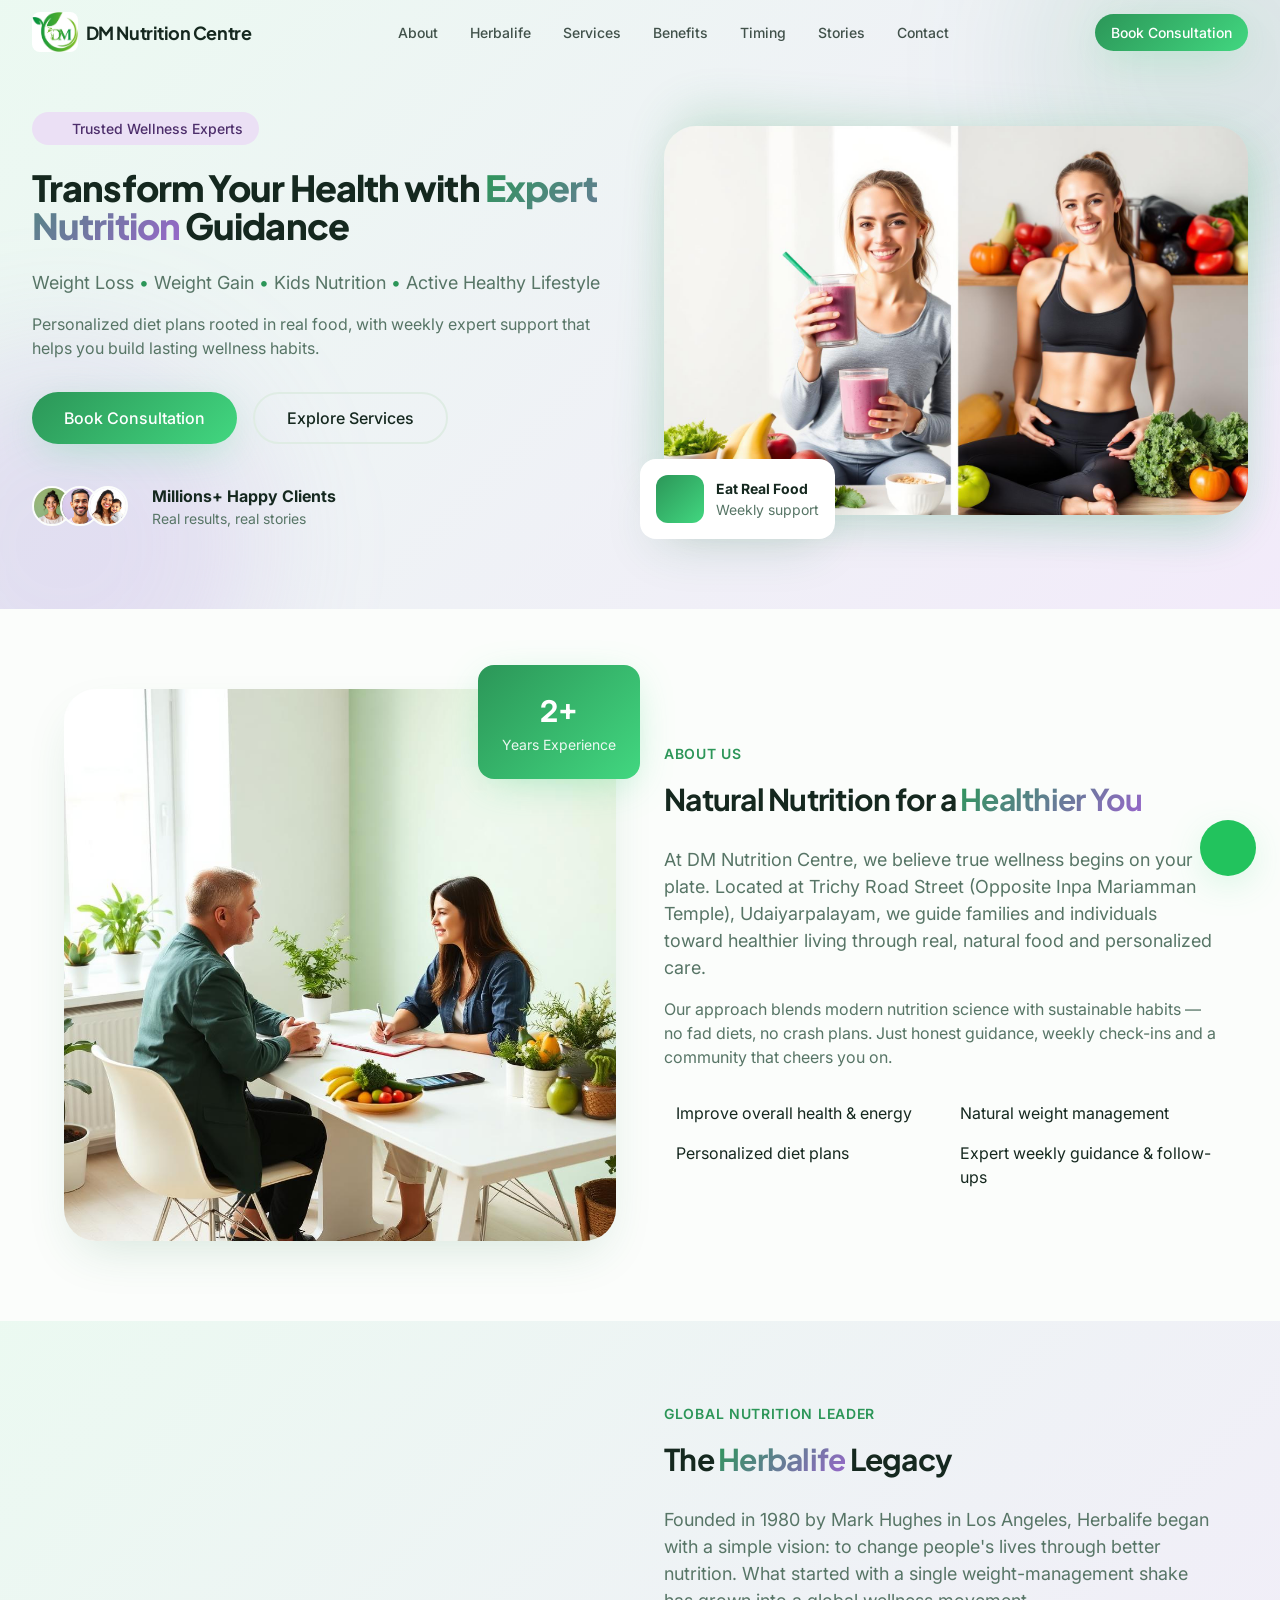
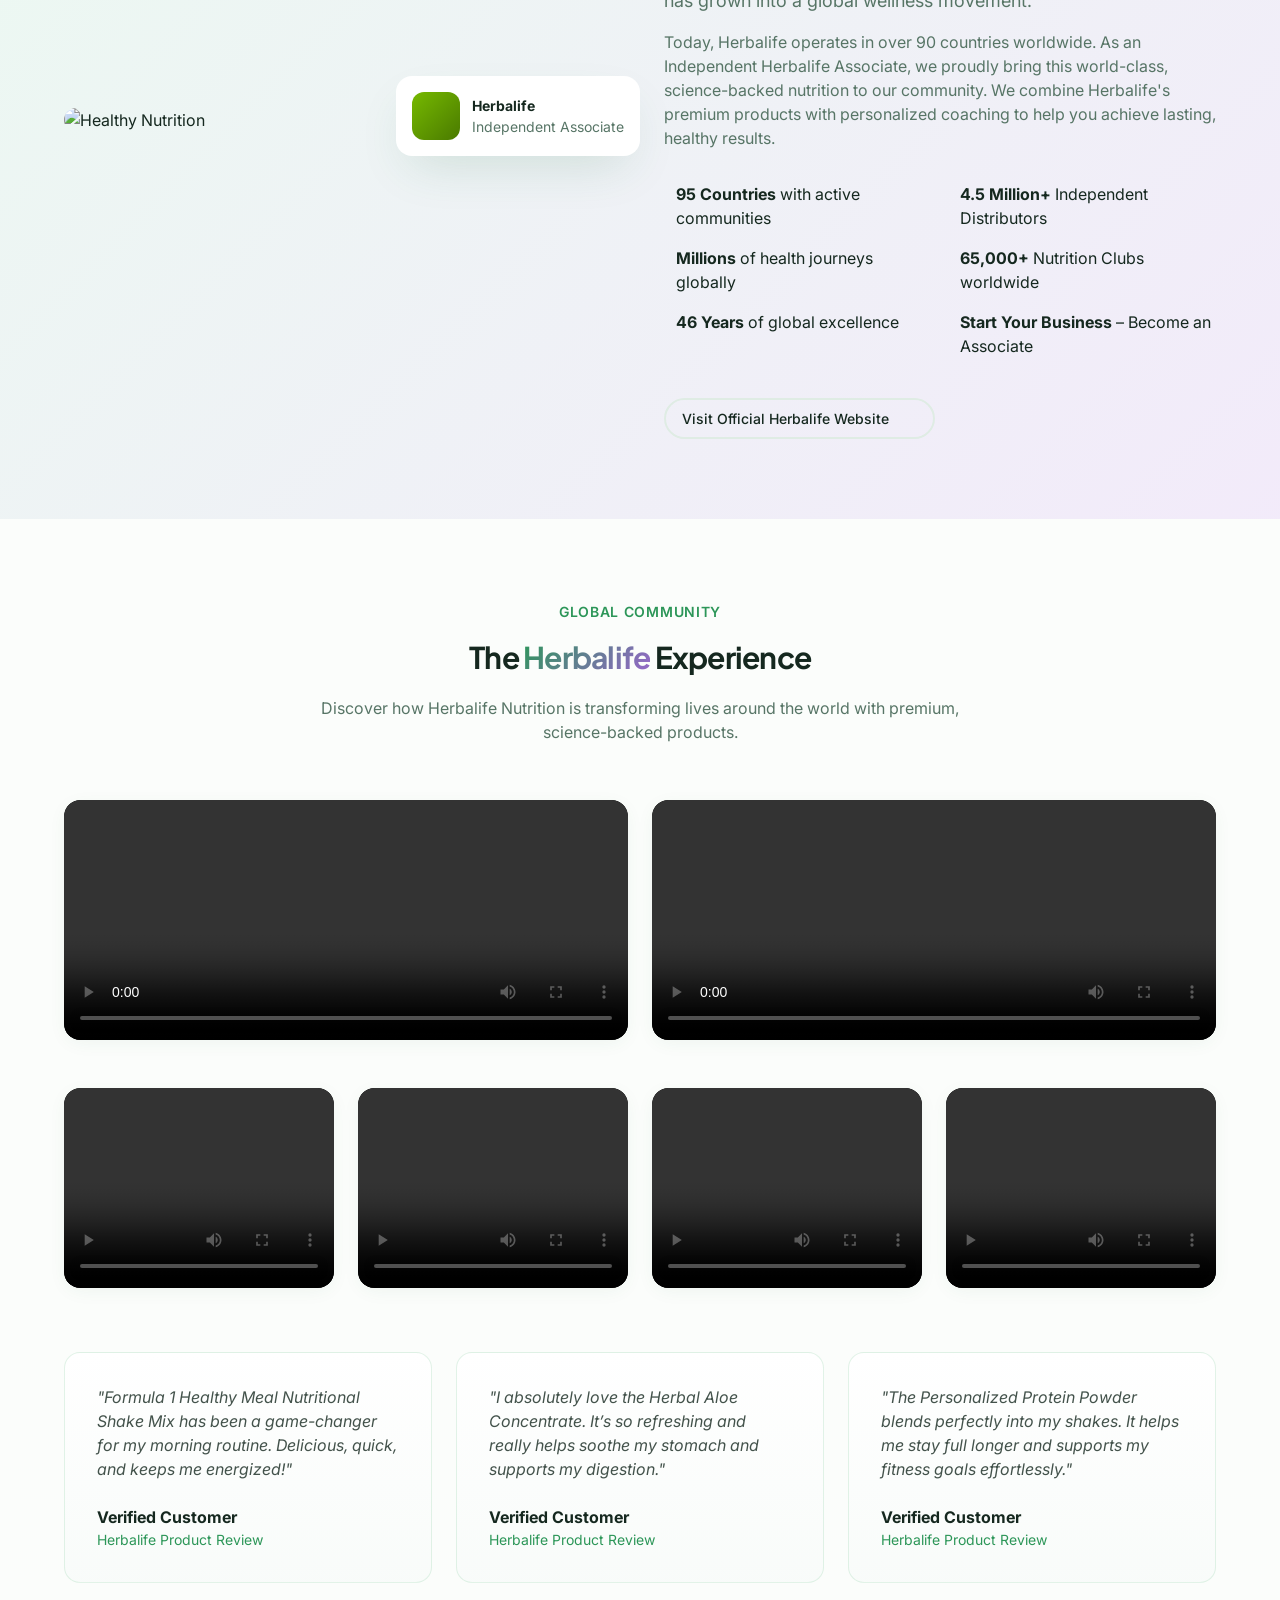
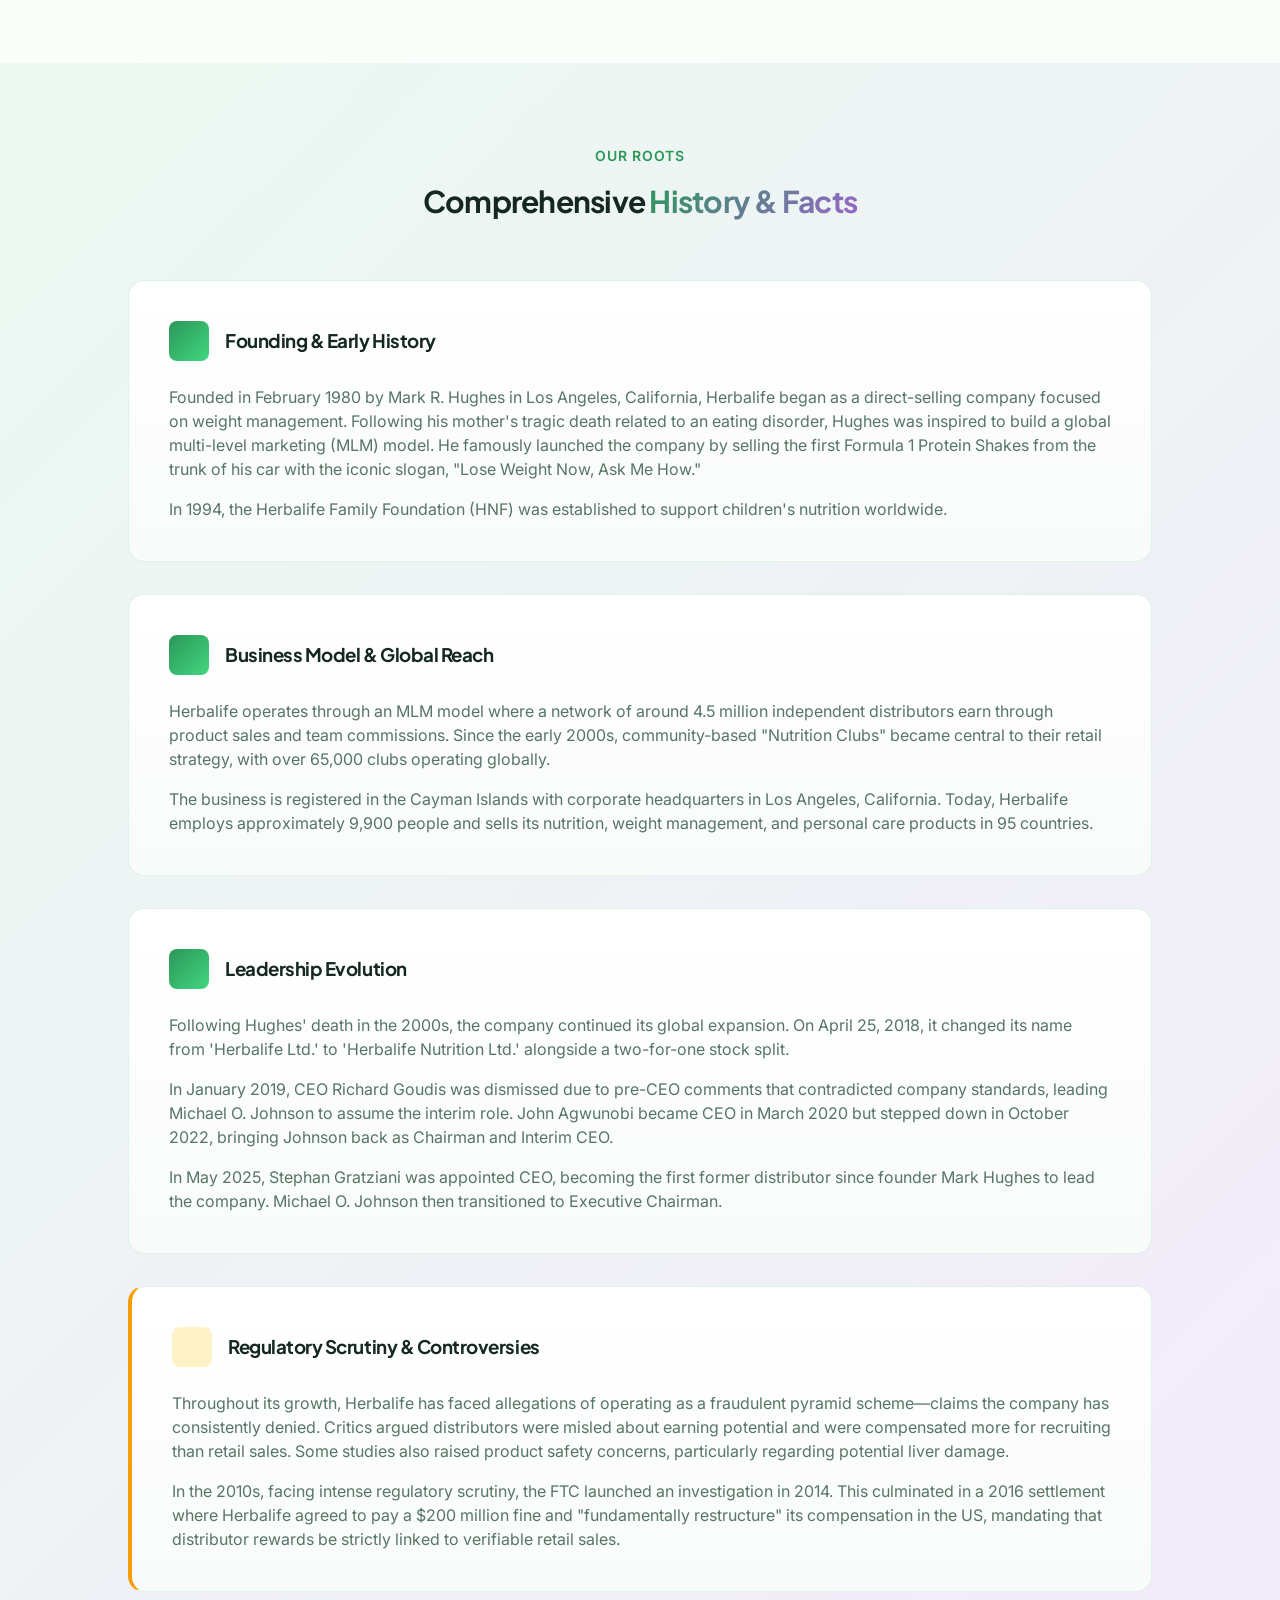
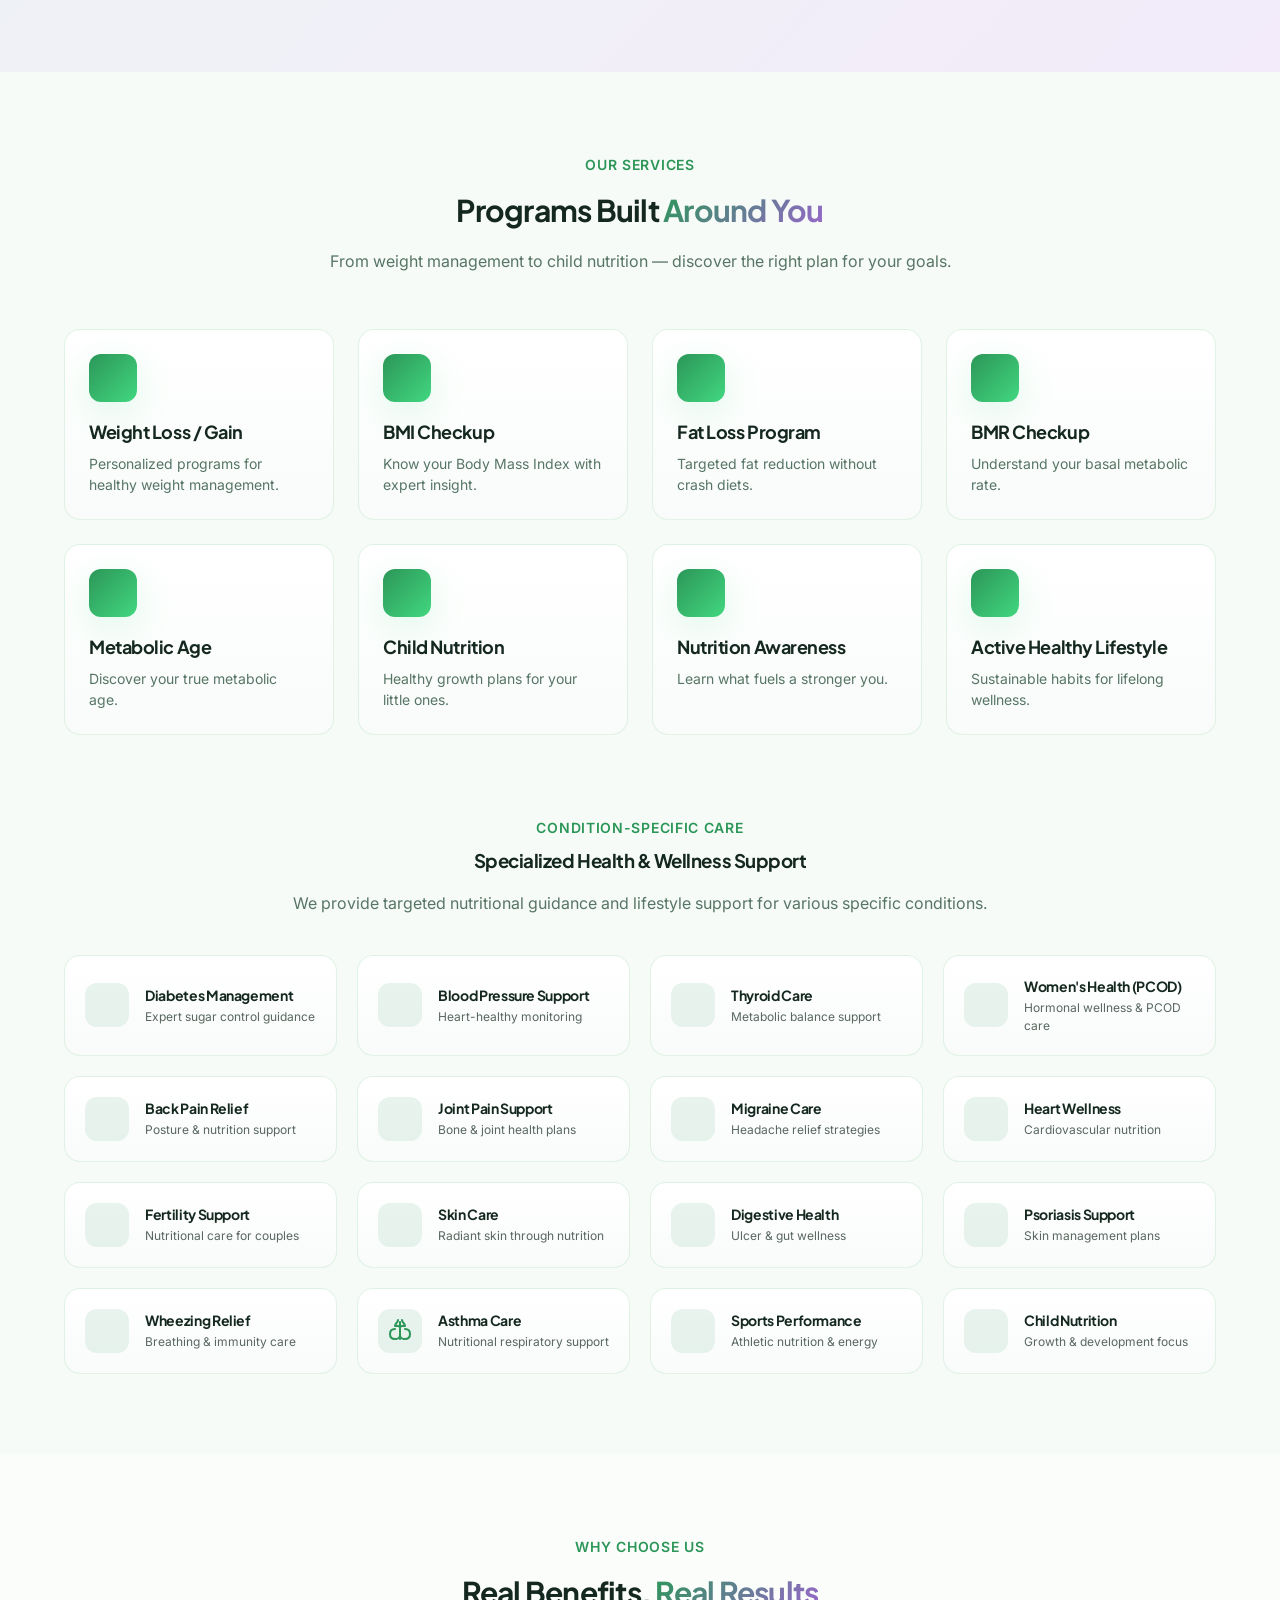
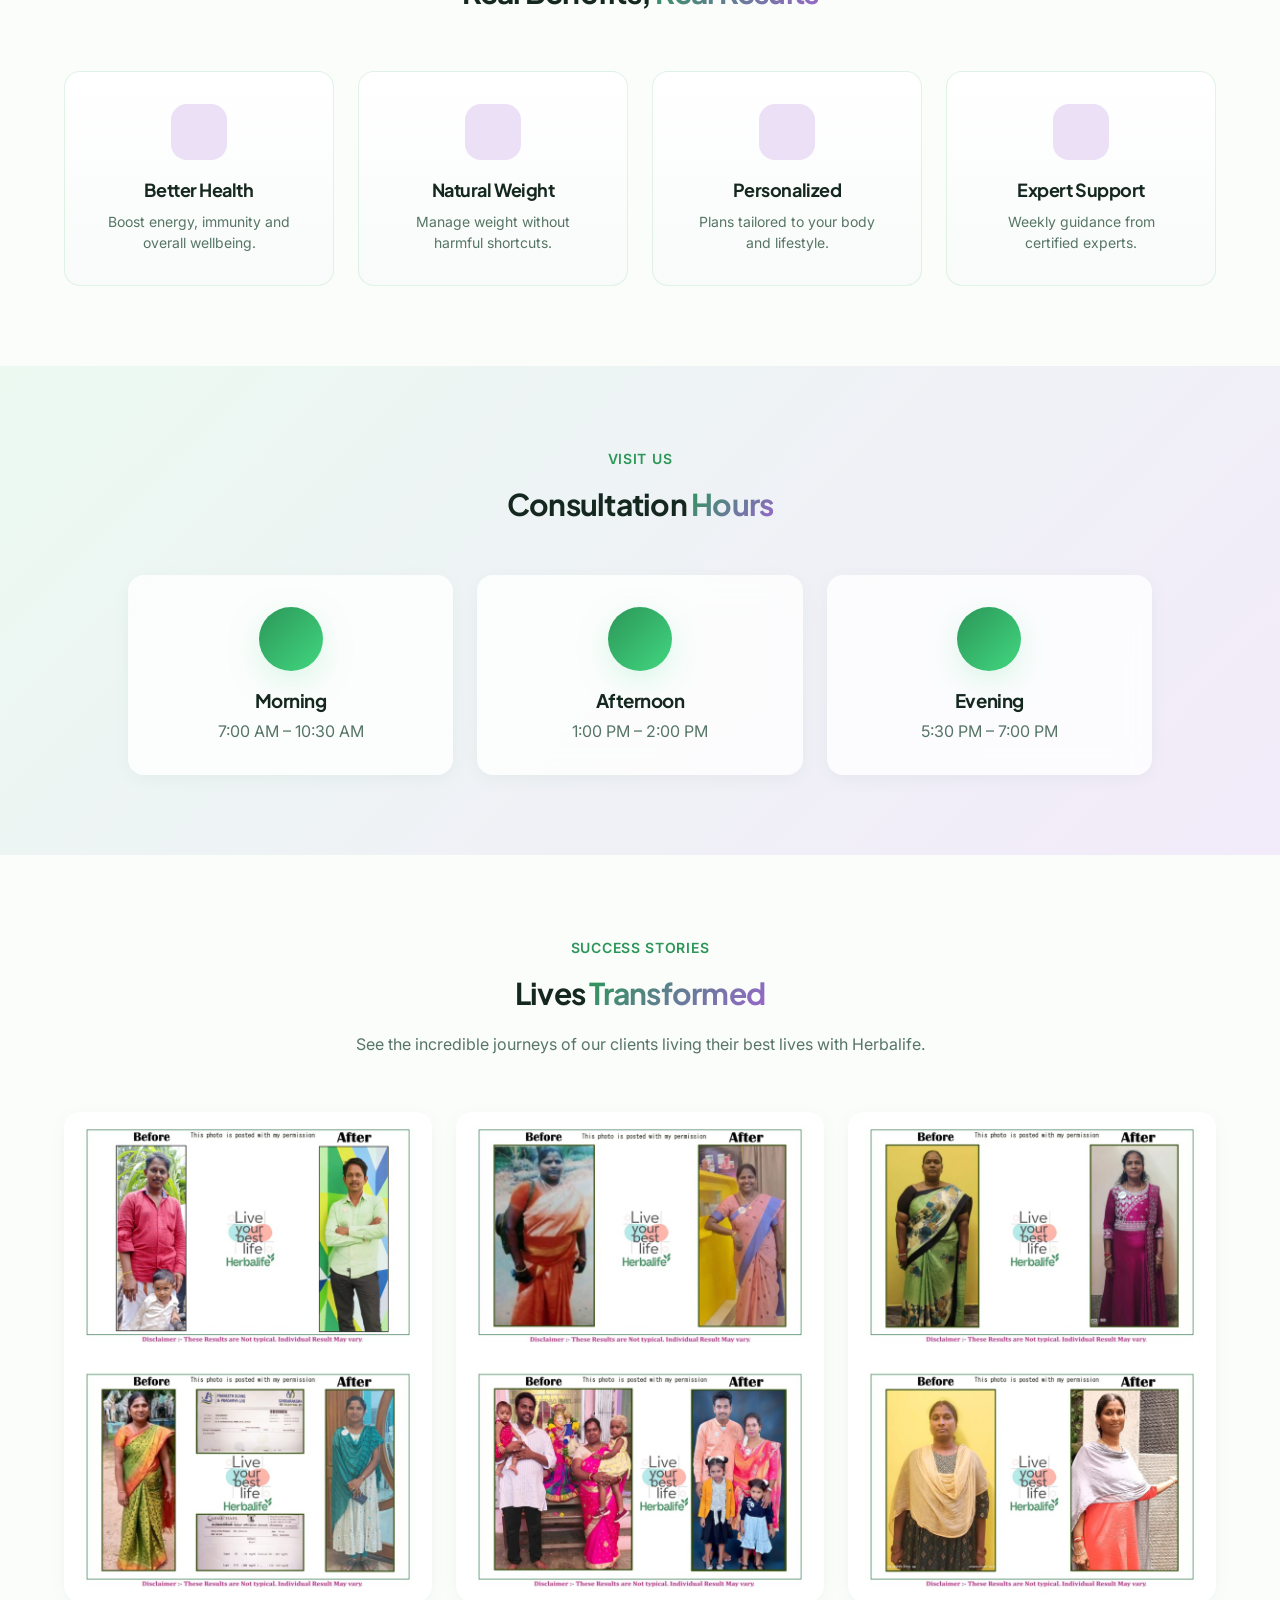
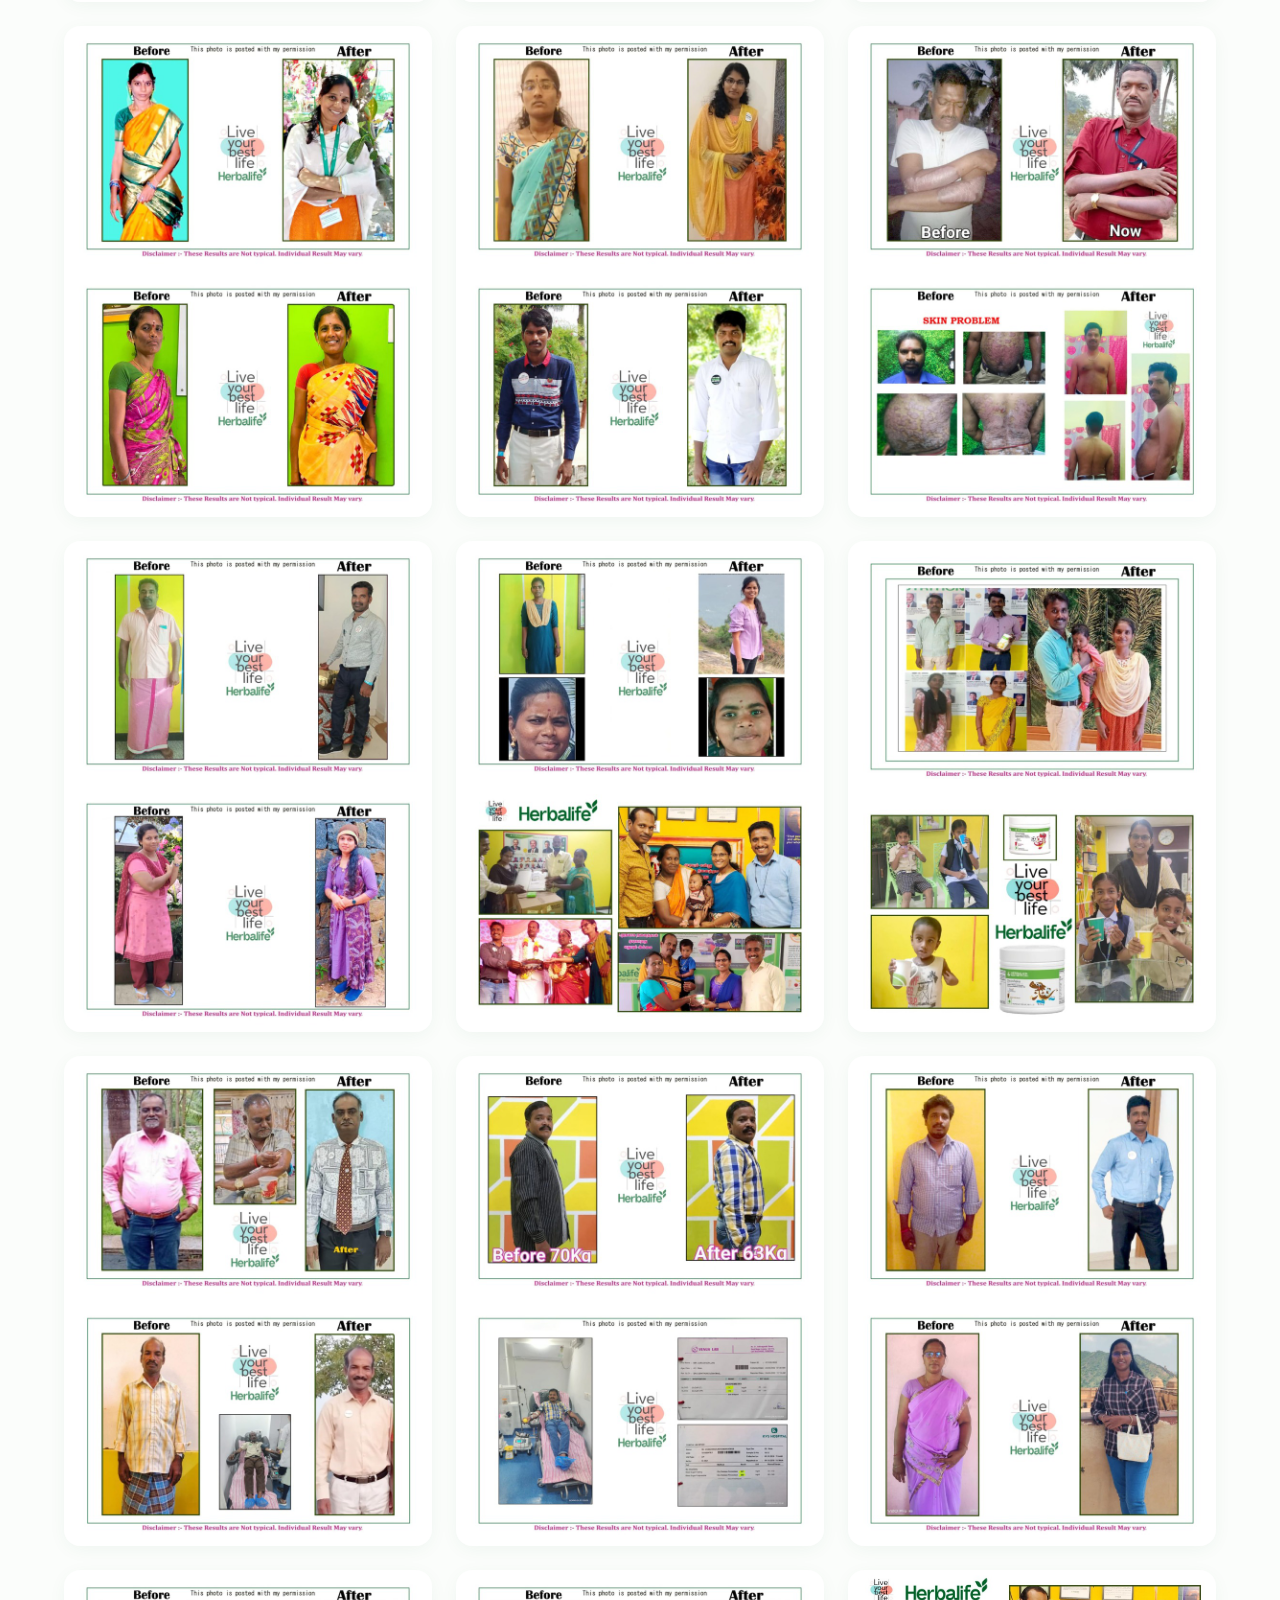
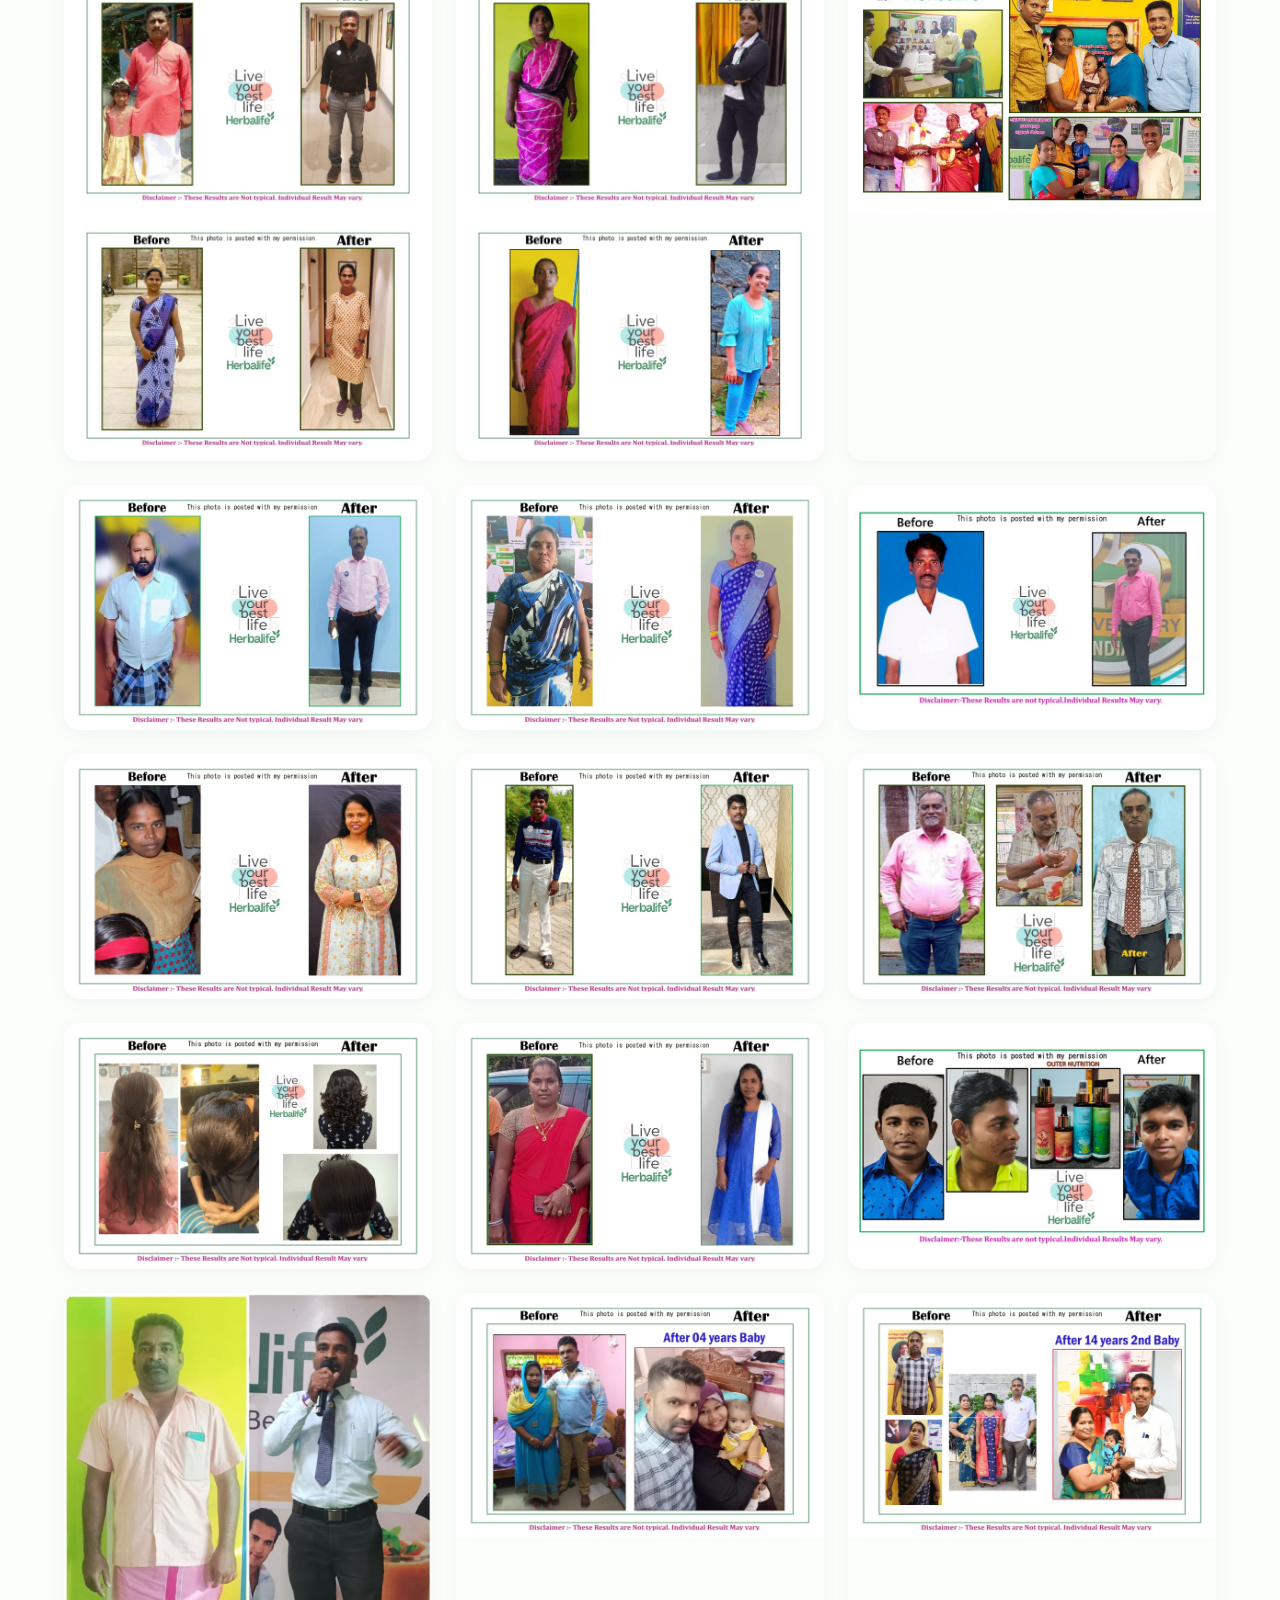
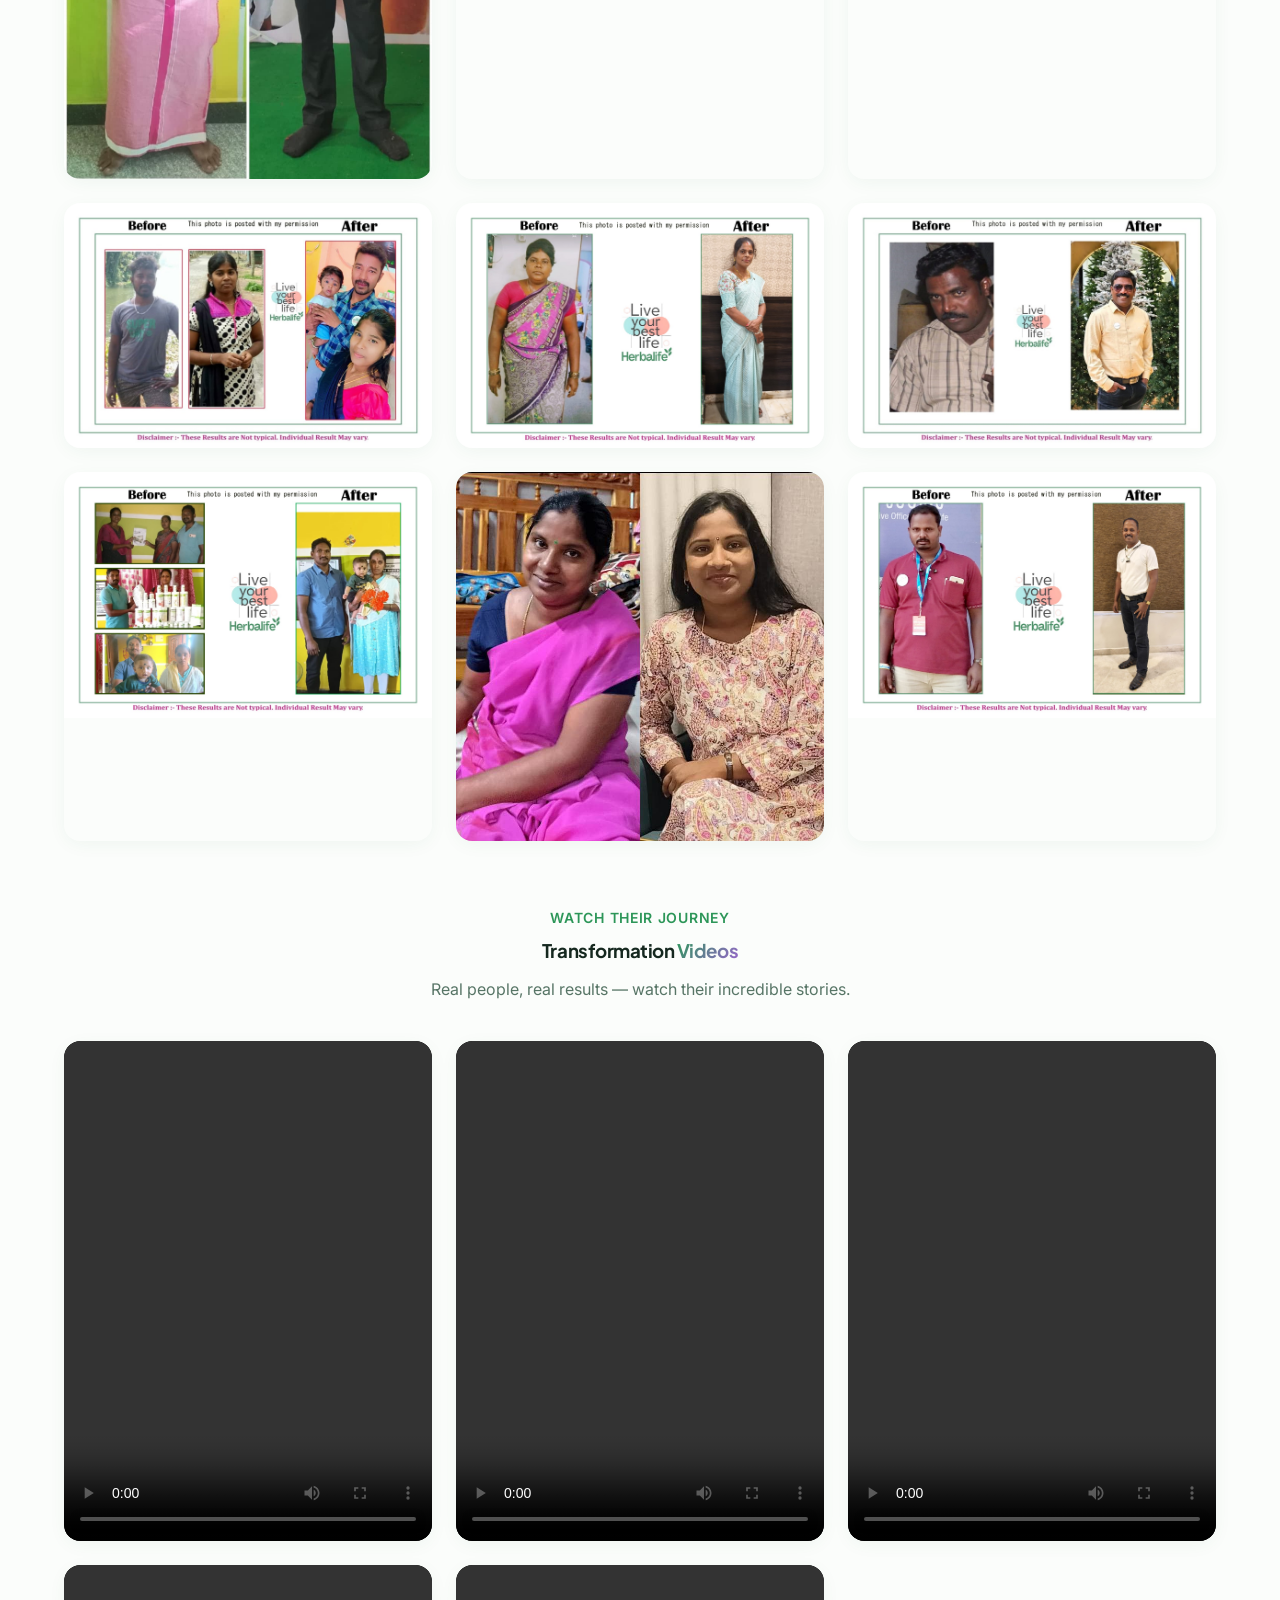
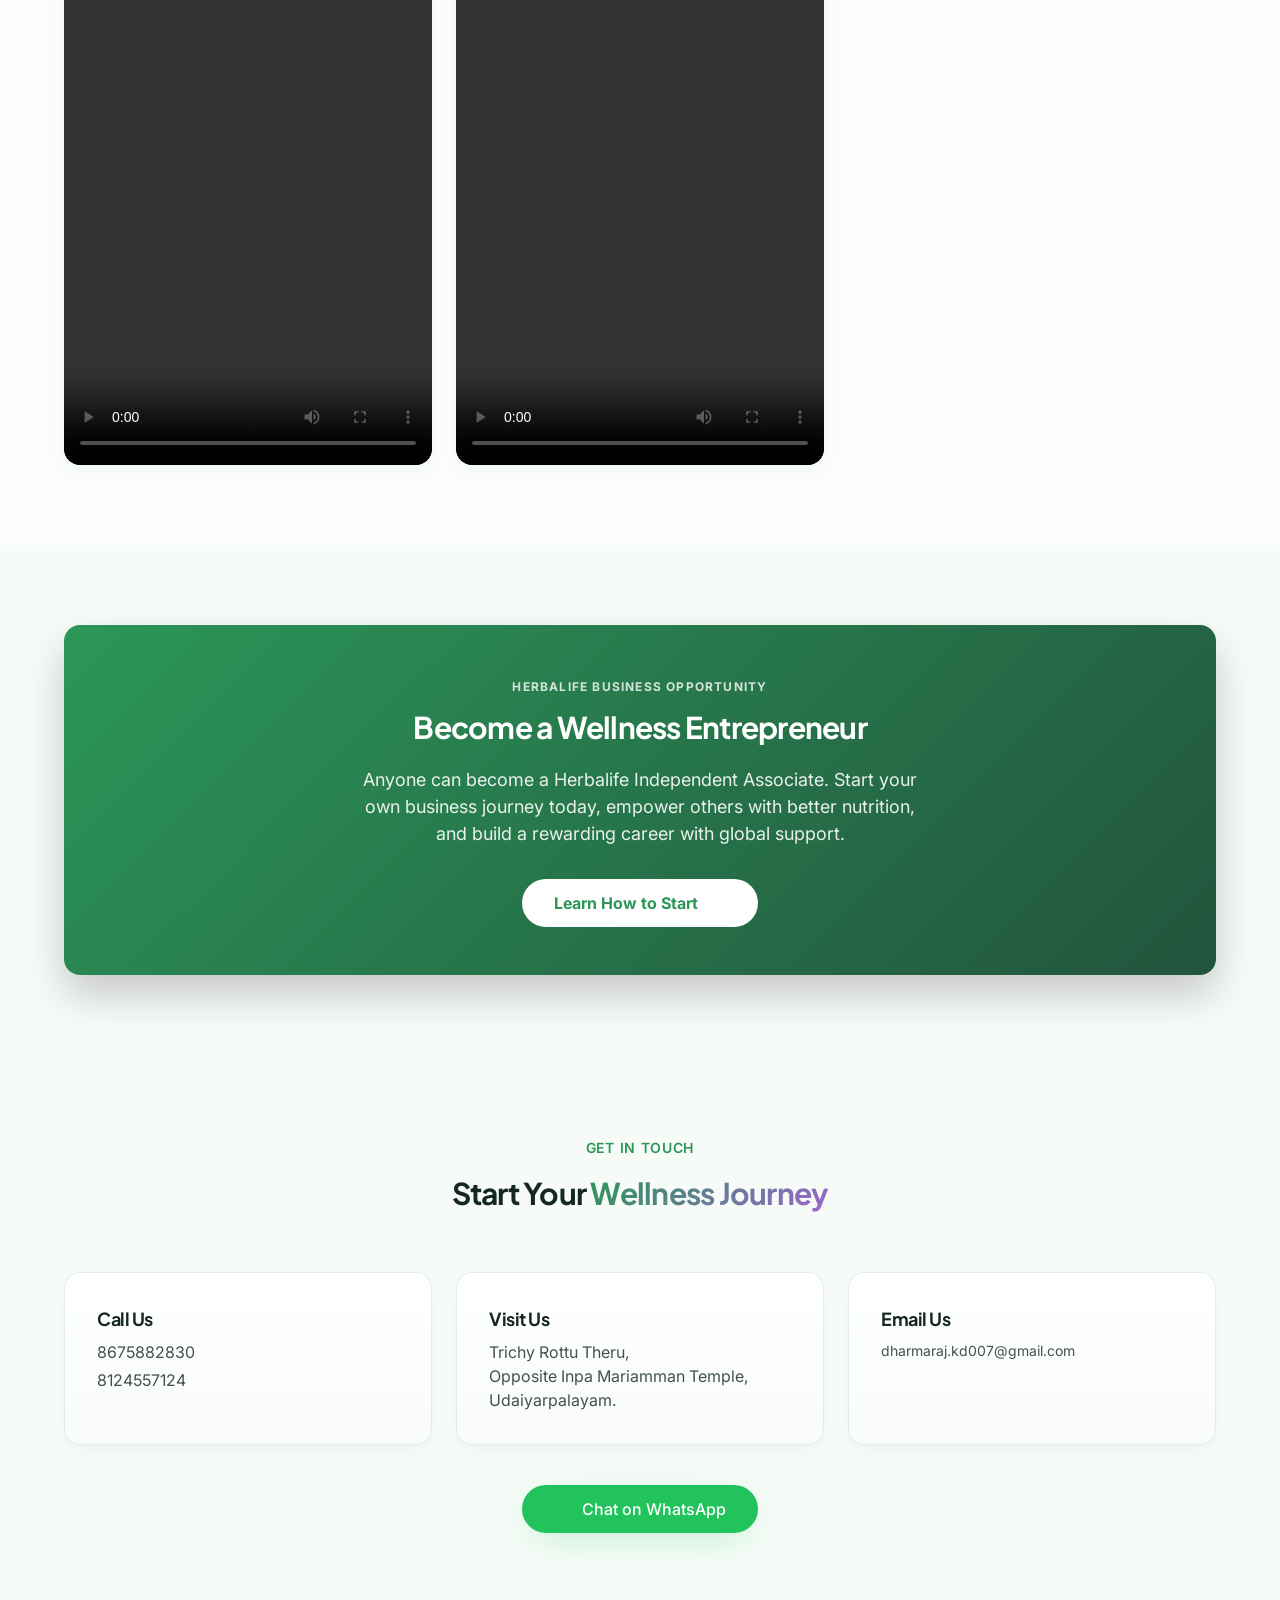
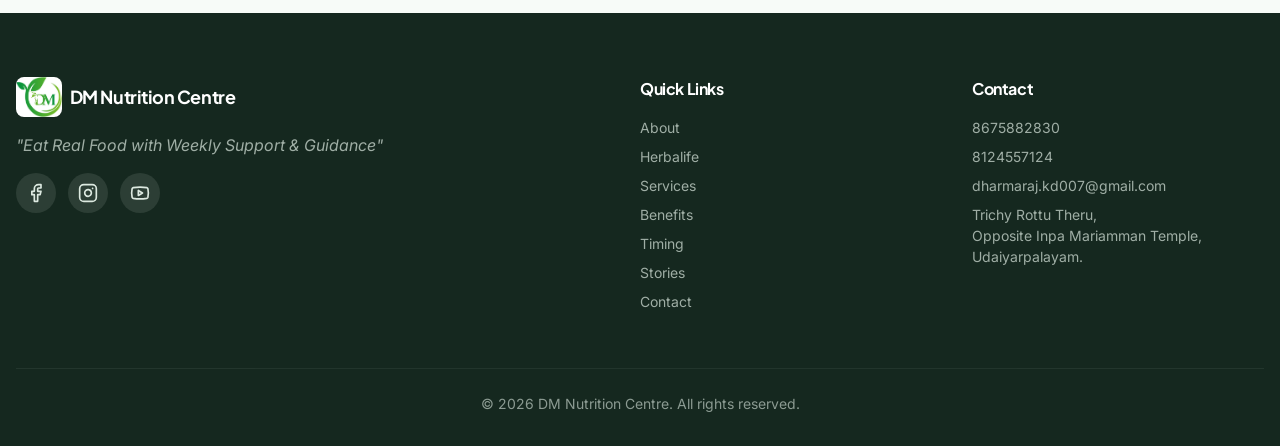
==== index.html @ faaa56bb "Update Happy Clients count to Millions+" ====
<!DOCTYPE html>
<html lang="en">
<head>
  <meta charset="UTF-8">
  <meta name="viewport" content="width=device-width, initial-scale=1.0">
  <title>DM Nutrition Centre</title>
  <link rel="icon" href="assets/logo.jpg" type="image/jpeg">
  
  <!-- Fonts -->
  <link rel="preconnect" href="https://fonts.googleapis.com">
  <link rel="preconnect" href="https://fonts.gstatic.com" crossorigin>
  <link href="https://fonts.googleapis.com/css2?family=Inter:wght@400;500;600;700&family=Plus+Jakarta+Sans:wght@500;600;700;800&display=swap" rel="stylesheet">
  
  <!-- CSS -->
  <link rel="stylesheet" href="css/style.css">
  
  <!-- Icons -->
  <script src="https://unpkg.com/lucide@latest"></script>

  <!-- Lightbox Styles -->
  <style>
    #lightbox-overlay {
      display: none;
      position: fixed;
      inset: 0;
      z-index: 9999;
      background: rgba(0,0,0,0.92);
      align-items: center;
      justify-content: center;
      padding: 1rem;
      cursor: zoom-out;
      animation: lb-fade-in 0.2s ease;
    }
    #lightbox-overlay.active { display: flex; }
    #lightbox-overlay img {
      max-width: 95vw;
      max-height: 92vh;
      border-radius: 0.75rem;
      box-shadow: 0 25px 60px rgba(0,0,0,0.7);
      object-fit: contain;
      cursor: default;
      animation: lb-zoom-in 0.25s ease;
    }
    #lightbox-close {
      position: fixed;
      top: 1rem;
      right: 1.25rem;
      background: rgba(255,255,255,0.15);
      border: none;
      color: #fff;
      font-size: 2rem;
      line-height: 1;
      width: 2.5rem;
      height: 2.5rem;
      border-radius: 50%;
      cursor: pointer;
      display: flex;
      align-items: center;
      justify-content: center;
      transition: background 0.2s;
      z-index: 10000;
    }
    #lightbox-close:hover { background: rgba(255,255,255,0.3); }
    @keyframes lb-fade-in { from { opacity:0; } to { opacity:1; } }
    @keyframes lb-zoom-in { from { transform: scale(0.92); opacity:0; } to { transform: scale(1); opacity:1; } }
    .lb-trigger { cursor: zoom-in; display: block; }
  </style>
</head>
<body>

  <!-- NAV -->
  <header class="header">
    <nav class="container nav">
      <a href="#home" class="nav-logo">
        <img src="assets/logo.jpg" alt="DM Nutrition Logo" style="height: 2.5rem; width: auto; border-radius: 0.5rem; object-fit: contain;">
        <span class="font-display font-bold text-lg">DM Nutrition Centre</span>
      </a>
      
      <div class="nav-links">
        <a href="#about" class="nav-link">About</a>
        <a href="#herbalife" class="nav-link">Herbalife</a>
        <a href="#services" class="nav-link">Services</a>
        <a href="#benefits" class="nav-link">Benefits</a>
        <a href="#schedule" class="nav-link">Timing</a>
        <a href="#testimonials" class="nav-link">Stories</a>
        <a href="#contact" class="nav-link">Contact</a>
      </div>
      
      <a href="https://wa.me/918675882830?text=Hi%20DM%20Nutrition%20Centre%2C%20I%27d%20like%20to%20book%20a%20consultation." target="_blank" rel="noopener" class="btn btn-primary nav-btn">
        Book Consultation
      </a>
      
      <button class="menu-btn" aria-label="Menu">
        <i data-lucide="menu" class="menu-icon"></i>
        <i data-lucide="x" class="close-icon" style="display: none;"></i>
      </button>
    </nav>
    
    <!-- Mobile Menu -->
    <div class="mobile-menu">
      <div class="mobile-menu-inner">
        <a href="#about" class="nav-link">About</a>
        <a href="#herbalife" class="nav-link">Herbalife</a>
        <a href="#services" class="nav-link">Services</a>
        <a href="#benefits" class="nav-link">Benefits</a>
        <a href="#schedule" class="nav-link">Timing</a>
        <a href="#testimonials" class="nav-link">Stories</a>
        <a href="#contact" class="nav-link">Contact</a>
        <a href="https://wa.me/918675882830?text=Hi%20DM%20Nutrition%20Centre%2C%20I%27d%20like%20to%20book%20a%20consultation." target="_blank" rel="noopener" class="btn btn-primary" style="margin-top: 0.5rem;">
          Book Consultation
        </a>
      </div>
    </div>
  </header>

  <!-- HERO -->
  <section id="home" class="hero">
    <div class="hero-bg-blur hero-bg-1"></div>
    <div class="hero-bg-blur hero-bg-2"></div>
    
    <div class="container hero-grid">
      <div class="animate-fade-in">
        <span class="badge">
          <i data-lucide="sparkles" style="width: 1rem; height: 1rem;"></i> Trusted Wellness Experts
        </span>
        <h1 class="hero-title text-4xl sm:text-5xl lg:text-6xl font-extrabold">
          Transform Your Health with <span class="text-gradient">Expert Nutrition</span> Guidance
        </h1>
        <p class="hero-subtitle">
          Weight Loss <span class="text-primary">•</span> Weight Gain <span class="text-primary">•</span> Kids Nutrition <span class="text-primary">•</span> Active Healthy Lifestyle
        </p>
        <p class="hero-desc">
          Personalized diet plans rooted in real food, with weekly expert support that helps you build lasting wellness habits.
        </p>
        
        <div class="hero-actions">
          <a href="https://wa.me/918675882830?text=Hi%20DM%20Nutrition%20Centre%2C%20I%27d%20like%20to%20book%20a%20consultation." target="_blank" rel="noopener" class="btn btn-primary btn-lg">
            Book Consultation
          </a>
          <a href="#services" class="btn btn-outline btn-lg">
            Explore Services
          </a>
        </div>
        
        <div class="hero-stats">
          <div class="avatars">
            <img src="assets/client1.jpg" alt="Happy client" width="40" height="40">
            <img src="assets/client2.jpg" alt="Happy client" width="40" height="40">
            <img src="assets/client3.jpg" alt="Happy client" width="40" height="40">
          </div>
          <div>
            <div class="font-bold">Millions+ Happy Clients</div>
            <div class="text-sm text-muted-foreground">Real results, real stories</div>
          </div>
        </div>
      </div>
      
      <div class="hero-image-wrapper animate-scale-in">
        <div class="hero-image-bg"></div>
        <img src="assets/hero.jpg" alt="Healthy lifestyle nutrition" class="hero-image">
        <div class="floating-card">
          <div class="icon-box">
            <i data-lucide="heart"></i>
          </div>
          <div>
            <div class="font-bold text-sm">Eat Real Food</div>
            <div class="text-sm text-muted-foreground">Weekly support</div>
          </div>
        </div>
      </div>
    </div>
  </section>

  <!-- ABOUT -->
  <section id="about" class="section-padding">
    <div class="container about-grid">
      <div class="about-image-wrapper">
        <img src="assets/about.jpg" alt="Nutritionist consulting client" loading="lazy" class="about-image">
        <div class="experience-badge">
          <div class="text-3xl font-bold">2+</div>
          <div class="text-sm" style="opacity: 0.9;">Years Experience</div>
        </div>
      </div>
      
      <div>
        <span class="section-tag">About Us</span>
        <h2 class="text-3xl sm:text-4xl lg:text-5xl font-bold" style="margin-top: 0.75rem; margin-bottom: 1.5rem;">
          Natural Nutrition for a <span class="text-gradient">Healthier You</span>
        </h2>
        <p class="about-text">
          At DM Nutrition Centre, we believe true wellness begins on your plate. Located at Trichy Road Street (Opposite Inpa Mariamman Temple), Udaiyarpalayam, we guide families and individuals toward healthier living through real, natural food and personalized care.
        </p>
        <p class="about-text-sm">
          Our approach blends modern nutrition science with sustainable habits — no fad diets, no crash plans. Just honest guidance, weekly check-ins and a community that cheers you on.
        </p>
        
        <div class="benefits-list">
          <div class="benefit-item">
            <i data-lucide="check-circle-2" class="icon"></i>
            <span>Improve overall health & energy</span>
          </div>
          <div class="benefit-item">
            <i data-lucide="check-circle-2" class="icon"></i>
            <span>Natural weight management</span>
          </div>
          <div class="benefit-item">
            <i data-lucide="check-circle-2" class="icon"></i>
            <span>Personalized diet plans</span>
          </div>
          <div class="benefit-item">
            <i data-lucide="check-circle-2" class="icon"></i>
            <span>Expert weekly guidance & follow-ups</span>
          </div>
        </div>
      </div>
    </div>
  </section>

  <!-- HERBALIFE HISTORY -->
  <section id="herbalife" class="section-padding bg-gradient-hero">
    <div class="container about-grid">
      <div class="about-image-wrapper">
        <img src="https://images.unsplash.com/photo-1490645935967-10de6ba17061?ixlib=rb-4.0.3&auto=format&fit=crop&w=800&q=80" alt="Healthy Nutrition" loading="lazy" class="about-image">
        <div class="floating-card" style="bottom: -1.5rem; right: -1.5rem; left: auto;">
          <div class="icon-box" style="background: linear-gradient(135deg, #76B900 0%, #4a7a00 100%);">
            <i data-lucide="leaf"></i>
          </div>
          <div>
            <div class="font-bold text-sm">Herbalife</div>
            <div class="text-sm text-muted-foreground">Independent Associate</div>
          </div>
        </div>
      </div>
      
      <div>
        <span class="section-tag">Global Nutrition Leader</span>
        <h2 class="text-3xl sm:text-4xl lg:text-5xl font-bold" style="margin-top: 0.75rem; margin-bottom: 1.5rem;">
          The <span class="text-gradient">Herbalife</span> Legacy
        </h2>
        <p class="about-text">
          Founded in 1980 by Mark Hughes in Los Angeles, Herbalife began with a simple vision: to change people's lives through better nutrition. What started with a single weight-management shake has grown into a global wellness movement.
        </p>
        <p class="about-text-sm">
          Today, Herbalife operates in over 90 countries worldwide. As an Independent Herbalife Associate, we proudly bring this world-class, science-backed nutrition to our community. We combine Herbalife's premium products with personalized coaching to help you achieve lasting, healthy results.
        </p>
        
        <div class="benefits-list" style="grid-template-columns: repeat(auto-fit, minmax(240px, 1fr)); display: grid; gap: 1rem;">
          <div class="benefit-item">
            <i data-lucide="globe-2" class="icon"></i>
            <span><strong>95 Countries</strong> with active communities</span>
          </div>
          <div class="benefit-item">
            <i data-lucide="users" class="icon"></i>
            <span><strong>4.5 Million+</strong> Independent Distributors</span>
          </div>
          <div class="benefit-item">
            <i data-lucide="heart" class="icon"></i>
            <span><strong>Millions</strong> of health journeys globally</span>
          </div>
          <div class="benefit-item">
            <i data-lucide="home" class="icon"></i>
            <span><strong>65,000+</strong> Nutrition Clubs worldwide</span>
          </div>
          <div class="benefit-item">
            <i data-lucide="calendar-heart" class="icon"></i>
            <span><strong>46 Years</strong> of global excellence</span>
          </div>
          <div class="benefit-item">
            <i data-lucide="briefcase" class="icon"></i>
            <span><strong>Start Your Business</strong> – Become an Associate</span>
          </div>
        </div>
        
        <div style="margin-top: 2.5rem;">
          <a href="https://www.herbalife.com/en-in" target="_blank" rel="noopener" class="btn btn-outline" style="gap: 0.5rem;">
            Visit Official Herbalife Website <i data-lucide="external-link" style="width: 1.25rem; height: 1.25rem;"></i>
          </a>
        </div>
      </div>
    </div>
  </section>

  <!-- HERBALIFE MEDIA & REVIEWS -->
  <section class="section-padding">
    <div class="container">
      <div class="text-center" style="max-width: 42rem; margin: 0 auto 3.5rem;">
        <span class="section-tag">Global Community</span>
        <h2 class="text-3xl sm:text-4xl lg:text-5xl font-bold" style="margin-top: 0.75rem;">
          The <span class="text-gradient">Herbalife</span> Experience
        </h2>
        <p class="text-muted-foreground" style="margin-top: 1rem;">
          Discover how Herbalife Nutrition is transforming lives around the world with premium, science-backed products.
        </p>
      </div>

      <!-- Product Reviews & Experience Videos -->
      <div class="grid" style="grid-template-columns: repeat(auto-fit, minmax(280px, 1fr)); gap: 1.5rem; margin-bottom: 3rem;">
        <!-- Local Review Videos -->
        <div style="border-radius: 1rem; overflow: hidden; box-shadow: var(--shadow-soft); background: var(--card);">
          <video controls preload="metadata" style="width: 100%; height: 240px; object-fit: cover; display: block; border-radius: 1rem; background: #000;">
            <source src="assets/review3.mp4" type="video/mp4">
            Your browser does not support the video tag.
          </video>
        </div>
        <div style="border-radius: 1rem; overflow: hidden; box-shadow: var(--shadow-soft); background: var(--card);">
          <video controls preload="metadata" style="width: 100%; height: 240px; object-fit: cover; display: block; border-radius: 1rem; background: #000;">
            <source src="assets/review4.mp4" type="video/mp4">
            Your browser does not support the video tag.
          </video>
        </div>
      </div>

      <div class="grid" style="grid-template-columns: repeat(auto-fit, minmax(240px, 1fr)); gap: 1.5rem; margin-bottom: 4rem;">
        <div style="border-radius: 1rem; overflow: hidden; box-shadow: var(--shadow-soft); background: var(--card);">
          <video controls preload="metadata" style="width: 100%; height: 200px; object-fit: cover; display: block; border-radius: 1rem; background: #000;">
            <source src="assets/review5.mp4" type="video/mp4">
            Your browser does not support the video tag.
          </video>
        </div>
        <div style="border-radius: 1rem; overflow: hidden; box-shadow: var(--shadow-soft); background: var(--card);">
          <video controls preload="metadata" style="width: 100%; height: 200px; object-fit: cover; display: block; border-radius: 1rem; background: #000;">
            <source src="assets/review6.mp4" type="video/mp4">
            Your browser does not support the video tag.
          </video>
        </div>
        <div style="border-radius: 1rem; overflow: hidden; box-shadow: var(--shadow-soft); background: var(--card);">
          <video controls preload="metadata" style="width: 100%; height: 200px; object-fit: cover; display: block; border-radius: 1rem; background: #000;">
            <source src="assets/review7.mp4" type="video/mp4">
            Your browser does not support the video tag.
          </video>
        </div>
        <div style="border-radius: 1rem; overflow: hidden; box-shadow: var(--shadow-soft); background: var(--card);">
          <video controls preload="metadata" style="width: 100%; height: 200px; object-fit: cover; display: block; border-radius: 1rem; background: #000;">
            <source src="assets/review8.mp4" type="video/mp4">
            Your browser does not support the video tag.
          </video>
        </div>
      </div>

      <!-- Global Reviews -->
      <div class="testimonials-grid">
        <div class="card testimonial-card" style="position: relative;">
          <div style="position: absolute; top: 1.5rem; right: 1.5rem; color: #f59e0b; display: flex; gap: 0.25rem;">
            <i data-lucide="star" style="width: 1rem; height: 1rem; fill: currentColor;"></i>
            <i data-lucide="star" style="width: 1rem; height: 1rem; fill: currentColor;"></i>
            <i data-lucide="star" style="width: 1rem; height: 1rem; fill: currentColor;"></i>
            <i data-lucide="star" style="width: 1rem; height: 1rem; fill: currentColor;"></i>
            <i data-lucide="star" style="width: 1rem; height: 1rem; fill: currentColor;"></i>
          </div>
          <i data-lucide="quote" class="quote-icon" style="width: 2rem; height: 2rem;"></i>
          <p style="margin-bottom: 1.5rem; font-style: italic; opacity: 0.8;">"Formula 1 Healthy Meal Nutritional Shake Mix has been a game-changer for my morning routine. Delicious, quick, and keeps me energized!"</p>
          <div class="testimonial-user" style="border-top: none; padding-top: 0; margin-top: auto;">
            <div>
              <div class="font-bold">Verified Customer</div>
              <div class="text-sm text-primary">Herbalife Product Review</div>
            </div>
          </div>
        </div>
        
        <div class="card testimonial-card" style="position: relative;">
          <div style="position: absolute; top: 1.5rem; right: 1.5rem; color: #f59e0b; display: flex; gap: 0.25rem;">
            <i data-lucide="star" style="width: 1rem; height: 1rem; fill: currentColor;"></i>
            <i data-lucide="star" style="width: 1rem; height: 1rem; fill: currentColor;"></i>
            <i data-lucide="star" style="width: 1rem; height: 1rem; fill: currentColor;"></i>
            <i data-lucide="star" style="width: 1rem; height: 1rem; fill: currentColor;"></i>
            <i data-lucide="star" style="width: 1rem; height: 1rem; fill: currentColor;"></i>
          </div>
          <i data-lucide="quote" class="quote-icon" style="width: 2rem; height: 2rem;"></i>
          <p style="margin-bottom: 1.5rem; font-style: italic; opacity: 0.8;">"I absolutely love the Herbal Aloe Concentrate. It’s so refreshing and really helps soothe my stomach and supports my digestion."</p>
          <div class="testimonial-user" style="border-top: none; padding-top: 0; margin-top: auto;">
            <div>
              <div class="font-bold">Verified Customer</div>
              <div class="text-sm text-primary">Herbalife Product Review</div>
            </div>
          </div>
        </div>

        <div class="card testimonial-card" style="position: relative;">
          <div style="position: absolute; top: 1.5rem; right: 1.5rem; color: #f59e0b; display: flex; gap: 0.25rem;">
            <i data-lucide="star" style="width: 1rem; height: 1rem; fill: currentColor;"></i>
            <i data-lucide="star" style="width: 1rem; height: 1rem; fill: currentColor;"></i>
            <i data-lucide="star" style="width: 1rem; height: 1rem; fill: currentColor;"></i>
            <i data-lucide="star" style="width: 1rem; height: 1rem; fill: currentColor;"></i>
            <i data-lucide="star" style="width: 1rem; height: 1rem; fill: currentColor;"></i>
          </div>
          <i data-lucide="quote" class="quote-icon" style="width: 2rem; height: 2rem;"></i>
          <p style="margin-bottom: 1.5rem; font-style: italic; opacity: 0.8;">"The Personalized Protein Powder blends perfectly into my shakes. It helps me stay full longer and supports my fitness goals effortlessly."</p>
          <div class="testimonial-user" style="border-top: none; padding-top: 0; margin-top: auto;">
            <div>
              <div class="font-bold">Verified Customer</div>
              <div class="text-sm text-primary">Herbalife Product Review</div>
            </div>
          </div>
        </div>
      </div>
      
    </div>
  </section>

  <!-- HERBALIFE DETAILED HISTORY -->
  <section id="herbalife-history" class="section-padding bg-gradient-hero">
    <div class="container-md">
      <div class="text-center" style="margin-bottom: 3.5rem;">
        <span class="section-tag">Our Roots</span>
        <h2 class="text-3xl sm:text-4xl lg:text-5xl font-bold" style="margin-top: 0.75rem;">
          Comprehensive <span class="text-gradient">History & Facts</span>
        </h2>
      </div>

      <div class="grid" style="gap: 2rem;">
        
        <!-- Origins & Founding -->
        <div class="card" style="padding: 2.5rem;">
          <div style="display: flex; align-items: center; gap: 1rem; margin-bottom: 1.5rem;">
            <div class="icon-box" style="width: 2.5rem; height: 2.5rem; border-radius: 0.5rem;"><i data-lucide="history" style="width: 1.25rem; height: 1.25rem;"></i></div>
            <h3 class="font-bold text-2xl">Founding & Early History</h3>
          </div>
          <p class="text-muted-foreground" style="margin-bottom: 1rem;">Founded in February 1980 by Mark R. Hughes in Los Angeles, California, Herbalife began as a direct-selling company focused on weight management. Following his mother's tragic death related to an eating disorder, Hughes was inspired to build a global multi-level marketing (MLM) model. He famously launched the company by selling the first Formula 1 Protein Shakes from the trunk of his car with the iconic slogan, "Lose Weight Now, Ask Me How."</p>
          <p class="text-muted-foreground">In 1994, the Herbalife Family Foundation (HNF) was established to support children's nutrition worldwide.</p>
        </div>

        <!-- Business Model & Growth -->
        <div class="card" style="padding: 2.5rem;">
          <div style="display: flex; align-items: center; gap: 1rem; margin-bottom: 1.5rem;">
            <div class="icon-box" style="width: 2.5rem; height: 2.5rem; border-radius: 0.5rem;"><i data-lucide="trending-up" style="width: 1.25rem; height: 1.25rem;"></i></div>
            <h3 class="font-bold text-2xl">Business Model & Global Reach</h3>
          </div>
          <p class="text-muted-foreground" style="margin-bottom: 1rem;">Herbalife operates through an MLM model where a network of around 4.5 million independent distributors earn through product sales and team commissions. Since the early 2000s, community-based "Nutrition Clubs" became central to their retail strategy, with over 65,000 clubs operating globally.</p>
          <p class="text-muted-foreground">The business is registered in the Cayman Islands with corporate headquarters in Los Angeles, California. Today, Herbalife employs approximately 9,900 people and sells its nutrition, weight management, and personal care products in 95 countries.</p>
        </div>

        <!-- Leadership Evolution -->
        <div class="card" style="padding: 2.5rem;">
          <div style="display: flex; align-items: center; gap: 1rem; margin-bottom: 1.5rem;">
            <div class="icon-box" style="width: 2.5rem; height: 2.5rem; border-radius: 0.5rem;"><i data-lucide="users" style="width: 1.25rem; height: 1.25rem;"></i></div>
            <h3 class="font-bold text-2xl">Leadership Evolution</h3>
          </div>
          <p class="text-muted-foreground" style="margin-bottom: 1rem;">Following Hughes' death in the 2000s, the company continued its global expansion. On April 25, 2018, it changed its name from 'Herbalife Ltd.' to 'Herbalife Nutrition Ltd.' alongside a two-for-one stock split.</p>
          <p class="text-muted-foreground" style="margin-bottom: 1rem;">In January 2019, CEO Richard Goudis was dismissed due to pre-CEO comments that contradicted company standards, leading Michael O. Johnson to assume the interim role. John Agwunobi became CEO in March 2020 but stepped down in October 2022, bringing Johnson back as Chairman and Interim CEO.</p>
          <p class="text-muted-foreground">In May 2025, Stephan Gratziani was appointed CEO, becoming the first former distributor since founder Mark Hughes to lead the company. Michael O. Johnson then transitioned to Executive Chairman.</p>
        </div>

        <!-- Regulatory & Controversies -->
        <div class="card" style="padding: 2.5rem; border-left: 4px solid #f59e0b;">
          <div style="display: flex; align-items: center; gap: 1rem; margin-bottom: 1.5rem;">
            <div class="icon-box" style="width: 2.5rem; height: 2.5rem; border-radius: 0.5rem; background: #fef3c7; color: #f59e0b;"><i data-lucide="alert-circle" style="width: 1.25rem; height: 1.25rem;"></i></div>
            <h3 class="font-bold text-2xl">Regulatory Scrutiny & Controversies</h3>
          </div>
          <p class="text-muted-foreground" style="margin-bottom: 1rem;">Throughout its growth, Herbalife has faced allegations of operating as a fraudulent pyramid scheme—claims the company has consistently denied. Critics argued distributors were misled about earning potential and were compensated more for recruiting than retail sales. Some studies also raised product safety concerns, particularly regarding potential liver damage.</p>
          <p class="text-muted-foreground">In the 2010s, facing intense regulatory scrutiny, the FTC launched an investigation in 2014. This culminated in a 2016 settlement where Herbalife agreed to pay a $200 million fine and "fundamentally restructure" its compensation in the US, mandating that distributor rewards be strictly linked to verifiable retail sales.</p>
        </div>

      </div>
    </div>
  </section>

  <!-- SERVICES -->
  <section id="services" class="section-padding bg-muted">
    <div class="container">
      <div class="text-center" style="max-width: 42rem; margin: 0 auto 3.5rem;">
        <span class="section-tag">Our Services</span>
        <h2 class="text-3xl sm:text-4xl lg:text-5xl font-bold" style="margin-top: 0.75rem;">
          Programs Built <span class="text-gradient">Around You</span>
        </h2>
        <p class="text-muted-foreground" style="margin-top: 1rem;">
          From weight management to child nutrition — discover the right plan for your goals.
        </p>
      </div>
      
      <div class="services-grid">
        <div class="card service-card">
          <div class="service-icon"><i data-lucide="scale"></i></div>
          <h3 class="font-bold text-lg" style="margin-bottom: 0.5rem;">Weight Loss / Gain</h3>
          <p class="text-sm text-muted-foreground">Personalized programs for healthy weight management.</p>
        </div>
        <div class="card service-card">
          <div class="service-icon"><i data-lucide="activity"></i></div>
          <h3 class="font-bold text-lg" style="margin-bottom: 0.5rem;">BMI Checkup</h3>
          <p class="text-sm text-muted-foreground">Know your Body Mass Index with expert insight.</p>
        </div>
        <div class="card service-card">
          <div class="service-icon"><i data-lucide="trending-down"></i></div>
          <h3 class="font-bold text-lg" style="margin-bottom: 0.5rem;">Fat Loss Program</h3>
          <p class="text-sm text-muted-foreground">Targeted fat reduction without crash diets.</p>
        </div>
        <div class="card service-card">
          <div class="service-icon"><i data-lucide="target"></i></div>
          <h3 class="font-bold text-lg" style="margin-bottom: 0.5rem;">BMR Checkup</h3>
          <p class="text-sm text-muted-foreground">Understand your basal metabolic rate.</p>
        </div>
        <div class="card service-card">
          <div class="service-icon"><i data-lucide="sparkles"></i></div>
          <h3 class="font-bold text-lg" style="margin-bottom: 0.5rem;">Metabolic Age</h3>
          <p class="text-sm text-muted-foreground">Discover your true metabolic age.</p>
        </div>
        <div class="card service-card">
          <div class="service-icon"><i data-lucide="baby"></i></div>
          <h3 class="font-bold text-lg" style="margin-bottom: 0.5rem;">Child Nutrition</h3>
          <p class="text-sm text-muted-foreground">Healthy growth plans for your little ones.</p>
        </div>
        <div class="card service-card">
          <div class="service-icon"><i data-lucide="apple"></i></div>
          <h3 class="font-bold text-lg" style="margin-bottom: 0.5rem;">Nutrition Awareness</h3>
          <p class="text-sm text-muted-foreground">Learn what fuels a stronger you.</p>
        </div>
        <div class="card service-card">
          <div class="service-icon"><i data-lucide="heart"></i></div>
          <h3 class="font-bold text-lg" style="margin-bottom: 0.5rem;">Active Healthy Lifestyle</h3>
          <p class="text-sm text-muted-foreground">Sustainable habits for lifelong wellness.</p>
        </div>
      </div>

      <!-- Condition-Specific Services -->
      <div class="text-center" style="max-width: 48rem; margin: 5rem auto 2.5rem;">
        <span class="section-tag">Condition-Specific Care</span>
        <h3 class="text-2xl sm:text-3xl font-bold" style="margin-top: 0.5rem;">Specialized Health & Wellness Support</h3>
        <p class="text-muted-foreground" style="margin-top: 1rem;">
          We provide targeted nutritional guidance and lifestyle support for various specific conditions.
        </p>
      </div>

      <div class="grid" style="grid-template-columns: repeat(auto-fit, minmax(260px, 1fr)); gap: 1.25rem;">
        <!-- 1. Sugar -->
        <div class="card" style="padding: 1.25rem; display: flex; align-items: center; gap: 1rem;">
          <div style="width: 2.75rem; height: 2.75rem; border-radius: 0.75rem; background: rgba(43, 150, 91, 0.1); display: flex; align-items: center; justify-content: center; color: var(--primary); flex-shrink: 0;">
            <i data-lucide="activity" style="width: 1.5rem; height: 1.5rem;"></i>
          </div>
          <div>
            <h4 class="font-bold text-sm" style="margin-bottom: 0.125rem;">Diabetes Management</h4>
            <p style="font-size: 0.75rem; opacity: 0.7;">Expert sugar control guidance</p>
          </div>
        </div>
        <!-- 2. Pressure -->
        <div class="card" style="padding: 1.25rem; display: flex; align-items: center; gap: 1rem;">
          <div style="width: 2.75rem; height: 2.75rem; border-radius: 0.75rem; background: rgba(43, 150, 91, 0.1); display: flex; align-items: center; justify-content: center; color: var(--primary); flex-shrink: 0;">
            <i data-lucide="heart-pulse" style="width: 1.5rem; height: 1.5rem;"></i>
          </div>
          <div>
            <h4 class="font-bold text-sm" style="margin-bottom: 0.125rem;">Blood Pressure Support</h4>
            <p style="font-size: 0.75rem; opacity: 0.7;">Heart-healthy monitoring</p>
          </div>
        </div>
        <!-- 3. Thyroid -->
        <div class="card" style="padding: 1.25rem; display: flex; align-items: center; gap: 1rem;">
          <div style="width: 2.75rem; height: 2.75rem; border-radius: 0.75rem; background: rgba(43, 150, 91, 0.1); display: flex; align-items: center; justify-content: center; color: var(--primary); flex-shrink: 0;">
            <i data-lucide="shield-check" style="width: 1.5rem; height: 1.5rem;"></i>
          </div>
          <div>
            <h4 class="font-bold text-sm" style="margin-bottom: 0.125rem;">Thyroid Care</h4>
            <p style="font-size: 0.75rem; opacity: 0.7;">Metabolic balance support</p>
          </div>
        </div>
        <!-- 4. Women's Issues -->
        <div class="card" style="padding: 1.25rem; display: flex; align-items: center; gap: 1rem;">
          <div style="width: 2.75rem; height: 2.75rem; border-radius: 0.75rem; background: rgba(43, 150, 91, 0.1); display: flex; align-items: center; justify-content: center; color: var(--primary); flex-shrink: 0;">
            <i data-lucide="flower-2" style="width: 1.5rem; height: 1.5rem;"></i>
          </div>
          <div>
            <h4 class="font-bold text-sm" style="margin-bottom: 0.125rem;">Women's Health (PCOD)</h4>
            <p style="font-size: 0.75rem; opacity: 0.7;">Hormonal wellness & PCOD care</p>
          </div>
        </div>
        <!-- 5. Back Pain -->
        <div class="card" style="padding: 1.25rem; display: flex; align-items: center; gap: 1rem;">
          <div style="width: 2.75rem; height: 2.75rem; border-radius: 0.75rem; background: rgba(43, 150, 91, 0.1); display: flex; align-items: center; justify-content: center; color: var(--primary); flex-shrink: 0;">
            <i data-lucide="user-minus" style="width: 1.5rem; height: 1.5rem;"></i>
          </div>
          <div>
            <h4 class="font-bold text-sm" style="margin-bottom: 0.125rem;">Back Pain Relief</h4>
            <p style="font-size: 0.75rem; opacity: 0.7;">Posture & nutrition support</p>
          </div>
        </div>
        <!-- 6. Joint Pain -->
        <div class="card" style="padding: 1.25rem; display: flex; align-items: center; gap: 1rem;">
          <div style="width: 2.75rem; height: 2.75rem; border-radius: 0.75rem; background: rgba(43, 150, 91, 0.1); display: flex; align-items: center; justify-content: center; color: var(--primary); flex-shrink: 0;">
            <i data-lucide="accessibility" style="width: 1.5rem; height: 1.5rem;"></i>
          </div>
          <div>
            <h4 class="font-bold text-sm" style="margin-bottom: 0.125rem;">Joint Pain Support</h4>
            <p style="font-size: 0.75rem; opacity: 0.7;">Bone & joint health plans</p>
          </div>
        </div>
        <!-- 7. Headache -->
        <div class="card" style="padding: 1.25rem; display: flex; align-items: center; gap: 1rem;">
          <div style="width: 2.75rem; height: 2.75rem; border-radius: 0.75rem; background: rgba(43, 150, 91, 0.1); display: flex; align-items: center; justify-content: center; color: var(--primary); flex-shrink: 0;">
            <i data-lucide="brain" style="width: 1.5rem; height: 1.5rem;"></i>
          </div>
          <div>
            <h4 class="font-bold text-sm" style="margin-bottom: 0.125rem;">Migraine Care</h4>
            <p style="font-size: 0.75rem; opacity: 0.7;">Headache relief strategies</p>
          </div>
        </div>
        <!-- 8. Heart Health -->
        <div class="card" style="padding: 1.25rem; display: flex; align-items: center; gap: 1rem;">
          <div style="width: 2.75rem; height: 2.75rem; border-radius: 0.75rem; background: rgba(43, 150, 91, 0.1); display: flex; align-items: center; justify-content: center; color: var(--primary); flex-shrink: 0;">
            <i data-lucide="heart" style="width: 1.5rem; height: 1.5rem;"></i>
          </div>
          <div>
            <h4 class="font-bold text-sm" style="margin-bottom: 0.125rem;">Heart Wellness</h4>
            <p style="font-size: 0.75rem; opacity: 0.7;">Cardiovascular nutrition</p>
          </div>
        </div>
        <!-- 9. Fertility -->
        <div class="card" style="padding: 1.25rem; display: flex; align-items: center; gap: 1rem;">
          <div style="width: 2.75rem; height: 2.75rem; border-radius: 0.75rem; background: rgba(43, 150, 91, 0.1); display: flex; align-items: center; justify-content: center; color: var(--primary); flex-shrink: 0;">
            <i data-lucide="heart-handshake" style="width: 1.5rem; height: 1.5rem;"></i>
          </div>
          <div>
            <h4 class="font-bold text-sm" style="margin-bottom: 0.125rem;">Fertility Support</h4>
            <p style="font-size: 0.75rem; opacity: 0.7;">Nutritional care for couples</p>
          </div>
        </div>
        <!-- 10. Skin Problems -->
        <div class="card" style="padding: 1.25rem; display: flex; align-items: center; gap: 1rem;">
          <div style="width: 2.75rem; height: 2.75rem; border-radius: 0.75rem; background: rgba(43, 150, 91, 0.1); display: flex; align-items: center; justify-content: center; color: var(--primary); flex-shrink: 0;">
            <i data-lucide="sparkles" style="width: 1.5rem; height: 1.5rem;"></i>
          </div>
          <div>
            <h4 class="font-bold text-sm" style="margin-bottom: 0.125rem;">Skin Care</h4>
            <p style="font-size: 0.75rem; opacity: 0.7;">Radiant skin through nutrition</p>
          </div>
        </div>
        <!-- 11. Ulcer -->
        <div class="card" style="padding: 1.25rem; display: flex; align-items: center; gap: 1rem;">
          <div style="width: 2.75rem; height: 2.75rem; border-radius: 0.75rem; background: rgba(43, 150, 91, 0.1); display: flex; align-items: center; justify-content: center; color: var(--primary); flex-shrink: 0;">
            <i data-lucide="coffee" style="width: 1.5rem; height: 1.5rem;"></i>
          </div>
          <div>
            <h4 class="font-bold text-sm" style="margin-bottom: 0.125rem;">Digestive Health</h4>
            <p style="font-size: 0.75rem; opacity: 0.7;">Ulcer & gut wellness</p>
          </div>
        </div>
        <!-- 12. Psoriasis -->
        <div class="card" style="padding: 1.25rem; display: flex; align-items: center; gap: 1rem;">
          <div style="width: 2.75rem; height: 2.75rem; border-radius: 0.75rem; background: rgba(43, 150, 91, 0.1); display: flex; align-items: center; justify-content: center; color: var(--primary); flex-shrink: 0;">
            <i data-lucide="droplet" style="width: 1.5rem; height: 1.5rem;"></i>
          </div>
          <div>
            <h4 class="font-bold text-sm" style="margin-bottom: 0.125rem;">Psoriasis Support</h4>
            <p style="font-size: 0.75rem; opacity: 0.7;">Skin management plans</p>
          </div>
        </div>
        <!-- 13. Wheezing -->
        <div class="card" style="padding: 1.25rem; display: flex; align-items: center; gap: 1rem;">
          <div style="width: 2.75rem; height: 2.75rem; border-radius: 0.75rem; background: rgba(43, 150, 91, 0.1); display: flex; align-items: center; justify-content: center; color: var(--primary); flex-shrink: 0;">
            <i data-lucide="wind" style="width: 1.5rem; height: 1.5rem;"></i>
          </div>
          <div>
            <h4 class="font-bold text-sm" style="margin-bottom: 0.125rem;">Wheezing Relief</h4>
            <p style="font-size: 0.75rem; opacity: 0.7;">Breathing & immunity care</p>
          </div>
        </div>
        <!-- 14. Asthma -->
        <div class="card" style="padding: 1.25rem; display: flex; align-items: center; gap: 1rem;">
          <div style="width: 2.75rem; height: 2.75rem; border-radius: 0.75rem; background: rgba(43, 150, 91, 0.1); display: flex; align-items: center; justify-content: center; color: var(--primary); flex-shrink: 0;">
            <svg xmlns="http://www.w3.org/2000/svg" width="24" height="24" viewBox="0 0 24 24" fill="none" stroke="currentColor" stroke-width="2" stroke-linecap="round" stroke-linejoin="round" class="lucide lucide-lungs"><path d="M12 3v17"/><path d="M7 10c-3 0-5 2-5 5s2 5 5 5h1a4 4 0 0 0 4-4V9a2 2 0 0 0-2-2h-3c0-3 3-3 3-6"/><path d="M17 10c3 0 5 2 5 5s-2 5-5 5h-1a4 4 0 0 1-4-4V9a2 2 0 0 1 2-2h3c0-3-3-3-3-6"/></svg>
          </div>
          <div>
            <h4 class="font-bold text-sm" style="margin-bottom: 0.125rem;">Asthma Care</h4>
            <p style="font-size: 0.75rem; opacity: 0.7;">Nutritional respiratory support</p>
          </div>
        </div>
        <!-- 15. Sports Health -->
        <div class="card" style="padding: 1.25rem; display: flex; align-items: center; gap: 1rem;">
          <div style="width: 2.75rem; height: 2.75rem; border-radius: 0.75rem; background: rgba(43, 150, 91, 0.1); display: flex; align-items: center; justify-content: center; color: var(--primary); flex-shrink: 0;">
            <i data-lucide="zap" style="width: 1.5rem; height: 1.5rem;"></i>
          </div>
          <div>
            <h4 class="font-bold text-sm" style="margin-bottom: 0.125rem;">Sports Performance</h4>
            <p style="font-size: 0.75rem; opacity: 0.7;">Athletic nutrition & energy</p>
          </div>
        </div>
        <!-- 16. Child Nutrition -->
        <div class="card" style="padding: 1.25rem; display: flex; align-items: center; gap: 1rem;">
          <div style="width: 2.75rem; height: 2.75rem; border-radius: 0.75rem; background: rgba(43, 150, 91, 0.1); display: flex; align-items: center; justify-content: center; color: var(--primary); flex-shrink: 0;">
            <i data-lucide="baby" style="width: 1.5rem; height: 1.5rem;"></i>
          </div>
          <div>
            <h4 class="font-bold text-sm" style="margin-bottom: 0.125rem;">Child Nutrition</h4>
            <p style="font-size: 0.75rem; opacity: 0.7;">Growth & development focus</p>
          </div>
        </div>
      </div>

    </div>
  </section>

  <!-- BENEFITS -->
  <section id="benefits" class="section-padding">
    <div class="container">
      <div class="text-center" style="max-width: 42rem; margin: 0 auto 3.5rem;">
        <span class="section-tag">Why Choose Us</span>
        <h2 class="text-3xl sm:text-4xl lg:text-5xl font-bold" style="margin-top: 0.75rem;">
          Real Benefits, <span class="text-gradient">Real Results</span>
        </h2>
      </div>
      
      <div class="services-grid">
        <div class="card feature-card">
          <div class="feature-icon-wrapper"><i data-lucide="heart" style="width: 1.75rem; height: 1.75rem;"></i></div>
          <h3 class="font-bold text-lg" style="margin-bottom: 0.5rem;">Better Health</h3>
          <p class="text-sm text-muted-foreground">Boost energy, immunity and overall wellbeing.</p>
        </div>
        <div class="card feature-card">
          <div class="feature-icon-wrapper"><i data-lucide="scale" style="width: 1.75rem; height: 1.75rem;"></i></div>
          <h3 class="font-bold text-lg" style="margin-bottom: 0.5rem;">Natural Weight</h3>
          <p class="text-sm text-muted-foreground">Manage weight without harmful shortcuts.</p>
        </div>
        <div class="card feature-card">
          <div class="feature-icon-wrapper"><i data-lucide="target" style="width: 1.75rem; height: 1.75rem;"></i></div>
          <h3 class="font-bold text-lg" style="margin-bottom: 0.5rem;">Personalized</h3>
          <p class="text-sm text-muted-foreground">Plans tailored to your body and lifestyle.</p>
        </div>
        <div class="card feature-card">
          <div class="feature-icon-wrapper"><i data-lucide="sparkles" style="width: 1.75rem; height: 1.75rem;"></i></div>
          <h3 class="font-bold text-lg" style="margin-bottom: 0.5rem;">Expert Support</h3>
          <p class="text-sm text-muted-foreground">Weekly guidance from certified experts.</p>
        </div>
      </div>
    </div>
  </section>

  <!-- SCHEDULE -->
  <section id="schedule" class="section-padding bg-gradient-hero">
    <div class="container-md">
      <div class="text-center" style="margin-bottom: 3rem;">
        <span class="section-tag">Visit Us</span>
        <h2 class="text-3xl sm:text-4xl lg:text-5xl font-bold" style="margin-top: 0.75rem;">
          Consultation <span class="text-gradient">Hours</span>
        </h2>
      </div>
      
      <div class="schedule-grid">
        <div class="schedule-card" style="border-radius: 1rem;">
          <div class="schedule-icon"><i data-lucide="sun" style="width: 2rem; height: 2rem;"></i></div>
          <h3 class="font-bold text-xl" style="margin-bottom: 0.25rem;">Morning</h3>
          <p class="text-muted-foreground">7:00 AM – 10:30 AM</p>
        </div>
        <div class="schedule-card" style="border-radius: 1rem;">
          <div class="schedule-icon"><i data-lucide="sunset" style="width: 2rem; height: 2rem;"></i></div>
          <h3 class="font-bold text-xl" style="margin-bottom: 0.25rem;">Afternoon</h3>
          <p class="text-muted-foreground">1:00 PM – 2:00 PM</p>
        </div>
        <div class="schedule-card" style="border-radius: 1rem;">
          <div class="schedule-icon"><i data-lucide="moon" style="width: 2rem; height: 2rem;"></i></div>
          <h3 class="font-bold text-xl" style="margin-bottom: 0.25rem;">Evening</h3>
          <p class="text-muted-foreground">5:30 PM – 7:00 PM</p>
        </div>
      </div>
    </div>
  </section>

  <!-- TESTIMONIALS -->
  <section id="testimonials" class="section-padding">
    <div class="container">
      <div class="text-center" style="max-width: 42rem; margin: 0 auto 3.5rem;">
        <span class="section-tag">Success Stories</span>
        <h2 class="text-3xl sm:text-4xl lg:text-5xl font-bold" style="margin-top: 0.75rem;">
          Lives <span class="text-gradient">Transformed</span>
        </h2>
        <p class="text-muted-foreground" style="margin-top: 1rem;">See the incredible journeys of our clients living their best lives with Herbalife.</p>
      </div>
      
      <!-- Visual Transformations Gallery -->
      <div class="grid" style="grid-template-columns: repeat(auto-fit, minmax(300px, 1fr)); gap: 1.5rem;">
        <div class="lb-trigger" style="border-radius: 1rem; overflow: hidden; box-shadow: var(--shadow-soft);">
          <img src="assets/transform1.jpg" alt="Client Transformation 1" loading="lazy" style="width: 100%; height: auto; display: block;">
        </div>
        <div class="lb-trigger" style="border-radius: 1rem; overflow: hidden; box-shadow: var(--shadow-soft);">
          <img src="assets/transform2.jpg" alt="Client Transformation 2" loading="lazy" style="width: 100%; height: auto; display: block;">
        </div>
        <div class="lb-trigger" style="border-radius: 1rem; overflow: hidden; box-shadow: var(--shadow-soft);">
          <img src="assets/transform3.jpg" alt="Client Transformation 3" loading="lazy" style="width: 100%; height: auto; display: block;">
        </div>
        <div class="lb-trigger" style="border-radius: 1rem; overflow: hidden; box-shadow: var(--shadow-soft);">
          <img src="assets/transform4.jpg" alt="Client Transformation 4" loading="lazy" style="width: 100%; height: auto; display: block;">
        </div>
        <div class="lb-trigger" style="border-radius: 1rem; overflow: hidden; box-shadow: var(--shadow-soft);">
          <img src="assets/transform5.jpg" alt="Client Transformation 5" loading="lazy" style="width: 100%; height: auto; display: block;">
        </div>
        <div class="lb-trigger" style="border-radius: 1rem; overflow: hidden; box-shadow: var(--shadow-soft);">
          <img src="assets/transform6.jpg" alt="Client Transformation 6" loading="lazy" style="width: 100%; height: auto; display: block;">
        </div>
        <div class="lb-trigger" style="border-radius: 1rem; overflow: hidden; box-shadow: var(--shadow-soft);">
          <img src="assets/transform7.jpg" alt="Client Transformation 7" loading="lazy" style="width: 100%; height: auto; display: block;">
        </div>
        <div class="lb-trigger" style="border-radius: 1rem; overflow: hidden; box-shadow: var(--shadow-soft);">
          <img src="assets/transform8.jpg" alt="Client Transformation 8" loading="lazy" style="width: 100%; height: auto; display: block;">
        </div>
        <div class="lb-trigger" style="border-radius: 1rem; overflow: hidden; box-shadow: var(--shadow-soft);">
          <img src="assets/transform9.jpg" alt="Client Transformation 9" loading="lazy" style="width: 100%; height: auto; display: block;">
        </div>
        <div class="lb-trigger" style="border-radius: 1rem; overflow: hidden; box-shadow: var(--shadow-soft);">
          <img src="assets/transform10.jpg" alt="Client Transformation 10" loading="lazy" style="width: 100%; height: auto; display: block;">
        </div>
        <div class="lb-trigger" style="border-radius: 1rem; overflow: hidden; box-shadow: var(--shadow-soft);">
          <img src="assets/transform11.jpg" alt="Client Transformation 11" loading="lazy" style="width: 100%; height: auto; display: block;">
        </div>
        <div class="lb-trigger" style="border-radius: 1rem; overflow: hidden; box-shadow: var(--shadow-soft);">
          <img src="assets/transform12.jpg" alt="Client Transformation 12" loading="lazy" style="width: 100%; height: auto; display: block;">
        </div>
        <div class="lb-trigger" style="border-radius: 1rem; overflow: hidden; box-shadow: var(--shadow-soft);">
          <img src="assets/transform13.jpg" alt="Client Transformation 13" loading="lazy" style="width: 100%; height: auto; display: block;">
        </div>
        <div class="lb-trigger" style="border-radius: 1rem; overflow: hidden; box-shadow: var(--shadow-soft);">
          <img src="assets/transform14.jpg" alt="Client Transformation 14" loading="lazy" style="width: 100%; height: auto; display: block;">
        </div>
        <div class="lb-trigger" style="border-radius: 1rem; overflow: hidden; box-shadow: var(--shadow-soft);">
          <img src="assets/transform15.jpg" alt="Client Transformation 15" loading="lazy" style="width: 100%; height: auto; display: block;">
        </div>
        <div class="lb-trigger" style="border-radius: 1rem; overflow: hidden; box-shadow: var(--shadow-soft);">
          <img src="assets/transform16.jpg" alt="Client Transformation 16" loading="lazy" style="width: 100%; height: auto; display: block;">
        </div>
        <div class="lb-trigger" style="border-radius: 1rem; overflow: hidden; box-shadow: var(--shadow-soft);">
          <img src="assets/transform17.jpg" alt="Client Transformation 17" loading="lazy" style="width: 100%; height: auto; display: block;">
        </div>
        <div class="lb-trigger" style="border-radius: 1rem; overflow: hidden; box-shadow: var(--shadow-soft);">
          <img src="assets/transform18.jpg" alt="Client Transformation 18" loading="lazy" style="width: 100%; height: auto; display: block;">
        </div>
        <div class="lb-trigger" style="border-radius: 1rem; overflow: hidden; box-shadow: var(--shadow-soft);">
          <img src="assets/transform19.jpg" alt="Client Transformation 19" loading="lazy" style="width: 100%; height: auto; display: block;">
        </div>
        <div class="lb-trigger" style="border-radius: 1rem; overflow: hidden; box-shadow: var(--shadow-soft);">
          <img src="assets/transform20.jpg" alt="Client Transformation 20" loading="lazy" style="width: 100%; height: auto; display: block;">
        </div>
        <div class="lb-trigger" style="border-radius: 1rem; overflow: hidden; box-shadow: var(--shadow-soft);">
          <img src="assets/transform21.jpg" alt="Client Transformation 21" loading="lazy" style="width: 100%; height: auto; display: block;">
        </div>
        <div class="lb-trigger" style="border-radius: 1rem; overflow: hidden; box-shadow: var(--shadow-soft);">
          <img src="assets/transform22.jpg" alt="Client Transformation 22" loading="lazy" style="width: 100%; height: auto; display: block;">
        </div>
        <div class="lb-trigger" style="border-radius: 1rem; overflow: hidden; box-shadow: var(--shadow-soft);">
          <img src="assets/transform23.jpg" alt="Client Transformation 23" loading="lazy" style="width: 100%; height: auto; display: block;">
        </div>
        <div class="lb-trigger" style="border-radius: 1rem; overflow: hidden; box-shadow: var(--shadow-soft);">
          <img src="assets/transform24.jpg" alt="Client Transformation 24" loading="lazy" style="width: 100%; height: auto; display: block;">
        </div>
        <div class="lb-trigger" style="border-radius: 1rem; overflow: hidden; box-shadow: var(--shadow-soft);">
          <img src="assets/transform25.jpg" alt="Client Transformation 25" loading="lazy" style="width: 100%; height: auto; display: block;">
        </div>
        <div class="lb-trigger" style="border-radius: 1rem; overflow: hidden; box-shadow: var(--shadow-soft);">
          <img src="assets/transform26.jpg" alt="Client Transformation 26" loading="lazy" style="width: 100%; height: auto; display: block;">
        </div>
        <div class="lb-trigger" style="border-radius: 1rem; overflow: hidden; box-shadow: var(--shadow-soft);">
          <img src="assets/transform27.jpg" alt="Client Transformation 27" loading="lazy" style="width: 100%; height: auto; display: block;">
        </div>
        <div class="lb-trigger" style="border-radius: 1rem; overflow: hidden; box-shadow: var(--shadow-soft);">
          <img src="assets/transform28.jpg" alt="Client Transformation 28" loading="lazy" style="width: 100%; height: auto; display: block;">
        </div>
        <div class="lb-trigger" style="border-radius: 1rem; overflow: hidden; box-shadow: var(--shadow-soft);">
          <img src="assets/transform29.jpg" alt="Client Transformation 29" loading="lazy" style="width: 100%; height: auto; display: block;">
        </div>
        <div class="lb-trigger" style="border-radius: 1rem; overflow: hidden; box-shadow: var(--shadow-soft);">
          <img src="assets/transform30.jpg" alt="Client Transformation 30" loading="lazy" style="width: 100%; height: auto; display: block;">
        </div>
        <div class="lb-trigger" style="border-radius: 1rem; overflow: hidden; box-shadow: var(--shadow-soft);">
          <img src="assets/transform31.jpg" alt="Client Transformation 31" loading="lazy" style="width: 100%; height: auto; display: block;">
        </div>
        <div class="lb-trigger" style="border-radius: 1rem; overflow: hidden; box-shadow: var(--shadow-soft);">
          <img src="assets/transform32.jpg" alt="Client Transformation 32" loading="lazy" style="width: 100%; height: auto; display: block;">
        </div>
        <div class="lb-trigger" style="border-radius: 1rem; overflow: hidden; box-shadow: var(--shadow-soft);">
          <img src="assets/transform33.jpg" alt="Client Transformation 33" loading="lazy" style="width: 100%; height: auto; display: block;">
        </div>
      </div>

      <!-- Transformation Videos -->
      <div class="text-center" style="max-width: 42rem; margin: 4rem auto 2.5rem;">
        <span class="section-tag">Watch Their Journey</span>
        <h3 class="text-2xl sm:text-3xl font-bold" style="margin-top: 0.5rem;">Transformation <span class="text-gradient">Videos</span></h3>
        <p class="text-muted-foreground" style="margin-top: 0.75rem;">Real people, real results — watch their incredible stories.</p>
      </div>

      <div class="grid" style="grid-template-columns: repeat(auto-fit, minmax(280px, 1fr)); gap: 1.5rem;">
        <div style="border-radius: 1rem; overflow: hidden; box-shadow: var(--shadow-soft); background: var(--card);">
          <video controls preload="metadata" style="width: 100%; height: 500px; object-fit: cover; display: block; border-radius: 1rem; background: #000;">
            <source src="assets/video1.mp4" type="video/mp4">
            Your browser does not support the video tag.
          </video>
        </div>
        <div style="border-radius: 1rem; overflow: hidden; box-shadow: var(--shadow-soft); background: var(--card);">
          <video controls preload="metadata" style="width: 100%; height: 500px; object-fit: cover; display: block; border-radius: 1rem; background: #000;">
            <source src="assets/video2.mp4" type="video/mp4">
            Your browser does not support the video tag.
          </video>
        </div>
        <div style="border-radius: 1rem; overflow: hidden; box-shadow: var(--shadow-soft); background: var(--card);">
          <video controls preload="metadata" style="width: 100%; height: 500px; object-fit: cover; display: block; border-radius: 1rem; background: #000;">
            <source src="assets/video3.mp4" type="video/mp4">
            Your browser does not support the video tag.
          </video>
        </div>
        <div style="border-radius: 1rem; overflow: hidden; box-shadow: var(--shadow-soft); background: var(--card);">
          <video controls preload="metadata" style="width: 100%; height: 500px; object-fit: cover; display: block; border-radius: 1rem; background: #000;">
            <source src="assets/review1.mp4" type="video/mp4">
            Your browser does not support the video tag.
          </video>
        </div>
        <div style="border-radius: 1rem; overflow: hidden; box-shadow: var(--shadow-soft); background: var(--card);">
          <video controls preload="metadata" style="width: 100%; height: 500px; object-fit: cover; display: block; border-radius: 1rem; background: #000;">
            <source src="assets/review2.mp4" type="video/mp4">
            Your browser does not support the video tag.
          </video>
        </div>
      </div>

    </div>
  </section>

  <!-- BUSINESS OPPORTUNITY -->
  <section class="section-padding bg-muted">
    <div class="container">
      <div class="card" style="padding: 3rem; text-align: center; background: linear-gradient(135deg, var(--primary) 0%, #22543d 100%); color: white; border: none; box-shadow: 0 20px 40px rgba(0,0,0,0.2);">
        <span style="text-transform: uppercase; letter-spacing: 0.1em; font-size: 0.75rem; font-weight: bold; opacity: 0.8;">Herbalife Business Opportunity</span>
        <h2 class="text-3xl sm:text-4xl font-bold" style="margin-top: 0.5rem; margin-bottom: 1rem;">Become a Wellness Entrepreneur</h2>
        <p style="max-width: 36rem; margin: 0 auto 2rem; opacity: 0.9; font-size: 1.125rem;">
          Anyone can become a Herbalife Independent Associate. Start your own business journey today, empower others with better nutrition, and build a rewarding career with global support.
        </p>
        <a href="https://wa.me/918675882830?text=Hi%2C%20I%27m%20interested%20in%20learning%20more%20about%20the%20Herbalife%20Associate%20business%20opportunity." target="_blank" rel="noopener" class="btn btn-lg" style="background: white; color: var(--primary); font-weight: bold; border: none;">
          Learn How to Start <i data-lucide="arrow-right" style="width: 1.25rem; height: 1.25rem; margin-left: 0.5rem;"></i>
        </a>
      </div>
    </div>
  </section>

  <!-- CONTACT -->
  <section id="contact" class="section-padding bg-muted">
    <div class="container-lg">
      <div class="text-center" style="margin-bottom: 3.5rem;">
        <span class="section-tag">Get in Touch</span>
        <h2 class="text-3xl sm:text-4xl lg:text-5xl font-bold" style="margin-top: 0.75rem;">
          Start Your <span class="text-gradient">Wellness Journey</span>
        </h2>
      </div>
      
      <div class="contact-grid">
        <div class="card contact-card">
          <i data-lucide="phone" class="text-primary" style="width: 2rem; height: 2rem; margin-bottom: 1rem;"></i>
          <h3 class="font-bold text-lg" style="margin-bottom: 0.5rem;">Call Us</h3>
          <a href="tel:8675882830" style="display: block; opacity: 0.8; margin-bottom: 0.25rem;">8675882830</a>
          <a href="tel:8124557124" style="display: block; opacity: 0.8;">8124557124</a>
        </div>
        
        <div class="card contact-card">
          <i data-lucide="map-pin" class="text-primary" style="width: 2rem; height: 2rem; margin-bottom: 1rem;"></i>
          <h3 class="font-bold text-lg" style="margin-bottom: 0.5rem;">Visit Us</h3>
          <p style="opacity: 0.8;">Trichy Rottu Theru,<br>Opposite Inpa Mariamman Temple,<br>Udaiyarpalayam.</p>
        </div>
        
        <div class="card contact-card">
          <i data-lucide="mail" class="text-primary" style="width: 2rem; height: 2rem; margin-bottom: 1rem;"></i>
          <h3 class="font-bold text-lg" style="margin-bottom: 0.5rem;">Email Us</h3>
          <a href="mailto:dharmaraj.kd007@gmail.com" style="display: block; opacity: 0.8; font-size: 0.875rem; word-break: break-all;">dharmaraj.kd007@gmail.com</a>
        </div>
      </div>
      
      <div class="text-center" style="margin-top: 2.5rem;">
        <a href="https://wa.me/918675882830?text=Hi%20DM%20Nutrition%20Centre%2C%20I%27d%20like%20to%20book%20a%20consultation." target="_blank" rel="noopener" class="btn btn-whatsapp btn-lg" style="gap: 0.5rem;">
          <i data-lucide="message-circle" style="width: 1.25rem; height: 1.25rem;"></i> Chat on WhatsApp
        </a>
      </div>
    </div>
  </section>

  <!-- FOOTER -->
  <footer class="footer">
    <div class="footer-grid">
      <div>
        <div style="display: flex; align-items: center; gap: 0.5rem; margin-bottom: 1rem;">
          <img src="assets/logo.jpg" alt="DM Nutrition Logo" style="height: 2.5rem; width: auto; border-radius: 0.5rem; object-fit: contain;">
          <span class="font-display font-bold text-lg" style="color: white;">DM Nutrition Centre</span>
        </div>
        <p style="opacity: 0.7; max-width: 28rem; margin-bottom: 1rem; font-style: italic;">
          "Eat Real Food with Weekly Support & Guidance"
        </p>
        <div class="social-links">
          <a href="https://www.facebook.com/share/19s4a5U3Mo/" class="social-link" aria-label="Facebook" target="_blank" rel="noopener">
            <svg xmlns="http://www.w3.org/2000/svg" width="20" height="20" viewBox="0 0 24 24" fill="none" stroke="currentColor" stroke-width="2" stroke-linecap="round" stroke-linejoin="round" class="lucide lucide-facebook"><path d="M18 2h-3a5 5 0 0 0-5 5v3H7v4h3v8h4v-8h3l1-4h-4V7a1 1 0 0 1 1-1h3z"/></svg>
          </a>
          <a href="https://www.instagram.com/reel/DXwBnwxx3N9/?igsh=MjMyb2tmZTl5ZDli" class="social-link" aria-label="Instagram" target="_blank" rel="noopener">
            <svg xmlns="http://www.w3.org/2000/svg" width="20" height="20" viewBox="0 0 24 24" fill="none" stroke="currentColor" stroke-width="2" stroke-linecap="round" stroke-linejoin="round" class="lucide lucide-instagram"><rect width="20" height="20" x="2" y="2" rx="5" ry="5"/><path d="M16 11.37A4 4 0 1 1 12.63 8 4 4 0 0 1 16 11.37z"/><line x1="17.5" x2="17.51" y1="6.5" y2="6.5"/></svg>
          </a>
          <a href="http://www.youtube.com/@dmcouple3427" class="social-link" aria-label="Youtube" target="_blank" rel="noopener">
            <svg xmlns="http://www.w3.org/2000/svg" width="20" height="20" viewBox="0 0 24 24" fill="none" stroke="currentColor" stroke-width="2" stroke-linecap="round" stroke-linejoin="round" class="lucide lucide-youtube"><path d="M2.5 17a24.12 24.12 0 0 1 0-10 2 2 0 0 1 1.4-1.4 49.56 49.56 0 0 1 16.2 0A2 2 0 0 1 21.5 7a24.12 24.12 0 0 1 0 10 2 2 0 0 1-1.4 1.4 49.55 49.55 0 0 1-16.2 0A2 2 0 0 1 2.5 17"/><path d="m10 15 5-3-5-3z"/></svg>
          </a>
        </div>
      </div>
      
      <div>
        <h4 class="font-bold" style="color: white; margin-bottom: 1rem;">Quick Links</h4>
        <ul class="footer-links" style="font-size: 0.875rem; opacity: 0.7;">
          <li><a href="#about">About</a></li>
          <li><a href="#herbalife">Herbalife</a></li>
          <li><a href="#services">Services</a></li>
          <li><a href="#benefits">Benefits</a></li>
          <li><a href="#schedule">Timing</a></li>
          <li><a href="#testimonials">Stories</a></li>
          <li><a href="#contact">Contact</a></li>
        </ul>
      </div>
      
      <div>
        <h4 class="font-bold" style="color: white; margin-bottom: 1rem;">Contact</h4>
        <ul style="font-size: 0.875rem; opacity: 0.7; list-style: none; padding: 0;">
          <li style="margin-bottom: 0.5rem;">8675882830</li>
          <li style="margin-bottom: 0.5rem;">8124557124</li>
          <li style="margin-bottom: 0.5rem;"><a href="mailto:dharmaraj.kd007@gmail.com">dharmaraj.kd007@gmail.com</a></li>
          <li>Trichy Rottu Theru,<br>Opposite Inpa Mariamman Temple,<br>Udaiyarpalayam.</li>
        </ul>
      </div>
    </div>
    
    <div class="footer-bottom">
      <div class="container">
        © <span id="year"></span> DM Nutrition Centre. All rights reserved.
      </div>
    </div>
  </footer>

  <!-- Lightbox Modal -->
  <div id="lightbox-overlay" role="dialog" aria-modal="true" aria-label="Full size image">
    <button id="lightbox-close" aria-label="Close">&times;</button>
    <img id="lightbox-img" src="" alt="Full size transformation">
  </div>

  <!-- Floating WhatsApp -->
  <a href="https://wa.me/918675882830?text=Hi%20DM%20Nutrition%20Centre%2C%20I%27d%20like%20to%20book%20a%20consultation." 
     target="_blank" rel="noopener" aria-label="Chat on WhatsApp" class="floating-whatsapp">
    <i data-lucide="message-circle" style="width: 1.75rem; height: 1.75rem;"></i>
  </a>

  <!-- Script for year -->
  <script>
    document.getElementById('year').textContent = new Date().getFullYear();
  </script>
  <script src="js/script.js"></script>

  <!-- Lightbox Script -->
  <script>
    (function() {
      const overlay = document.getElementById('lightbox-overlay');
      const lbImg   = document.getElementById('lightbox-img');
      const lbClose = document.getElementById('lightbox-close');

      // Attach lightbox to all transformation images
      document.querySelectorAll('.lb-trigger img').forEach(function(img) {
        img.parentElement.addEventListener('click', function(e) {
          e.preventDefault();
          lbImg.src = img.src;
          lbImg.alt = img.alt;
          overlay.classList.add('active');
          document.body.style.overflow = 'hidden';
        });
      });

      function closeLightbox() {
        overlay.classList.remove('active');
        lbImg.src = '';
        document.body.style.overflow = '';
      }

      lbClose.addEventListener('click', closeLightbox);
      overlay.addEventListener('click', function(e) {
        if (e.target === overlay) closeLightbox();
      });
      document.addEventListener('keydown', function(e) {
        if (e.key === 'Escape') closeLightbox();
      });
    })();
  </script>

  <!-- Final Icon Initialization -->
  <script>
    if (typeof lucide !== 'undefined') {
      lucide.createIcons();
    }
  </script>
</body>
</html>
---- css/style.css ----
:root {
  /* Colors */
  --background: hsl(120 40% 99%);
  --foreground: hsl(150 30% 12%);
  --card: hsl(0 0% 100%);
  --primary: hsl(145 55% 38%);
  --primary-foreground: hsl(0 0% 100%);
  --primary-glow: hsl(145 65% 55%);
  --secondary: hsl(270 50% 92%);
  --secondary-foreground: hsl(270 40% 30%);
  --muted: hsl(145 30% 96%);
  --muted-foreground: hsl(150 15% 40%);
  --accent: hsl(270 60% 75%);
  --border: hsl(145 25% 90%);
  --whatsapp: hsl(142 70% 45%);

  /* Gradients */
  --gradient-hero: linear-gradient(135deg, hsl(145 55% 95%) 0%, hsl(270 60% 95%) 100%);
  --gradient-primary: linear-gradient(135deg, var(--primary) 0%, var(--primary-glow) 100%);
  --gradient-accent: linear-gradient(135deg, hsl(145 55% 38%) 0%, hsl(270 50% 60%) 100%);
  --gradient-card: linear-gradient(180deg, hsl(0 0% 100%) 0%, hsl(145 30% 98%) 100%);

  /* Shadows */
  --shadow-soft: 0 4px 20px -4px hsl(145 50% 30% / 0.08);
  --shadow-elegant: 0 20px 50px -15px hsl(145 50% 30% / 0.18);
  --shadow-glow: 0 10px 40px -10px hsl(145 65% 55% / 0.4);

  --radius: 1rem;
}

/* Reset & Base */
*, *::before, *::after {
  box-sizing: border-box;
  margin: 0;
  padding: 0;
}

html {
  scroll-behavior: smooth;
}

body {
  font-family: "Inter", system-ui, sans-serif;
  background-color: var(--background);
  color: var(--foreground);
  line-height: 1.5;
  -webkit-font-smoothing: antialiased;
}

h1, h2, h3, h4, .font-display {
  font-family: "Plus Jakarta Sans", system-ui, sans-serif;
  letter-spacing: -0.025em;
}

a {
  text-decoration: none;
  color: inherit;
  transition: all 0.3s ease;
}

img {
  max-width: 100%;
  height: auto;
  display: block;
}

button {
  background: none;
  border: none;
  cursor: pointer;
  font: inherit;
}

/* Layout Utilities */
.container {
  max-width: 80rem; /* 1280px */
  margin: 0 auto;
  padding: 0 1rem;
}
@media (min-width: 640px) { .container { padding: 0 1.5rem; } }
@media (min-width: 1024px) { .container { padding: 0 2rem; } }

.container-sm { max-width: 42rem; margin: 0 auto; }
.container-md { max-width: 64rem; margin: 0 auto; }
.container-lg { max-width: 72rem; margin: 0 auto; }

.section-padding {
  padding: 5rem 1rem;
}
@media (min-width: 640px) { .section-padding { padding-left: 1.5rem; padding-right: 1.5rem; } }
@media (min-width: 1024px) { .section-padding { padding-left: 2rem; padding-right: 2rem; } }

.grid { display: grid; }
.flex { display: flex; }
.items-center { align-items: center; }
.justify-center { justify-content: center; }
.justify-between { justify-content: space-between; }
.text-center { text-align: center; }

/* Typography */
.text-gradient {
  background-image: var(--gradient-accent);
  -webkit-background-clip: text;
  background-clip: text;
  color: transparent;
}
.text-primary { color: var(--primary); }
.text-muted-foreground { color: var(--muted-foreground); }
.font-bold { font-weight: 700; }
.font-extrabold { font-weight: 800; }
.text-sm { font-size: 0.875rem; }
.text-lg { font-size: 1.125rem; }
.text-3xl { font-size: 1.875rem; }
.text-4xl { font-size: 2.25rem; }
.text-5xl { font-size: 3rem; }
.text-6xl { font-size: 3.75rem; }

/* Buttons */
.btn {
  display: inline-flex;
  align-items: center;
  justify-content: center;
  border-radius: 9999px;
  font-weight: 500;
  transition: all 0.3s ease;
  padding: 0.5rem 1rem;
  font-size: 0.875rem;
}
.btn-lg {
  padding: 0.75rem 2rem;
  font-size: 1rem;
}
.btn-primary {
  background: var(--gradient-primary);
  color: var(--primary-foreground);
  box-shadow: var(--shadow-glow);
}
.btn-primary:hover {
  opacity: 0.9;
}
.btn-outline {
  border: 2px solid var(--border);
  color: var(--foreground);
}
.btn-outline:hover {
  background-color: var(--muted);
}
.btn-whatsapp {
  background-color: var(--whatsapp);
  color: white;
  box-shadow: var(--shadow-glow);
}
.btn-whatsapp:hover {
  opacity: 0.9;
}

/* Header */
.header {
  position: fixed;
  top: 0;
  left: 0;
  right: 0;
  z-index: 50;
  transition: all 0.3s ease;
  background-color: transparent;
}
.header.scrolled {
  background-color: rgba(240, 252, 243, 0.85); /* background with opacity */
  backdrop-filter: blur(16px);
  box-shadow: var(--shadow-soft);
}
.nav {
  display: flex;
  align-items: center;
  justify-content: space-between;
  height: 4rem;
}
.nav-logo {
  display: flex;
  align-items: center;
  gap: 0.5rem;
}
.nav-logo-icon {
  width: 2.25rem;
  height: 2.25rem;
  border-radius: 0.75rem;
  background: var(--gradient-primary);
  display: flex;
  align-items: center;
  justify-content: center;
  box-shadow: var(--shadow-glow);
  color: var(--primary-foreground);
}
.nav-links {
  display: none;
  align-items: center;
  gap: 2rem;
}
@media (min-width: 768px) {
  .nav-links { display: flex; }
}
.nav-link {
  font-size: 0.875rem;
  font-weight: 500;
  color: rgba(21, 40, 31, 0.8);
}
.nav-link:hover {
  color: var(--primary);
}
.nav-btn {
  display: none;
}
@media (min-width: 768px) {
  .nav-btn { display: inline-flex; }
}
.menu-btn {
  padding: 0.5rem;
}
@media (min-width: 768px) {
  .menu-btn { display: none; }
}

/* Mobile Menu */
.mobile-menu {
  display: none;
  background-color: rgba(240, 252, 243, 0.95);
  backdrop-filter: blur(16px);
  border-top: 1px solid var(--border);
}
.mobile-menu.open {
  display: block;
  animation: fadeIn 0.3s ease-out;
}
@media (min-width: 768px) {
  .mobile-menu { display: none !important; }
}
.mobile-menu-inner {
  padding: 1rem;
  display: flex;
  flex-direction: column;
  gap: 0.75rem;
}
.mobile-menu .nav-link {
  padding: 0.5rem 0;
  display: block;
}

/* Hero Section */
.hero {
  position: relative;
  padding-top: 7rem;
  padding-bottom: 5rem;
  overflow: hidden;
  background: var(--gradient-hero);
}
.hero-bg-blur {
  position: absolute;
  border-radius: 9999px;
  filter: blur(64px);
  z-index: 0;
}
.hero-bg-1 {
  top: -8rem; right: -8rem; width: 24rem; height: 24rem;
  background-color: rgba(43, 150, 91, 0.1);
}
.hero-bg-2 {
  bottom: -8rem; left: -8rem; width: 24rem; height: 24rem;
  background-color: rgba(181, 137, 230, 0.2);
}
.hero-grid {
  display: grid;
  gap: 3rem;
  position: relative;
  z-index: 10;
}
@media (min-width: 1024px) {
  .hero-grid { grid-template-columns: 1fr 1fr; align-items: center; }
}
.badge {
  display: inline-flex;
  align-items: center;
  gap: 0.5rem;
  padding: 0.375rem 1rem;
  border-radius: 9999px;
  background-color: var(--secondary);
  color: var(--secondary-foreground);
  font-size: 0.875rem;
  font-weight: 500;
  margin-bottom: 1.5rem;
}
.hero-title {
  line-height: 1.05;
  margin-bottom: 1.5rem;
}
.hero-subtitle {
  color: var(--muted-foreground);
  margin-bottom: 1rem;
  font-size: 1.125rem;
}
.hero-desc {
  color: var(--muted-foreground);
  margin-bottom: 2rem;
  max-width: 36rem;
}
.hero-actions {
  display: flex;
  flex-wrap: wrap;
  gap: 1rem;
}
.hero-stats {
  display: flex;
  align-items: center;
  gap: 1.5rem;
  margin-top: 2.5rem;
}
.avatars {
  display: flex;
}
.avatars img {
  width: 2.5rem;
  height: 2.5rem;
  border-radius: 9999px;
  border: 2px solid var(--background);
  object-fit: cover;
  margin-left: -0.75rem;
}
.avatars img:first-child { margin-left: 0; }
.hero-image-wrapper {
  position: relative;
}
.hero-image-bg {
  position: absolute;
  inset: 0;
  background: var(--gradient-primary);
  border-radius: 2rem;
  transform: rotate(3deg);
  opacity: 0.2;
  filter: blur(24px);
}
.hero-image {
  position: relative;
  border-radius: 2rem;
  box-shadow: var(--shadow-elegant);
  width: 100%;
  object-fit: cover;
}
.floating-card {
  position: absolute;
  bottom: -1.5rem;
  left: -1.5rem;
  background-color: var(--card);
  border-radius: 1rem;
  box-shadow: var(--shadow-elegant);
  padding: 1rem;
  display: flex;
  align-items: center;
  gap: 0.75rem;
  animation: float 3s ease-in-out infinite;
}
.icon-box {
  width: 3rem;
  height: 3rem;
  border-radius: 0.75rem;
  background: var(--gradient-primary);
  display: flex;
  align-items: center;
  justify-content: center;
  color: var(--primary-foreground);
}

/* About Section */
.about-grid {
  display: grid;
  gap: 3rem;
  align-items: center;
}
@media (min-width: 1024px) {
  .about-grid { grid-template-columns: 1fr 1fr; }
}
.about-image-wrapper {
  position: relative;
}
.about-image {
  border-radius: 2rem;
  box-shadow: var(--shadow-elegant);
  width: 100%;
}
.experience-badge {
  position: absolute;
  top: -1.5rem;
  right: -1.5rem;
  background: var(--gradient-primary);
  color: var(--primary-foreground);
  border-radius: 1rem;
  padding: 1.5rem;
  box-shadow: var(--shadow-glow);
  text-align: center;
}
.section-tag {
  color: var(--primary);
  font-weight: 600;
  text-transform: uppercase;
  letter-spacing: 0.05em;
  font-size: 0.875rem;
}
.about-text {
  color: var(--muted-foreground);
  font-size: 1.125rem;
  margin-bottom: 1rem;
}
.about-text-sm {
  color: var(--muted-foreground);
  margin-bottom: 2rem;
}
.benefits-list {
  display: grid;
  gap: 1rem;
}
@media (min-width: 640px) {
  .benefits-list { grid-template-columns: 1fr 1fr; }
}
.benefit-item {
  display: flex;
  align-items: flex-start;
  gap: 0.75rem;
}
.benefit-item .icon {
  color: var(--primary);
  flex-shrink: 0;
  margin-top: 0.125rem;
}

/* Services */
.bg-muted { background-color: rgba(239, 248, 242, 0.4); } /* hsl(var(--muted)/40%) */
.services-grid {
  display: grid;
  gap: 1.5rem;
}
@media (min-width: 640px) { .services-grid { grid-template-columns: repeat(2, 1fr); } }
@media (min-width: 1024px) { .services-grid { grid-template-columns: repeat(4, 1fr); } }

.card {
  padding: 1.5rem;
  background: var(--gradient-card);
  border: 1px solid rgba(198, 232, 210, 0.5); /* border/50 */
  border-radius: 1rem;
  transition: all 0.3s ease;
}
.service-card:hover {
  box-shadow: var(--shadow-elegant);
  transform: translateY(-0.25rem);
}
.service-icon {
  width: 3rem;
  height: 3rem;
  border-radius: 0.75rem;
  background: var(--gradient-primary);
  display: flex;
  align-items: center;
  justify-content: center;
  box-shadow: var(--shadow-glow);
  margin-bottom: 1rem;
  color: var(--primary-foreground);
  transition: transform 0.3s ease;
}
.service-card:hover .service-icon {
  transform: scale(1.1);
}

/* Why Choose Us */
.feature-card {
  padding: 2rem;
  text-align: center;
}
.feature-card:hover {
  box-shadow: var(--shadow-elegant);
}
.feature-icon-wrapper {
  width: 3.5rem;
  height: 3.5rem;
  margin: 0 auto 1rem;
  border-radius: 1rem;
  background-color: var(--secondary);
  display: flex;
  align-items: center;
  justify-content: center;
  color: var(--primary);
}

/* Schedule */
.bg-gradient-hero { background: var(--gradient-hero); }
.schedule-grid {
  display: grid;
  gap: 1.5rem;
}
@media (min-width: 640px) { .schedule-grid { grid-template-columns: repeat(3, 1fr); } }
.schedule-card {
  padding: 2rem;
  text-align: center;
  background-color: rgba(255, 255, 255, 0.8);
  backdrop-filter: blur(16px);
  box-shadow: var(--shadow-soft);
}
.schedule-card:hover { box-shadow: var(--shadow-elegant); }
.schedule-icon {
  width: 4rem;
  height: 4rem;
  margin: 0 auto 1rem;
  border-radius: 9999px;
  background: var(--gradient-primary);
  display: flex;
  align-items: center;
  justify-content: center;
  color: var(--primary-foreground);
  box-shadow: var(--shadow-glow);
}

/* Testimonials */
.testimonials-grid {
  display: grid;
  gap: 1.5rem;
}
@media (min-width: 768px) { .testimonials-grid { grid-template-columns: repeat(3, 1fr); } }
.testimonial-card {
  padding: 2rem;
}
.testimonial-card:hover { box-shadow: var(--shadow-elegant); }
.quote-icon {
  color: rgba(43, 150, 91, 0.3); /* primary/30 */
  margin-bottom: 1rem;
}
.testimonial-user {
  display: flex;
  align-items: center;
  gap: 0.75rem;
  padding-top: 1.5rem;
  border-top: 1px solid var(--border);
  margin-top: 1.5rem;
}
.testimonial-user img {
  width: 3rem;
  height: 3rem;
  border-radius: 9999px;
  object-fit: cover;
}

/* Contact */
.contact-grid {
  display: grid;
  gap: 1.5rem;
}
@media (min-width: 768px) { .contact-grid { grid-template-columns: repeat(3, 1fr); } }
.contact-card {
  padding: 2rem;
  box-shadow: var(--shadow-soft);
}

/* Footer */
.footer {
  background-color: var(--foreground);
  color: rgba(240, 252, 243, 0.9);
  padding: 4rem 1rem 2rem;
}
.footer-grid {
  display: grid;
  gap: 2.5rem;
  max-width: 80rem;
  margin: 0 auto;
}
@media (min-width: 768px) { .footer-grid { grid-template-columns: 2fr 1fr 1fr; } }
.social-links {
  display: flex;
  gap: 0.75rem;
}
.social-link {
  width: 2.5rem;
  height: 2.5rem;
  border-radius: 9999px;
  background-color: rgba(240, 252, 243, 0.1);
  display: flex;
  align-items: center;
  justify-content: center;
}
.social-link:hover {
  background-color: var(--primary);
}
.social-link i {
  color: white;
  display: block;
}
.footer-links li {
  margin-bottom: 0.5rem;
  list-style: none;
}
.footer-links a:hover {
  color: var(--primary-glow);
}
.footer-bottom {
  margin-top: 3rem;
  padding-top: 1.5rem;
  border-top: 1px solid rgba(240, 252, 243, 0.1);
  text-align: center;
  font-size: 0.875rem;
  opacity: 0.6;
}

/* Floating WhatsApp */
.floating-whatsapp {
  position: fixed;
  bottom: 1.5rem;
  right: 1.5rem;
  z-index: 50;
  width: 3.5rem;
  height: 3.5rem;
  border-radius: 9999px;
  background-color: var(--whatsapp);
  color: white;
  display: flex;
  align-items: center;
  justify-content: center;
  box-shadow: var(--shadow-glow);
  animation: float 3s ease-in-out infinite;
  transition: transform 0.3s ease;
}
.floating-whatsapp:hover {
  transform: scale(1.1) translateY(-8px);
}

/* Animations */
@keyframes fadeIn {
  from { opacity: 0; transform: translateY(20px); }
  to { opacity: 1; transform: translateY(0); }
}
@keyframes scaleIn {
  from { opacity: 0; transform: scale(0.95); }
  to { opacity: 1; transform: scale(1); }
}
@keyframes float {
  0%, 100% { transform: translateY(0); }
  50% { transform: translateY(-8px); }
}

.animate-fade-in { animation: fadeIn 0.6s ease-out forwards; }
.animate-scale-in { animation: scaleIn 0.4s ease-out forwards; }
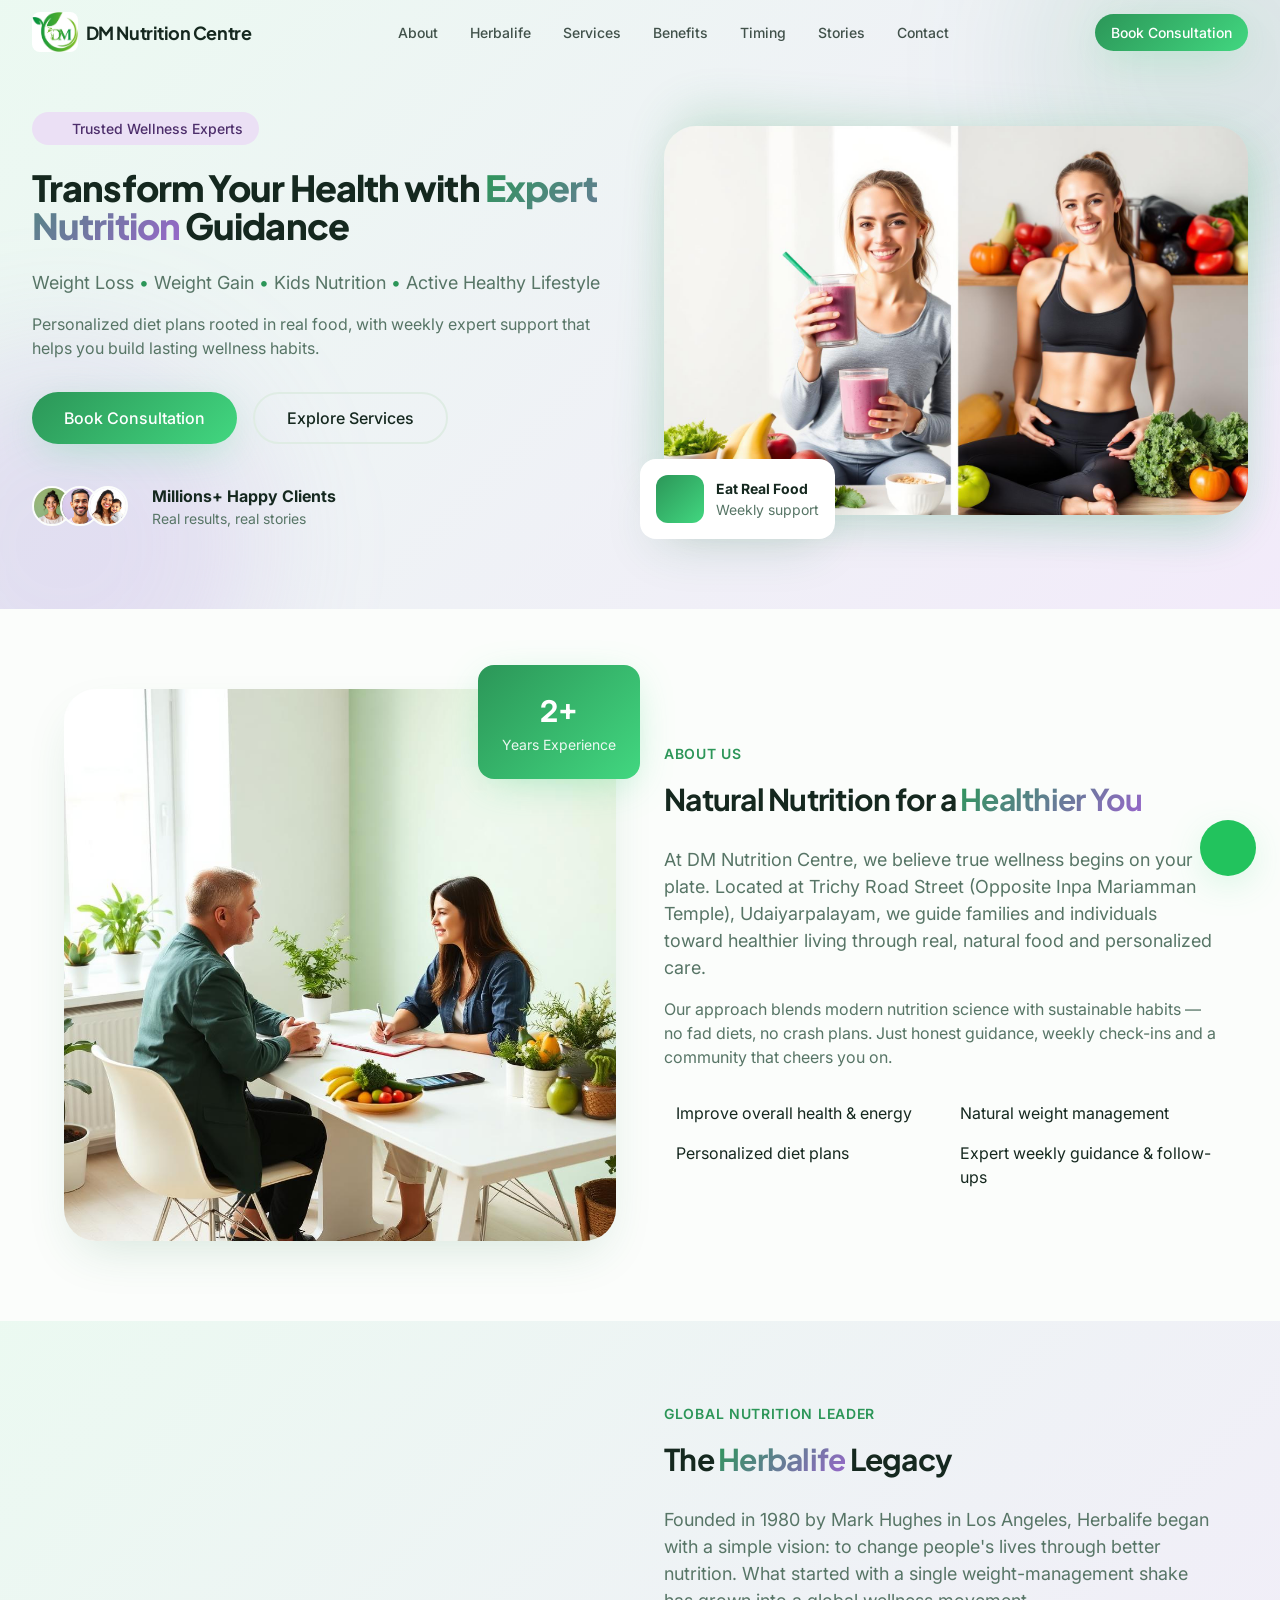
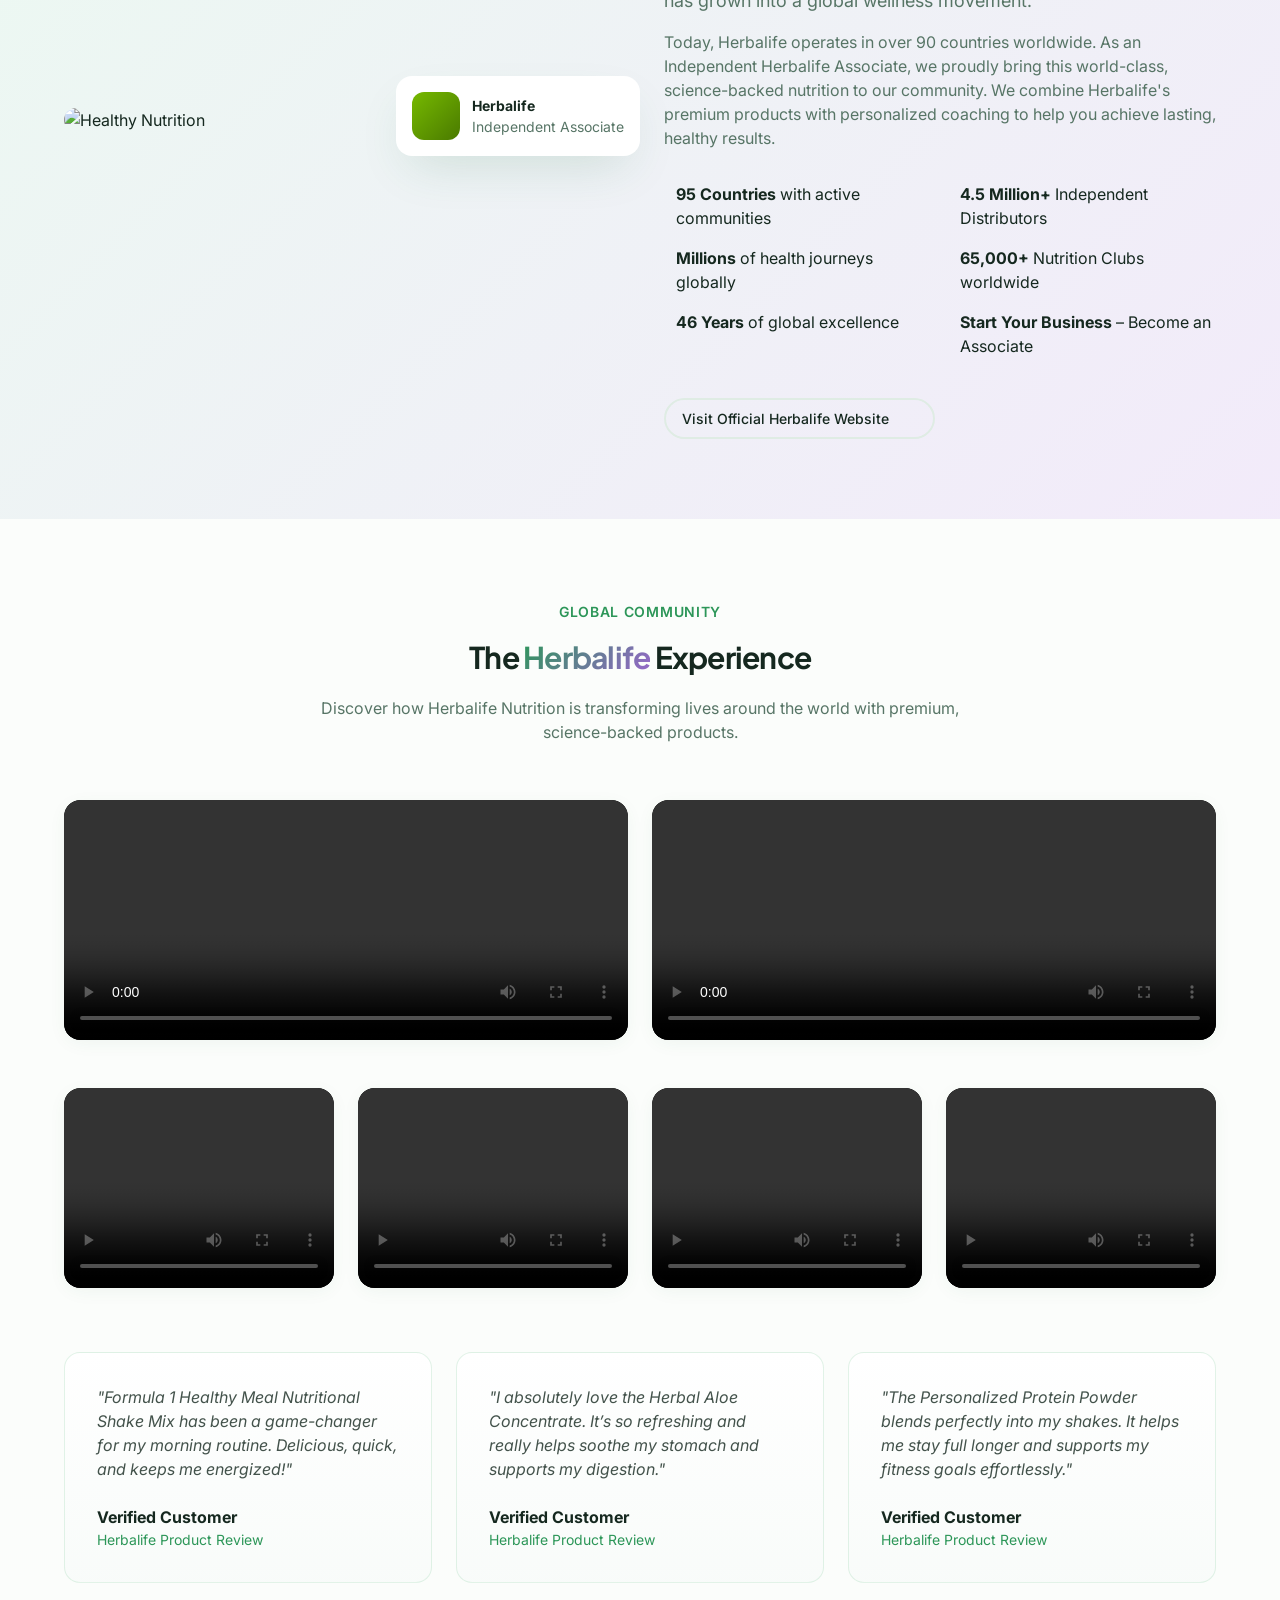
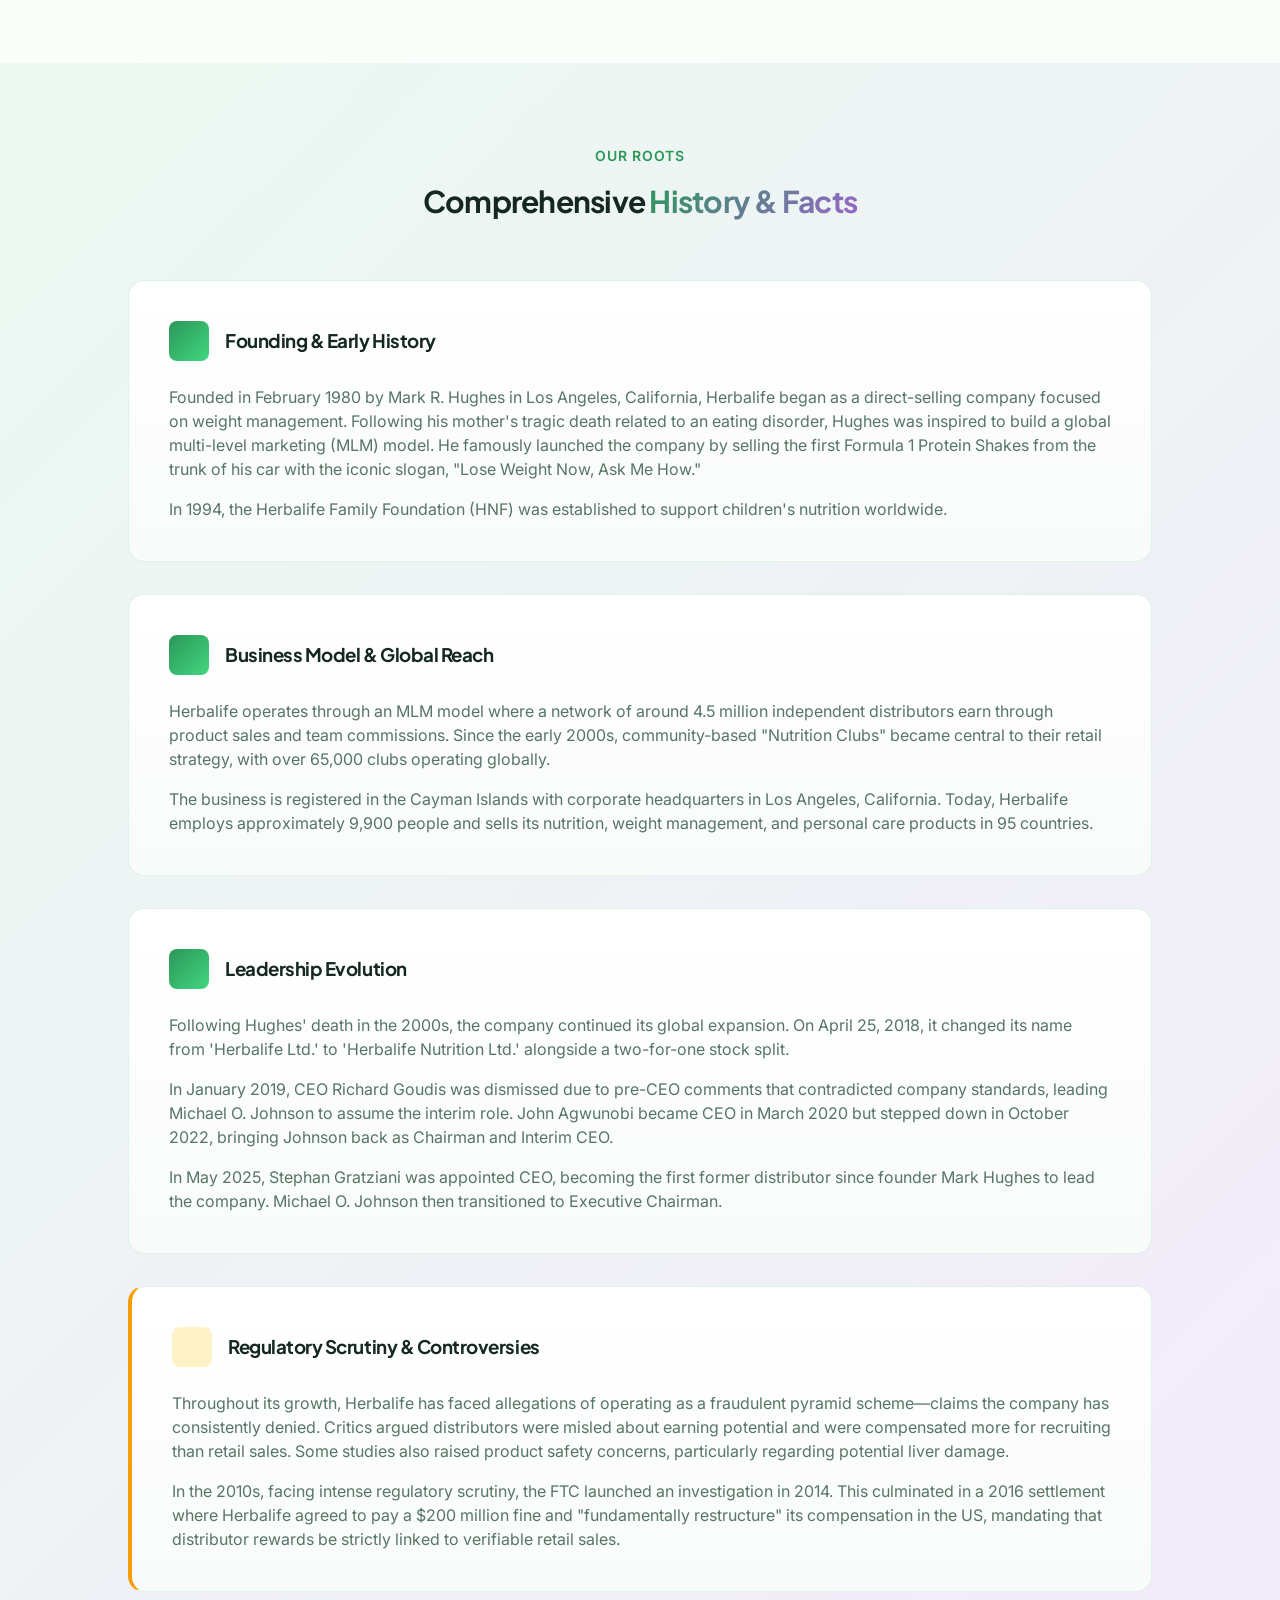
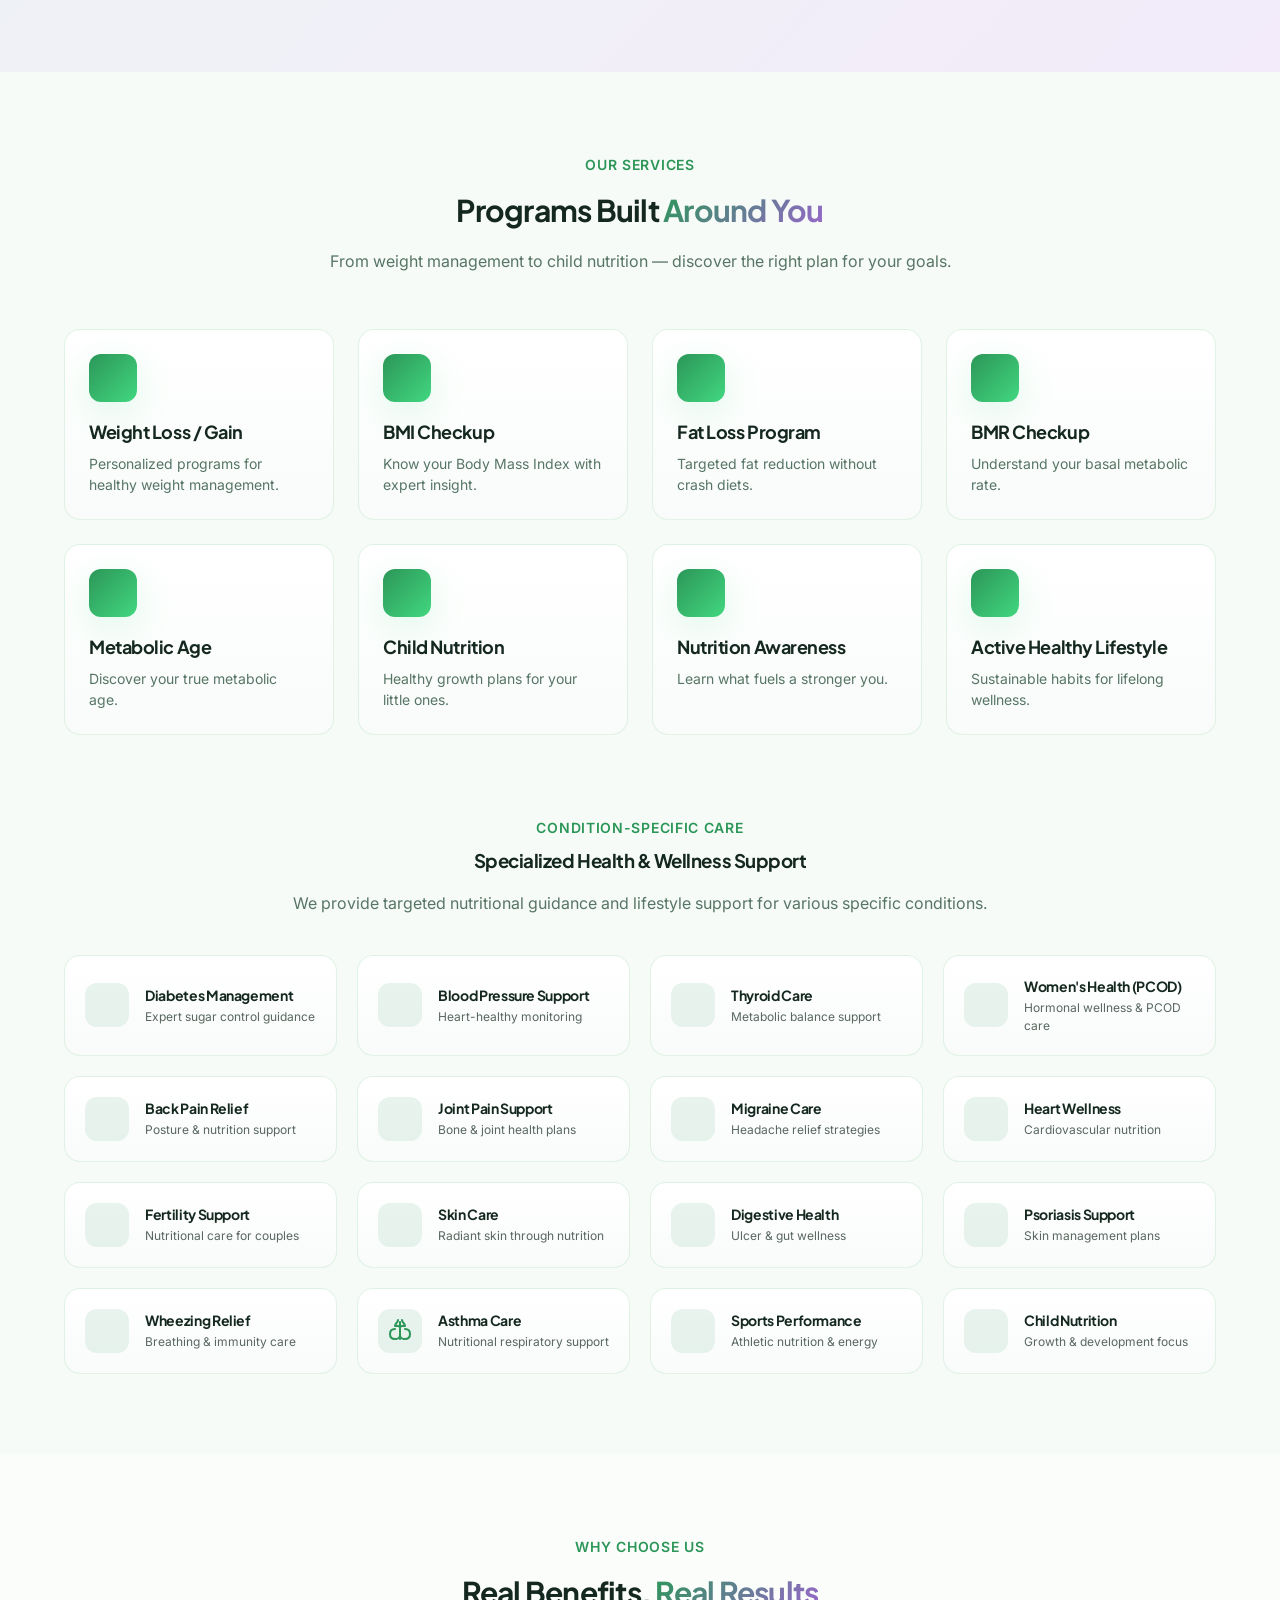
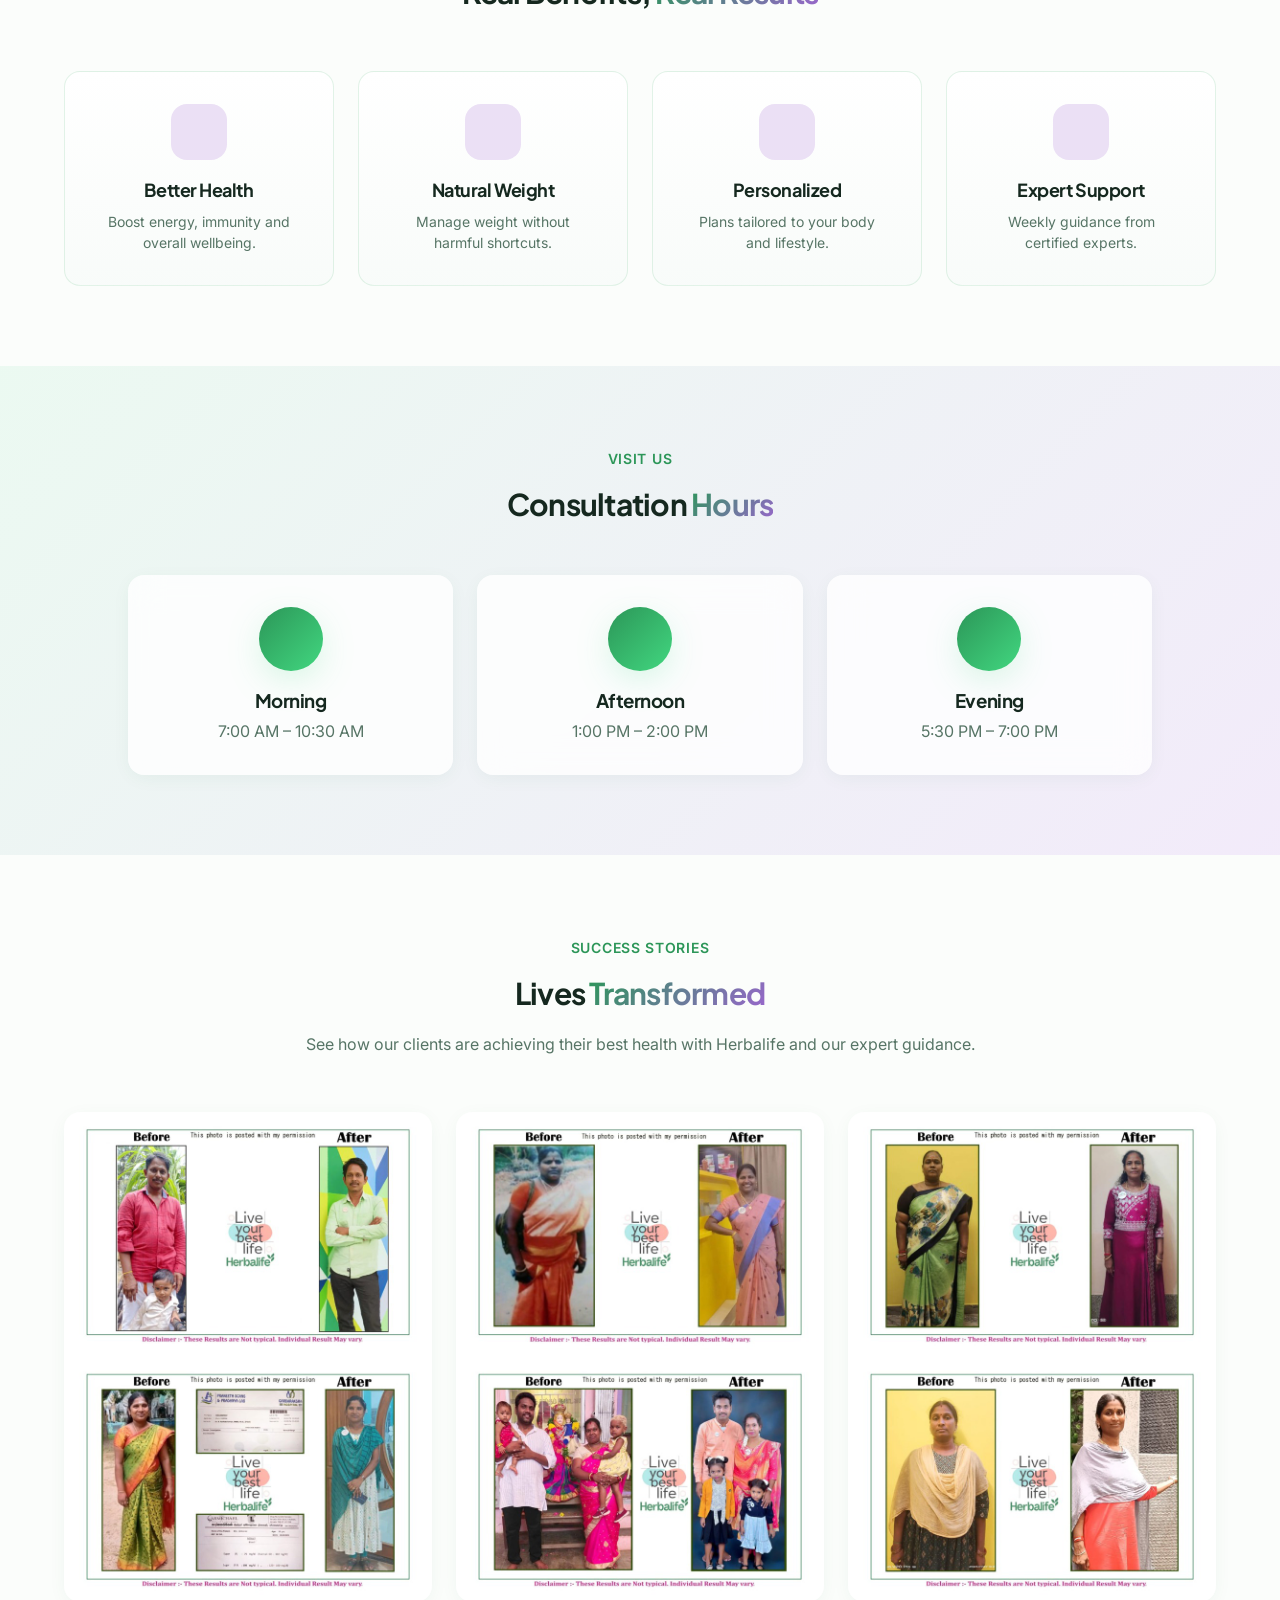
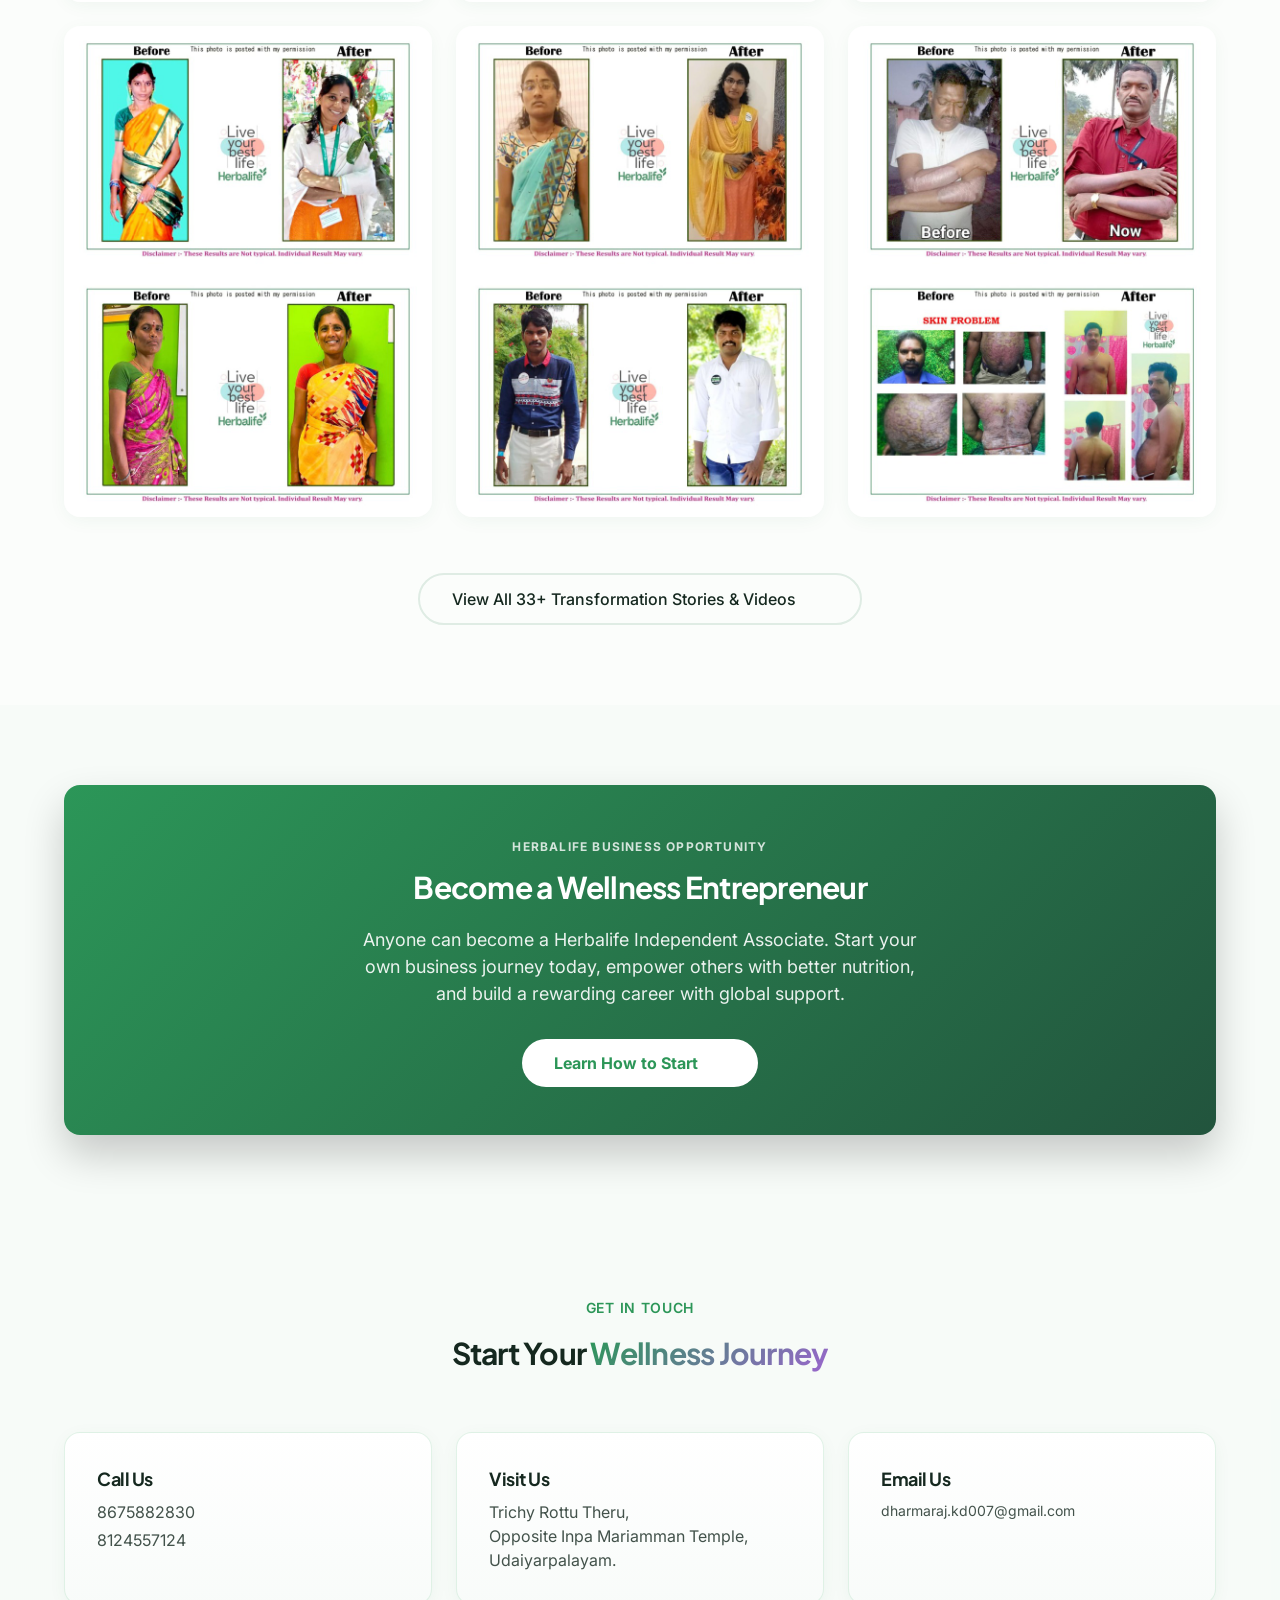
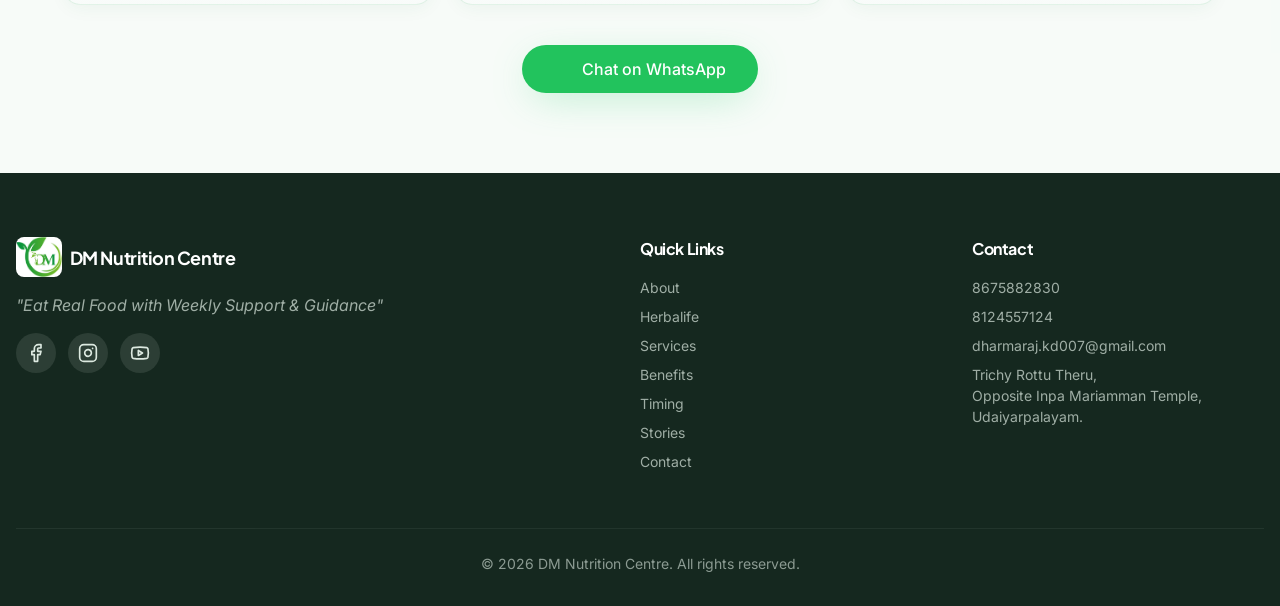
==== commit cc35c13d: "Create transformations.html and update index.html to link to it" ====
--- a/index.html
+++ b/index.html
@@ -82,7 +82,7 @@
         <a href="#services" class="nav-link">Services</a>
         <a href="#benefits" class="nav-link">Benefits</a>
         <a href="#schedule" class="nav-link">Timing</a>
-        <a href="#testimonials" class="nav-link">Stories</a>
+        <a href="transformations.html" class="nav-link">Stories</a>
         <a href="#contact" class="nav-link">Contact</a>
       </div>
       
@@ -104,7 +104,7 @@
         <a href="#services" class="nav-link">Services</a>
         <a href="#benefits" class="nav-link">Benefits</a>
         <a href="#schedule" class="nav-link">Timing</a>
-        <a href="#testimonials" class="nav-link">Stories</a>
+        <a href="transformations.html" class="nav-link">Stories</a>
         <a href="#contact" class="nav-link">Contact</a>
         <a href="https://wa.me/918675882830?text=Hi%20DM%20Nutrition%20Centre%2C%20I%27d%20like%20to%20book%20a%20consultation." target="_blank" rel="noopener" class="btn btn-primary" style="margin-top: 0.5rem;">
           Book Consultation
@@ -750,7 +750,7 @@
     </div>
   </section>
 
-  <!-- TESTIMONIALS -->
+  <!-- TESTIMONIALS PREVIEW -->
   <section id="testimonials" class="section-padding">
     <div class="container">
       <div class="text-center" style="max-width: 42rem; margin: 0 auto 3.5rem;">
@@ -758,10 +758,10 @@
         <h2 class="text-3xl sm:text-4xl lg:text-5xl font-bold" style="margin-top: 0.75rem;">
           Lives <span class="text-gradient">Transformed</span>
         </h2>
-        <p class="text-muted-foreground" style="margin-top: 1rem;">See the incredible journeys of our clients living their best lives with Herbalife.</p>
-      </div>
-      
-      <!-- Visual Transformations Gallery -->
+        <p class="text-muted-foreground" style="margin-top: 1rem;">See how our clients are achieving their best health with Herbalife and our expert guidance.</p>
+      </div>
+      
+      <!-- Visual Transformations Preview (Top 6) -->
       <div class="grid" style="grid-template-columns: repeat(auto-fit, minmax(300px, 1fr)); gap: 1.5rem;">
         <div class="lb-trigger" style="border-radius: 1rem; overflow: hidden; box-shadow: var(--shadow-soft);">
           <img src="assets/transform1.jpg" alt="Client Transformation 1" loading="lazy" style="width: 100%; height: auto; display: block;">
@@ -781,129 +781,13 @@
         <div class="lb-trigger" style="border-radius: 1rem; overflow: hidden; box-shadow: var(--shadow-soft);">
           <img src="assets/transform6.jpg" alt="Client Transformation 6" loading="lazy" style="width: 100%; height: auto; display: block;">
         </div>
-        <div class="lb-trigger" style="border-radius: 1rem; overflow: hidden; box-shadow: var(--shadow-soft);">
-          <img src="assets/transform7.jpg" alt="Client Transformation 7" loading="lazy" style="width: 100%; height: auto; display: block;">
-        </div>
-        <div class="lb-trigger" style="border-radius: 1rem; overflow: hidden; box-shadow: var(--shadow-soft);">
-          <img src="assets/transform8.jpg" alt="Client Transformation 8" loading="lazy" style="width: 100%; height: auto; display: block;">
-        </div>
-        <div class="lb-trigger" style="border-radius: 1rem; overflow: hidden; box-shadow: var(--shadow-soft);">
-          <img src="assets/transform9.jpg" alt="Client Transformation 9" loading="lazy" style="width: 100%; height: auto; display: block;">
-        </div>
-        <div class="lb-trigger" style="border-radius: 1rem; overflow: hidden; box-shadow: var(--shadow-soft);">
-          <img src="assets/transform10.jpg" alt="Client Transformation 10" loading="lazy" style="width: 100%; height: auto; display: block;">
-        </div>
-        <div class="lb-trigger" style="border-radius: 1rem; overflow: hidden; box-shadow: var(--shadow-soft);">
-          <img src="assets/transform11.jpg" alt="Client Transformation 11" loading="lazy" style="width: 100%; height: auto; display: block;">
-        </div>
-        <div class="lb-trigger" style="border-radius: 1rem; overflow: hidden; box-shadow: var(--shadow-soft);">
-          <img src="assets/transform12.jpg" alt="Client Transformation 12" loading="lazy" style="width: 100%; height: auto; display: block;">
-        </div>
-        <div class="lb-trigger" style="border-radius: 1rem; overflow: hidden; box-shadow: var(--shadow-soft);">
-          <img src="assets/transform13.jpg" alt="Client Transformation 13" loading="lazy" style="width: 100%; height: auto; display: block;">
-        </div>
-        <div class="lb-trigger" style="border-radius: 1rem; overflow: hidden; box-shadow: var(--shadow-soft);">
-          <img src="assets/transform14.jpg" alt="Client Transformation 14" loading="lazy" style="width: 100%; height: auto; display: block;">
-        </div>
-        <div class="lb-trigger" style="border-radius: 1rem; overflow: hidden; box-shadow: var(--shadow-soft);">
-          <img src="assets/transform15.jpg" alt="Client Transformation 15" loading="lazy" style="width: 100%; height: auto; display: block;">
-        </div>
-        <div class="lb-trigger" style="border-radius: 1rem; overflow: hidden; box-shadow: var(--shadow-soft);">
-          <img src="assets/transform16.jpg" alt="Client Transformation 16" loading="lazy" style="width: 100%; height: auto; display: block;">
-        </div>
-        <div class="lb-trigger" style="border-radius: 1rem; overflow: hidden; box-shadow: var(--shadow-soft);">
-          <img src="assets/transform17.jpg" alt="Client Transformation 17" loading="lazy" style="width: 100%; height: auto; display: block;">
-        </div>
-        <div class="lb-trigger" style="border-radius: 1rem; overflow: hidden; box-shadow: var(--shadow-soft);">
-          <img src="assets/transform18.jpg" alt="Client Transformation 18" loading="lazy" style="width: 100%; height: auto; display: block;">
-        </div>
-        <div class="lb-trigger" style="border-radius: 1rem; overflow: hidden; box-shadow: var(--shadow-soft);">
-          <img src="assets/transform19.jpg" alt="Client Transformation 19" loading="lazy" style="width: 100%; height: auto; display: block;">
-        </div>
-        <div class="lb-trigger" style="border-radius: 1rem; overflow: hidden; box-shadow: var(--shadow-soft);">
-          <img src="assets/transform20.jpg" alt="Client Transformation 20" loading="lazy" style="width: 100%; height: auto; display: block;">
-        </div>
-        <div class="lb-trigger" style="border-radius: 1rem; overflow: hidden; box-shadow: var(--shadow-soft);">
-          <img src="assets/transform21.jpg" alt="Client Transformation 21" loading="lazy" style="width: 100%; height: auto; display: block;">
-        </div>
-        <div class="lb-trigger" style="border-radius: 1rem; overflow: hidden; box-shadow: var(--shadow-soft);">
-          <img src="assets/transform22.jpg" alt="Client Transformation 22" loading="lazy" style="width: 100%; height: auto; display: block;">
-        </div>
-        <div class="lb-trigger" style="border-radius: 1rem; overflow: hidden; box-shadow: var(--shadow-soft);">
-          <img src="assets/transform23.jpg" alt="Client Transformation 23" loading="lazy" style="width: 100%; height: auto; display: block;">
-        </div>
-        <div class="lb-trigger" style="border-radius: 1rem; overflow: hidden; box-shadow: var(--shadow-soft);">
-          <img src="assets/transform24.jpg" alt="Client Transformation 24" loading="lazy" style="width: 100%; height: auto; display: block;">
-        </div>
-        <div class="lb-trigger" style="border-radius: 1rem; overflow: hidden; box-shadow: var(--shadow-soft);">
-          <img src="assets/transform25.jpg" alt="Client Transformation 25" loading="lazy" style="width: 100%; height: auto; display: block;">
-        </div>
-        <div class="lb-trigger" style="border-radius: 1rem; overflow: hidden; box-shadow: var(--shadow-soft);">
-          <img src="assets/transform26.jpg" alt="Client Transformation 26" loading="lazy" style="width: 100%; height: auto; display: block;">
-        </div>
-        <div class="lb-trigger" style="border-radius: 1rem; overflow: hidden; box-shadow: var(--shadow-soft);">
-          <img src="assets/transform27.jpg" alt="Client Transformation 27" loading="lazy" style="width: 100%; height: auto; display: block;">
-        </div>
-        <div class="lb-trigger" style="border-radius: 1rem; overflow: hidden; box-shadow: var(--shadow-soft);">
-          <img src="assets/transform28.jpg" alt="Client Transformation 28" loading="lazy" style="width: 100%; height: auto; display: block;">
-        </div>
-        <div class="lb-trigger" style="border-radius: 1rem; overflow: hidden; box-shadow: var(--shadow-soft);">
-          <img src="assets/transform29.jpg" alt="Client Transformation 29" loading="lazy" style="width: 100%; height: auto; display: block;">
-        </div>
-        <div class="lb-trigger" style="border-radius: 1rem; overflow: hidden; box-shadow: var(--shadow-soft);">
-          <img src="assets/transform30.jpg" alt="Client Transformation 30" loading="lazy" style="width: 100%; height: auto; display: block;">
-        </div>
-        <div class="lb-trigger" style="border-radius: 1rem; overflow: hidden; box-shadow: var(--shadow-soft);">
-          <img src="assets/transform31.jpg" alt="Client Transformation 31" loading="lazy" style="width: 100%; height: auto; display: block;">
-        </div>
-        <div class="lb-trigger" style="border-radius: 1rem; overflow: hidden; box-shadow: var(--shadow-soft);">
-          <img src="assets/transform32.jpg" alt="Client Transformation 32" loading="lazy" style="width: 100%; height: auto; display: block;">
-        </div>
-        <div class="lb-trigger" style="border-radius: 1rem; overflow: hidden; box-shadow: var(--shadow-soft);">
-          <img src="assets/transform33.jpg" alt="Client Transformation 33" loading="lazy" style="width: 100%; height: auto; display: block;">
-        </div>
-      </div>
-
-      <!-- Transformation Videos -->
-      <div class="text-center" style="max-width: 42rem; margin: 4rem auto 2.5rem;">
-        <span class="section-tag">Watch Their Journey</span>
-        <h3 class="text-2xl sm:text-3xl font-bold" style="margin-top: 0.5rem;">Transformation <span class="text-gradient">Videos</span></h3>
-        <p class="text-muted-foreground" style="margin-top: 0.75rem;">Real people, real results — watch their incredible stories.</p>
-      </div>
-
-      <div class="grid" style="grid-template-columns: repeat(auto-fit, minmax(280px, 1fr)); gap: 1.5rem;">
-        <div style="border-radius: 1rem; overflow: hidden; box-shadow: var(--shadow-soft); background: var(--card);">
-          <video controls preload="metadata" style="width: 100%; height: 500px; object-fit: cover; display: block; border-radius: 1rem; background: #000;">
-            <source src="assets/video1.mp4" type="video/mp4">
-            Your browser does not support the video tag.
-          </video>
-        </div>
-        <div style="border-radius: 1rem; overflow: hidden; box-shadow: var(--shadow-soft); background: var(--card);">
-          <video controls preload="metadata" style="width: 100%; height: 500px; object-fit: cover; display: block; border-radius: 1rem; background: #000;">
-            <source src="assets/video2.mp4" type="video/mp4">
-            Your browser does not support the video tag.
-          </video>
-        </div>
-        <div style="border-radius: 1rem; overflow: hidden; box-shadow: var(--shadow-soft); background: var(--card);">
-          <video controls preload="metadata" style="width: 100%; height: 500px; object-fit: cover; display: block; border-radius: 1rem; background: #000;">
-            <source src="assets/video3.mp4" type="video/mp4">
-            Your browser does not support the video tag.
-          </video>
-        </div>
-        <div style="border-radius: 1rem; overflow: hidden; box-shadow: var(--shadow-soft); background: var(--card);">
-          <video controls preload="metadata" style="width: 100%; height: 500px; object-fit: cover; display: block; border-radius: 1rem; background: #000;">
-            <source src="assets/review1.mp4" type="video/mp4">
-            Your browser does not support the video tag.
-          </video>
-        </div>
-        <div style="border-radius: 1rem; overflow: hidden; box-shadow: var(--shadow-soft); background: var(--card);">
-          <video controls preload="metadata" style="width: 100%; height: 500px; object-fit: cover; display: block; border-radius: 1rem; background: #000;">
-            <source src="assets/review2.mp4" type="video/mp4">
-            Your browser does not support the video tag.
-          </video>
-        </div>
-      </div>
-
+      </div>
+
+      <div class="text-center" style="margin-top: 3.5rem;">
+        <a href="transformations.html" class="btn btn-outline btn-lg" style="gap: 0.75rem;">
+          View All 33+ Transformation Stories & Videos <i data-lucide="arrow-right" style="width: 1.25rem; height: 1.25rem;"></i>
+        </a>
+      </div>
     </div>
   </section>
 
@@ -994,7 +878,7 @@
           <li><a href="#services">Services</a></li>
           <li><a href="#benefits">Benefits</a></li>
           <li><a href="#schedule">Timing</a></li>
-          <li><a href="#testimonials">Stories</a></li>
+          <li><a href="transformations.html">Stories</a></li>
           <li><a href="#contact">Contact</a></li>
         </ul>
       </div>
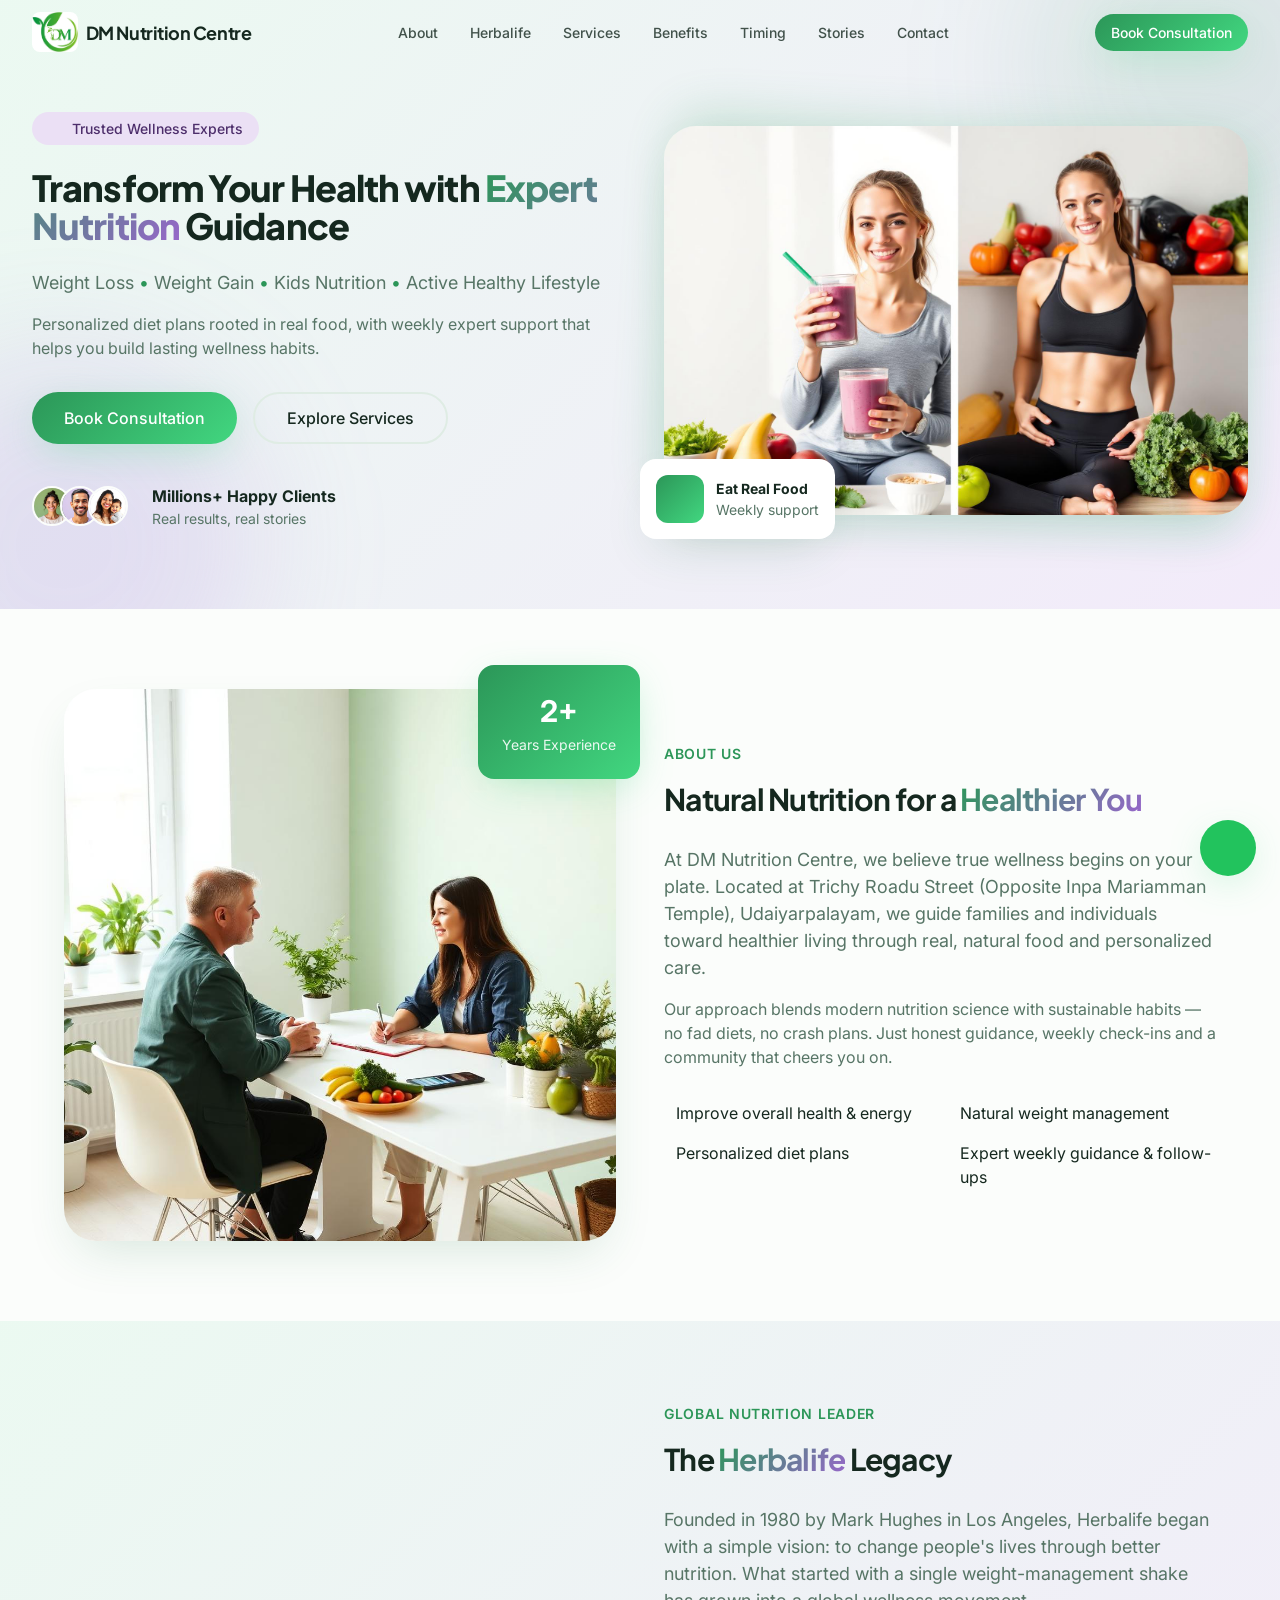
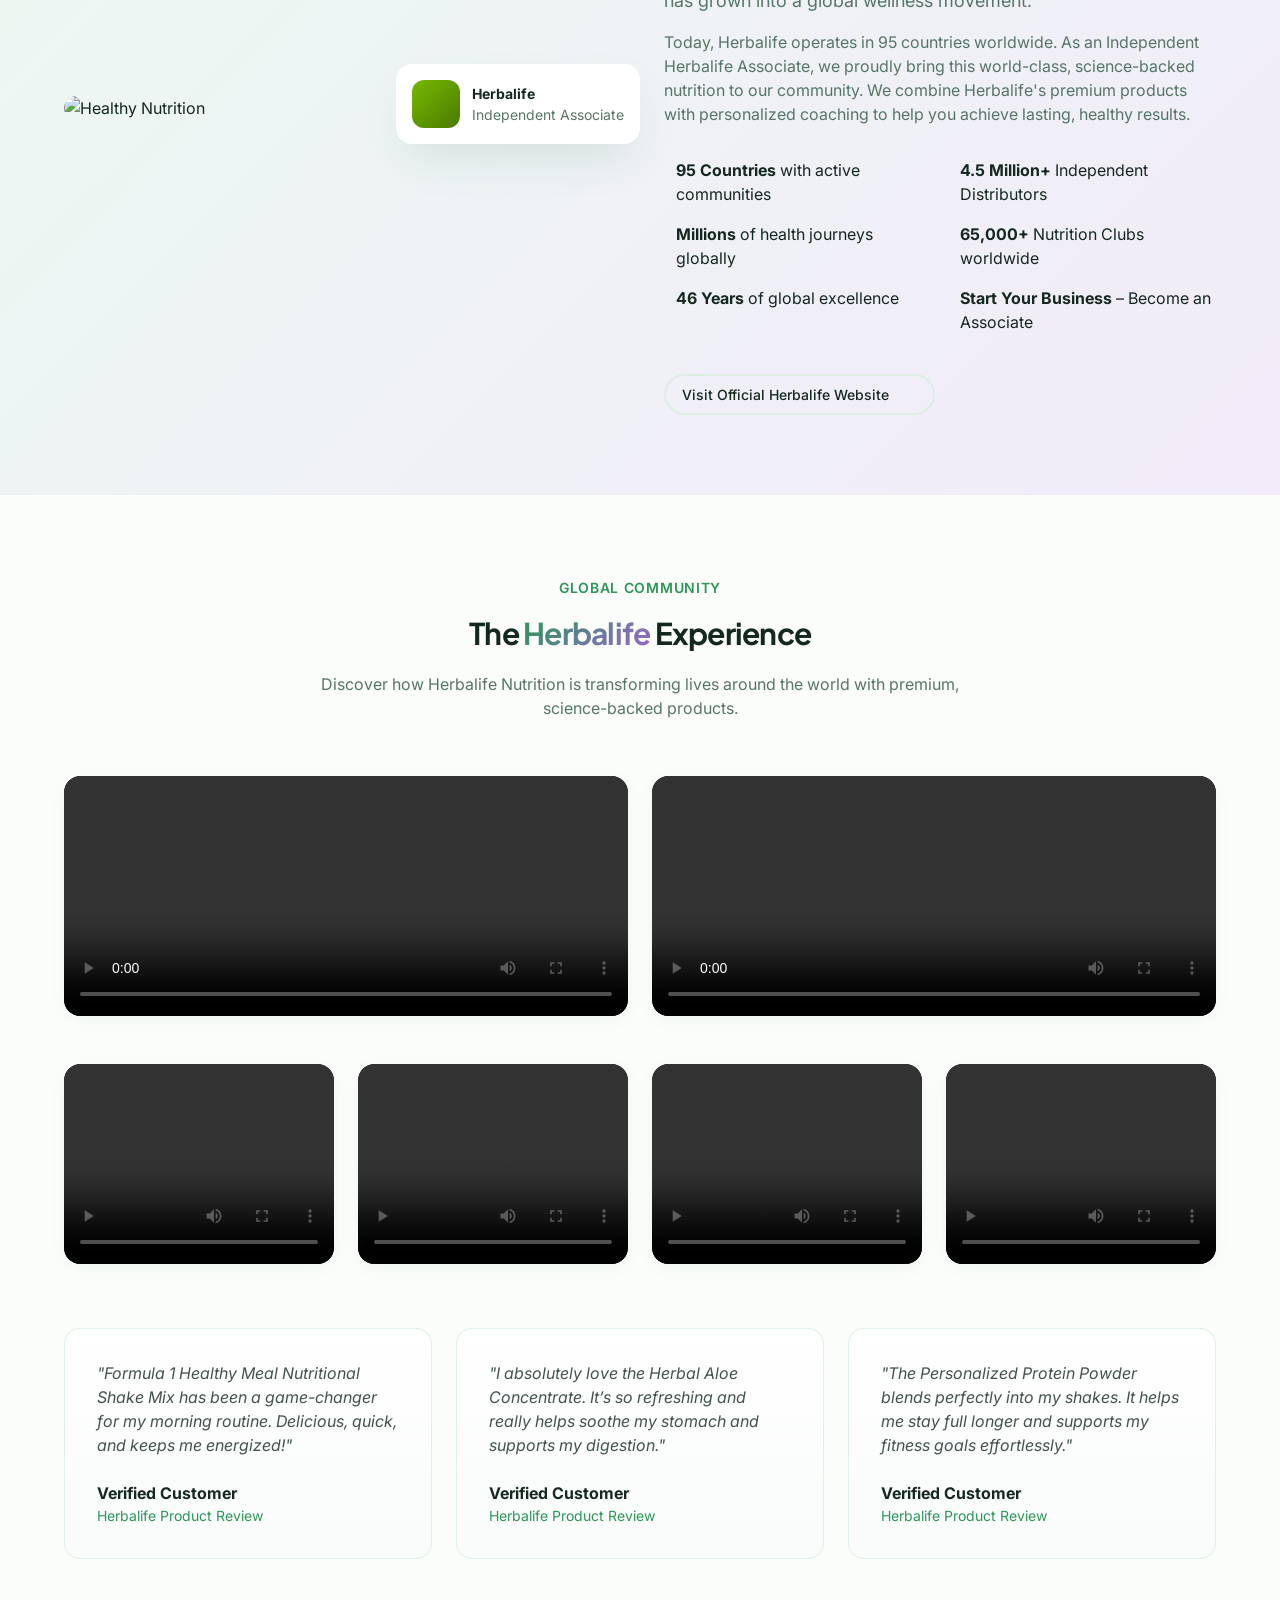
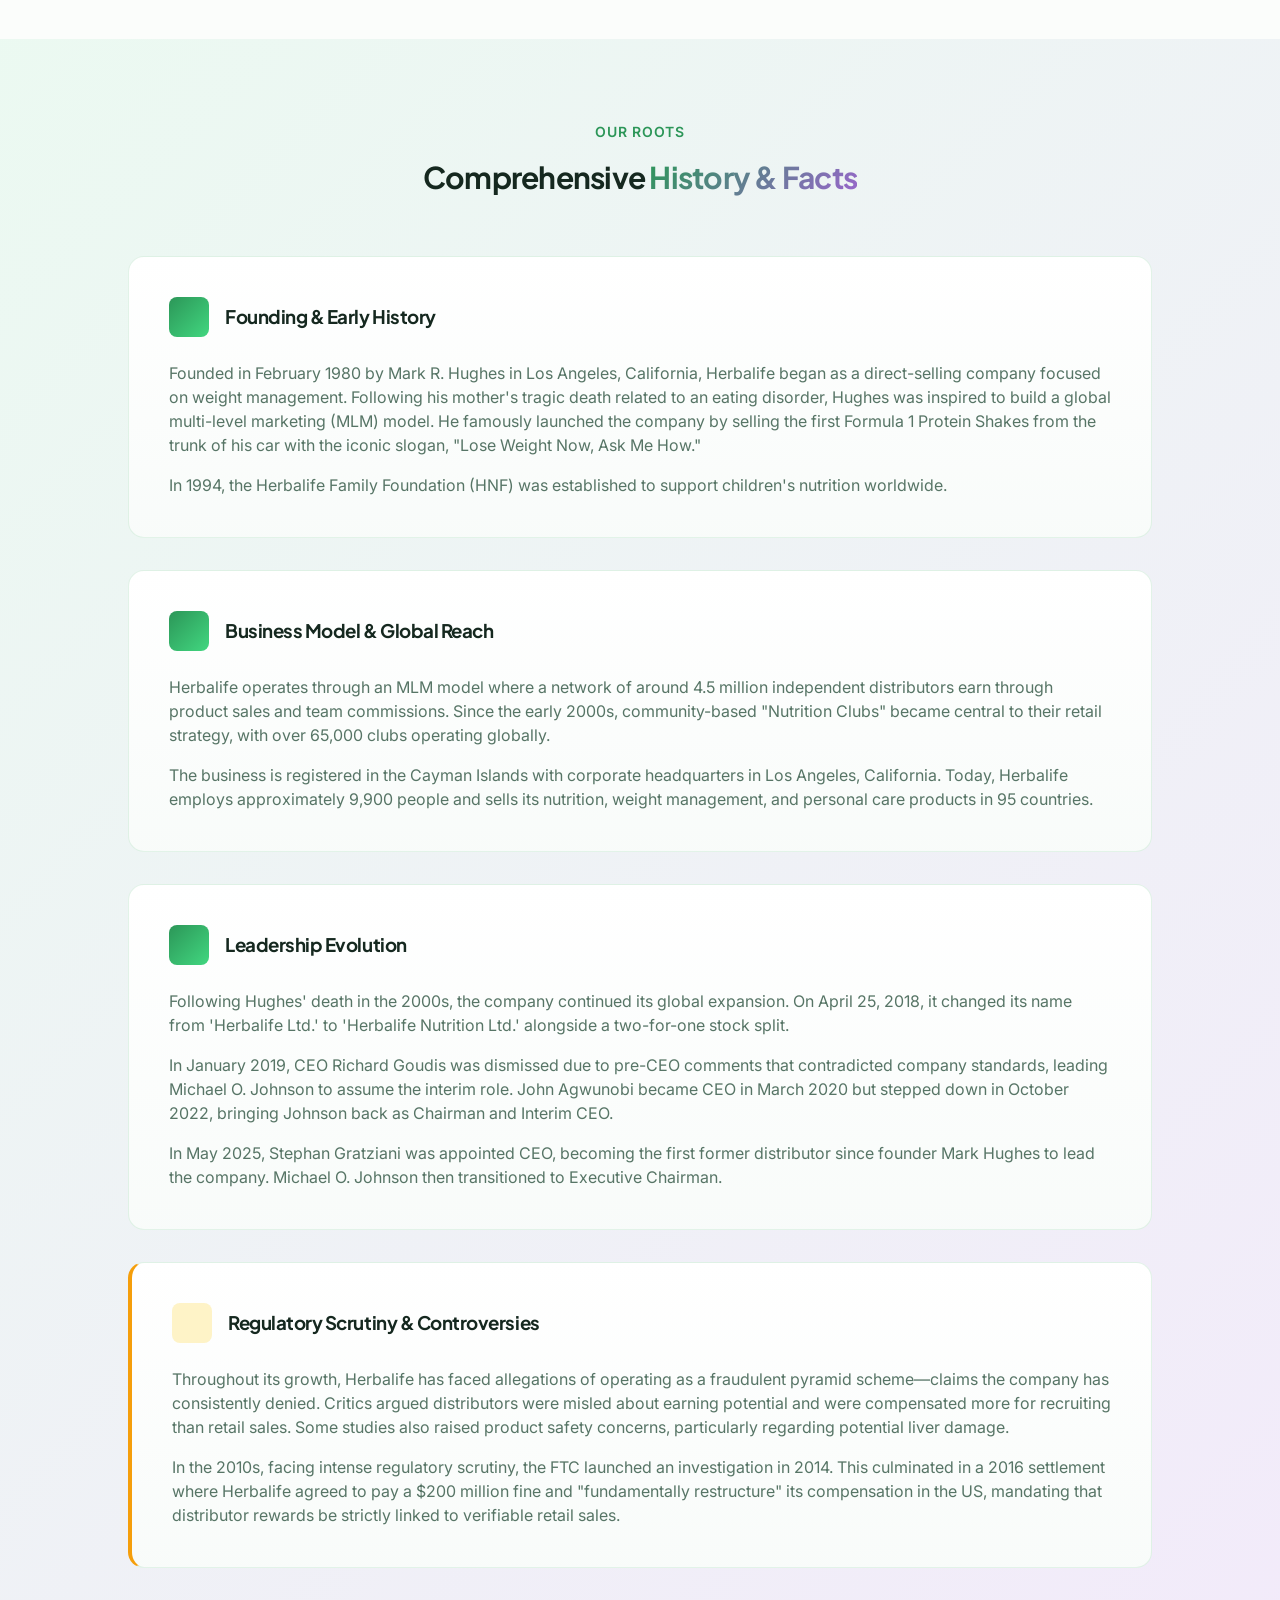
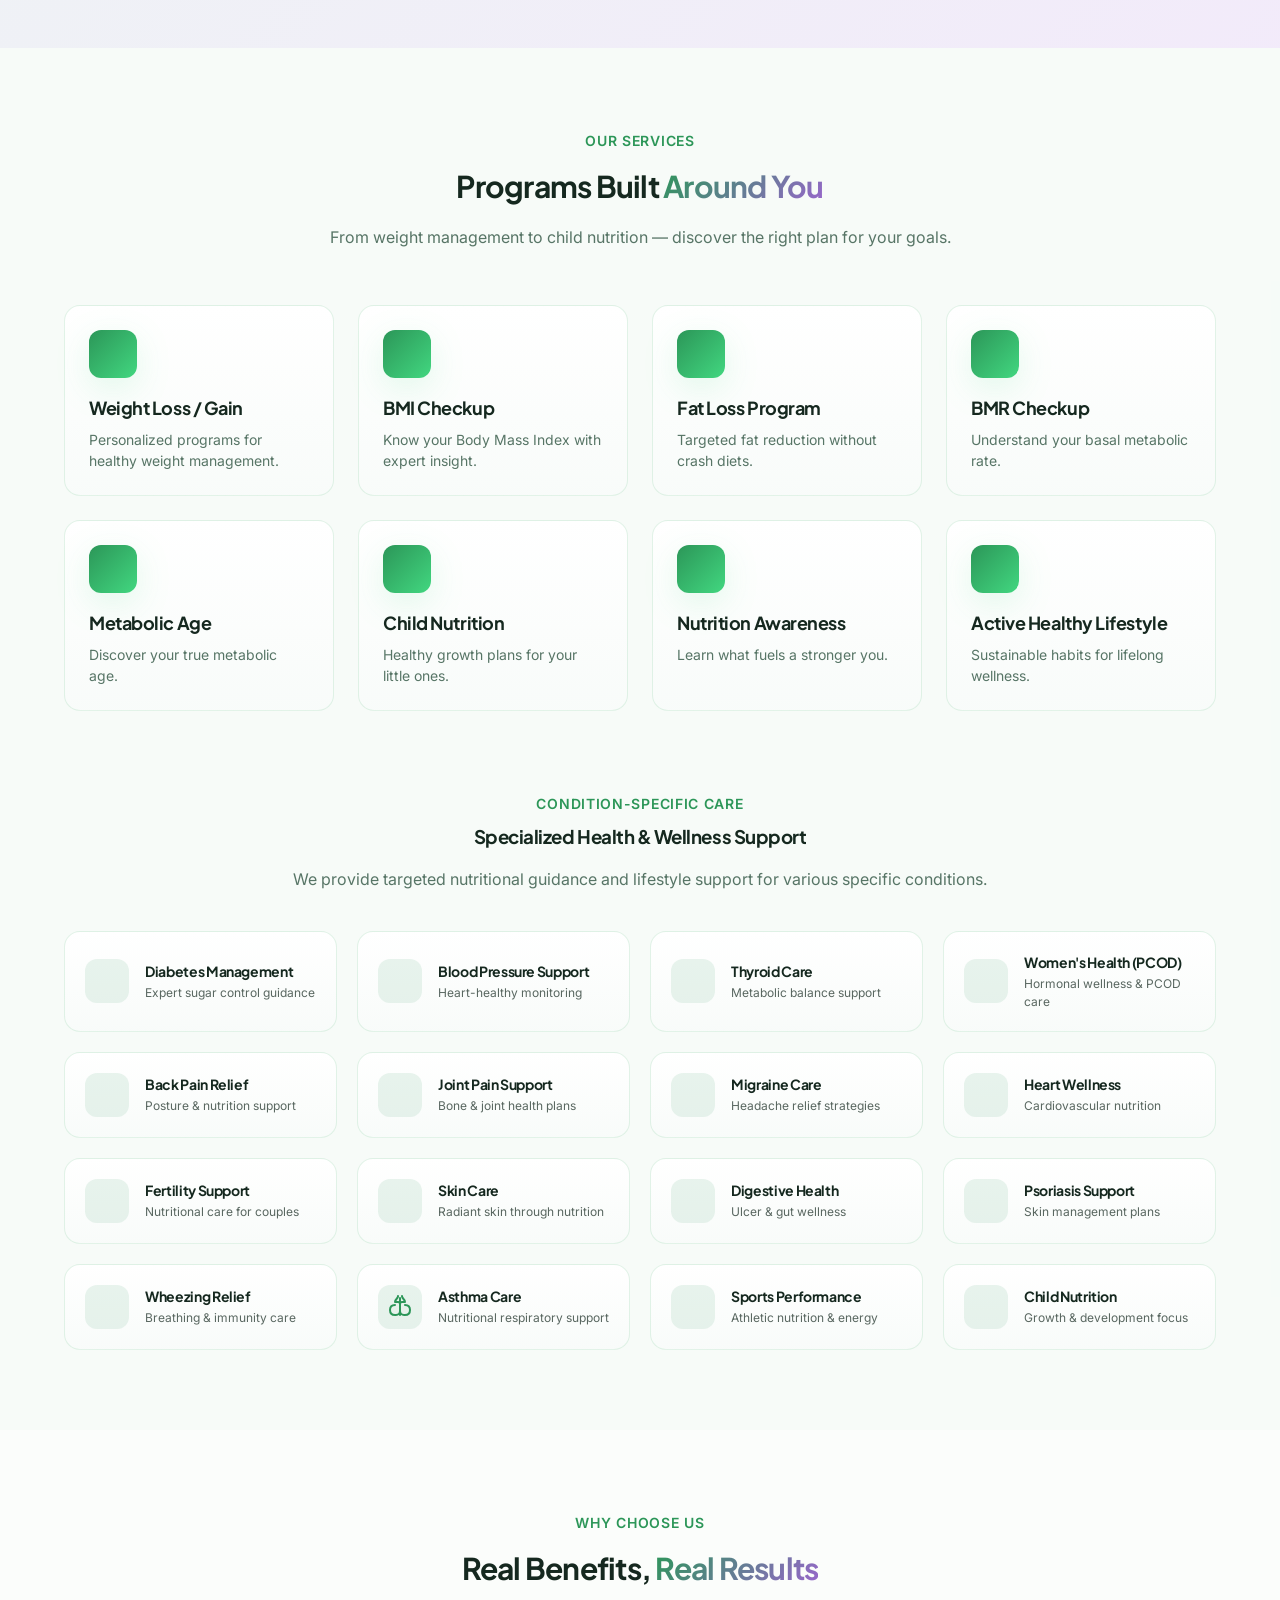
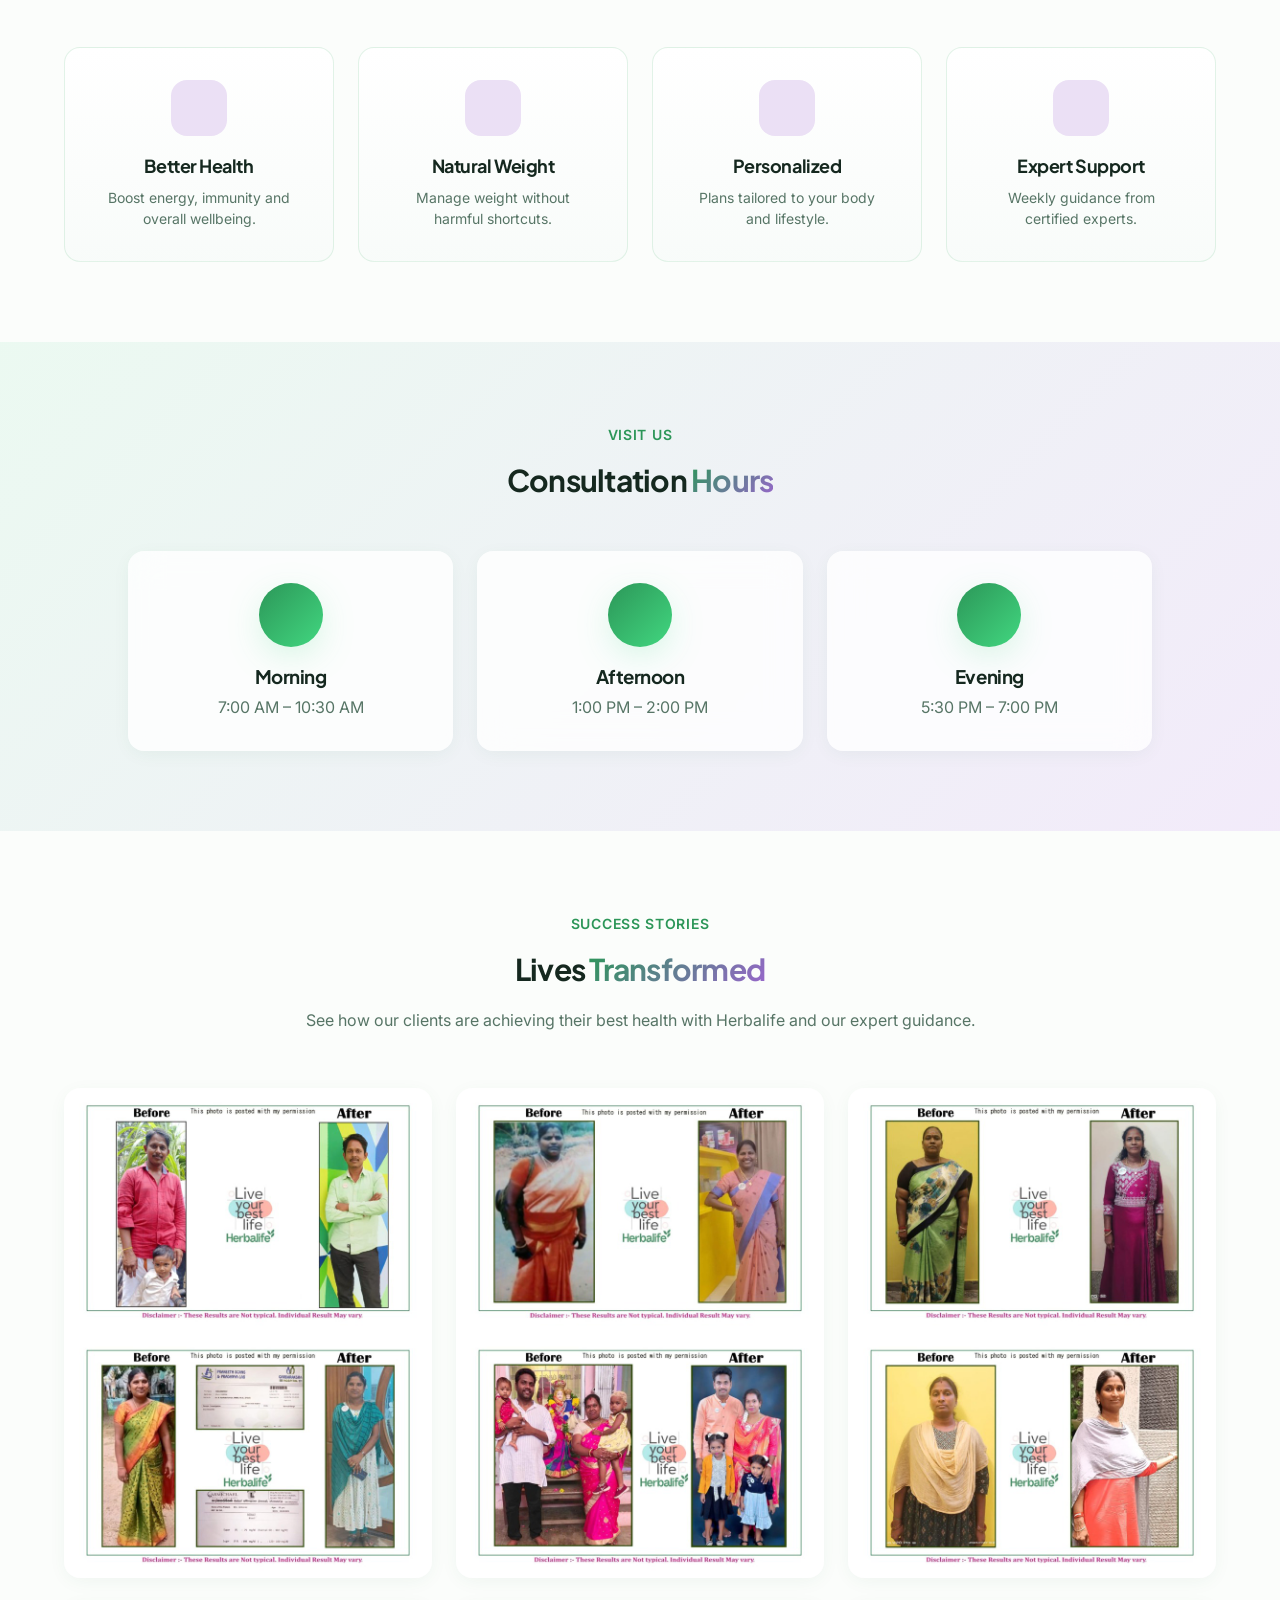
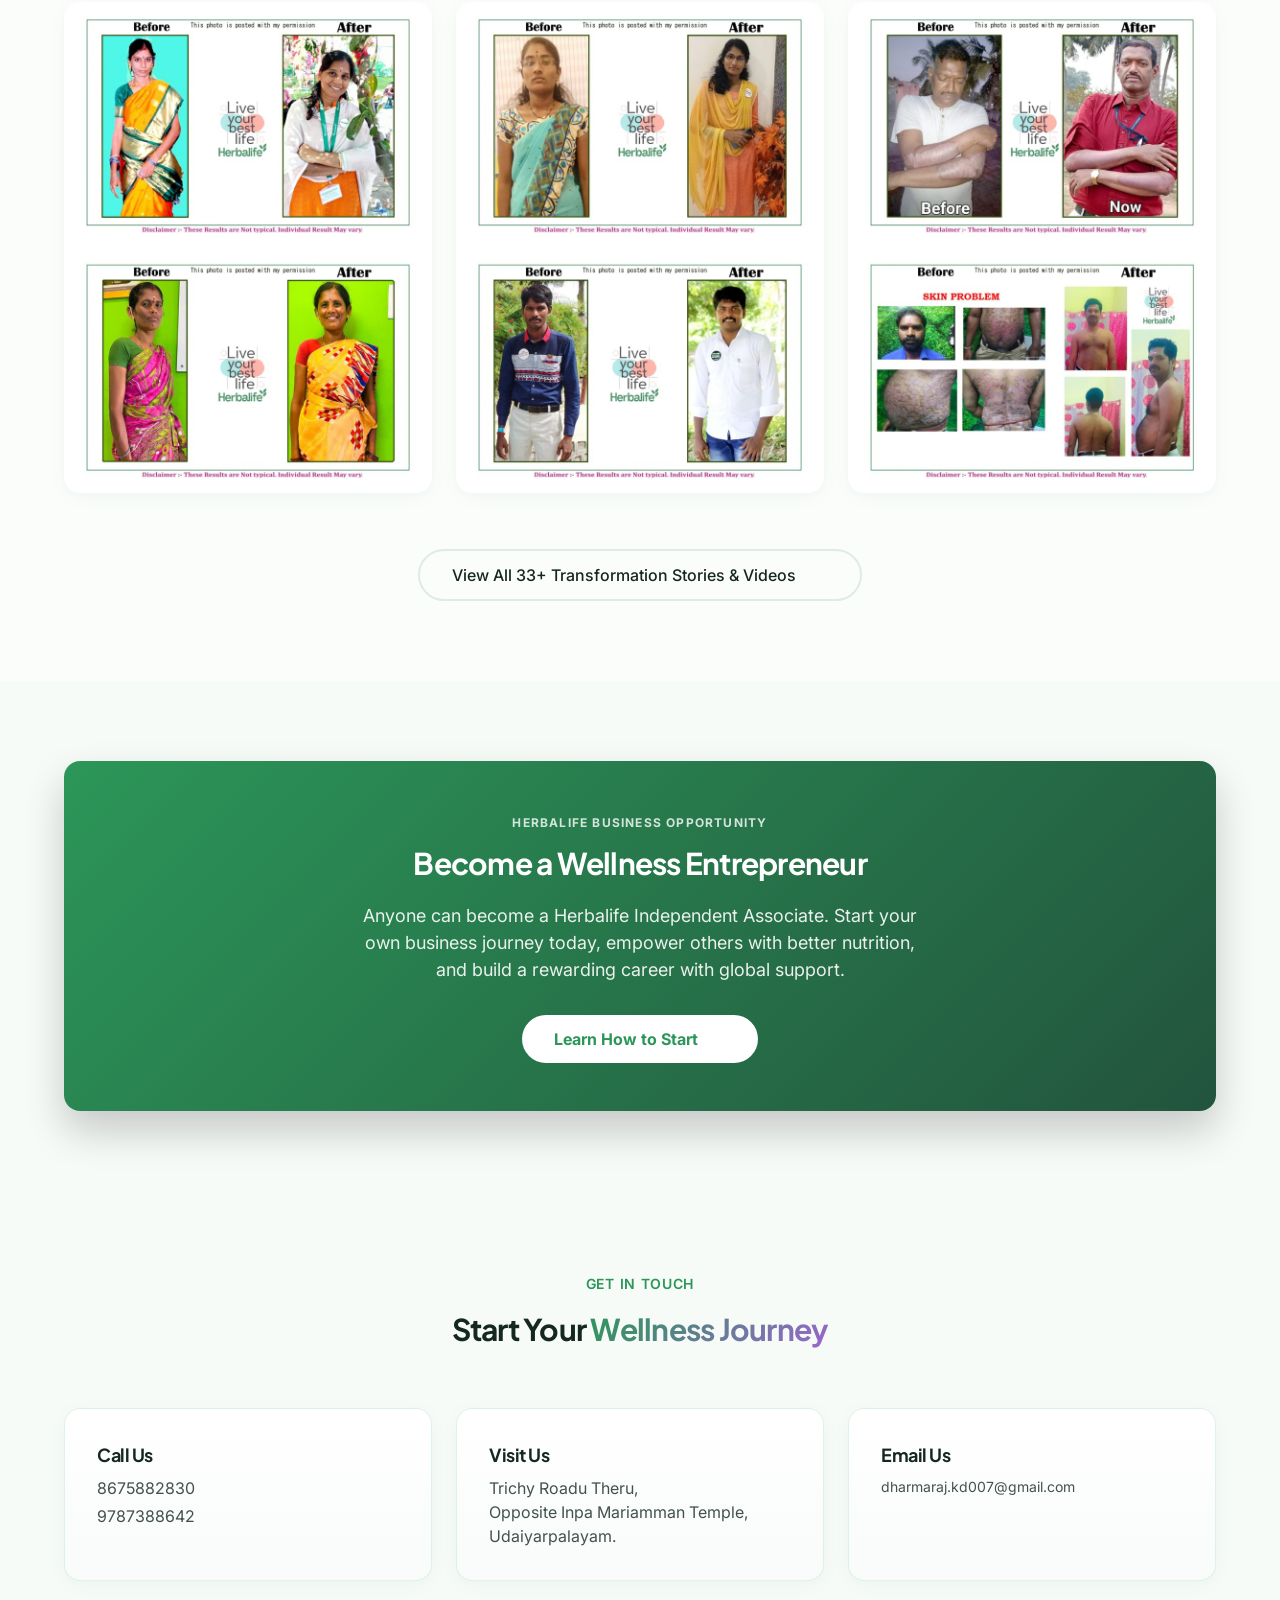
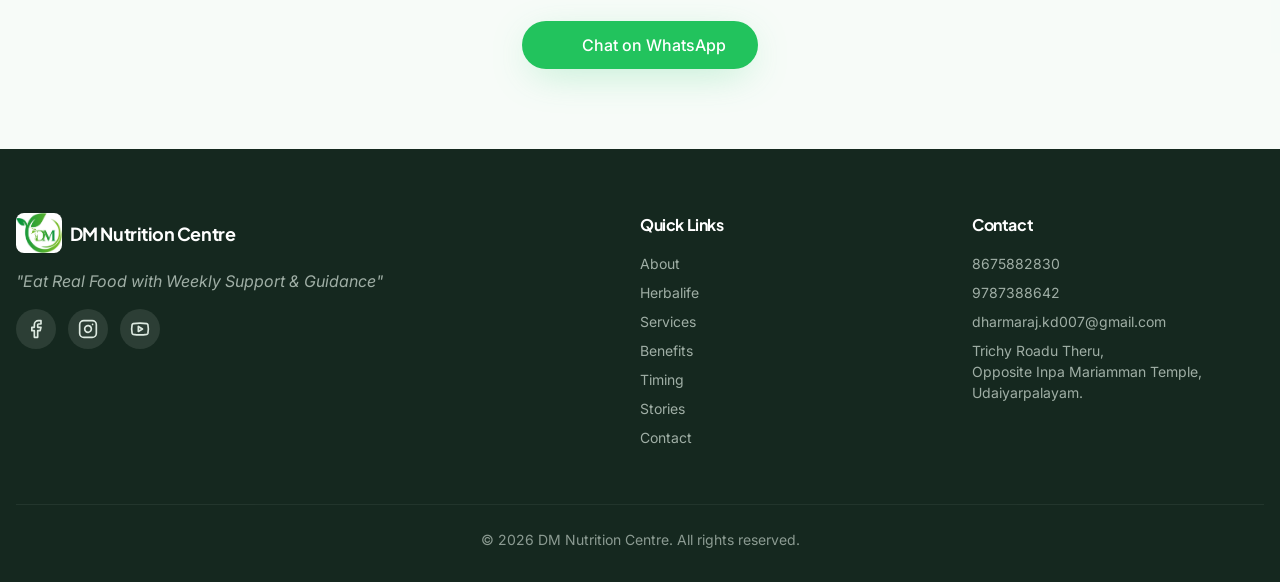
==== commit 19149be7: "Update stats, address spelling, and contact number" ====
--- a/index.html
+++ b/index.html
@@ -188,7 +188,7 @@
           Natural Nutrition for a <span class="text-gradient">Healthier You</span>
         </h2>
         <p class="about-text">
-          At DM Nutrition Centre, we believe true wellness begins on your plate. Located at Trichy Road Street (Opposite Inpa Mariamman Temple), Udaiyarpalayam, we guide families and individuals toward healthier living through real, natural food and personalized care.
+          At DM Nutrition Centre, we believe true wellness begins on your plate. Located at Trichy Roadu Street (Opposite Inpa Mariamman Temple), Udaiyarpalayam, we guide families and individuals toward healthier living through real, natural food and personalized care.
         </p>
         <p class="about-text-sm">
           Our approach blends modern nutrition science with sustainable habits — no fad diets, no crash plans. Just honest guidance, weekly check-ins and a community that cheers you on.
@@ -241,7 +241,7 @@
           Founded in 1980 by Mark Hughes in Los Angeles, Herbalife began with a simple vision: to change people's lives through better nutrition. What started with a single weight-management shake has grown into a global wellness movement.
         </p>
         <p class="about-text-sm">
-          Today, Herbalife operates in over 90 countries worldwide. As an Independent Herbalife Associate, we proudly bring this world-class, science-backed nutrition to our community. We combine Herbalife's premium products with personalized coaching to help you achieve lasting, healthy results.
+          Today, Herbalife operates in 95 countries worldwide. As an Independent Herbalife Associate, we proudly bring this world-class, science-backed nutrition to our community. We combine Herbalife's premium products with personalized coaching to help you achieve lasting, healthy results.
         </p>
         
         <div class="benefits-list" style="grid-template-columns: repeat(auto-fit, minmax(240px, 1fr)); display: grid; gap: 1rem;">
@@ -822,13 +822,13 @@
           <i data-lucide="phone" class="text-primary" style="width: 2rem; height: 2rem; margin-bottom: 1rem;"></i>
           <h3 class="font-bold text-lg" style="margin-bottom: 0.5rem;">Call Us</h3>
           <a href="tel:8675882830" style="display: block; opacity: 0.8; margin-bottom: 0.25rem;">8675882830</a>
-          <a href="tel:8124557124" style="display: block; opacity: 0.8;">8124557124</a>
+          <a href="tel:9787388642" style="display: block; opacity: 0.8;">9787388642</a>
         </div>
         
         <div class="card contact-card">
           <i data-lucide="map-pin" class="text-primary" style="width: 2rem; height: 2rem; margin-bottom: 1rem;"></i>
           <h3 class="font-bold text-lg" style="margin-bottom: 0.5rem;">Visit Us</h3>
-          <p style="opacity: 0.8;">Trichy Rottu Theru,<br>Opposite Inpa Mariamman Temple,<br>Udaiyarpalayam.</p>
+          <p style="opacity: 0.8;">Trichy Roadu Theru,<br>Opposite Inpa Mariamman Temple,<br>Udaiyarpalayam.</p>
         </div>
         
         <div class="card contact-card">
@@ -887,9 +887,9 @@
         <h4 class="font-bold" style="color: white; margin-bottom: 1rem;">Contact</h4>
         <ul style="font-size: 0.875rem; opacity: 0.7; list-style: none; padding: 0;">
           <li style="margin-bottom: 0.5rem;">8675882830</li>
-          <li style="margin-bottom: 0.5rem;">8124557124</li>
+          <li style="margin-bottom: 0.5rem;">9787388642</li>
           <li style="margin-bottom: 0.5rem;"><a href="mailto:dharmaraj.kd007@gmail.com">dharmaraj.kd007@gmail.com</a></li>
-          <li>Trichy Rottu Theru,<br>Opposite Inpa Mariamman Temple,<br>Udaiyarpalayam.</li>
+          <li>Trichy Roadu Theru,<br>Opposite Inpa Mariamman Temple,<br>Udaiyarpalayam.</li>
         </ul>
       </div>
     </div>
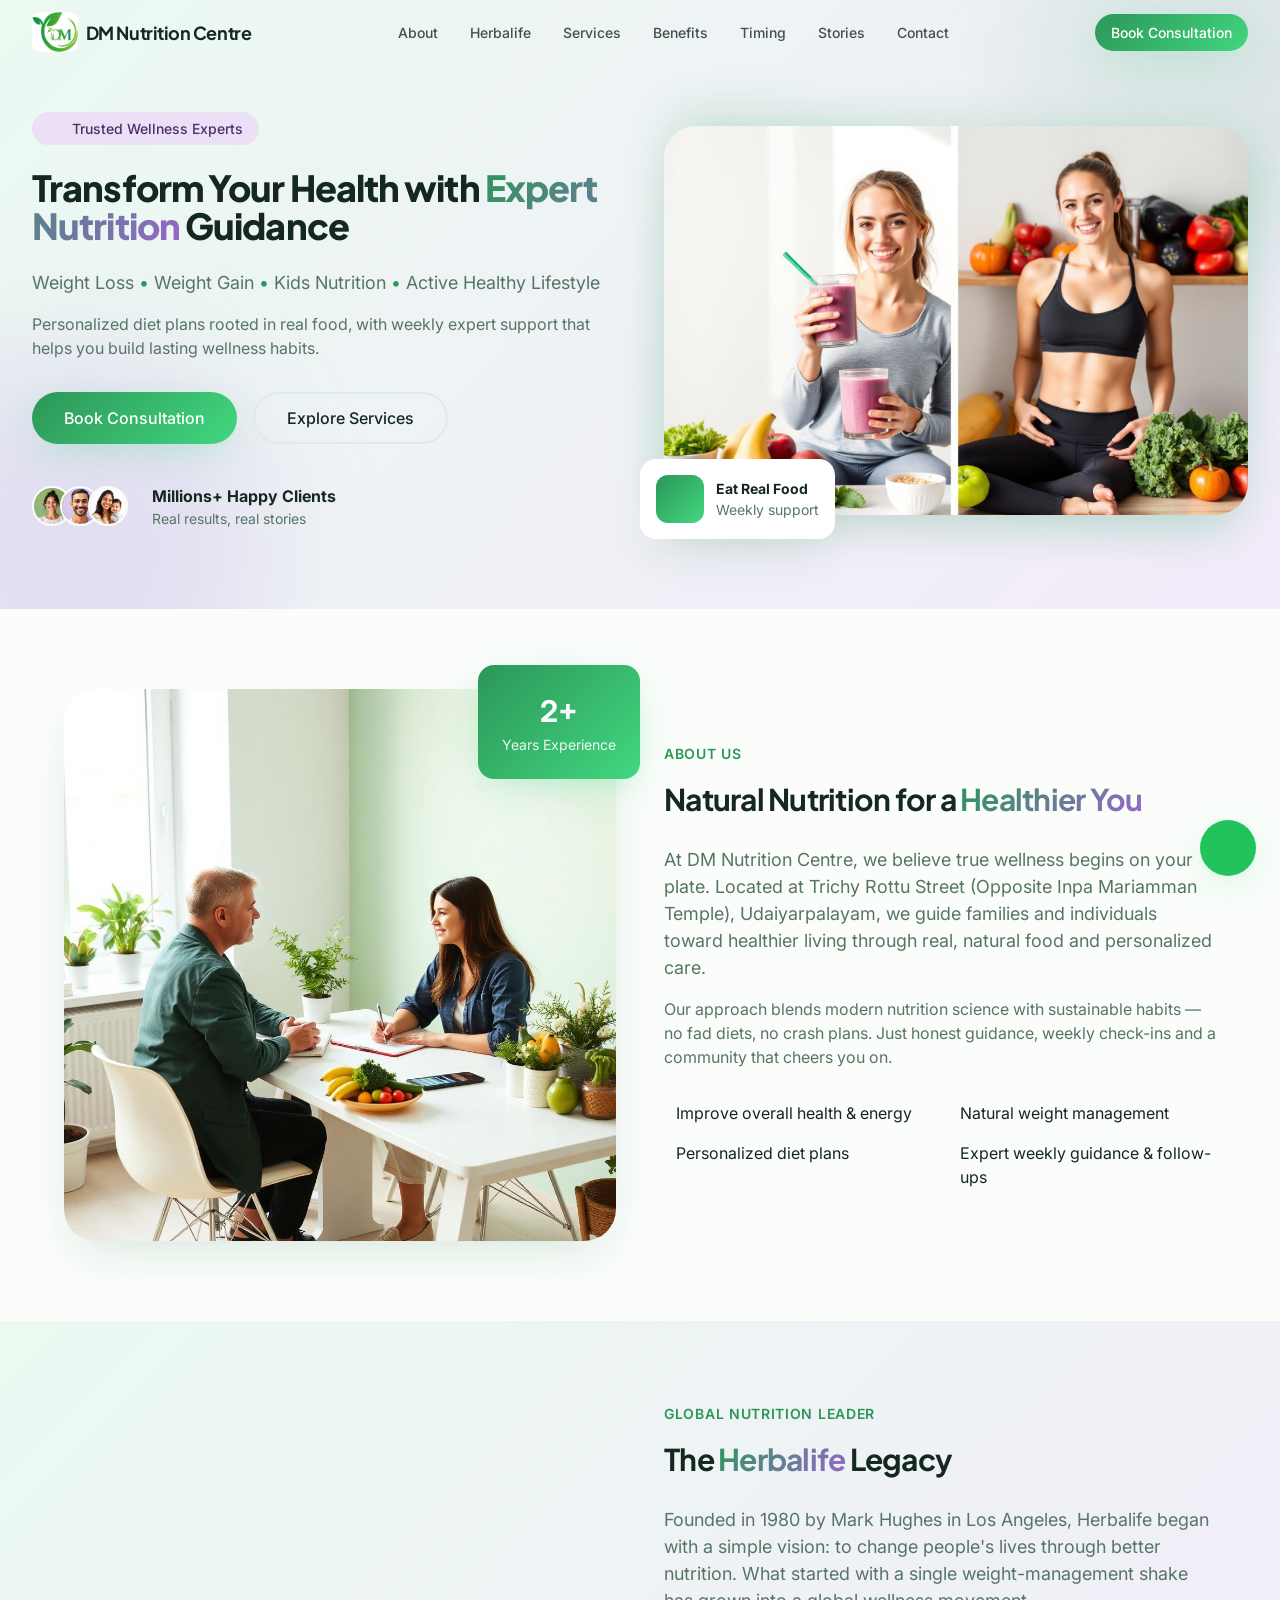
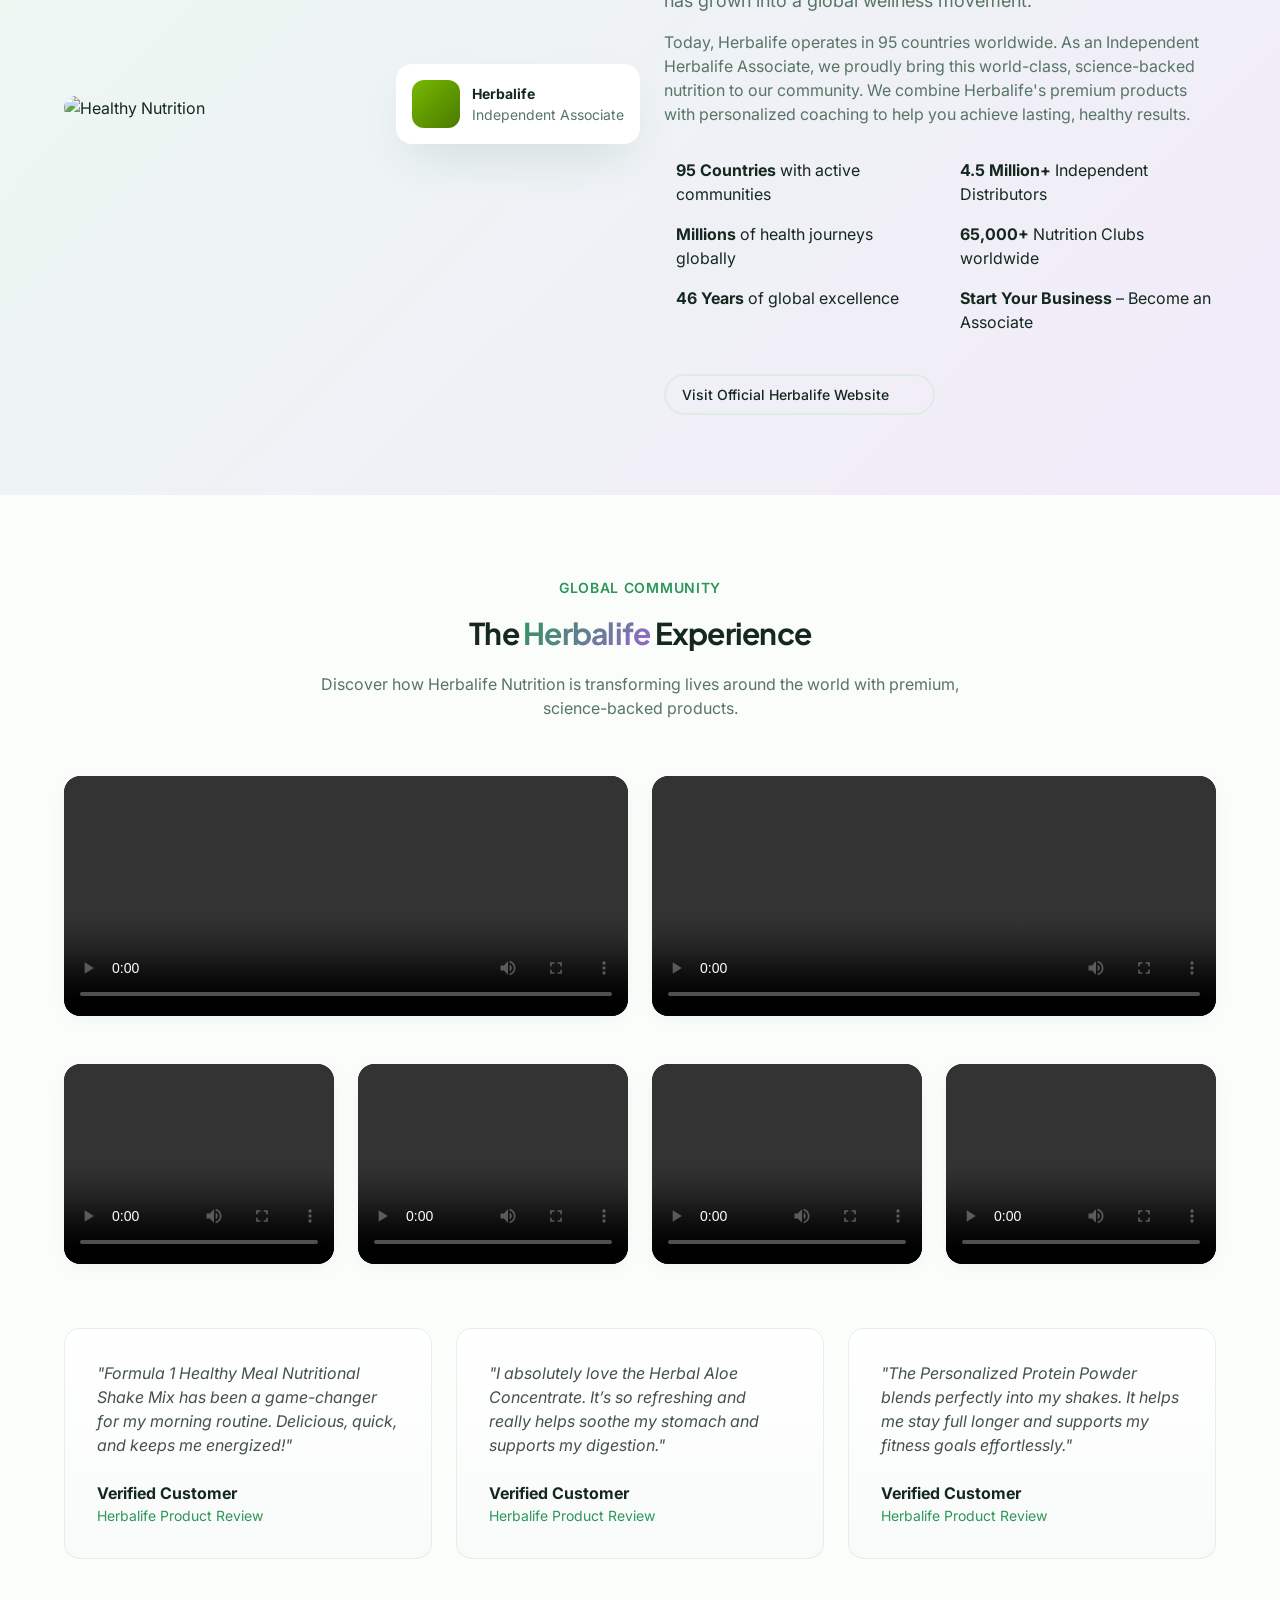
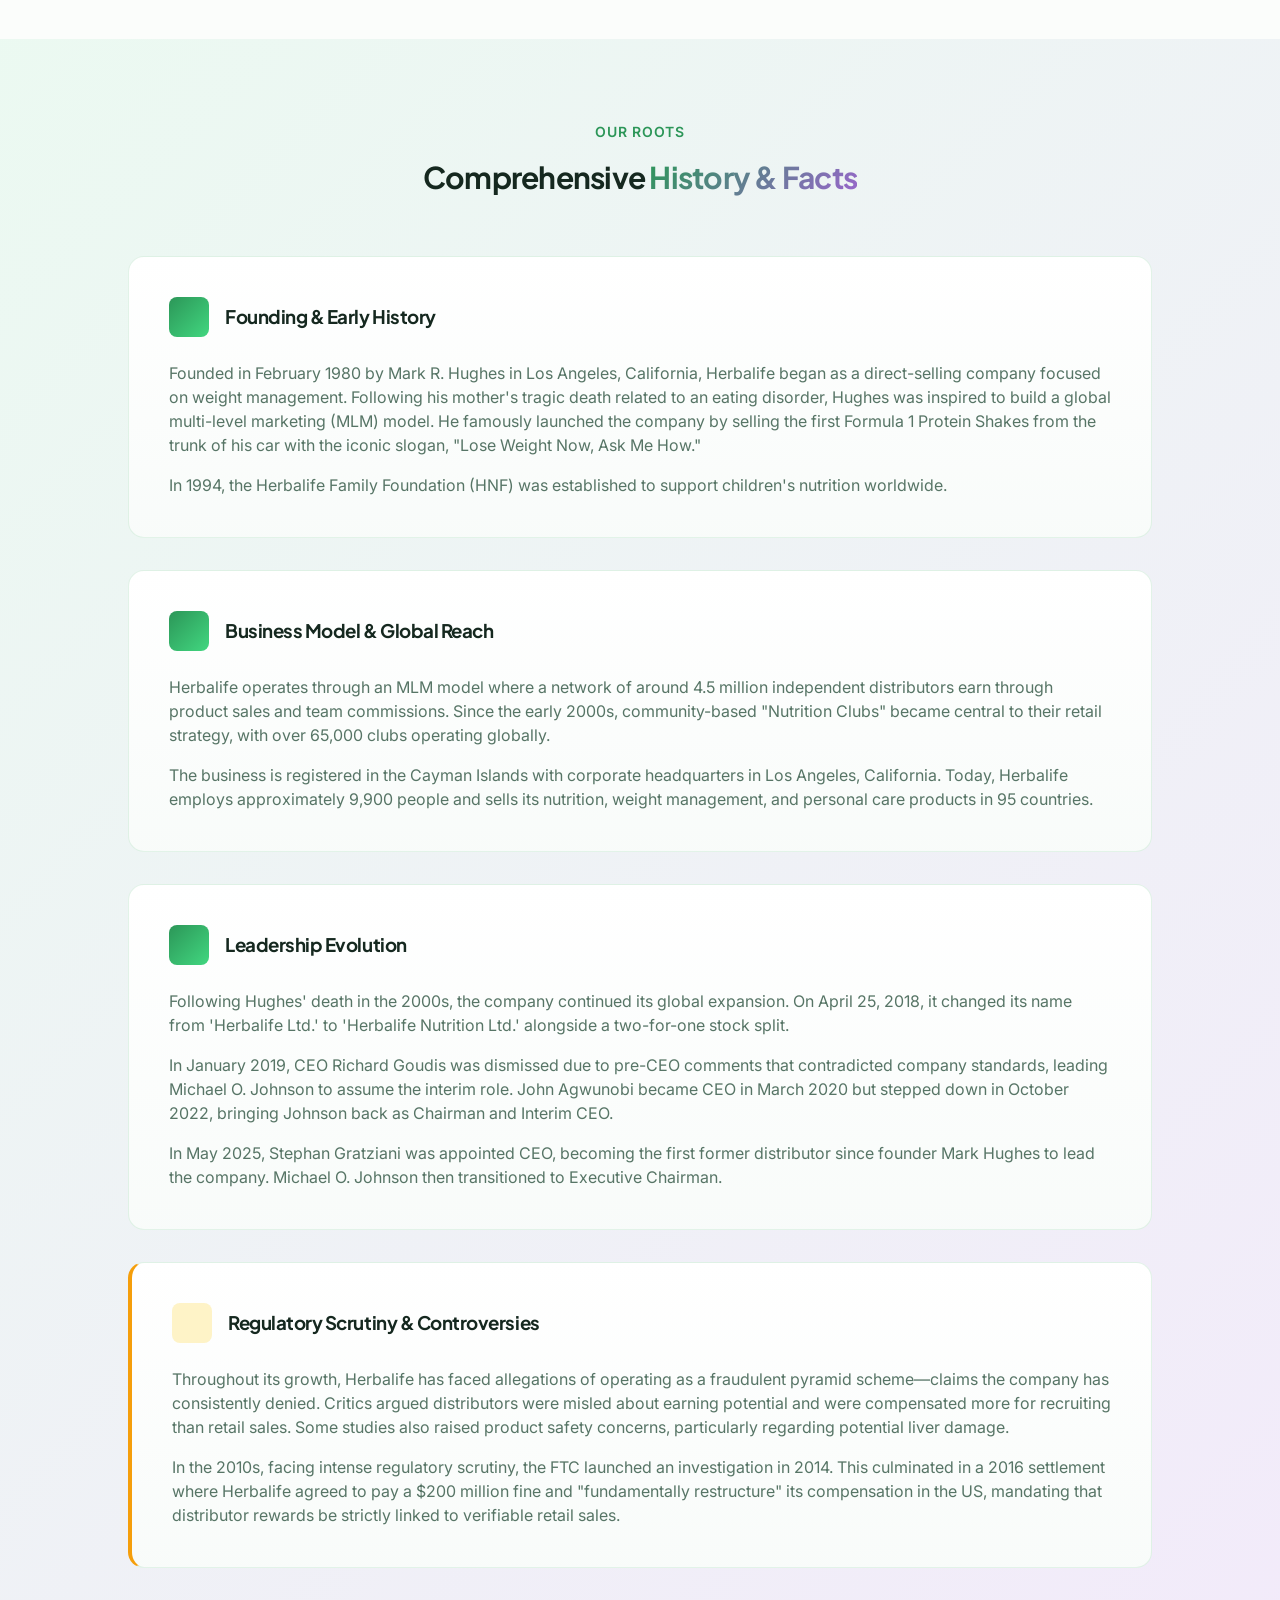
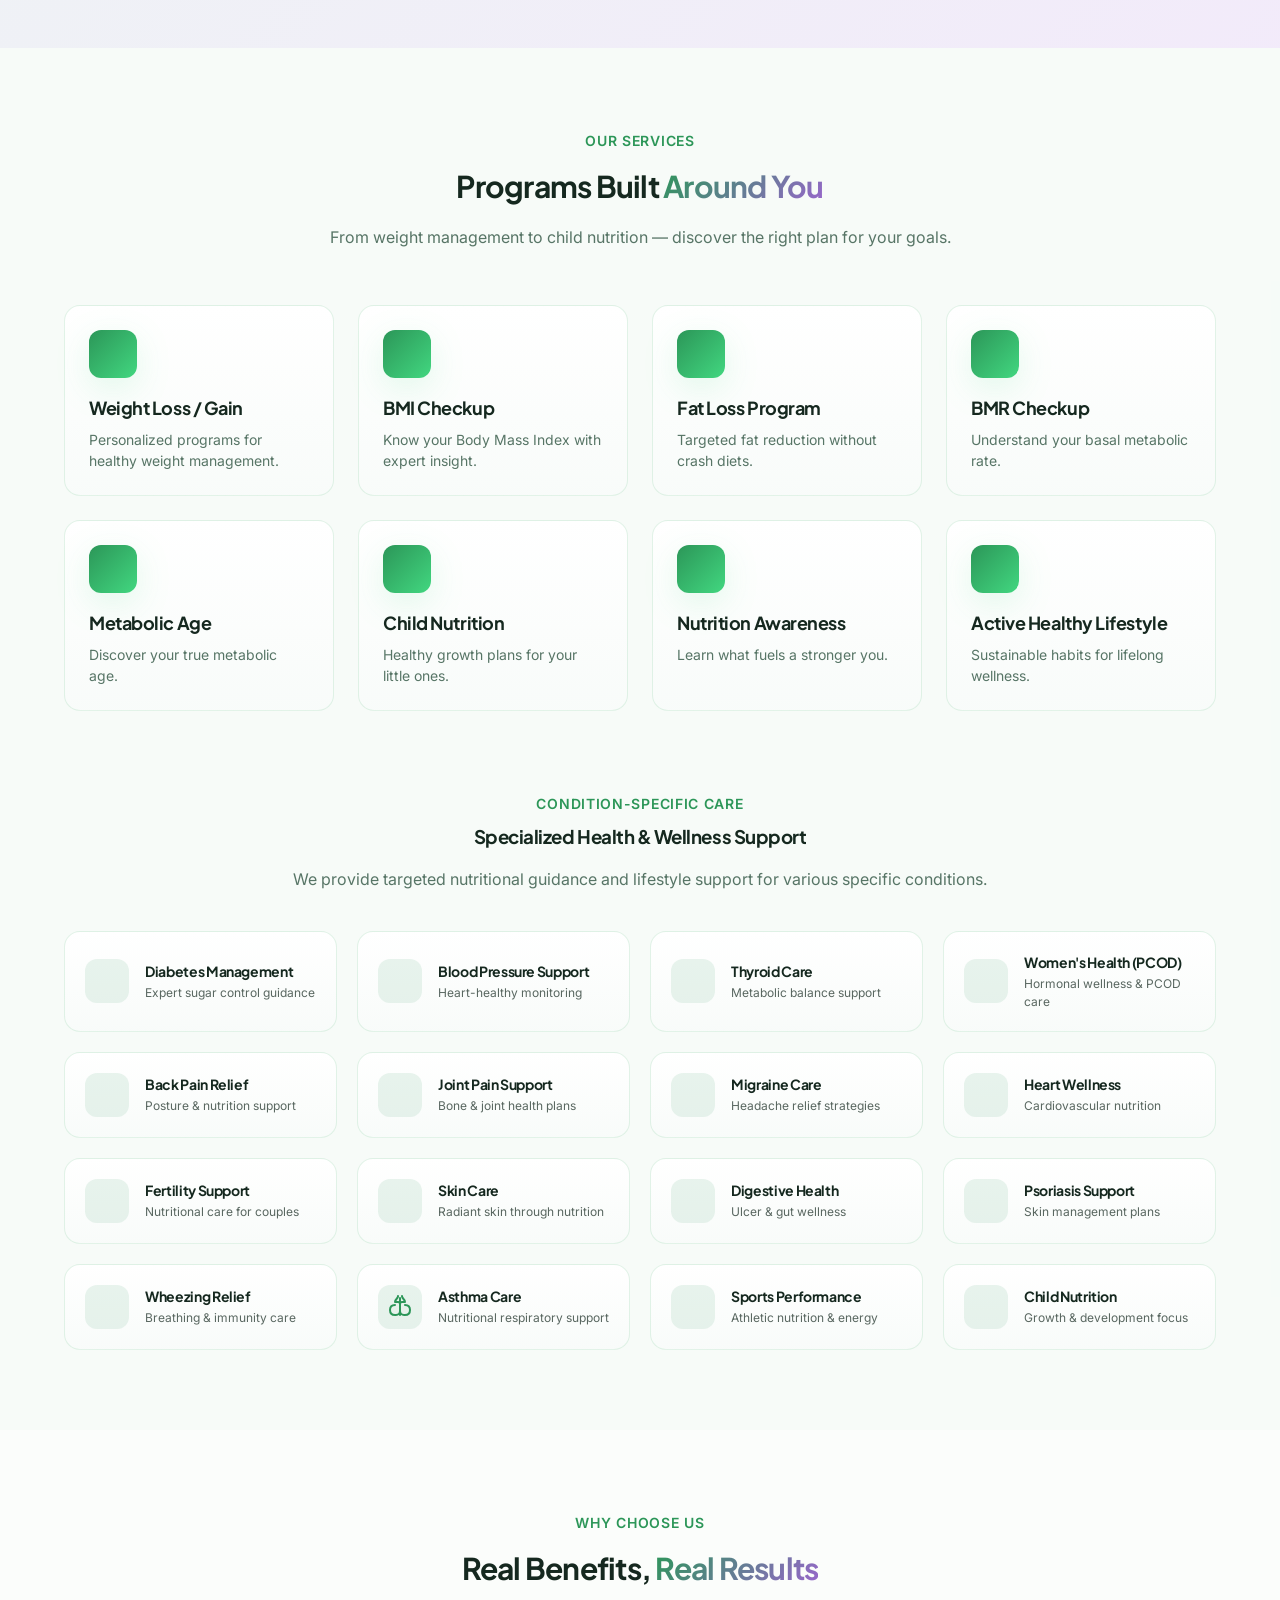
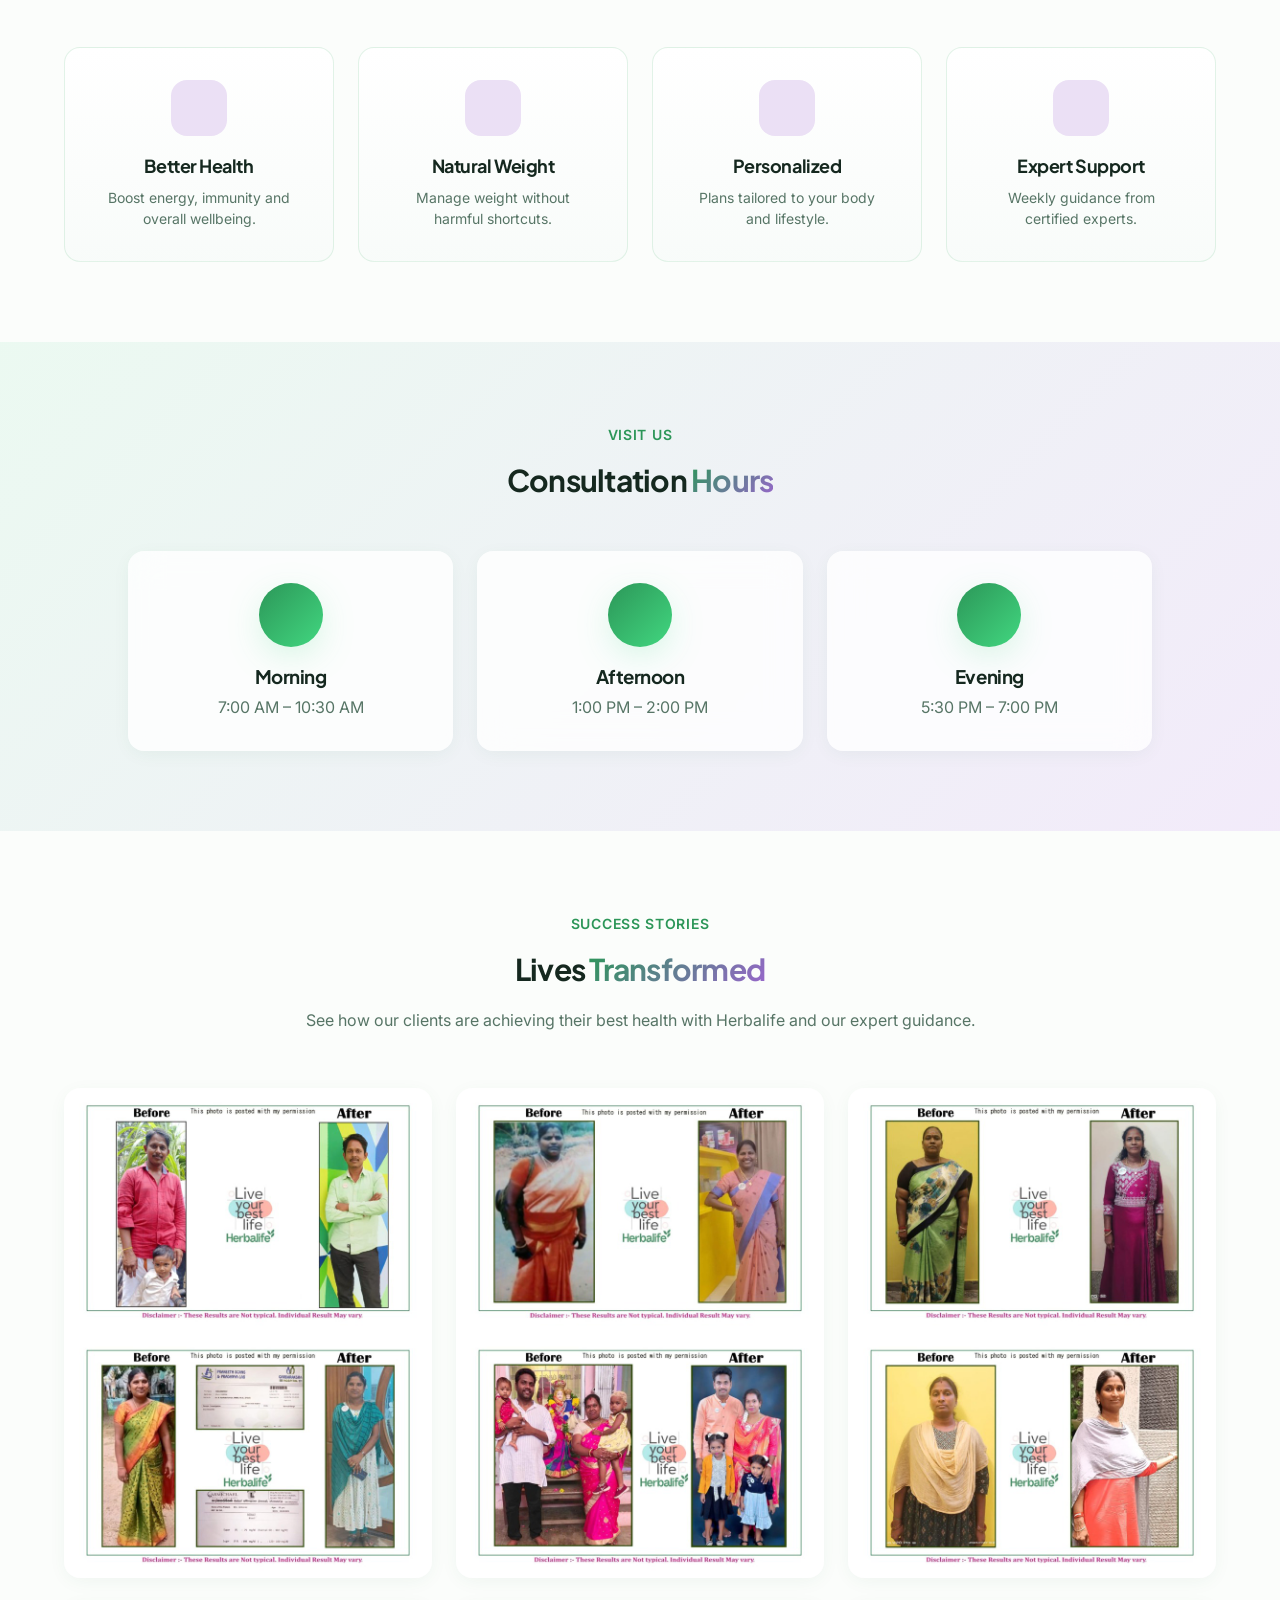
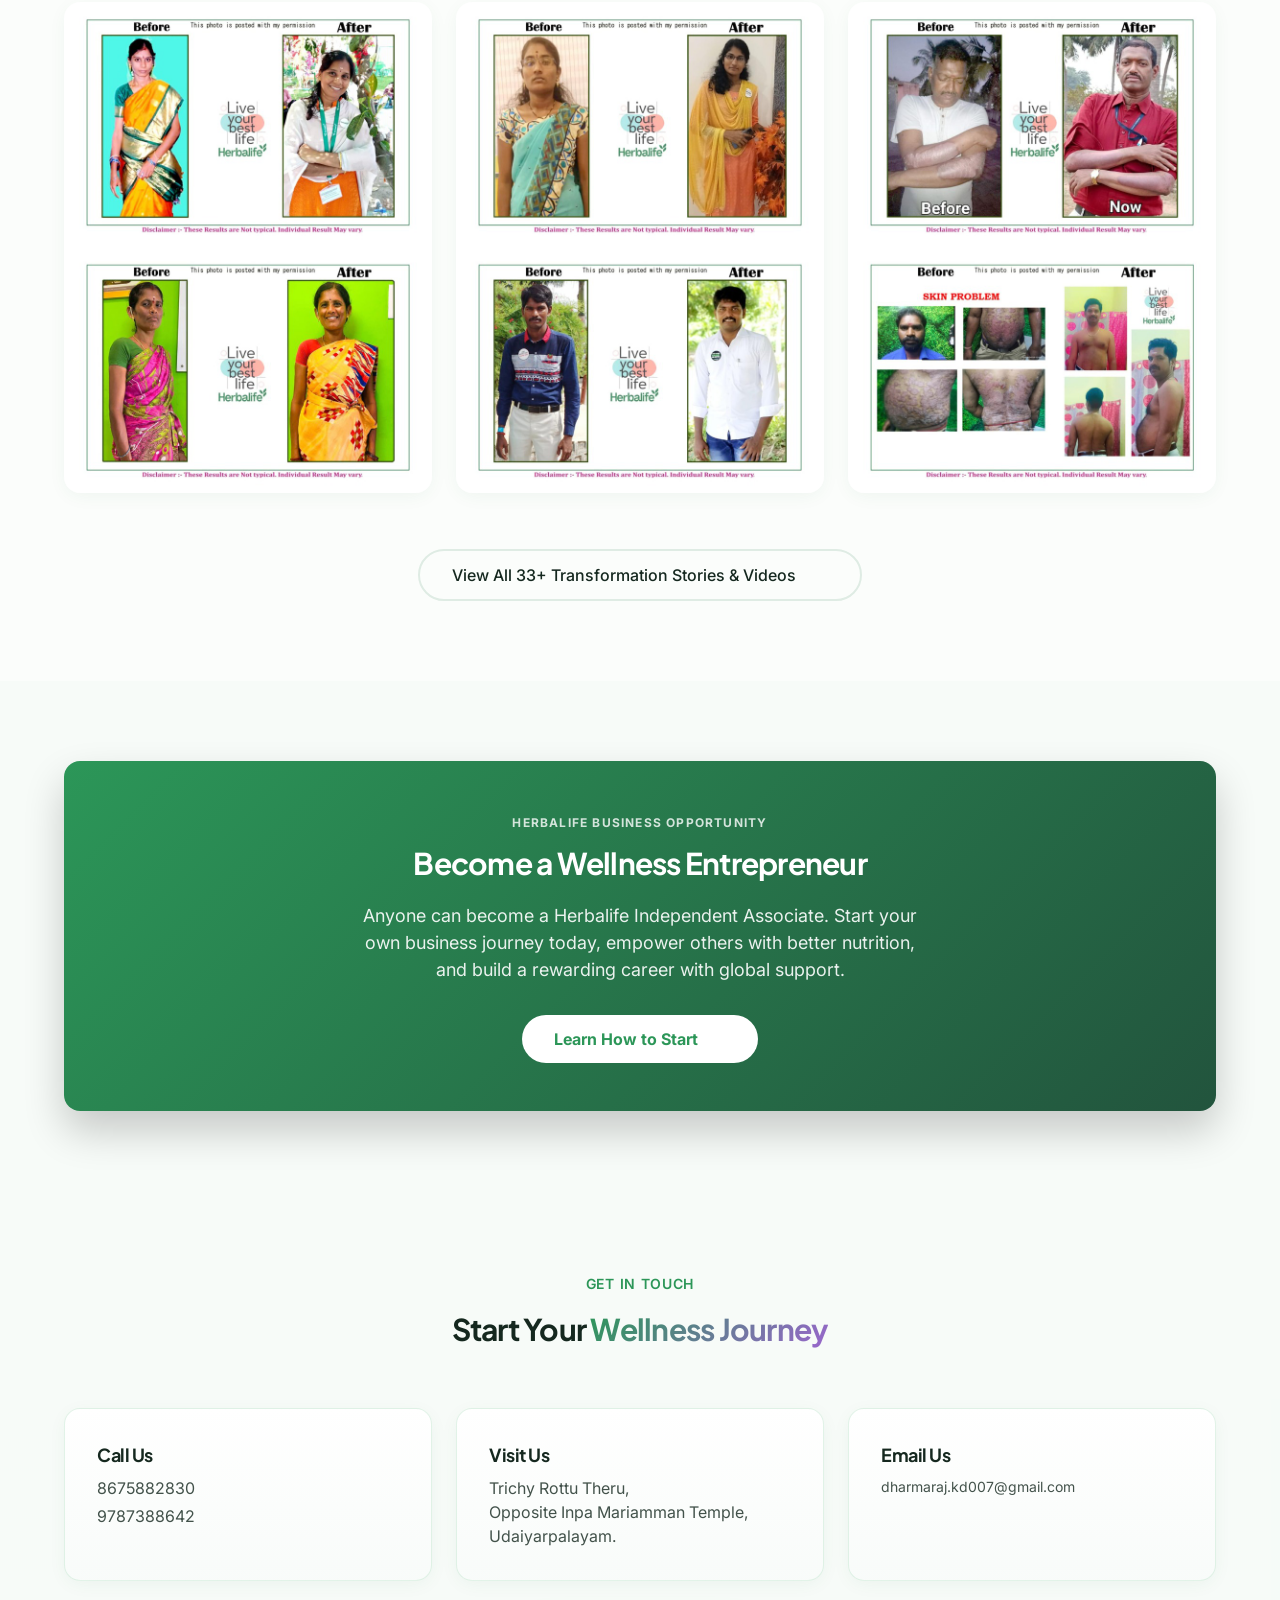
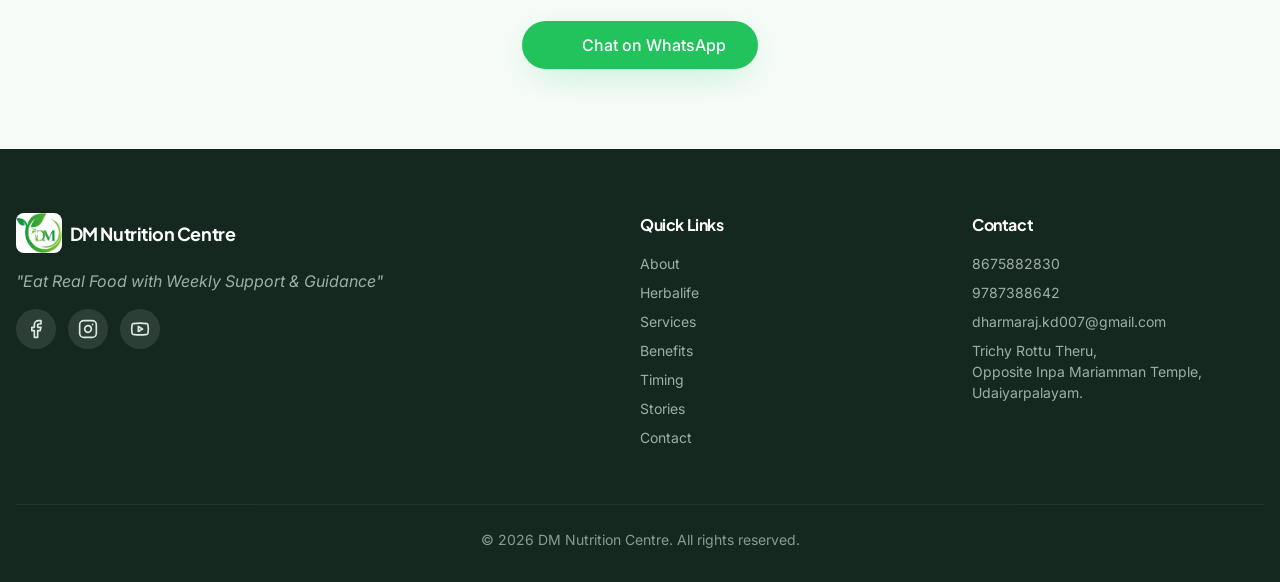
==== commit 33e5b165: "Correct address spelling to Trichy Rottu" ====
--- a/index.html
+++ b/index.html
@@ -188,7 +188,7 @@
           Natural Nutrition for a <span class="text-gradient">Healthier You</span>
         </h2>
         <p class="about-text">
-          At DM Nutrition Centre, we believe true wellness begins on your plate. Located at Trichy Roadu Street (Opposite Inpa Mariamman Temple), Udaiyarpalayam, we guide families and individuals toward healthier living through real, natural food and personalized care.
+          At DM Nutrition Centre, we believe true wellness begins on your plate. Located at Trichy Rottu Street (Opposite Inpa Mariamman Temple), Udaiyarpalayam, we guide families and individuals toward healthier living through real, natural food and personalized care.
         </p>
         <p class="about-text-sm">
           Our approach blends modern nutrition science with sustainable habits — no fad diets, no crash plans. Just honest guidance, weekly check-ins and a community that cheers you on.
@@ -828,7 +828,7 @@
         <div class="card contact-card">
           <i data-lucide="map-pin" class="text-primary" style="width: 2rem; height: 2rem; margin-bottom: 1rem;"></i>
           <h3 class="font-bold text-lg" style="margin-bottom: 0.5rem;">Visit Us</h3>
-          <p style="opacity: 0.8;">Trichy Roadu Theru,<br>Opposite Inpa Mariamman Temple,<br>Udaiyarpalayam.</p>
+          <p style="opacity: 0.8;">Trichy Rottu Theru,<br>Opposite Inpa Mariamman Temple,<br>Udaiyarpalayam.</p>
         </div>
         
         <div class="card contact-card">
@@ -889,7 +889,7 @@
           <li style="margin-bottom: 0.5rem;">8675882830</li>
           <li style="margin-bottom: 0.5rem;">9787388642</li>
           <li style="margin-bottom: 0.5rem;"><a href="mailto:dharmaraj.kd007@gmail.com">dharmaraj.kd007@gmail.com</a></li>
-          <li>Trichy Roadu Theru,<br>Opposite Inpa Mariamman Temple,<br>Udaiyarpalayam.</li>
+          <li>Trichy Rottu Theru,<br>Opposite Inpa Mariamman Temple,<br>Udaiyarpalayam.</li>
         </ul>
       </div>
     </div>
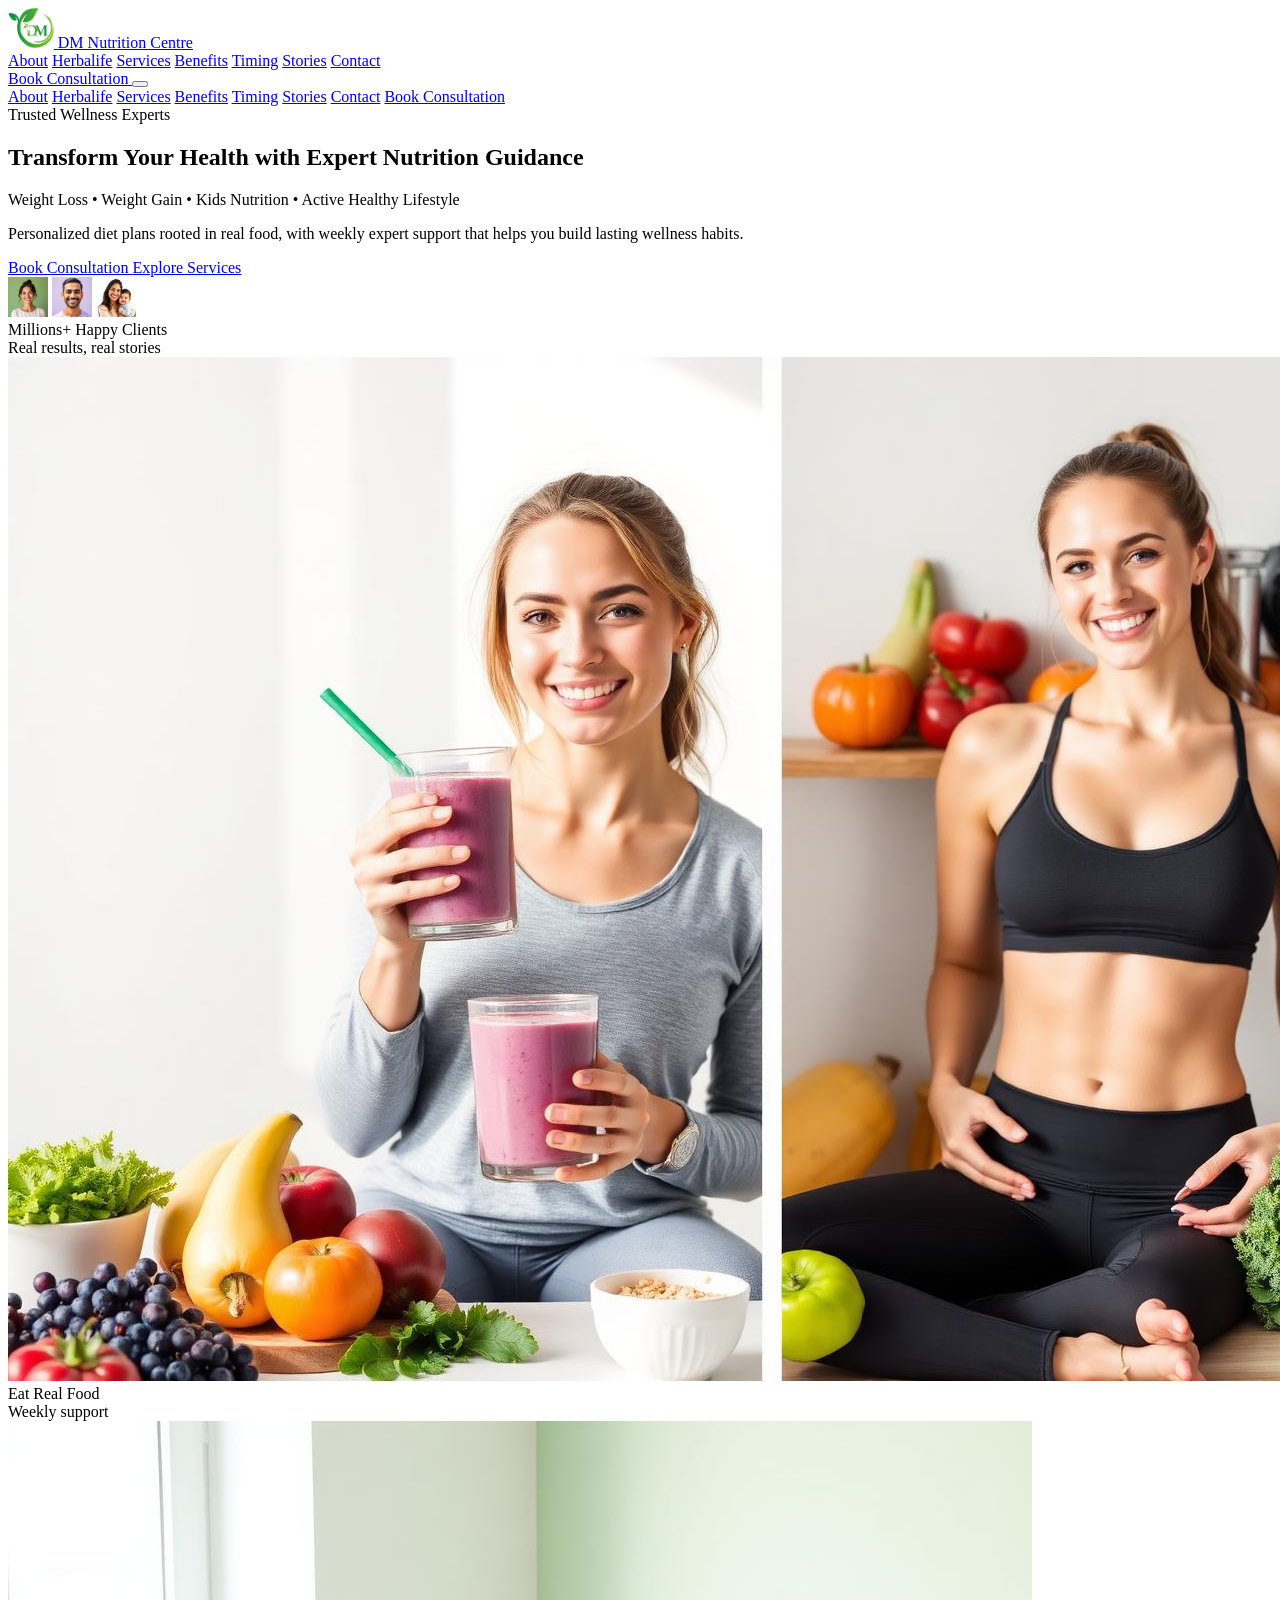
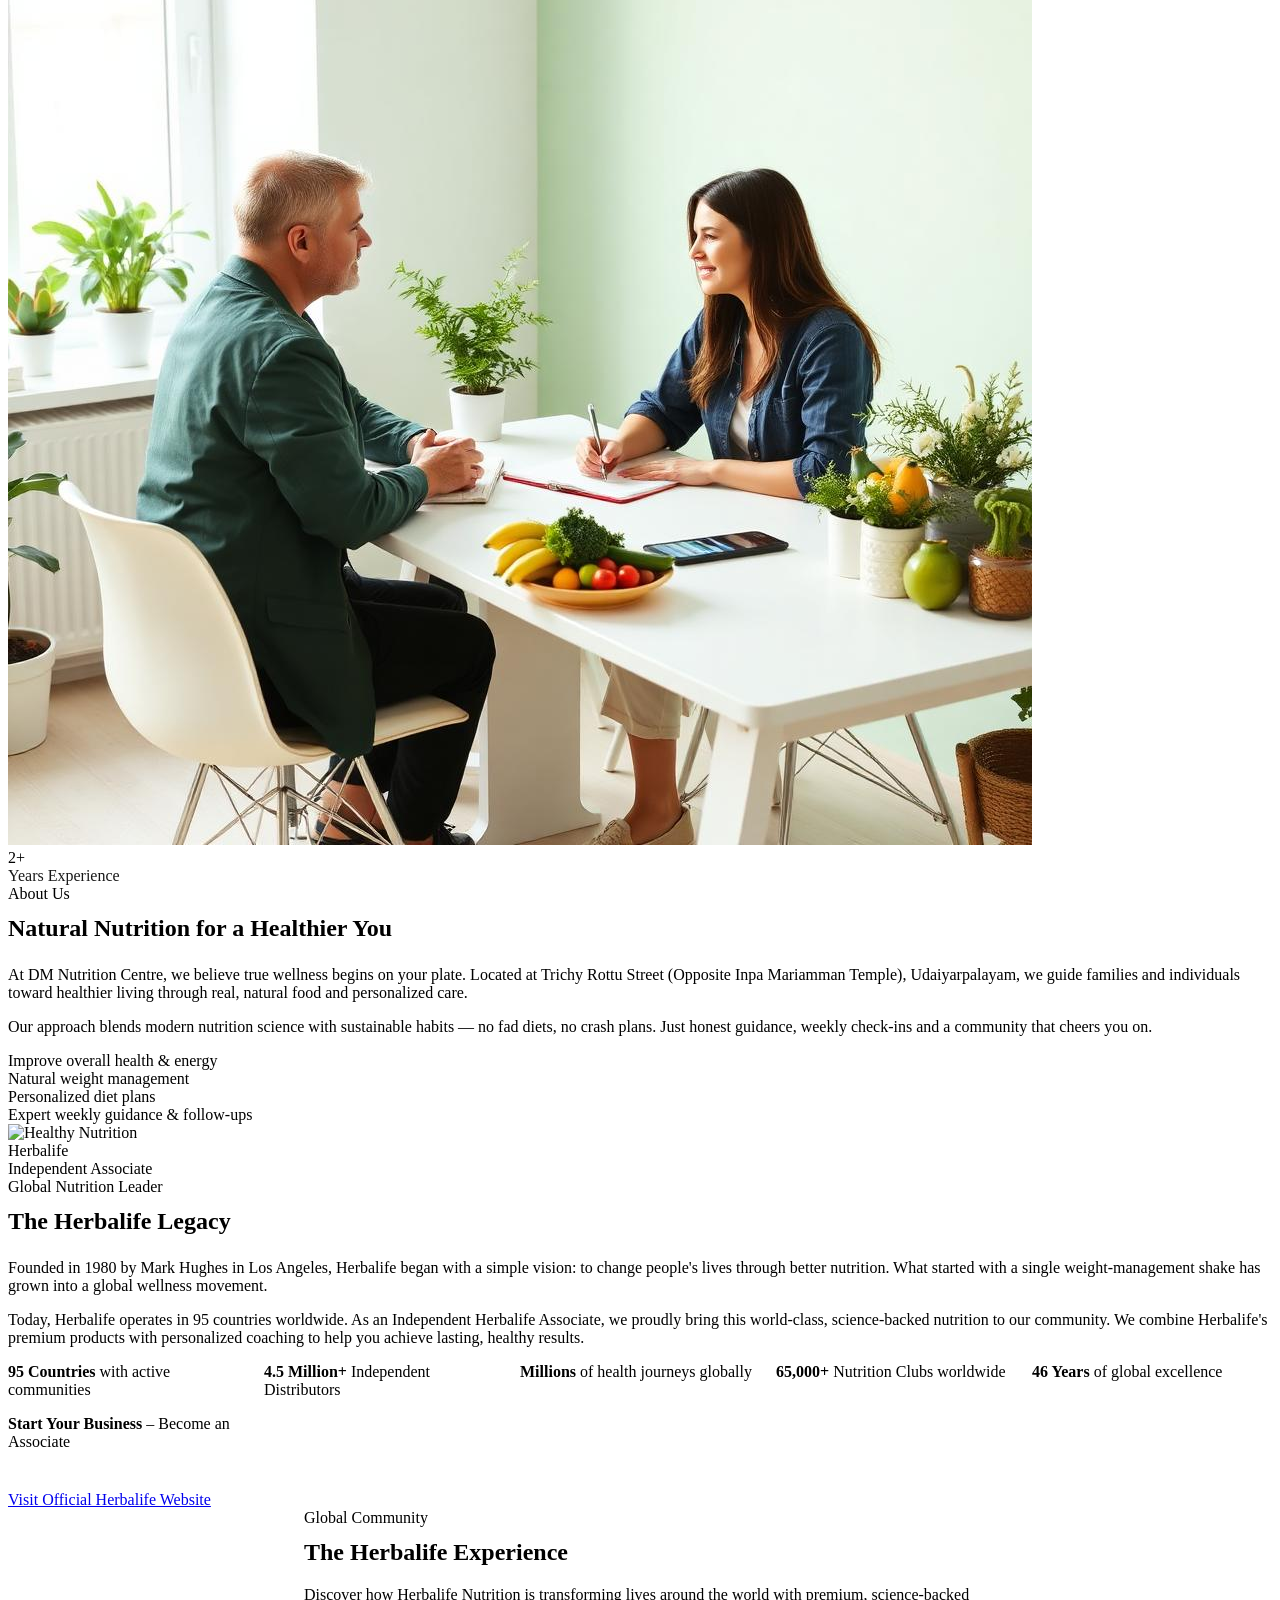
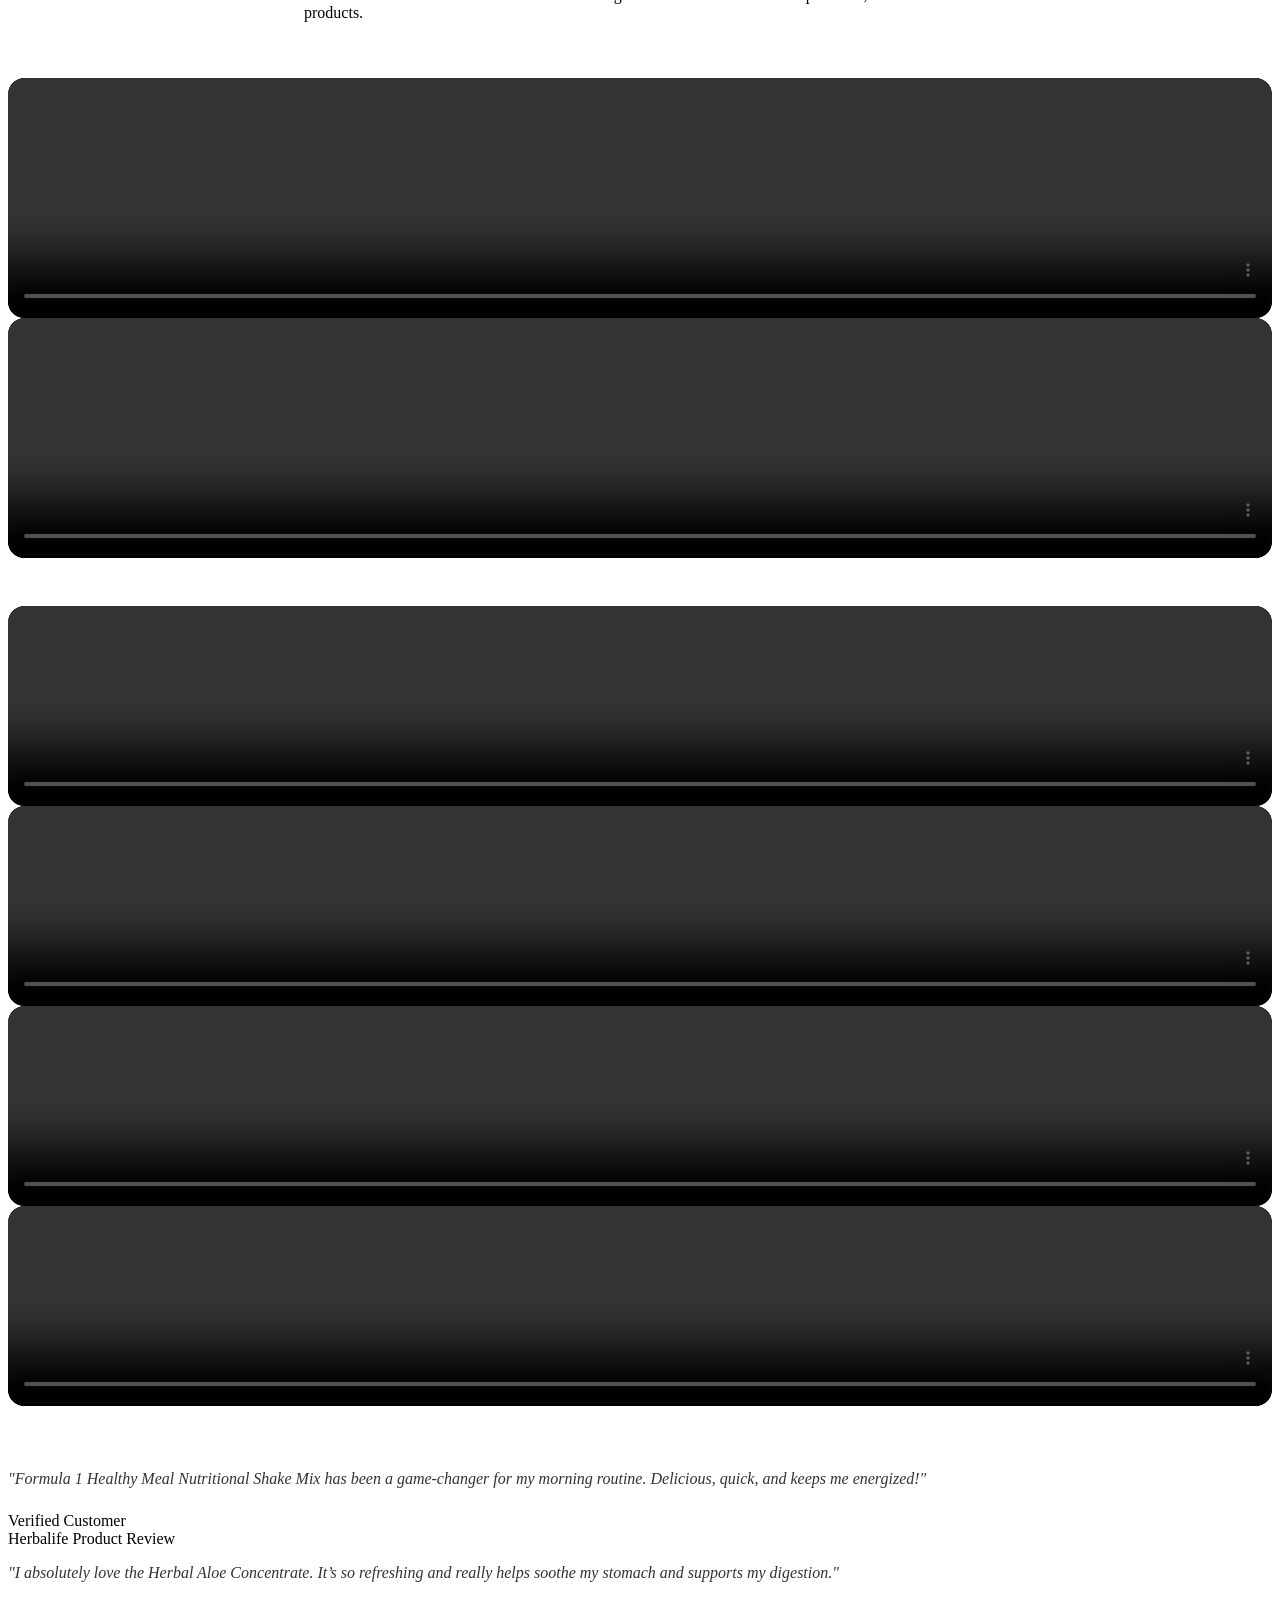
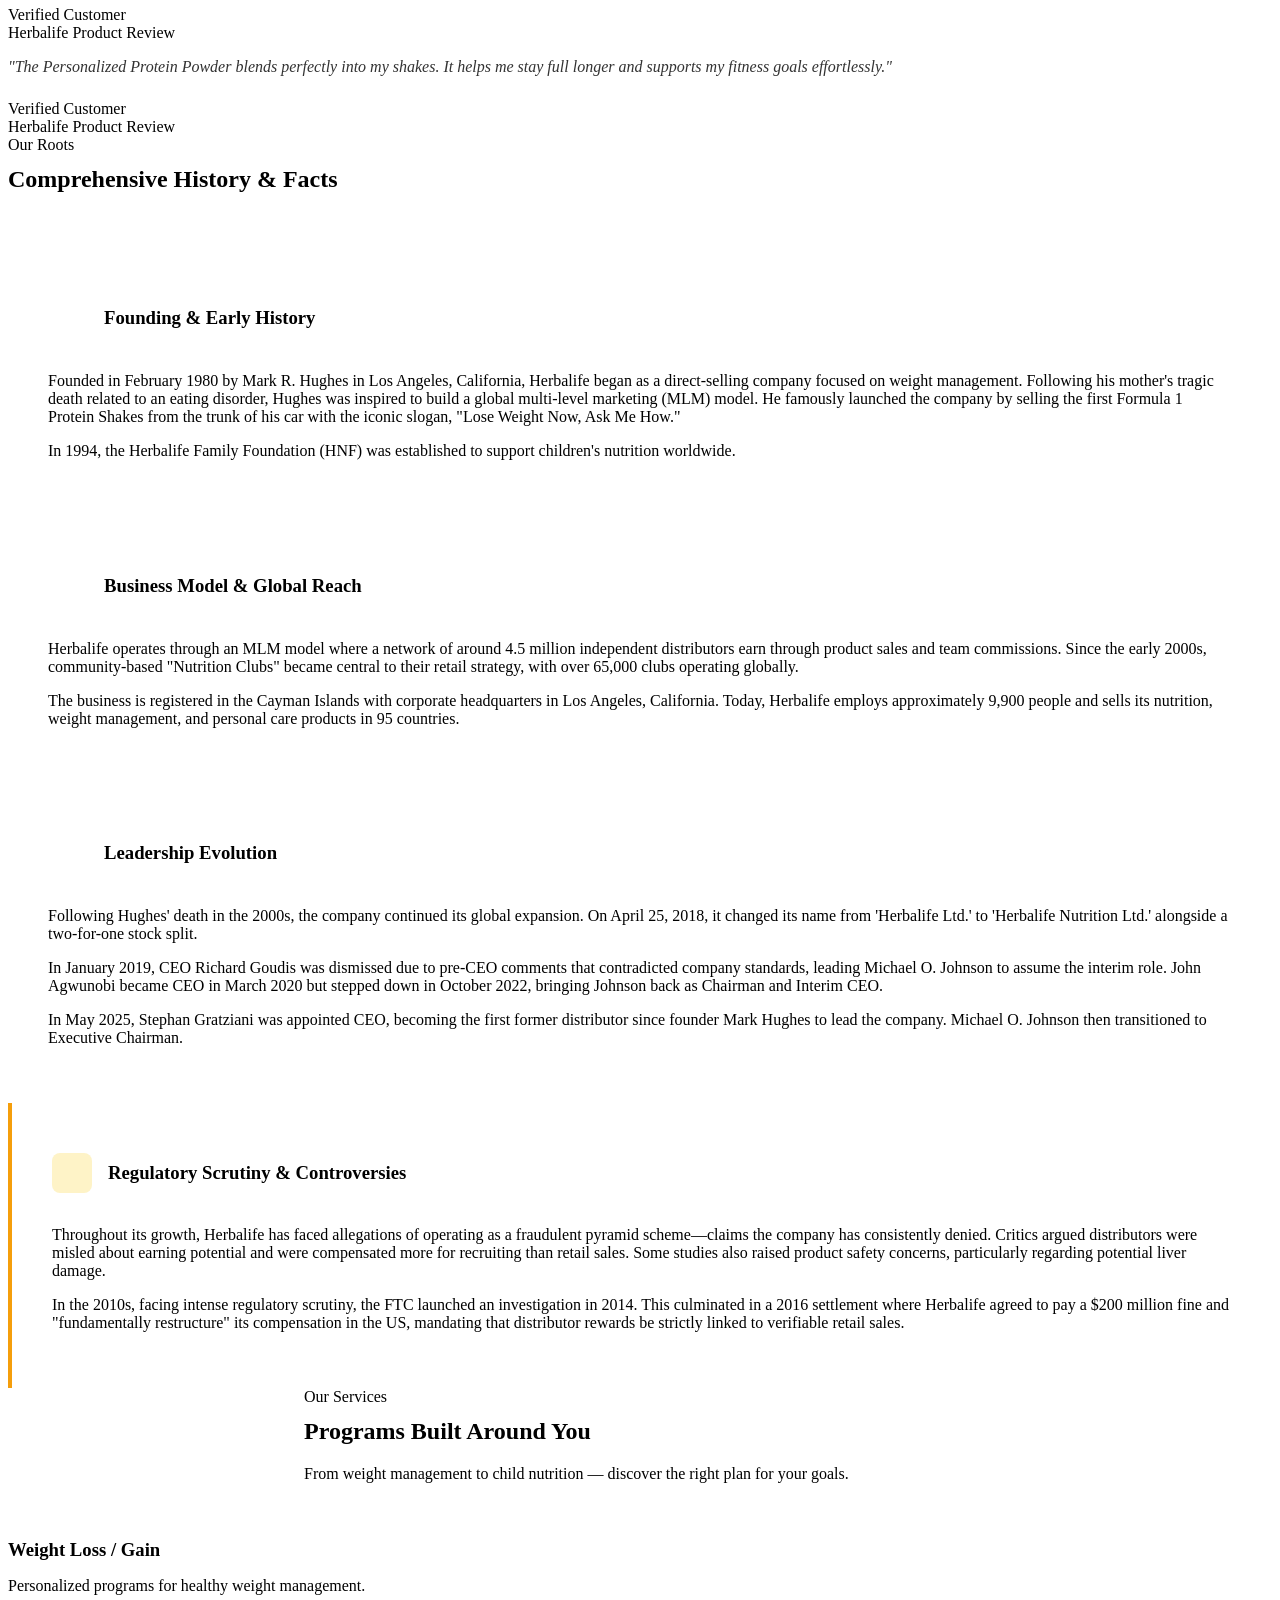
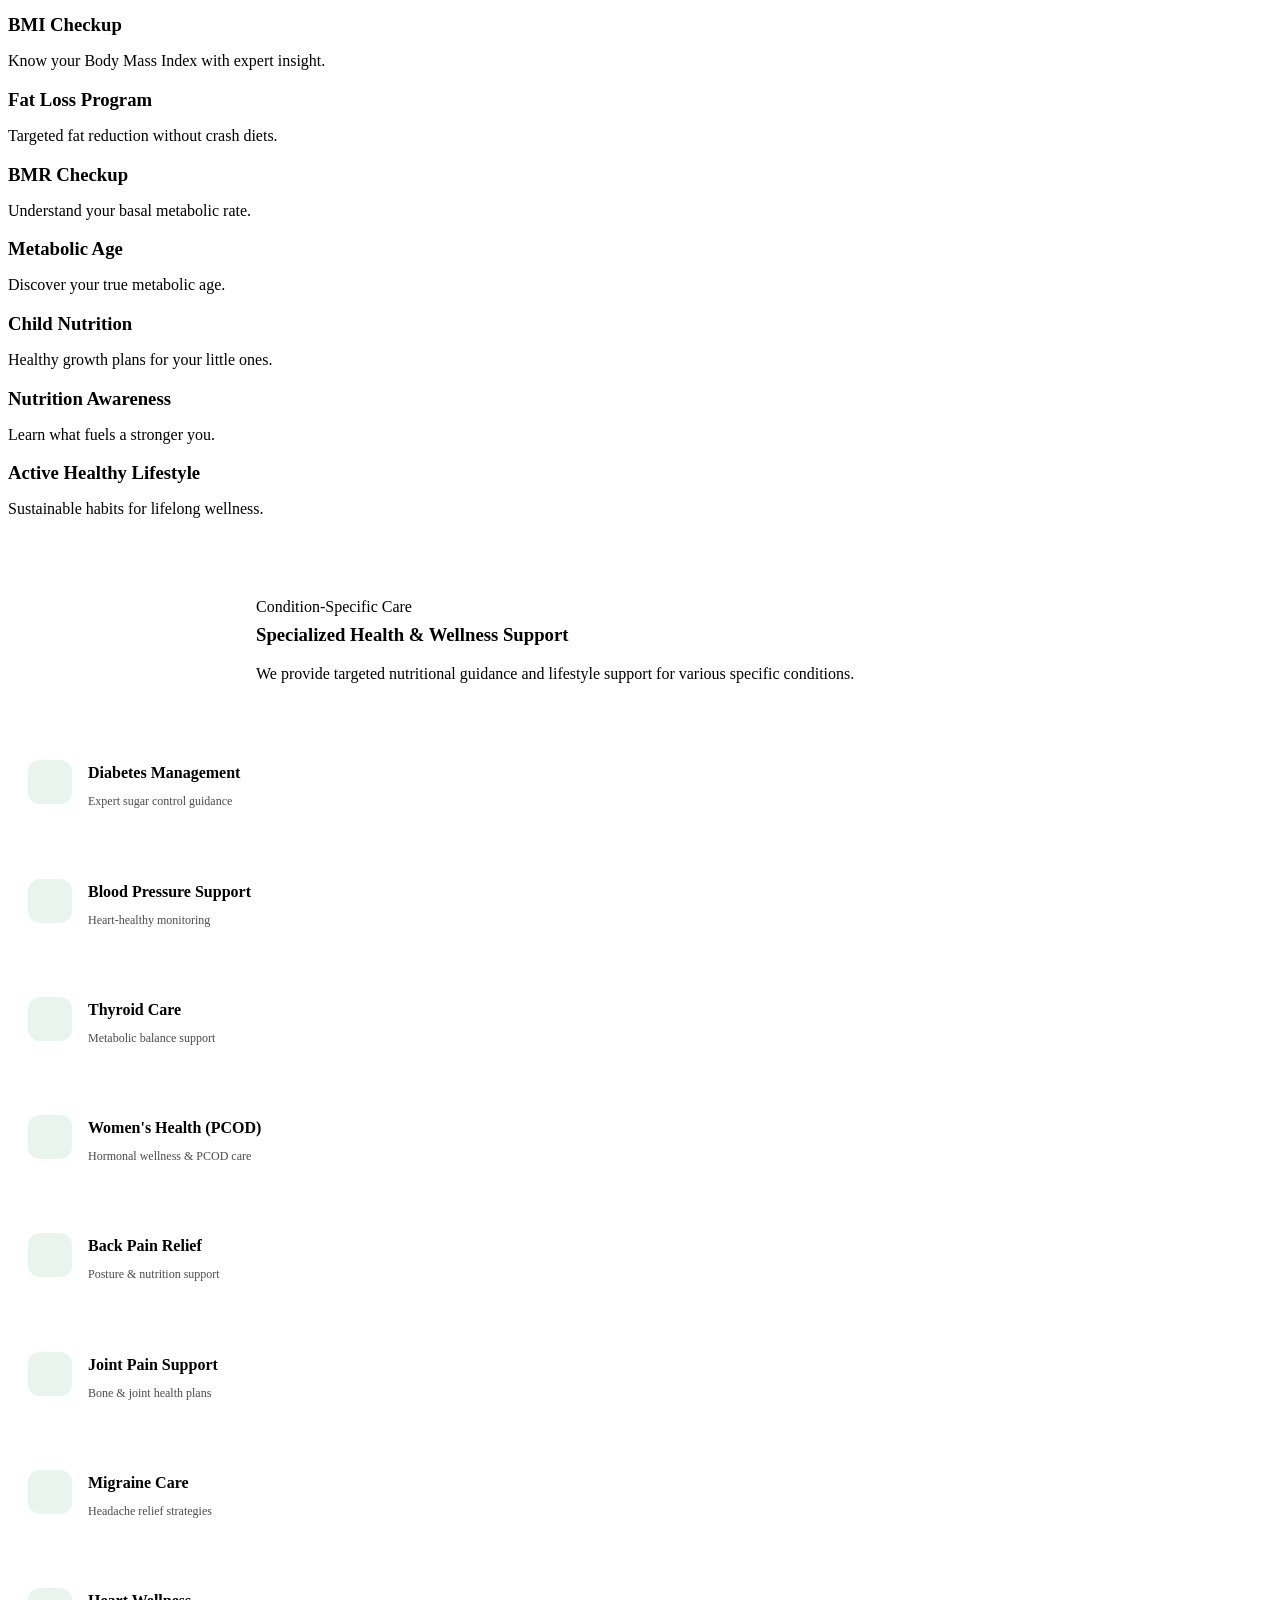
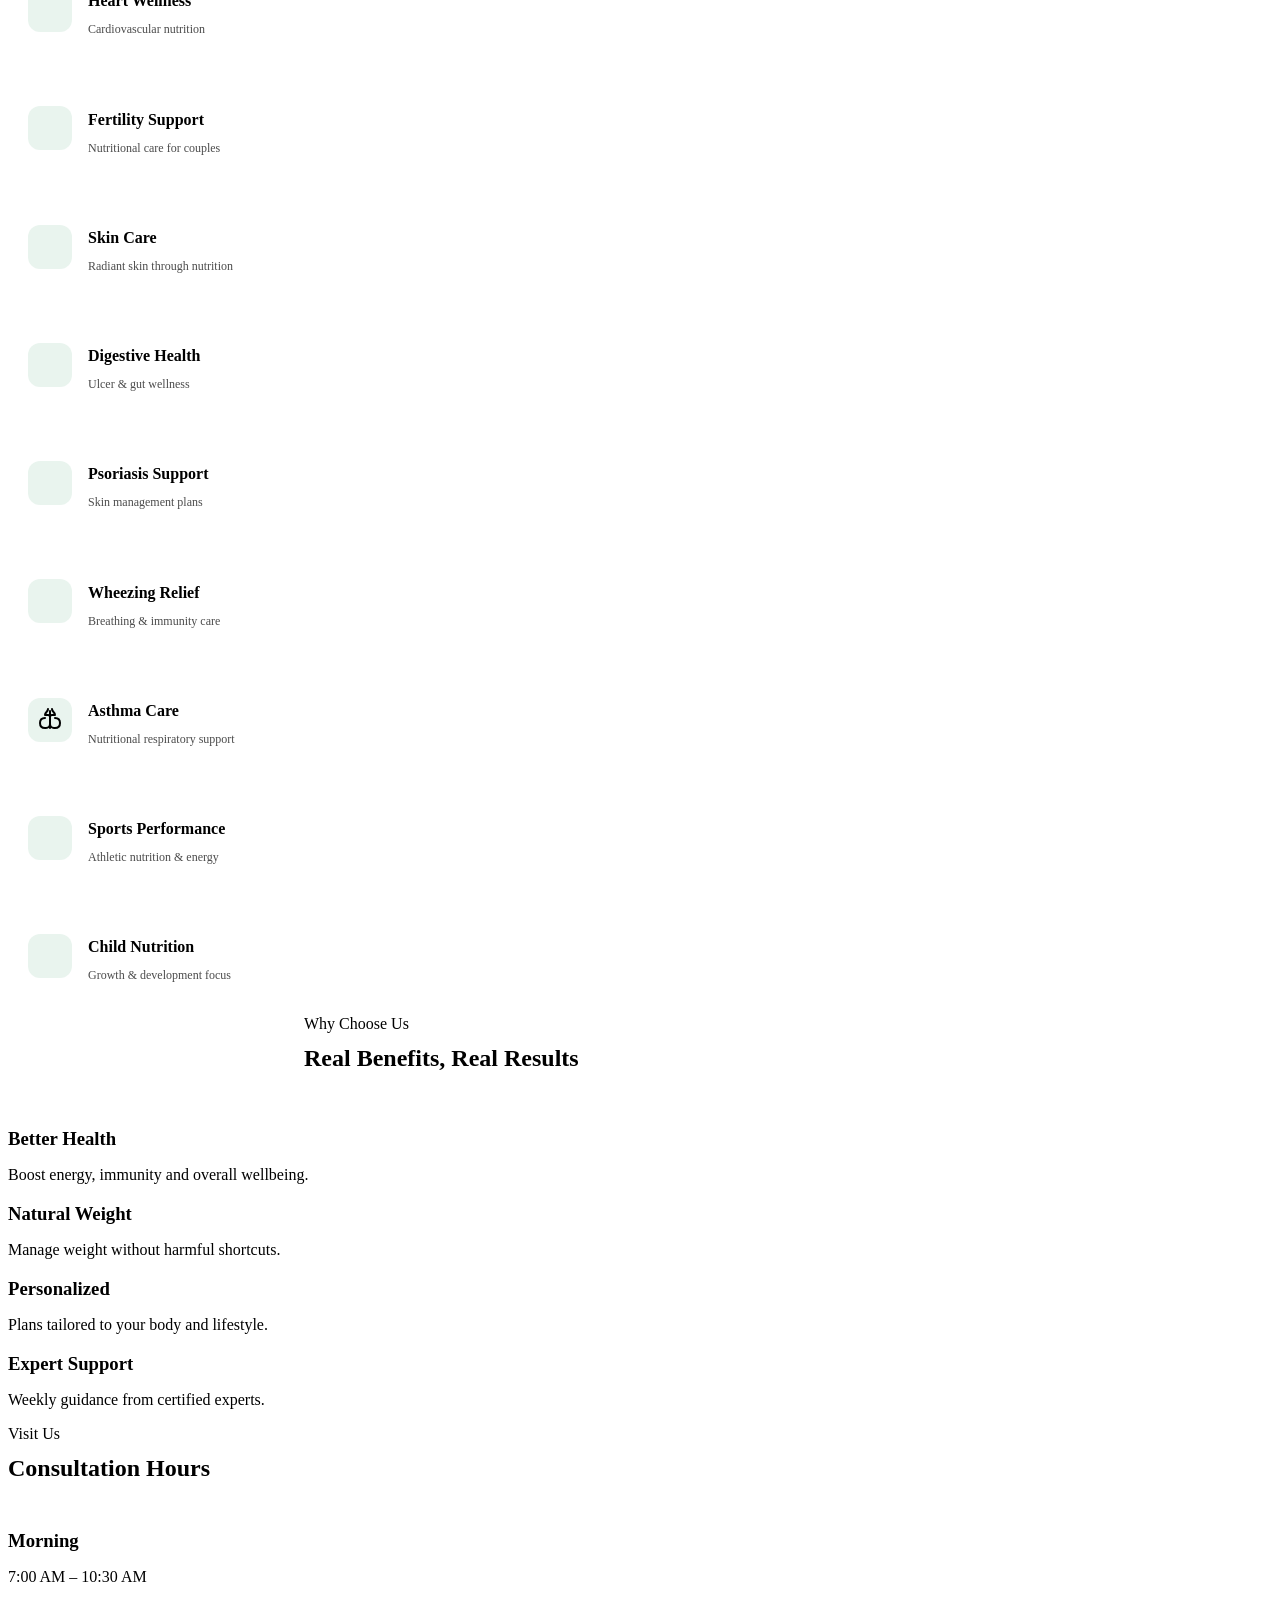
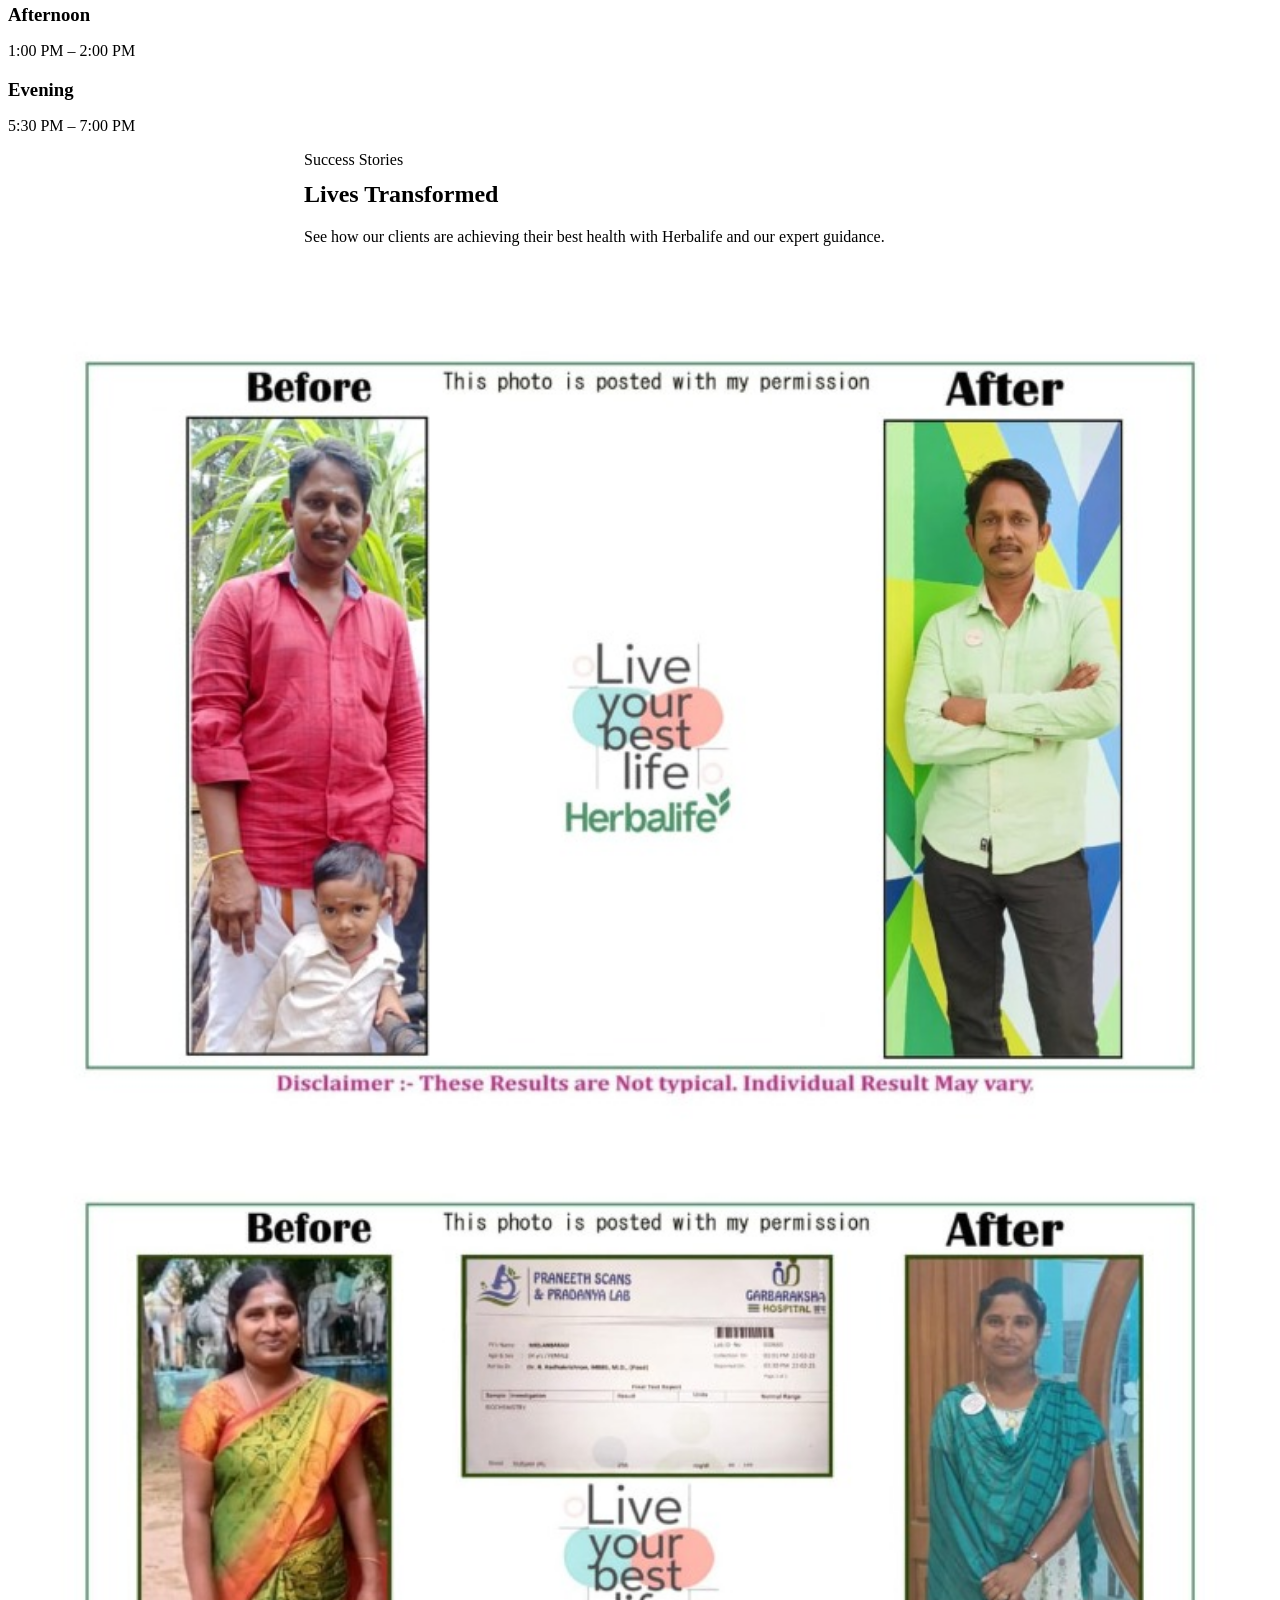
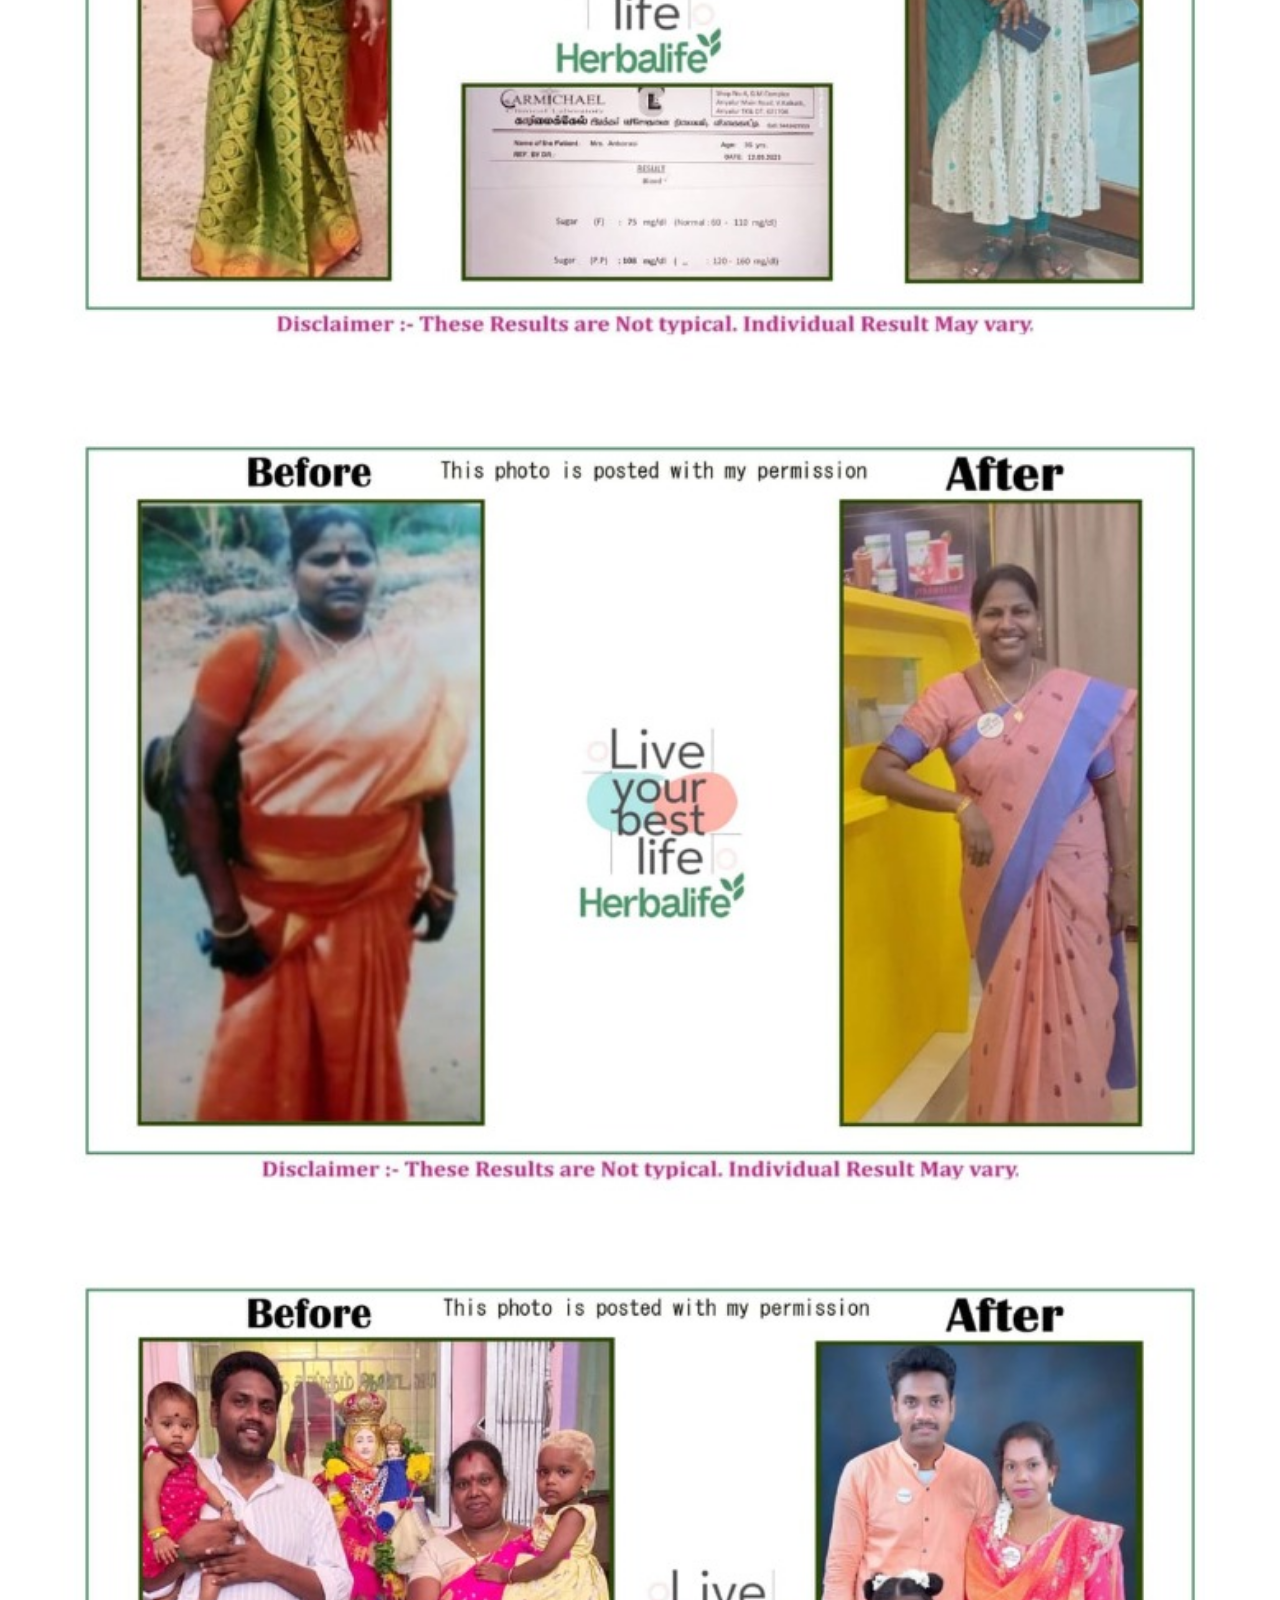
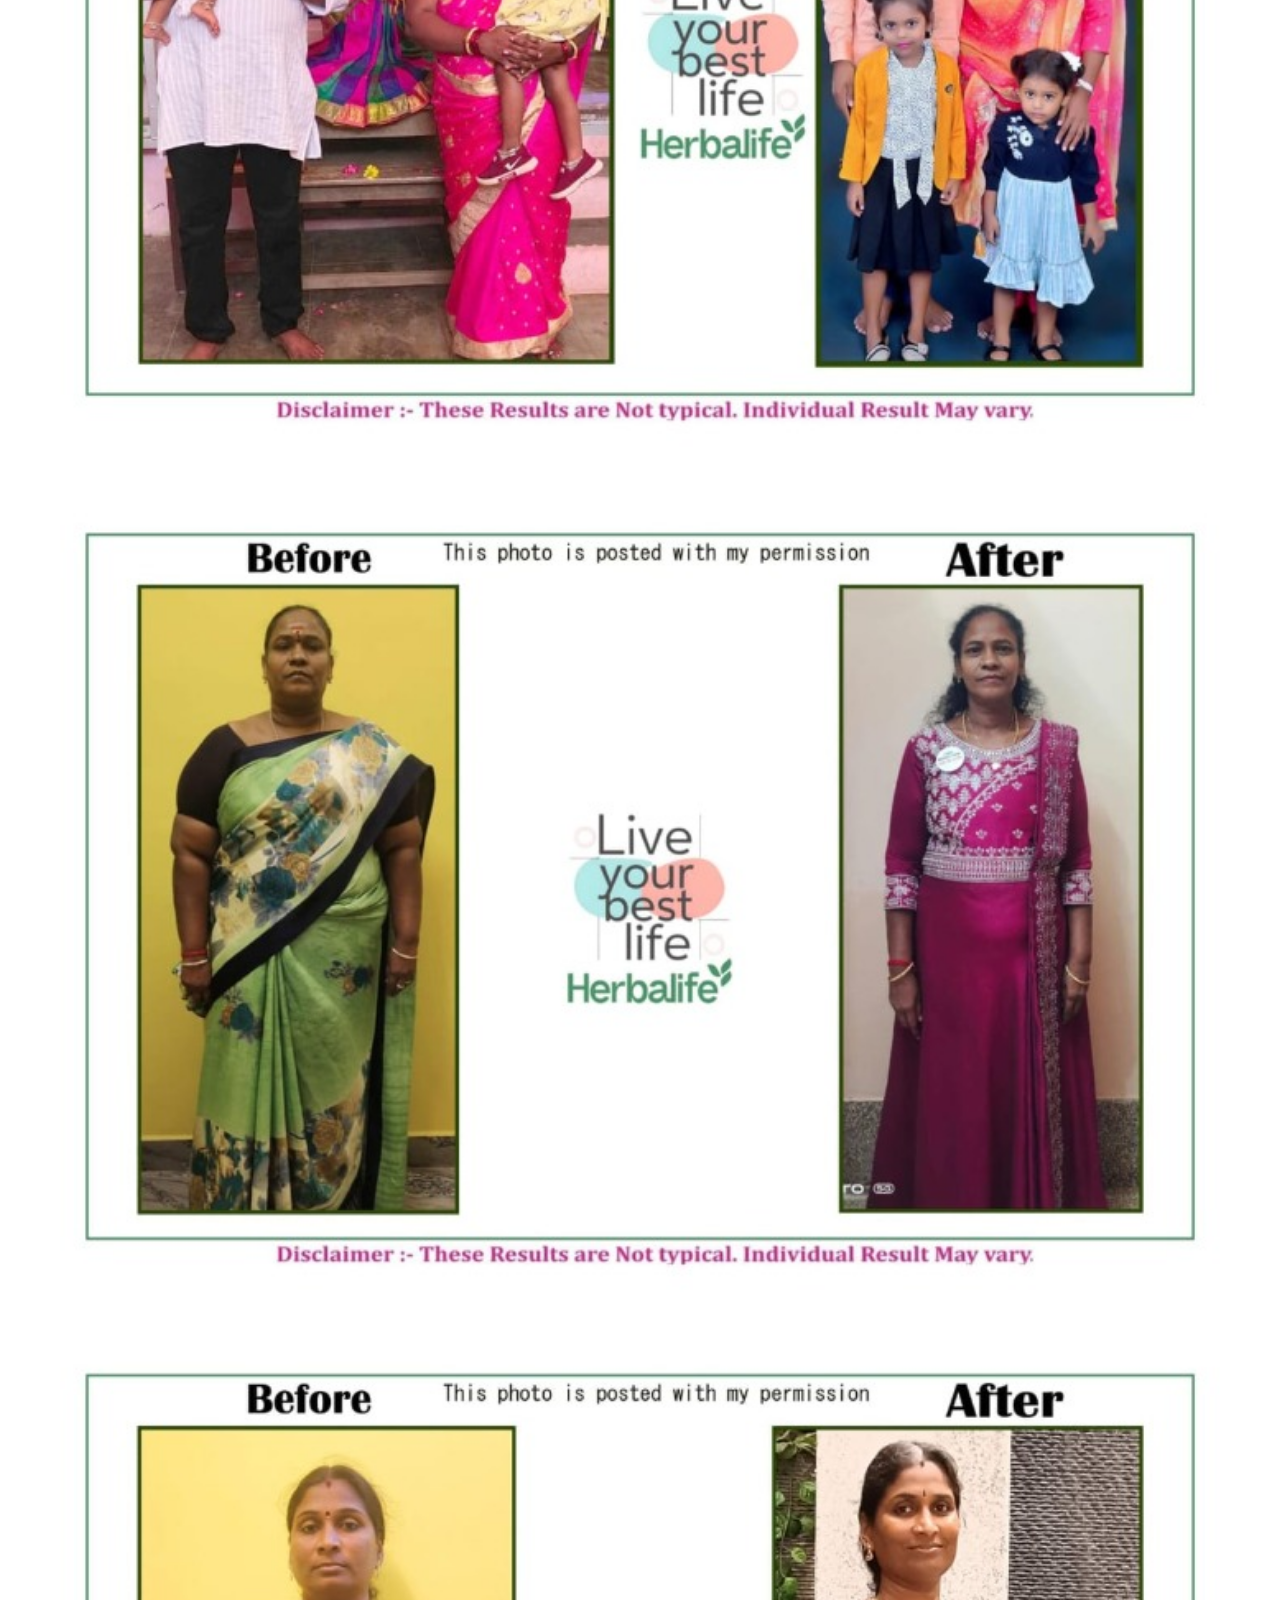
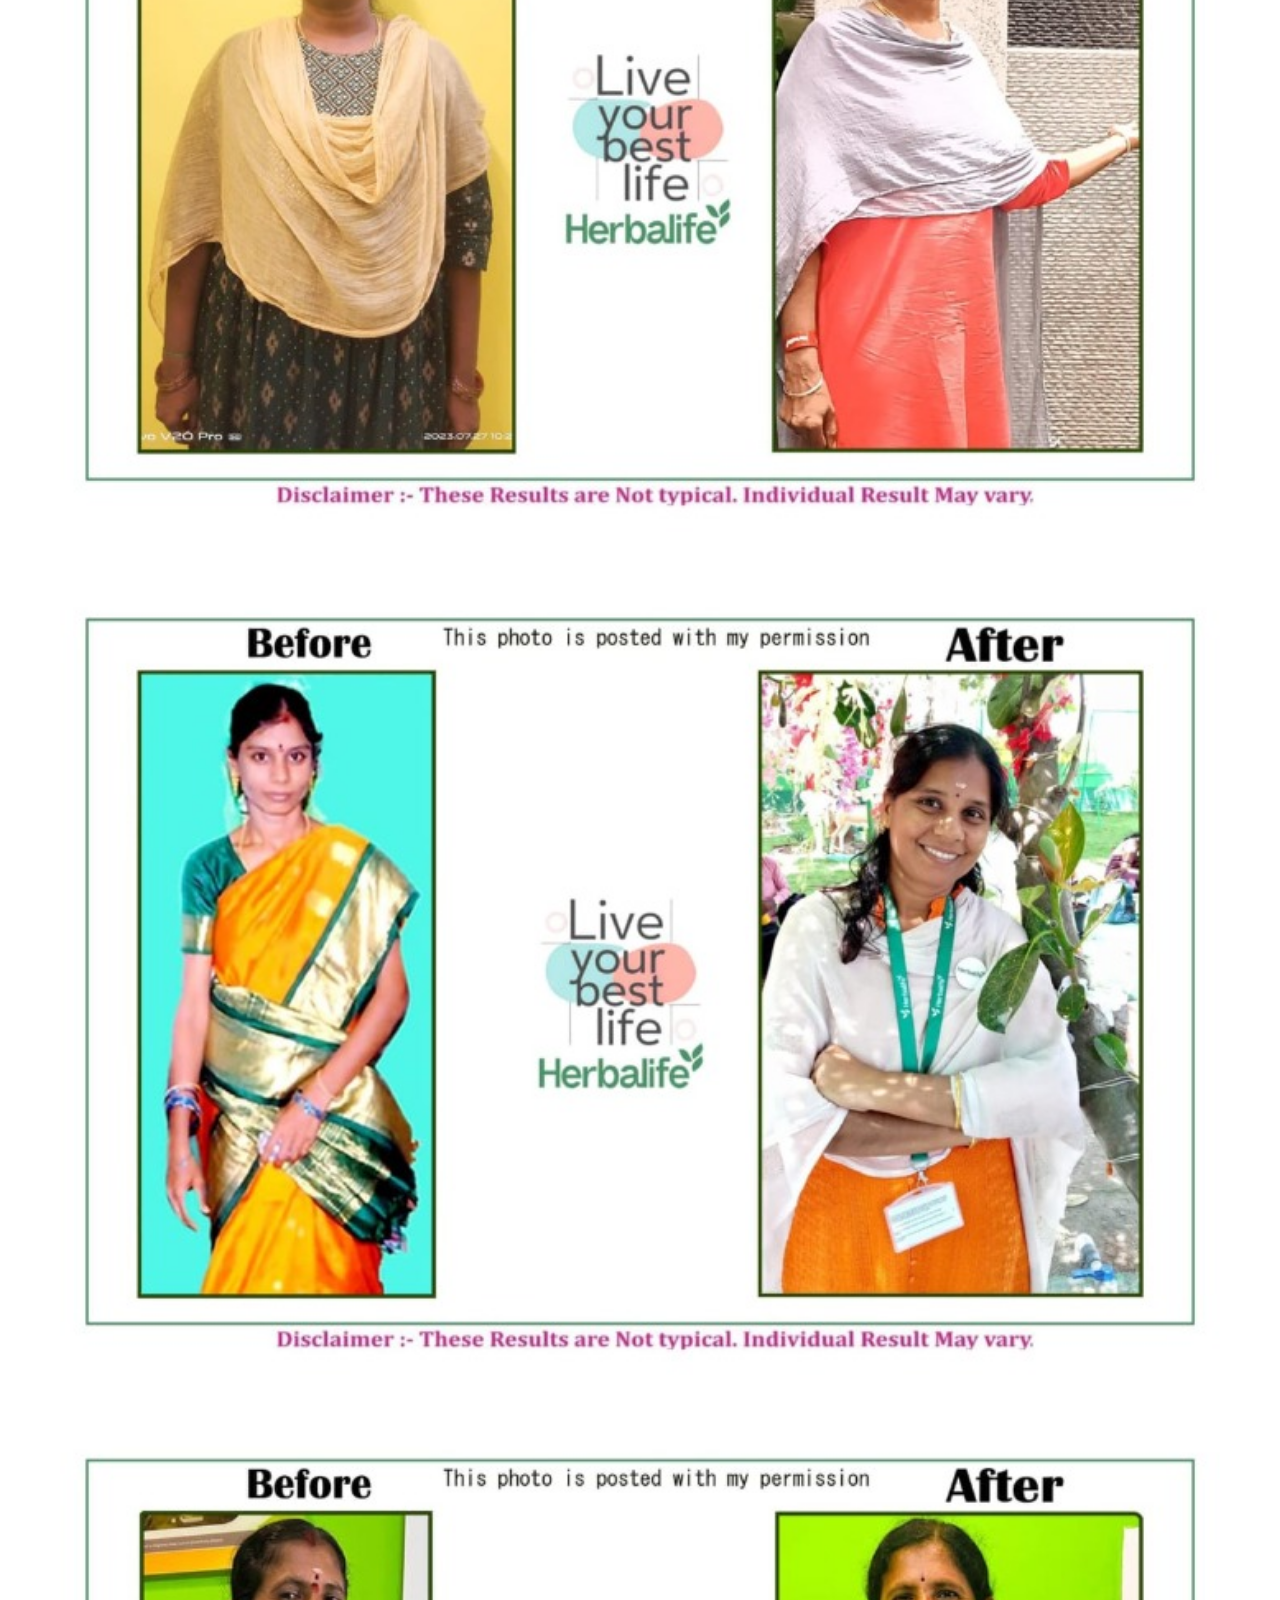
==== commit 9ae80501: "SEO: Add meta tags, sitemap, robots.txt, and google verification file" ====
--- a/index.html
+++ b/index.html
@@ -3,20 +3,80 @@
 <head>
   <meta charset="UTF-8">
   <meta name="viewport" content="width=device-width, initial-scale=1.0">
-  <title>DM Nutrition Centre</title>
+  <title>DM Nutrition Centre | Best Weight Loss & Wellness Centre in Udaiyarpalayam, Trichy</title>
+  
+  <!-- SEO Meta Tags -->
+  <meta name="description" content="DM Nutrition Centre offers personalized weight loss, weight gain, and child nutrition plans in Udaiyarpalayam, Trichy. Expert Herbalife nutrition guidance and weekly support for a healthy lifestyle.">
+  <meta name="keywords" content="DM Nutrition Centre, Weight Loss Udaiyarpalayam, Nutritionist Trichy, Herbalife Trichy, Diet Plan Udaiyarpalayam, Wellness Centre Trichy, Child Nutrition Udaiyarpalayam, Best Dietitian Trichy">
+  <meta name="author" content="DM Nutrition Centre">
+  <link rel="canonical" href="https://dm-nutrition-centre.netlify.app/">
+
+  <!-- Open Graph / Facebook -->
+  <meta property="og:type" content="website">
+  <meta property="og:url" content="https://dm-nutrition-centre.netlify.app/">
+  <meta property="og:title" content="DM Nutrition Centre | Best Weight Loss & Wellness Centre in Udaiyarpalayam">
+  <meta property="og:description" content="Transform your health with expert nutrition guidance. Weight loss, weight gain, and child nutrition programs in Udaiyarpalayam, Trichy.">
+  <meta property="og:image" content="https://dm-nutrition-centre.netlify.app/assets/logo.jpg">
+
+  <!-- Twitter -->
+  <meta property="twitter:card" content="summary_large_image">
+  <meta property="twitter:url" content="https://dm-nutrition-centre.netlify.app/">
+  <meta property="twitter:title" content="DM Nutrition Centre | Expert Wellness Guidance">
+  <meta property="twitter:description" content="Personalized diet plans and weekly expert support for a healthier lifestyle in Udaiyarpalayam, Trichy.">
+  <meta property="twitter:image" content="https://dm-nutrition-centre.netlify.app/assets/logo.jpg">
+
   <link rel="icon" href="assets/logo.jpg" type="image/jpeg">
   
-  <!-- Fonts -->
-  <link rel="preconnect" href="https://fonts.googleapis.com">
-  <link rel="preconnect" href="https://fonts.gstatic.com" crossorigin>
-  <link href="https://fonts.googleapis.com/css2?family=Inter:wght@400;500;600;700&family=Plus+Jakarta+Sans:wght@500;600;700;800&display=swap" rel="stylesheet">
-  
-  <!-- CSS -->
-  <link rel="stylesheet" href="css/style.css">
-  
-  <!-- Icons -->
-  <script src="https://unpkg.com/lucide@latest"></script>
-
+  <!-- JSON-LD Schema -->
+  <script type="application/ld+json">
+  {
+    "@context": "https://schema.org",
+    "@type": "LocalBusiness",
+    "name": "DM Nutrition Centre",
+    "image": "https://dm-nutrition-centre.netlify.app/assets/logo.jpg",
+    "@id": "https://dm-nutrition-centre.netlify.app/",
+    "url": "https://dm-nutrition-centre.netlify.app/",
+    "telephone": "+918675882830",
+    "address": {
+      "@type": "PostalAddress",
+      "streetAddress": "Trichy Rottu Street (Opposite Inpa Mariamman Temple)",
+      "addressLocality": "Udaiyarpalayam",
+      "addressRegion": "Tamil Nadu",
+      "postalCode": "621804",
+      "addressCountry": "IN"
+    },
+    "geo": {
+      "@type": "GeoCoordinates",
+      "latitude": 11.1786,
+      "longitude": 79.2974
+    },
+    "openingHoursSpecification": [
+      {
+        "@type": "OpeningHoursSpecification",
+        "dayOfWeek": ["Monday", "Tuesday", "Wednesday", "Thursday", "Friday", "Saturday"],
+        "opens": "07:00",
+        "closes": "10:30"
+      },
+      {
+        "@type": "OpeningHoursSpecification",
+        "dayOfWeek": ["Monday", "Tuesday", "Wednesday", "Thursday", "Friday", "Saturday"],
+        "opens": "13:00",
+        "closes": "14:00"
+      },
+      {
+        "@type": "OpeningHoursSpecification",
+        "dayOfWeek": ["Monday", "Tuesday", "Wednesday", "Thursday", "Friday", "Saturday"],
+        "opens": "17:30",
+        "closes": "19:00"
+      }
+    ],
+    "sameAs": [
+      "https://www.facebook.com/share/19s4a5U3Mo/",
+      "https://www.instagram.com/reel/DXwBnwxx3N9/?igsh=MjMyb2tmZTl5ZDli",
+      "https://www.youtube.com/@dmcouple3427"
+    ]
+  }
+  </script>
   <!-- Lightbox Styles -->
   <style>
     #lightbox-overlay {
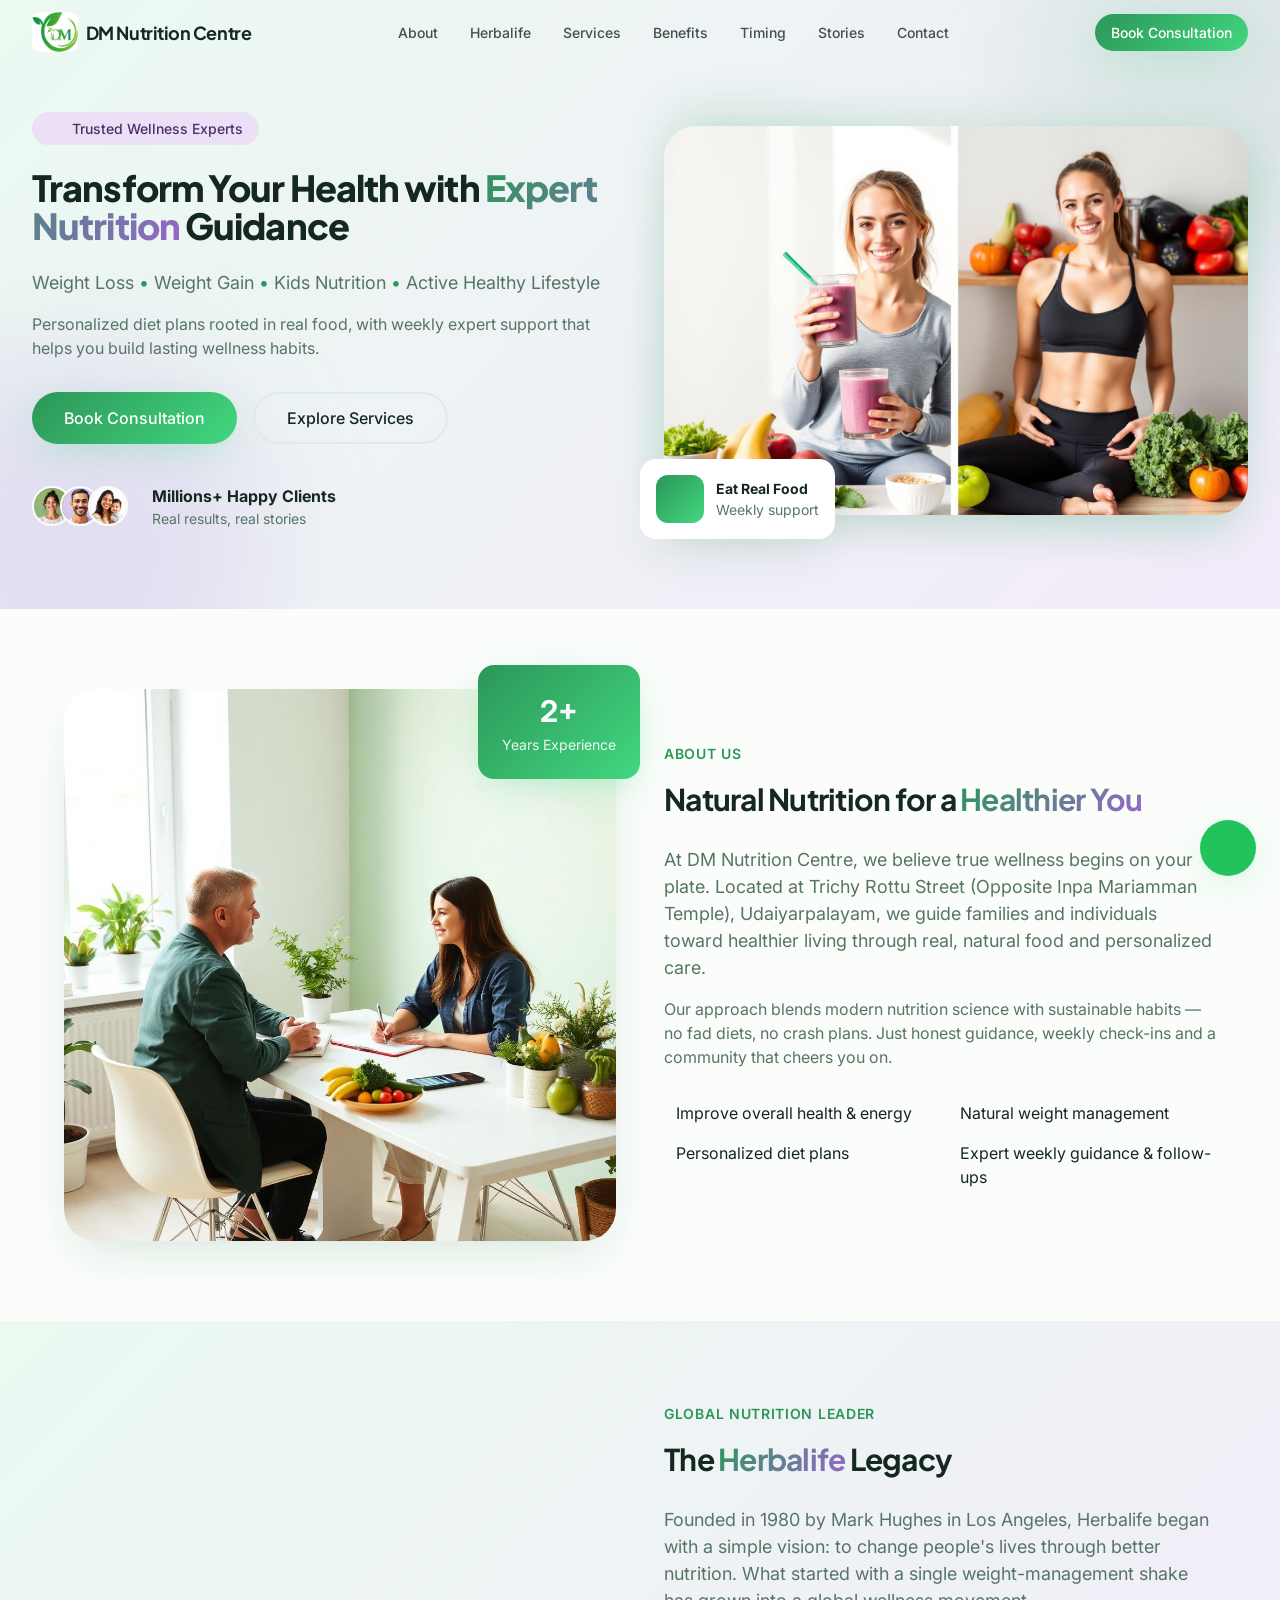
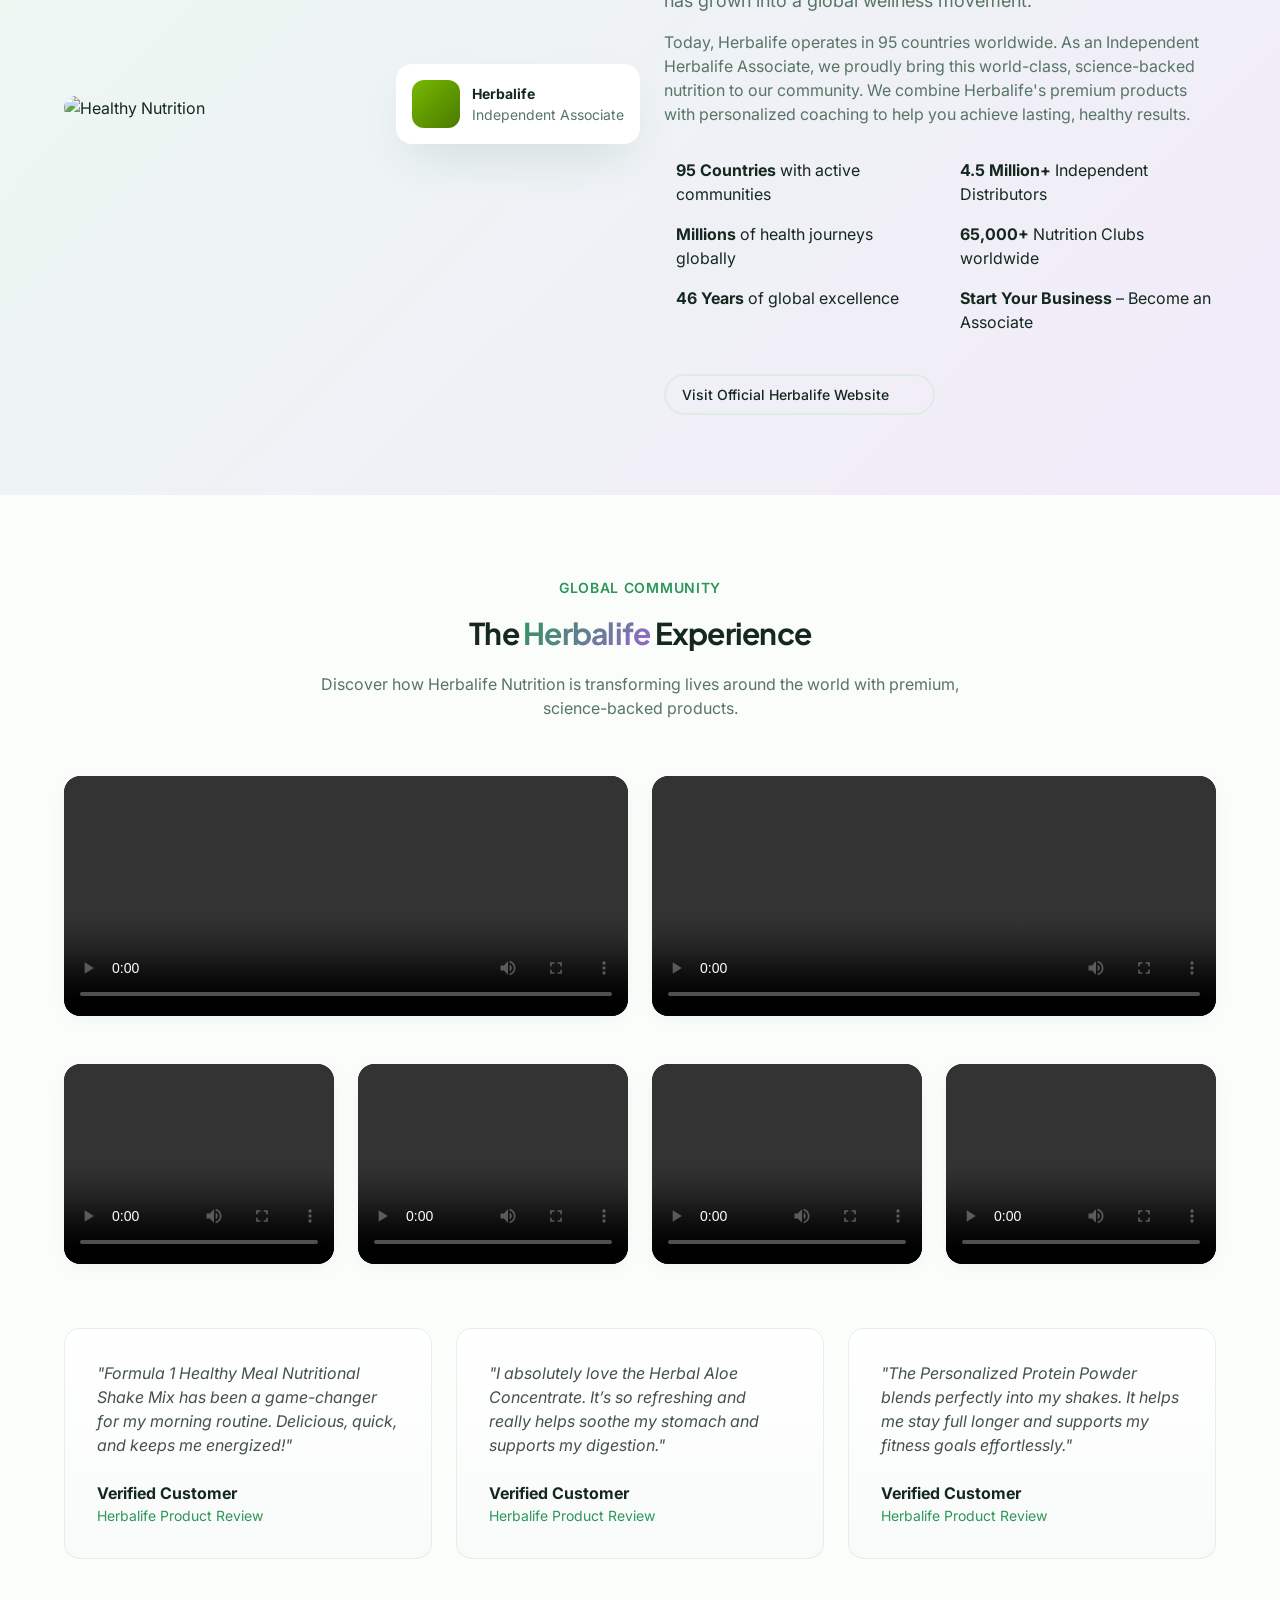
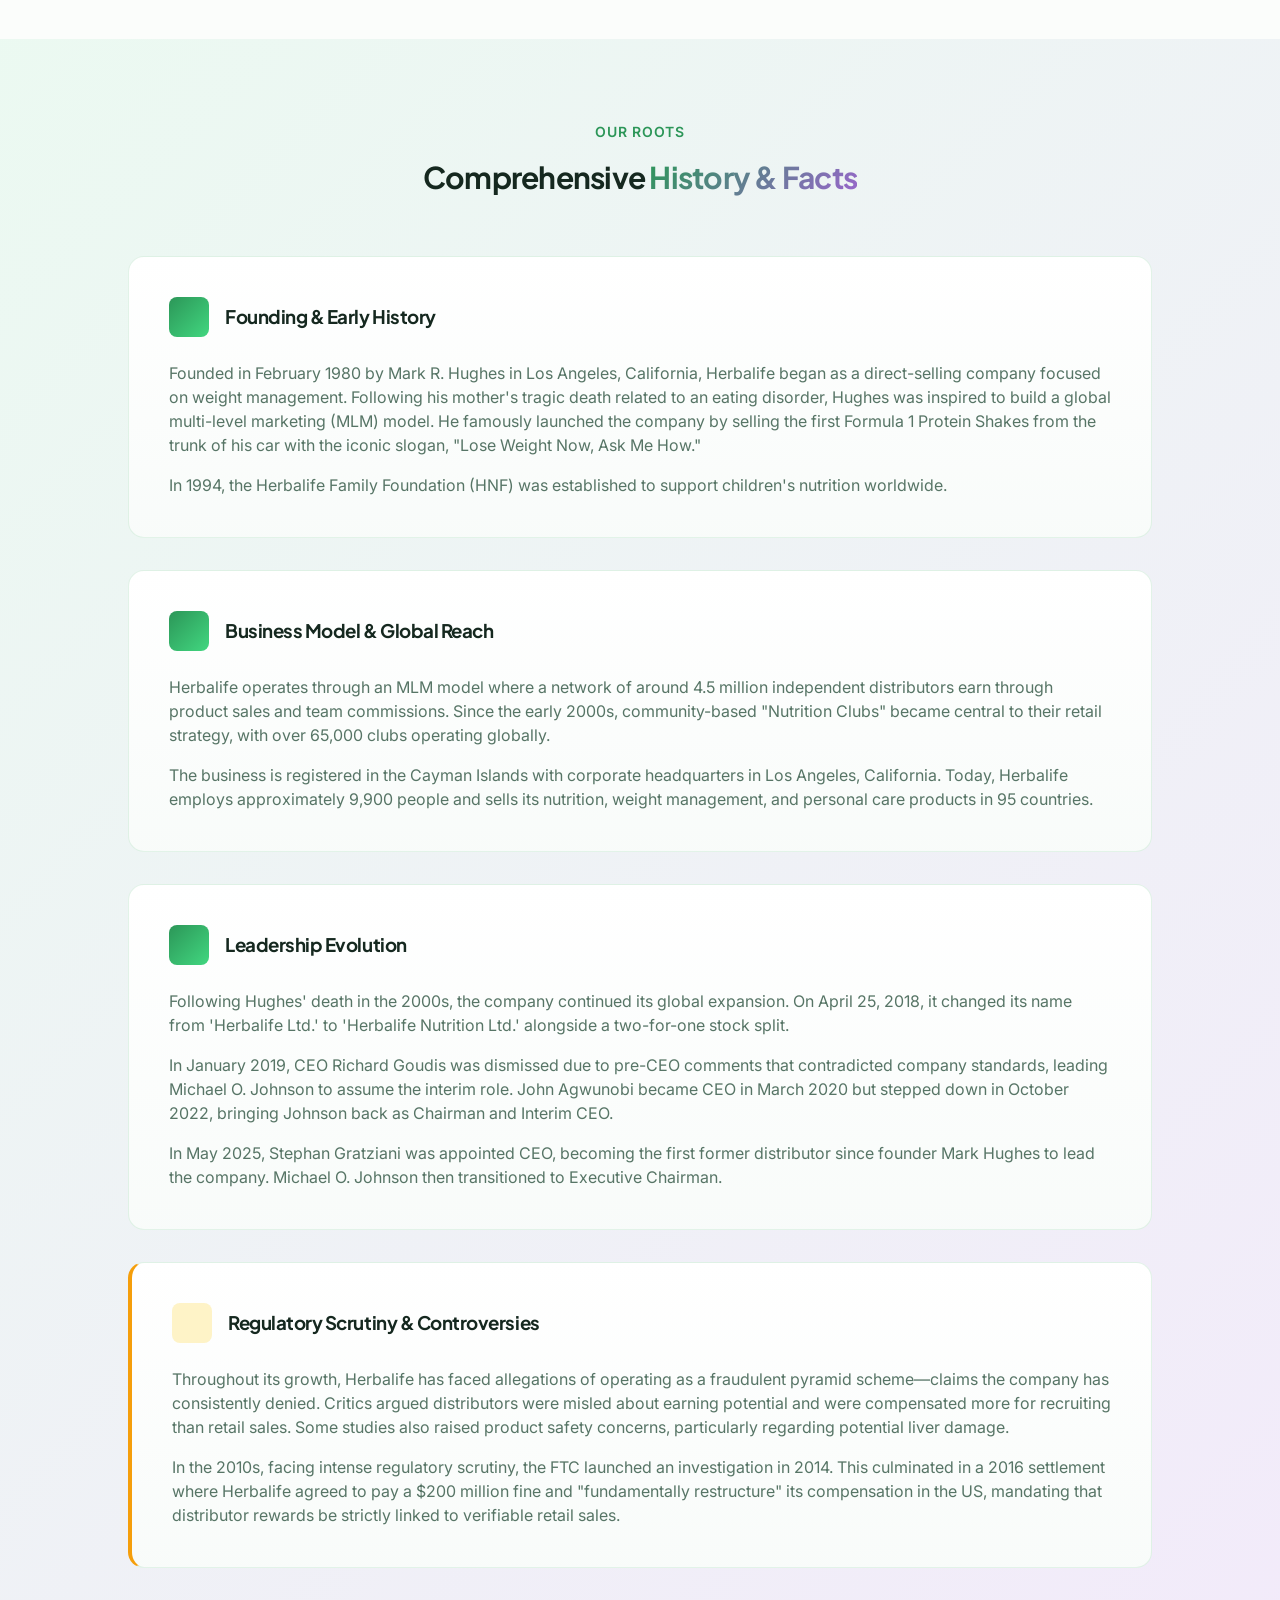
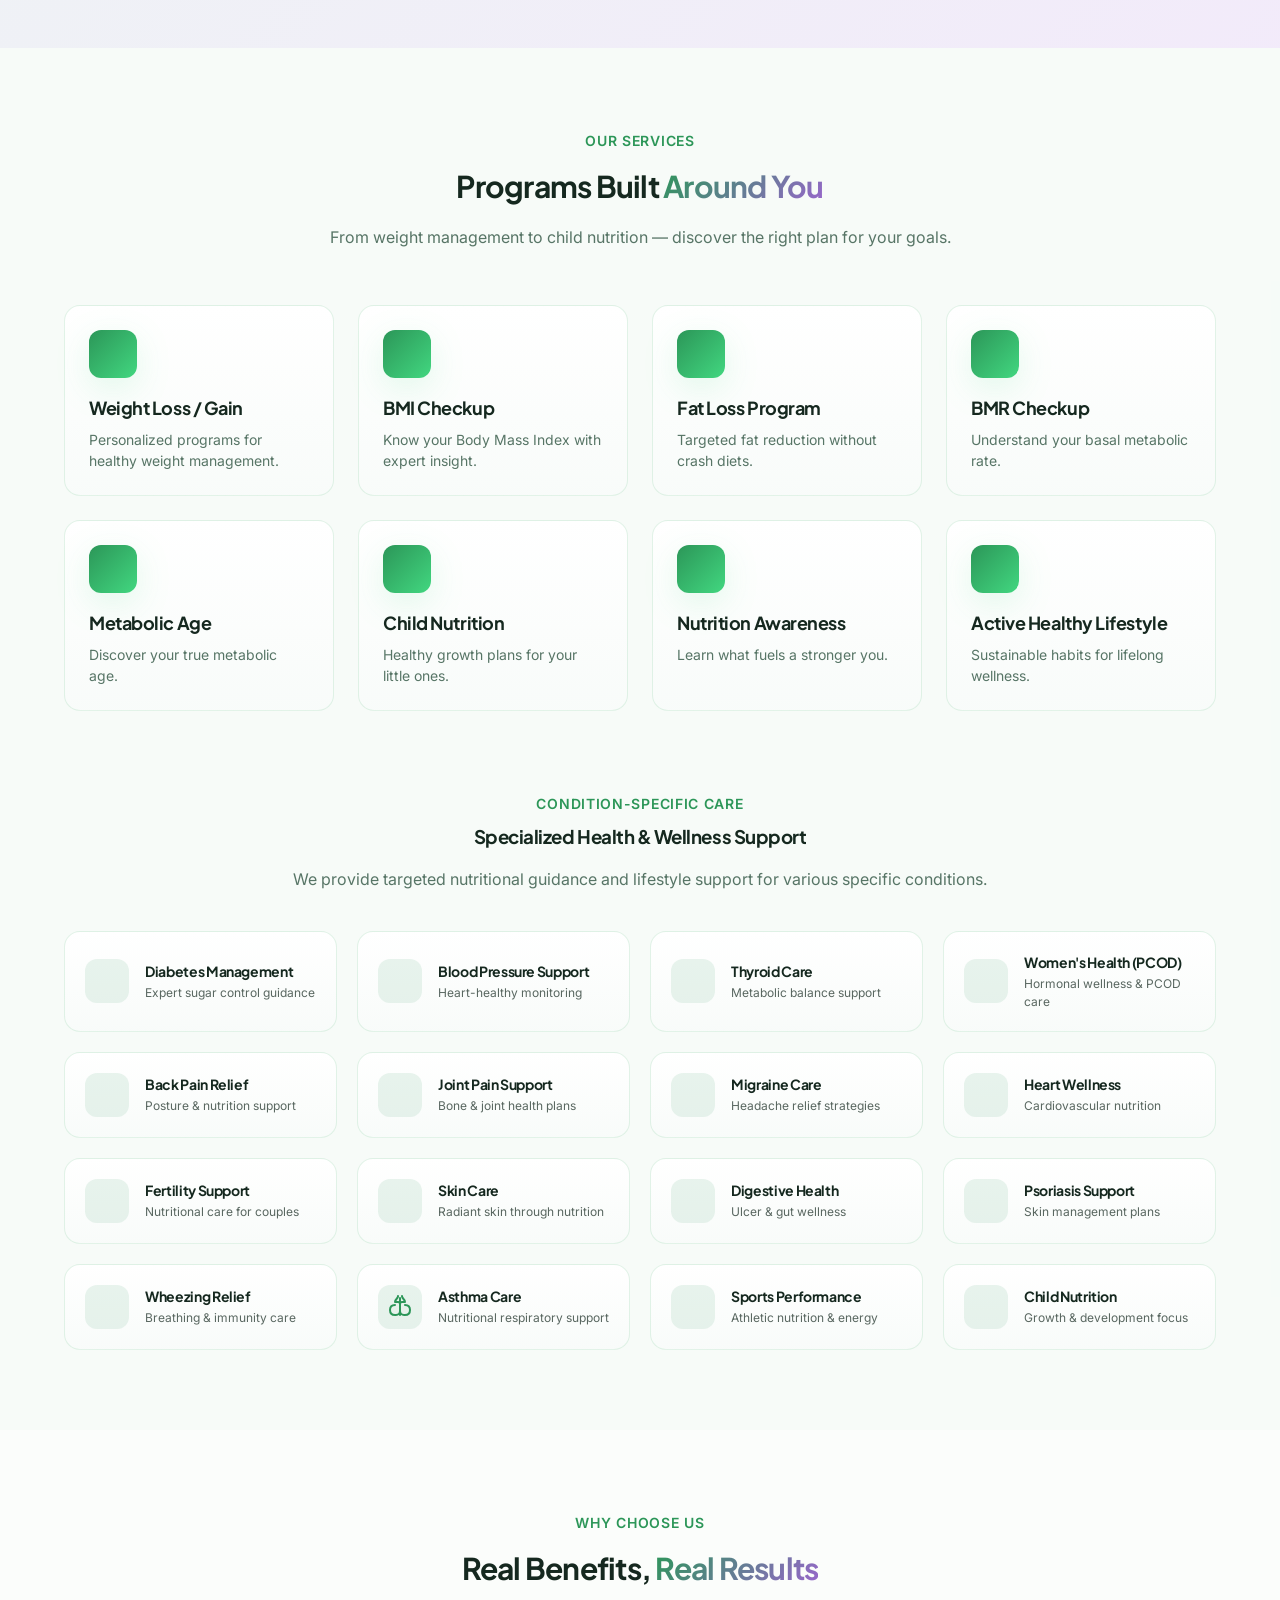
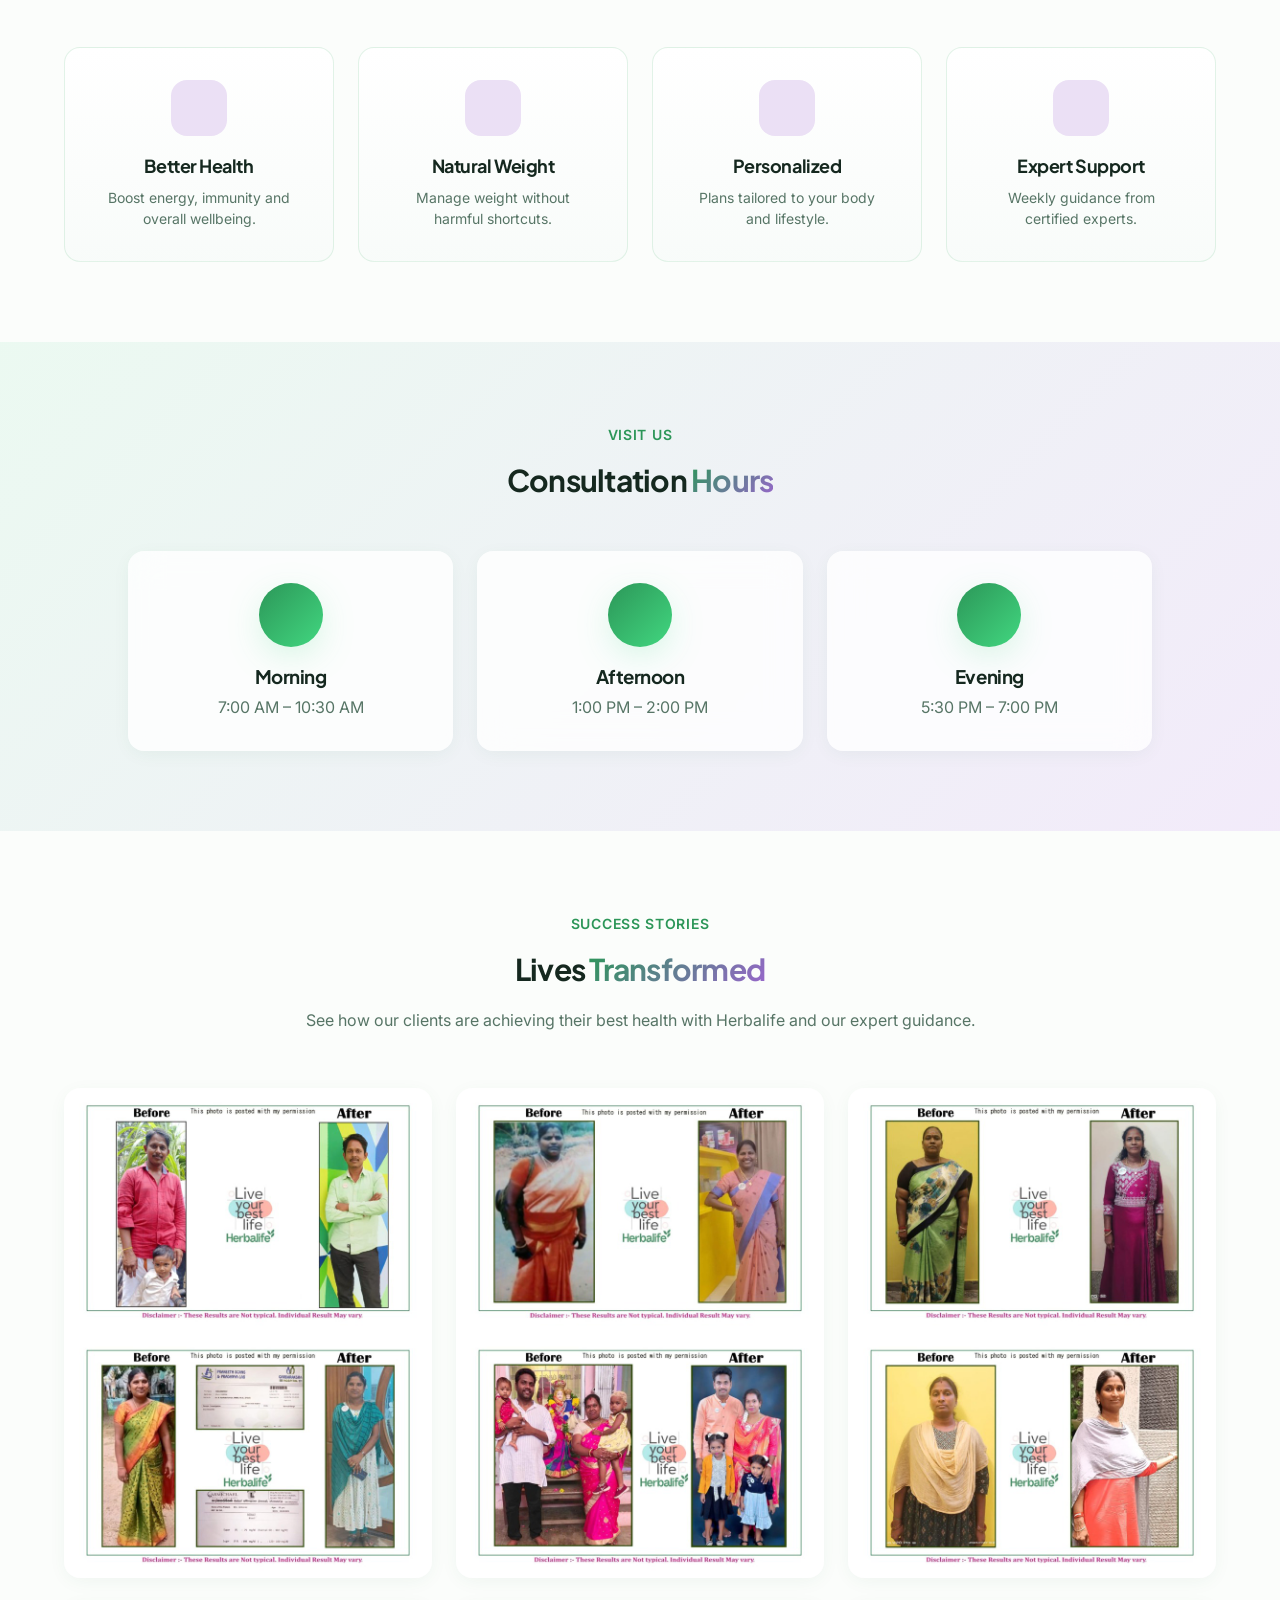
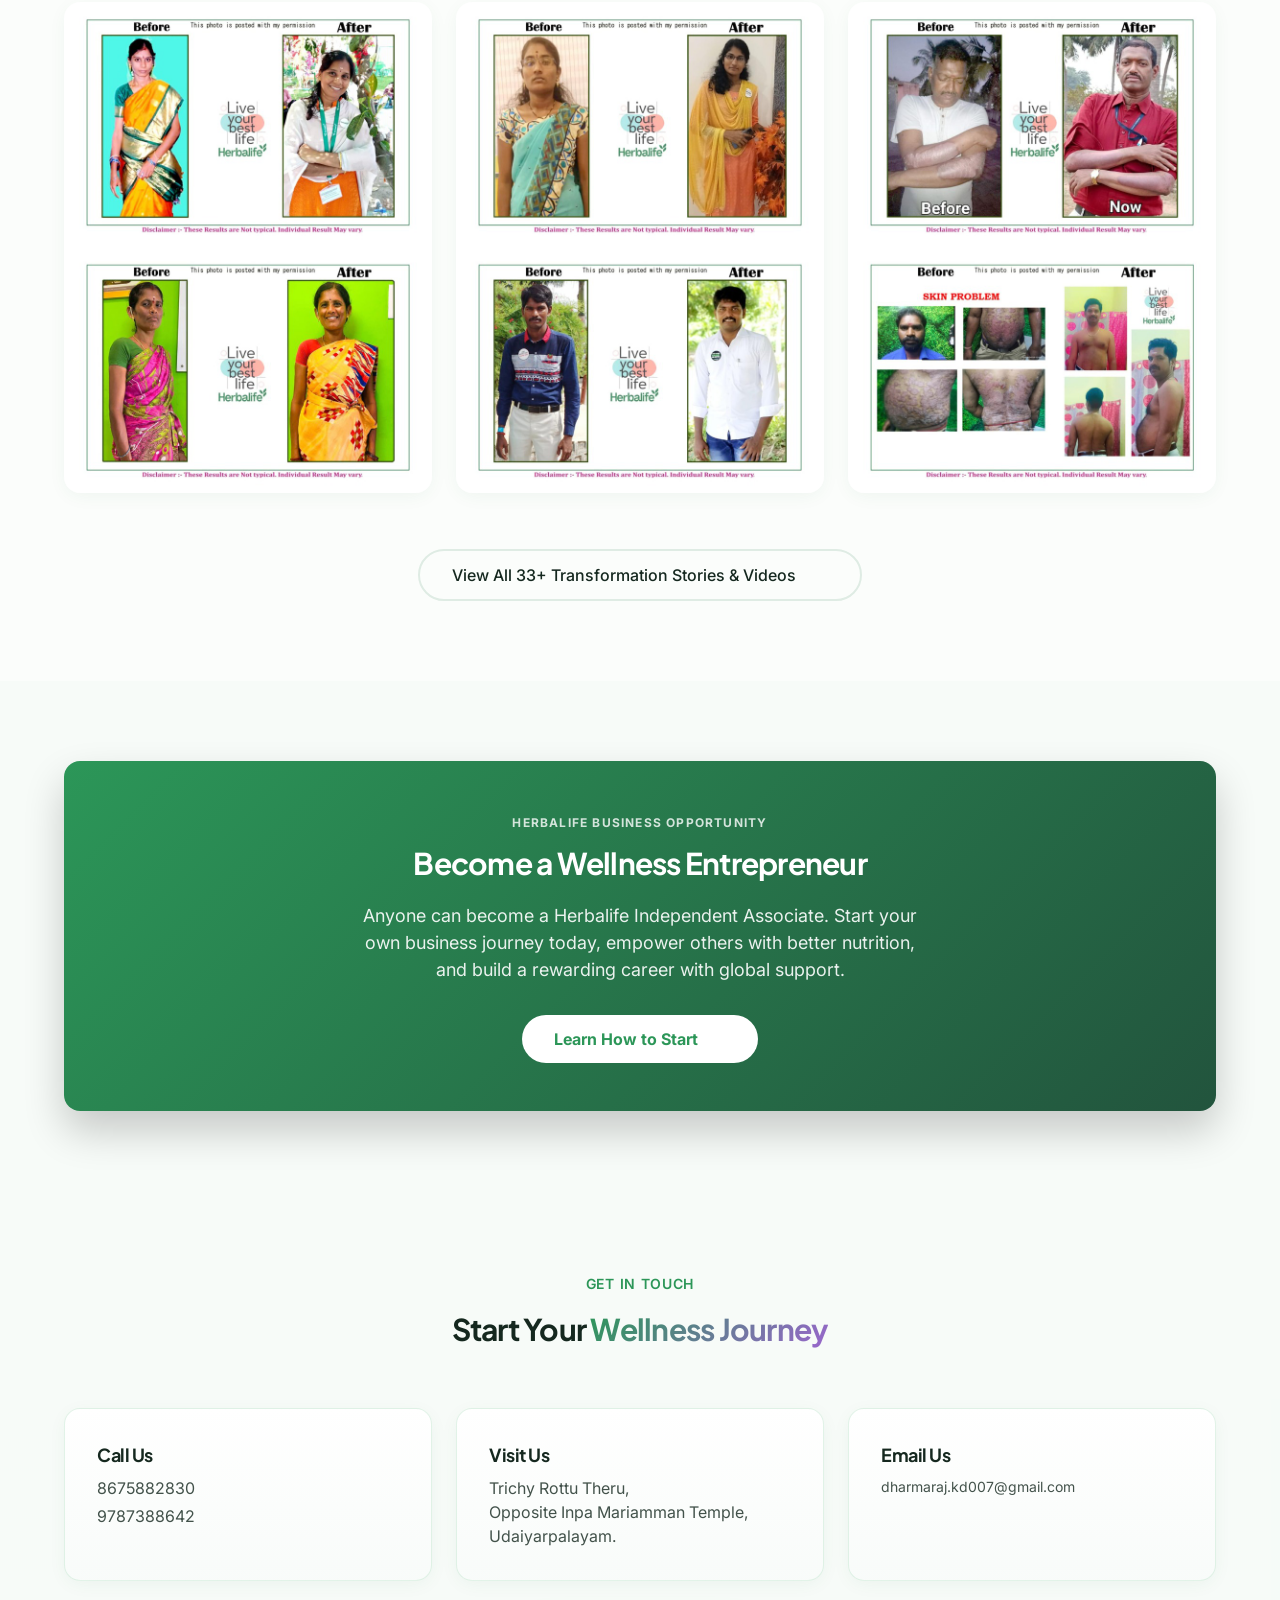
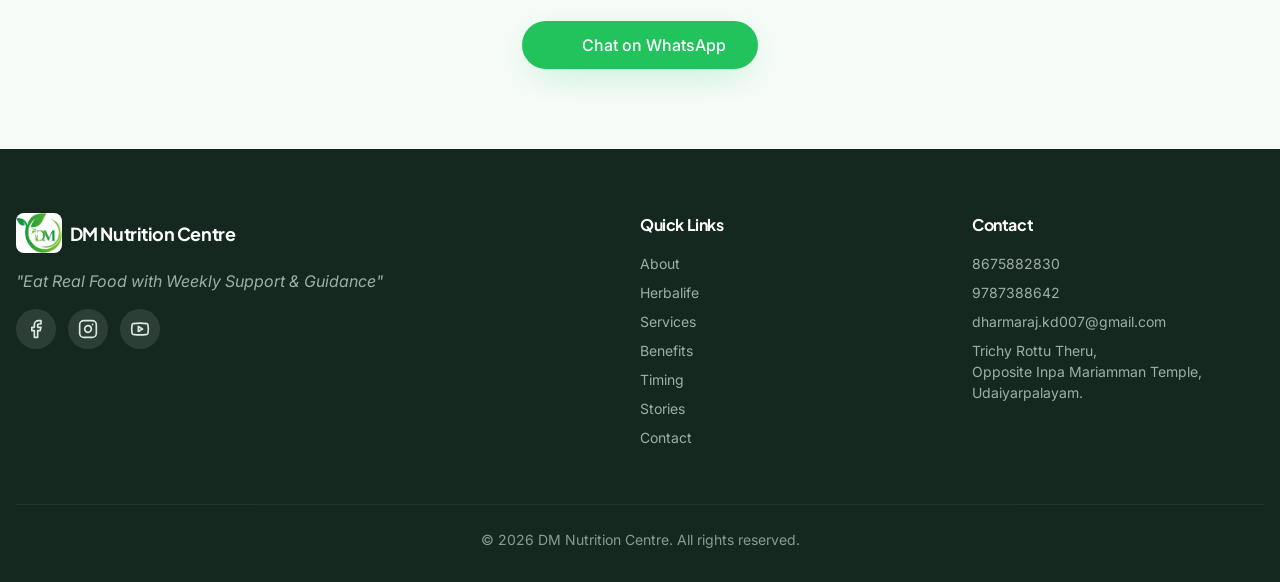
==== commit d2ee5bd1: "Update website content, robots.txt, and transformations" ====
--- a/index.html
+++ b/index.html
@@ -3,80 +3,20 @@
 <head>
   <meta charset="UTF-8">
   <meta name="viewport" content="width=device-width, initial-scale=1.0">
-  <title>DM Nutrition Centre | Best Weight Loss & Wellness Centre in Udaiyarpalayam, Trichy</title>
-  
-  <!-- SEO Meta Tags -->
-  <meta name="description" content="DM Nutrition Centre offers personalized weight loss, weight gain, and child nutrition plans in Udaiyarpalayam, Trichy. Expert Herbalife nutrition guidance and weekly support for a healthy lifestyle.">
-  <meta name="keywords" content="DM Nutrition Centre, Weight Loss Udaiyarpalayam, Nutritionist Trichy, Herbalife Trichy, Diet Plan Udaiyarpalayam, Wellness Centre Trichy, Child Nutrition Udaiyarpalayam, Best Dietitian Trichy">
-  <meta name="author" content="DM Nutrition Centre">
-  <link rel="canonical" href="https://dm-nutrition-centre.netlify.app/">
-
-  <!-- Open Graph / Facebook -->
-  <meta property="og:type" content="website">
-  <meta property="og:url" content="https://dm-nutrition-centre.netlify.app/">
-  <meta property="og:title" content="DM Nutrition Centre | Best Weight Loss & Wellness Centre in Udaiyarpalayam">
-  <meta property="og:description" content="Transform your health with expert nutrition guidance. Weight loss, weight gain, and child nutrition programs in Udaiyarpalayam, Trichy.">
-  <meta property="og:image" content="https://dm-nutrition-centre.netlify.app/assets/logo.jpg">
-
-  <!-- Twitter -->
-  <meta property="twitter:card" content="summary_large_image">
-  <meta property="twitter:url" content="https://dm-nutrition-centre.netlify.app/">
-  <meta property="twitter:title" content="DM Nutrition Centre | Expert Wellness Guidance">
-  <meta property="twitter:description" content="Personalized diet plans and weekly expert support for a healthier lifestyle in Udaiyarpalayam, Trichy.">
-  <meta property="twitter:image" content="https://dm-nutrition-centre.netlify.app/assets/logo.jpg">
-
+  <title>DM Nutrition Centre</title>
   <link rel="icon" href="assets/logo.jpg" type="image/jpeg">
   
-  <!-- JSON-LD Schema -->
-  <script type="application/ld+json">
-  {
-    "@context": "https://schema.org",
-    "@type": "LocalBusiness",
-    "name": "DM Nutrition Centre",
-    "image": "https://dm-nutrition-centre.netlify.app/assets/logo.jpg",
-    "@id": "https://dm-nutrition-centre.netlify.app/",
-    "url": "https://dm-nutrition-centre.netlify.app/",
-    "telephone": "+918675882830",
-    "address": {
-      "@type": "PostalAddress",
-      "streetAddress": "Trichy Rottu Street (Opposite Inpa Mariamman Temple)",
-      "addressLocality": "Udaiyarpalayam",
-      "addressRegion": "Tamil Nadu",
-      "postalCode": "621804",
-      "addressCountry": "IN"
-    },
-    "geo": {
-      "@type": "GeoCoordinates",
-      "latitude": 11.1786,
-      "longitude": 79.2974
-    },
-    "openingHoursSpecification": [
-      {
-        "@type": "OpeningHoursSpecification",
-        "dayOfWeek": ["Monday", "Tuesday", "Wednesday", "Thursday", "Friday", "Saturday"],
-        "opens": "07:00",
-        "closes": "10:30"
-      },
-      {
-        "@type": "OpeningHoursSpecification",
-        "dayOfWeek": ["Monday", "Tuesday", "Wednesday", "Thursday", "Friday", "Saturday"],
-        "opens": "13:00",
-        "closes": "14:00"
-      },
-      {
-        "@type": "OpeningHoursSpecification",
-        "dayOfWeek": ["Monday", "Tuesday", "Wednesday", "Thursday", "Friday", "Saturday"],
-        "opens": "17:30",
-        "closes": "19:00"
-      }
-    ],
-    "sameAs": [
-      "https://www.facebook.com/share/19s4a5U3Mo/",
-      "https://www.instagram.com/reel/DXwBnwxx3N9/?igsh=MjMyb2tmZTl5ZDli",
-      "https://www.youtube.com/@dmcouple3427"
-    ]
-  }
-  </script>
+  <!-- Fonts -->
+  <link rel="preconnect" href="https://fonts.googleapis.com">
+  <link rel="preconnect" href="https://fonts.gstatic.com" crossorigin>
+  <link href="https://fonts.googleapis.com/css2?family=Inter:wght@400;500;600;700&family=Plus+Jakarta+Sans:wght@500;600;700;800&display=swap" rel="stylesheet">
+  
+  <!-- CSS -->
+  <link rel="stylesheet" href="css/style.css">
+  
+  <!-- Icons -->
+  <script src="https://unpkg.com/lucide@latest"></script>
+
   <!-- Lightbox Styles -->
   <style>
     #lightbox-overlay {
--- a/css/style.css
+++ b/css/style.css
@@ -0,0 +1,644 @@
+:root {
+  /* Colors */
+  --background: hsl(120 40% 99%);
+  --foreground: hsl(150 30% 12%);
+  --card: hsl(0 0% 100%);
+  --primary: hsl(145 55% 38%);
+  --primary-foreground: hsl(0 0% 100%);
+  --primary-glow: hsl(145 65% 55%);
+  --secondary: hsl(270 50% 92%);
+  --secondary-foreground: hsl(270 40% 30%);
+  --muted: hsl(145 30% 96%);
+  --muted-foreground: hsl(150 15% 40%);
+  --accent: hsl(270 60% 75%);
+  --border: hsl(145 25% 90%);
+  --whatsapp: hsl(142 70% 45%);
+
+  /* Gradients */
+  --gradient-hero: linear-gradient(135deg, hsl(145 55% 95%) 0%, hsl(270 60% 95%) 100%);
+  --gradient-primary: linear-gradient(135deg, var(--primary) 0%, var(--primary-glow) 100%);
+  --gradient-accent: linear-gradient(135deg, hsl(145 55% 38%) 0%, hsl(270 50% 60%) 100%);
+  --gradient-card: linear-gradient(180deg, hsl(0 0% 100%) 0%, hsl(145 30% 98%) 100%);
+
+  /* Shadows */
+  --shadow-soft: 0 4px 20px -4px hsl(145 50% 30% / 0.08);
+  --shadow-elegant: 0 20px 50px -15px hsl(145 50% 30% / 0.18);
+  --shadow-glow: 0 10px 40px -10px hsl(145 65% 55% / 0.4);
+
+  --radius: 1rem;
+}
+
+/* Reset & Base */
+*, *::before, *::after {
+  box-sizing: border-box;
+  margin: 0;
+  padding: 0;
+}
+
+html {
+  scroll-behavior: smooth;
+}
+
+body {
+  font-family: "Inter", system-ui, sans-serif;
+  background-color: var(--background);
+  color: var(--foreground);
+  line-height: 1.5;
+  -webkit-font-smoothing: antialiased;
+}
+
+h1, h2, h3, h4, .font-display {
+  font-family: "Plus Jakarta Sans", system-ui, sans-serif;
+  letter-spacing: -0.025em;
+}
+
+a {
+  text-decoration: none;
+  color: inherit;
+  transition: all 0.3s ease;
+}
+
+img {
+  max-width: 100%;
+  height: auto;
+  display: block;
+}
+
+button {
+  background: none;
+  border: none;
+  cursor: pointer;
+  font: inherit;
+}
+
+/* Layout Utilities */
+.container {
+  max-width: 80rem; /* 1280px */
+  margin: 0 auto;
+  padding: 0 1rem;
+}
+@media (min-width: 640px) { .container { padding: 0 1.5rem; } }
+@media (min-width: 1024px) { .container { padding: 0 2rem; } }
+
+.container-sm { max-width: 42rem; margin: 0 auto; }
+.container-md { max-width: 64rem; margin: 0 auto; }
+.container-lg { max-width: 72rem; margin: 0 auto; }
+
+.section-padding {
+  padding: 5rem 1rem;
+}
+@media (min-width: 640px) { .section-padding { padding-left: 1.5rem; padding-right: 1.5rem; } }
+@media (min-width: 1024px) { .section-padding { padding-left: 2rem; padding-right: 2rem; } }
+
+.grid { display: grid; }
+.flex { display: flex; }
+.items-center { align-items: center; }
+.justify-center { justify-content: center; }
+.justify-between { justify-content: space-between; }
+.text-center { text-align: center; }
+
+/* Typography */
+.text-gradient {
+  background-image: var(--gradient-accent);
+  -webkit-background-clip: text;
+  background-clip: text;
+  color: transparent;
+}
+.text-primary { color: var(--primary); }
+.text-muted-foreground { color: var(--muted-foreground); }
+.font-bold { font-weight: 700; }
+.font-extrabold { font-weight: 800; }
+.text-sm { font-size: 0.875rem; }
+.text-lg { font-size: 1.125rem; }
+.text-3xl { font-size: 1.875rem; }
+.text-4xl { font-size: 2.25rem; }
+.text-5xl { font-size: 3rem; }
+.text-6xl { font-size: 3.75rem; }
+
+/* Buttons */
+.btn {
+  display: inline-flex;
+  align-items: center;
+  justify-content: center;
+  border-radius: 9999px;
+  font-weight: 500;
+  transition: all 0.3s ease;
+  padding: 0.5rem 1rem;
+  font-size: 0.875rem;
+}
+.btn-lg {
+  padding: 0.75rem 2rem;
+  font-size: 1rem;
+}
+.btn-primary {
+  background: var(--gradient-primary);
+  color: var(--primary-foreground);
+  box-shadow: var(--shadow-glow);
+}
+.btn-primary:hover {
+  opacity: 0.9;
+}
+.btn-outline {
+  border: 2px solid var(--border);
+  color: var(--foreground);
+}
+.btn-outline:hover {
+  background-color: var(--muted);
+}
+.btn-whatsapp {
+  background-color: var(--whatsapp);
+  color: white;
+  box-shadow: var(--shadow-glow);
+}
+.btn-whatsapp:hover {
+  opacity: 0.9;
+}
+
+/* Header */
+.header {
+  position: fixed;
+  top: 0;
+  left: 0;
+  right: 0;
+  z-index: 50;
+  transition: all 0.3s ease;
+  background-color: transparent;
+}
+.header.scrolled {
+  background-color: rgba(240, 252, 243, 0.85); /* background with opacity */
+  backdrop-filter: blur(16px);
+  box-shadow: var(--shadow-soft);
+}
+.nav {
+  display: flex;
+  align-items: center;
+  justify-content: space-between;
+  height: 4rem;
+}
+.nav-logo {
+  display: flex;
+  align-items: center;
+  gap: 0.5rem;
+}
+.nav-logo-icon {
+  width: 2.25rem;
+  height: 2.25rem;
+  border-radius: 0.75rem;
+  background: var(--gradient-primary);
+  display: flex;
+  align-items: center;
+  justify-content: center;
+  box-shadow: var(--shadow-glow);
+  color: var(--primary-foreground);
+}
+.nav-links {
+  display: none;
+  align-items: center;
+  gap: 2rem;
+}
+@media (min-width: 768px) {
+  .nav-links { display: flex; }
+}
+.nav-link {
+  font-size: 0.875rem;
+  font-weight: 500;
+  color: rgba(21, 40, 31, 0.8);
+}
+.nav-link:hover {
+  color: var(--primary);
+}
+.nav-btn {
+  display: none;
+}
+@media (min-width: 768px) {
+  .nav-btn { display: inline-flex; }
+}
+.menu-btn {
+  padding: 0.5rem;
+}
+@media (min-width: 768px) {
+  .menu-btn { display: none; }
+}
+
+/* Mobile Menu */
+.mobile-menu {
+  display: none;
+  background-color: rgba(240, 252, 243, 0.95);
+  backdrop-filter: blur(16px);
+  border-top: 1px solid var(--border);
+}
+.mobile-menu.open {
+  display: block;
+  animation: fadeIn 0.3s ease-out;
+}
+@media (min-width: 768px) {
+  .mobile-menu { display: none !important; }
+}
+.mobile-menu-inner {
+  padding: 1rem;
+  display: flex;
+  flex-direction: column;
+  gap: 0.75rem;
+}
+.mobile-menu .nav-link {
+  padding: 0.5rem 0;
+  display: block;
+}
+
+/* Hero Section */
+.hero {
+  position: relative;
+  padding-top: 7rem;
+  padding-bottom: 5rem;
+  overflow: hidden;
+  background: var(--gradient-hero);
+}
+.hero-bg-blur {
+  position: absolute;
+  border-radius: 9999px;
+  filter: blur(64px);
+  z-index: 0;
+}
+.hero-bg-1 {
+  top: -8rem; right: -8rem; width: 24rem; height: 24rem;
+  background-color: rgba(43, 150, 91, 0.1);
+}
+.hero-bg-2 {
+  bottom: -8rem; left: -8rem; width: 24rem; height: 24rem;
+  background-color: rgba(181, 137, 230, 0.2);
+}
+.hero-grid {
+  display: grid;
+  gap: 3rem;
+  position: relative;
+  z-index: 10;
+}
+@media (min-width: 1024px) {
+  .hero-grid { grid-template-columns: 1fr 1fr; align-items: center; }
+}
+.badge {
+  display: inline-flex;
+  align-items: center;
+  gap: 0.5rem;
+  padding: 0.375rem 1rem;
+  border-radius: 9999px;
+  background-color: var(--secondary);
+  color: var(--secondary-foreground);
+  font-size: 0.875rem;
+  font-weight: 500;
+  margin-bottom: 1.5rem;
+}
+.hero-title {
+  line-height: 1.05;
+  margin-bottom: 1.5rem;
+}
+.hero-subtitle {
+  color: var(--muted-foreground);
+  margin-bottom: 1rem;
+  font-size: 1.125rem;
+}
+.hero-desc {
+  color: var(--muted-foreground);
+  margin-bottom: 2rem;
+  max-width: 36rem;
+}
+.hero-actions {
+  display: flex;
+  flex-wrap: wrap;
+  gap: 1rem;
+}
+.hero-stats {
+  display: flex;
+  align-items: center;
+  gap: 1.5rem;
+  margin-top: 2.5rem;
+}
+.avatars {
+  display: flex;
+}
+.avatars img {
+  width: 2.5rem;
+  height: 2.5rem;
+  border-radius: 9999px;
+  border: 2px solid var(--background);
+  object-fit: cover;
+  margin-left: -0.75rem;
+}
+.avatars img:first-child { margin-left: 0; }
+.hero-image-wrapper {
+  position: relative;
+}
+.hero-image-bg {
+  position: absolute;
+  inset: 0;
+  background: var(--gradient-primary);
+  border-radius: 2rem;
+  transform: rotate(3deg);
+  opacity: 0.2;
+  filter: blur(24px);
+}
+.hero-image {
+  position: relative;
+  border-radius: 2rem;
+  box-shadow: var(--shadow-elegant);
+  width: 100%;
+  object-fit: cover;
+}
+.floating-card {
+  position: absolute;
+  bottom: -1.5rem;
+  left: -1.5rem;
+  background-color: var(--card);
+  border-radius: 1rem;
+  box-shadow: var(--shadow-elegant);
+  padding: 1rem;
+  display: flex;
+  align-items: center;
+  gap: 0.75rem;
+  animation: float 3s ease-in-out infinite;
+}
+.icon-box {
+  width: 3rem;
+  height: 3rem;
+  border-radius: 0.75rem;
+  background: var(--gradient-primary);
+  display: flex;
+  align-items: center;
+  justify-content: center;
+  color: var(--primary-foreground);
+}
+
+/* About Section */
+.about-grid {
+  display: grid;
+  gap: 3rem;
+  align-items: center;
+}
+@media (min-width: 1024px) {
+  .about-grid { grid-template-columns: 1fr 1fr; }
+}
+.about-image-wrapper {
+  position: relative;
+}
+.about-image {
+  border-radius: 2rem;
+  box-shadow: var(--shadow-elegant);
+  width: 100%;
+}
+.experience-badge {
+  position: absolute;
+  top: -1.5rem;
+  right: -1.5rem;
+  background: var(--gradient-primary);
+  color: var(--primary-foreground);
+  border-radius: 1rem;
+  padding: 1.5rem;
+  box-shadow: var(--shadow-glow);
+  text-align: center;
+}
+.section-tag {
+  color: var(--primary);
+  font-weight: 600;
+  text-transform: uppercase;
+  letter-spacing: 0.05em;
+  font-size: 0.875rem;
+}
+.about-text {
+  color: var(--muted-foreground);
+  font-size: 1.125rem;
+  margin-bottom: 1rem;
+}
+.about-text-sm {
+  color: var(--muted-foreground);
+  margin-bottom: 2rem;
+}
+.benefits-list {
+  display: grid;
+  gap: 1rem;
+}
+@media (min-width: 640px) {
+  .benefits-list { grid-template-columns: 1fr 1fr; }
+}
+.benefit-item {
+  display: flex;
+  align-items: flex-start;
+  gap: 0.75rem;
+}
+.benefit-item .icon {
+  color: var(--primary);
+  flex-shrink: 0;
+  margin-top: 0.125rem;
+}
+
+/* Services */
+.bg-muted { background-color: rgba(239, 248, 242, 0.4); } /* hsl(var(--muted)/40%) */
+.services-grid {
+  display: grid;
+  gap: 1.5rem;
+}
+@media (min-width: 640px) { .services-grid { grid-template-columns: repeat(2, 1fr); } }
+@media (min-width: 1024px) { .services-grid { grid-template-columns: repeat(4, 1fr); } }
+
+.card {
+  padding: 1.5rem;
+  background: var(--gradient-card);
+  border: 1px solid rgba(198, 232, 210, 0.5); /* border/50 */
+  border-radius: 1rem;
+  transition: all 0.3s ease;
+}
+.service-card:hover {
+  box-shadow: var(--shadow-elegant);
+  transform: translateY(-0.25rem);
+}
+.service-icon {
+  width: 3rem;
+  height: 3rem;
+  border-radius: 0.75rem;
+  background: var(--gradient-primary);
+  display: flex;
+  align-items: center;
+  justify-content: center;
+  box-shadow: var(--shadow-glow);
+  margin-bottom: 1rem;
+  color: var(--primary-foreground);
+  transition: transform 0.3s ease;
+}
+.service-card:hover .service-icon {
+  transform: scale(1.1);
+}
+
+/* Why Choose Us */
+.feature-card {
+  padding: 2rem;
+  text-align: center;
+}
+.feature-card:hover {
+  box-shadow: var(--shadow-elegant);
+}
+.feature-icon-wrapper {
+  width: 3.5rem;
+  height: 3.5rem;
+  margin: 0 auto 1rem;
+  border-radius: 1rem;
+  background-color: var(--secondary);
+  display: flex;
+  align-items: center;
+  justify-content: center;
+  color: var(--primary);
+}
+
+/* Schedule */
+.bg-gradient-hero { background: var(--gradient-hero); }
+.schedule-grid {
+  display: grid;
+  gap: 1.5rem;
+}
+@media (min-width: 640px) { .schedule-grid { grid-template-columns: repeat(3, 1fr); } }
+.schedule-card {
+  padding: 2rem;
+  text-align: center;
+  background-color: rgba(255, 255, 255, 0.8);
+  backdrop-filter: blur(16px);
+  box-shadow: var(--shadow-soft);
+}
+.schedule-card:hover { box-shadow: var(--shadow-elegant); }
+.schedule-icon {
+  width: 4rem;
+  height: 4rem;
+  margin: 0 auto 1rem;
+  border-radius: 9999px;
+  background: var(--gradient-primary);
+  display: flex;
+  align-items: center;
+  justify-content: center;
+  color: var(--primary-foreground);
+  box-shadow: var(--shadow-glow);
+}
+
+/* Testimonials */
+.testimonials-grid {
+  display: grid;
+  gap: 1.5rem;
+}
+@media (min-width: 768px) { .testimonials-grid { grid-template-columns: repeat(3, 1fr); } }
+.testimonial-card {
+  padding: 2rem;
+}
+.testimonial-card:hover { box-shadow: var(--shadow-elegant); }
+.quote-icon {
+  color: rgba(43, 150, 91, 0.3); /* primary/30 */
+  margin-bottom: 1rem;
+}
+.testimonial-user {
+  display: flex;
+  align-items: center;
+  gap: 0.75rem;
+  padding-top: 1.5rem;
+  border-top: 1px solid var(--border);
+  margin-top: 1.5rem;
+}
+.testimonial-user img {
+  width: 3rem;
+  height: 3rem;
+  border-radius: 9999px;
+  object-fit: cover;
+}
+
+/* Contact */
+.contact-grid {
+  display: grid;
+  gap: 1.5rem;
+}
+@media (min-width: 768px) { .contact-grid { grid-template-columns: repeat(3, 1fr); } }
+.contact-card {
+  padding: 2rem;
+  box-shadow: var(--shadow-soft);
+}
+
+/* Footer */
+.footer {
+  background-color: var(--foreground);
+  color: rgba(240, 252, 243, 0.9);
+  padding: 4rem 1rem 2rem;
+}
+.footer-grid {
+  display: grid;
+  gap: 2.5rem;
+  max-width: 80rem;
+  margin: 0 auto;
+}
+@media (min-width: 768px) { .footer-grid { grid-template-columns: 2fr 1fr 1fr; } }
+.social-links {
+  display: flex;
+  gap: 0.75rem;
+}
+.social-link {
+  width: 2.5rem;
+  height: 2.5rem;
+  border-radius: 9999px;
+  background-color: rgba(240, 252, 243, 0.1);
+  display: flex;
+  align-items: center;
+  justify-content: center;
+}
+.social-link:hover {
+  background-color: var(--primary);
+}
+.social-link i {
+  color: white;
+  display: block;
+}
+.footer-links li {
+  margin-bottom: 0.5rem;
+  list-style: none;
+}
+.footer-links a:hover {
+  color: var(--primary-glow);
+}
+.footer-bottom {
+  margin-top: 3rem;
+  padding-top: 1.5rem;
+  border-top: 1px solid rgba(240, 252, 243, 0.1);
+  text-align: center;
+  font-size: 0.875rem;
+  opacity: 0.6;
+}
+
+/* Floating WhatsApp */
+.floating-whatsapp {
+  position: fixed;
+  bottom: 1.5rem;
+  right: 1.5rem;
+  z-index: 50;
+  width: 3.5rem;
+  height: 3.5rem;
+  border-radius: 9999px;
+  background-color: var(--whatsapp);
+  color: white;
+  display: flex;
+  align-items: center;
+  justify-content: center;
+  box-shadow: var(--shadow-glow);
+  animation: float 3s ease-in-out infinite;
+  transition: transform 0.3s ease;
+}
+.floating-whatsapp:hover {
+  transform: scale(1.1) translateY(-8px);
+}
+
+/* Animations */
+@keyframes fadeIn {
+  from { opacity: 0; transform: translateY(20px); }
+  to { opacity: 1; transform: translateY(0); }
+}
+@keyframes scaleIn {
+  from { opacity: 0; transform: scale(0.95); }
+  to { opacity: 1; transform: scale(1); }
+}
+@keyframes float {
+  0%, 100% { transform: translateY(0); }
+  50% { transform: translateY(-8px); }
+}
+
+.animate-fade-in { animation: fadeIn 0.6s ease-out forwards; }
+.animate-scale-in { animation: scaleIn 0.4s ease-out forwards; }
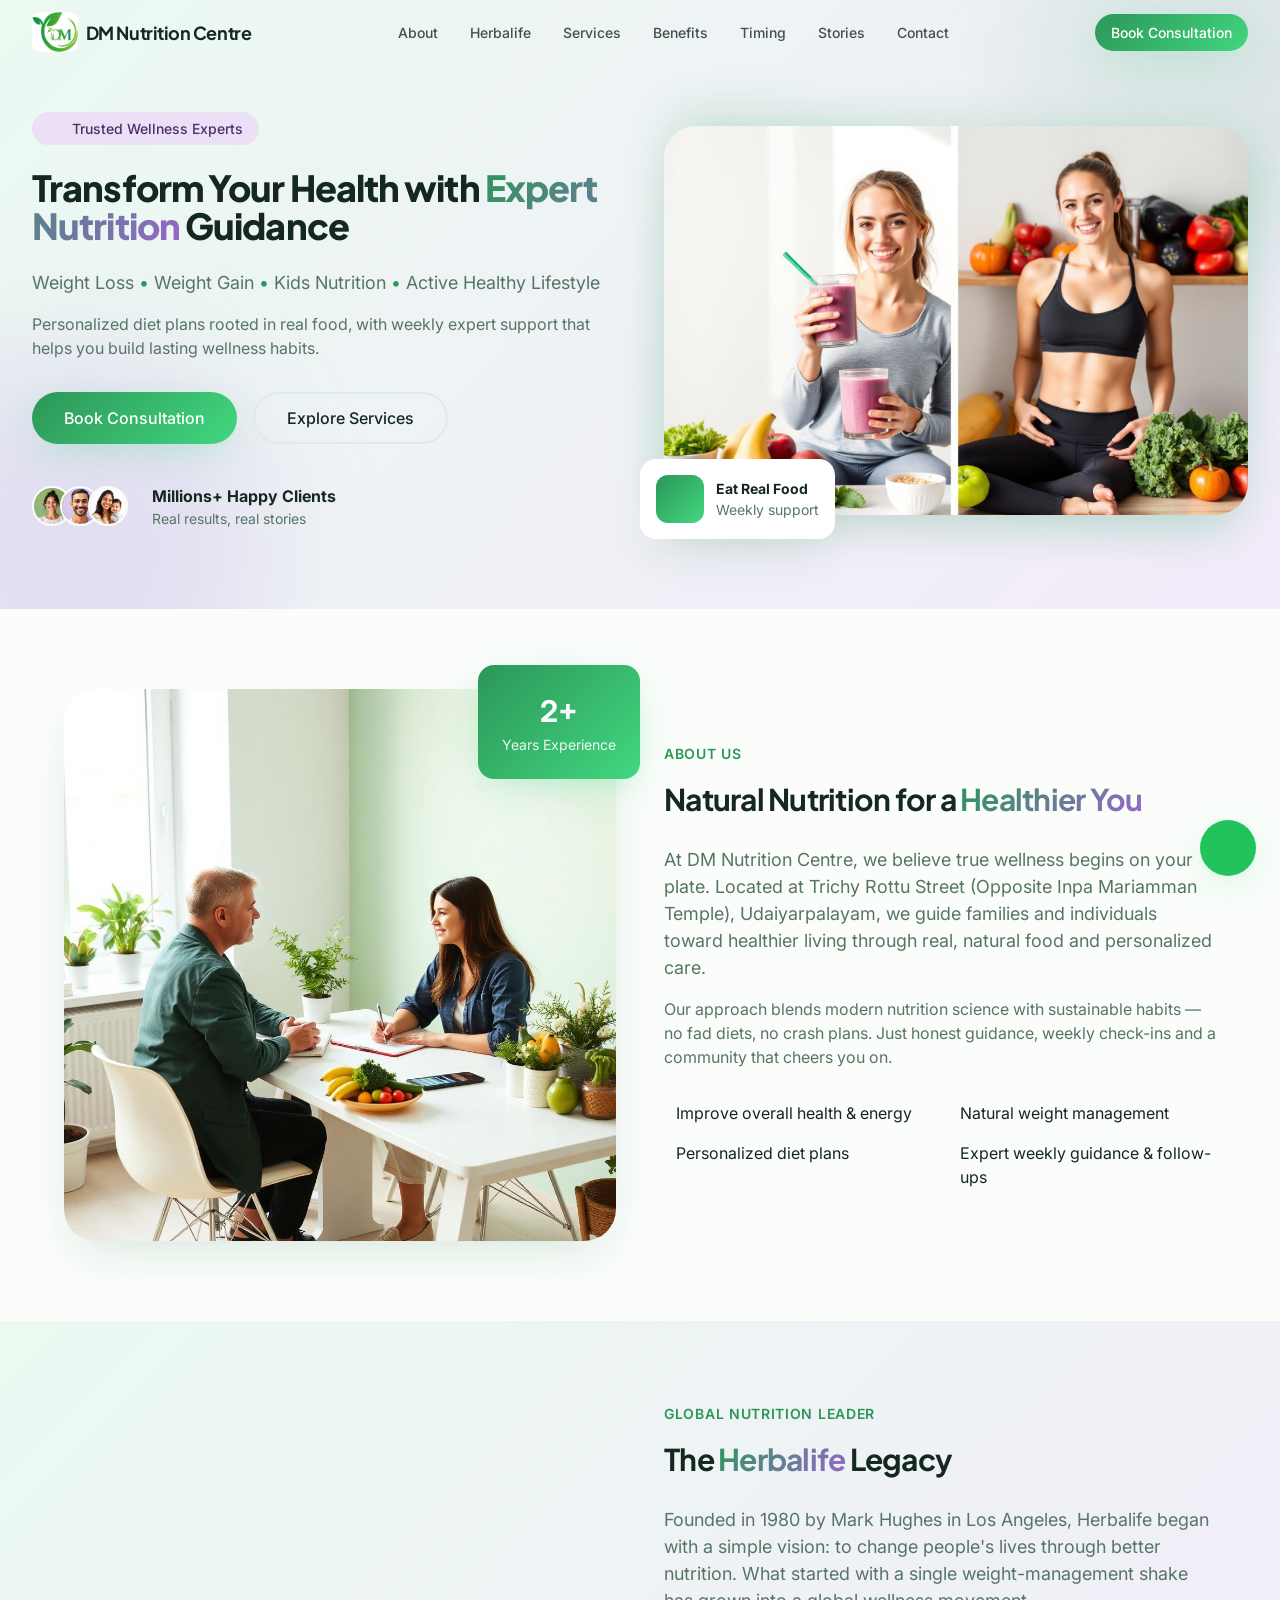
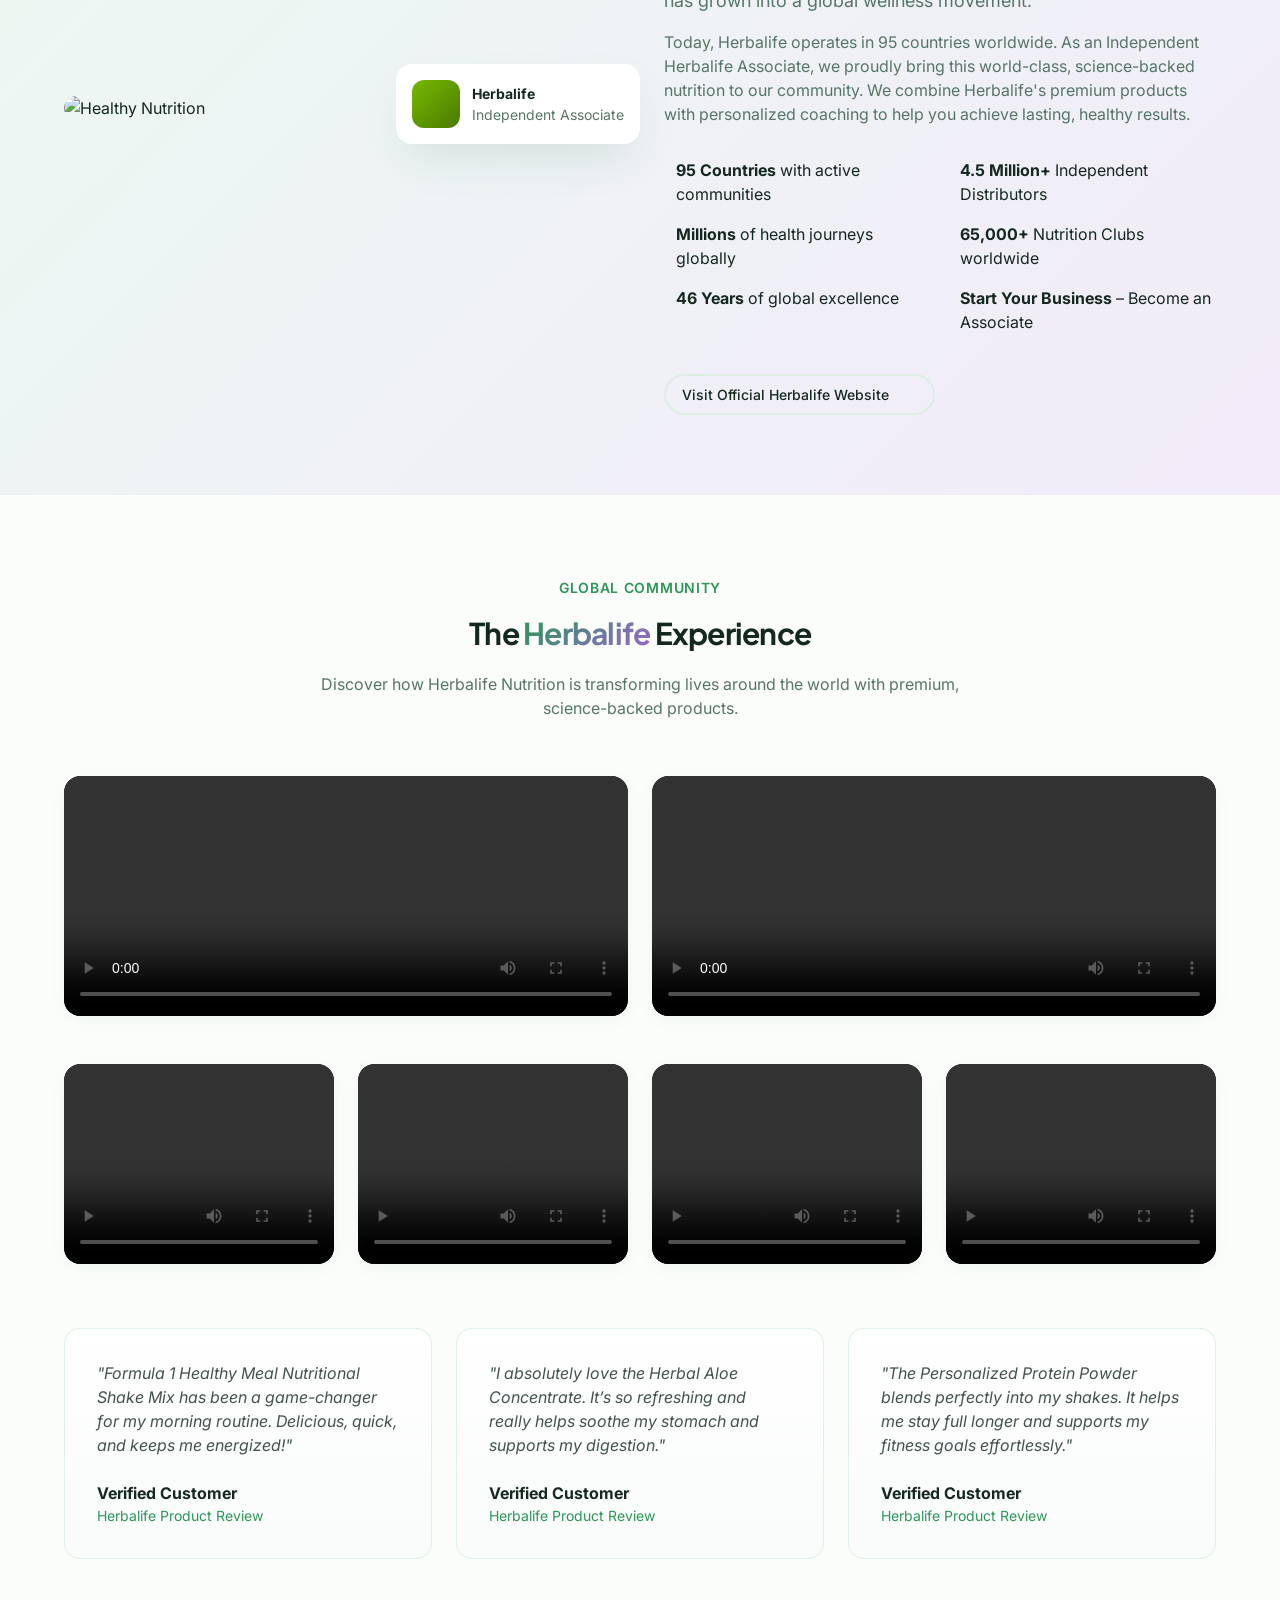
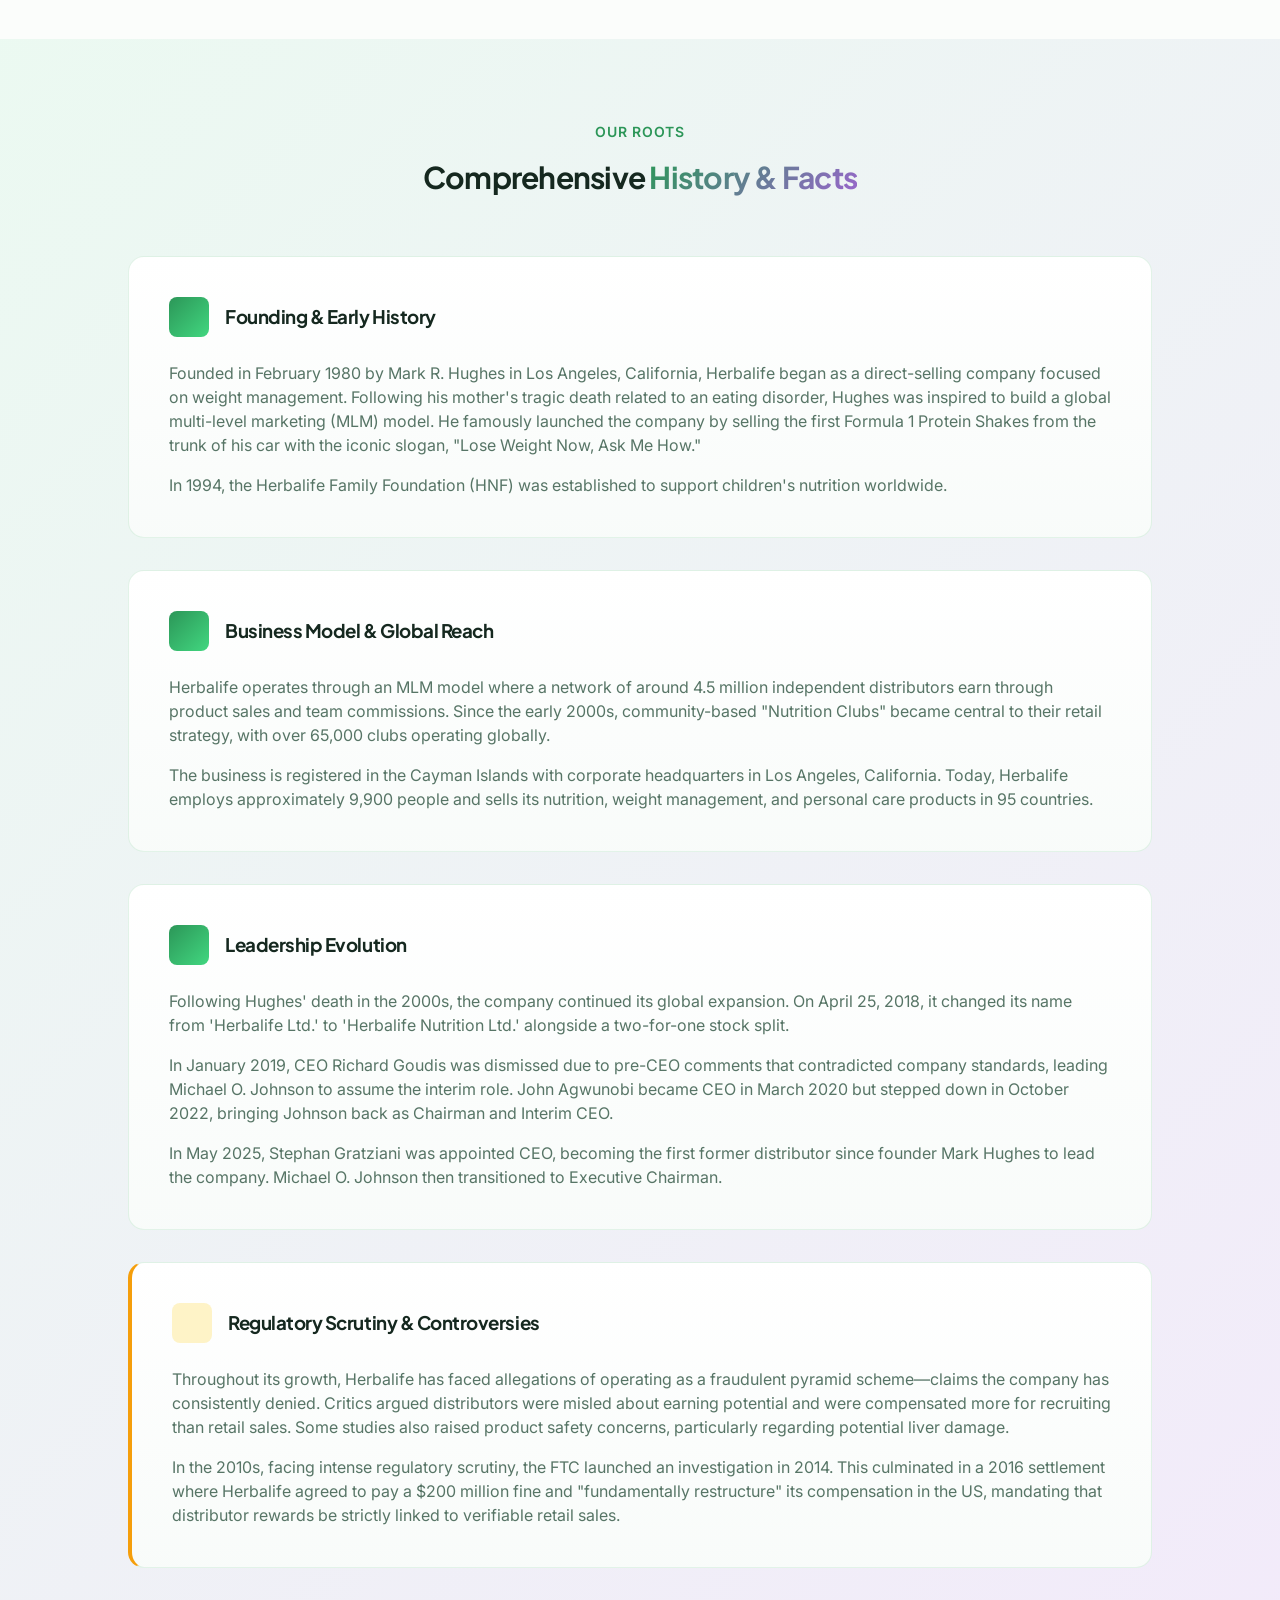
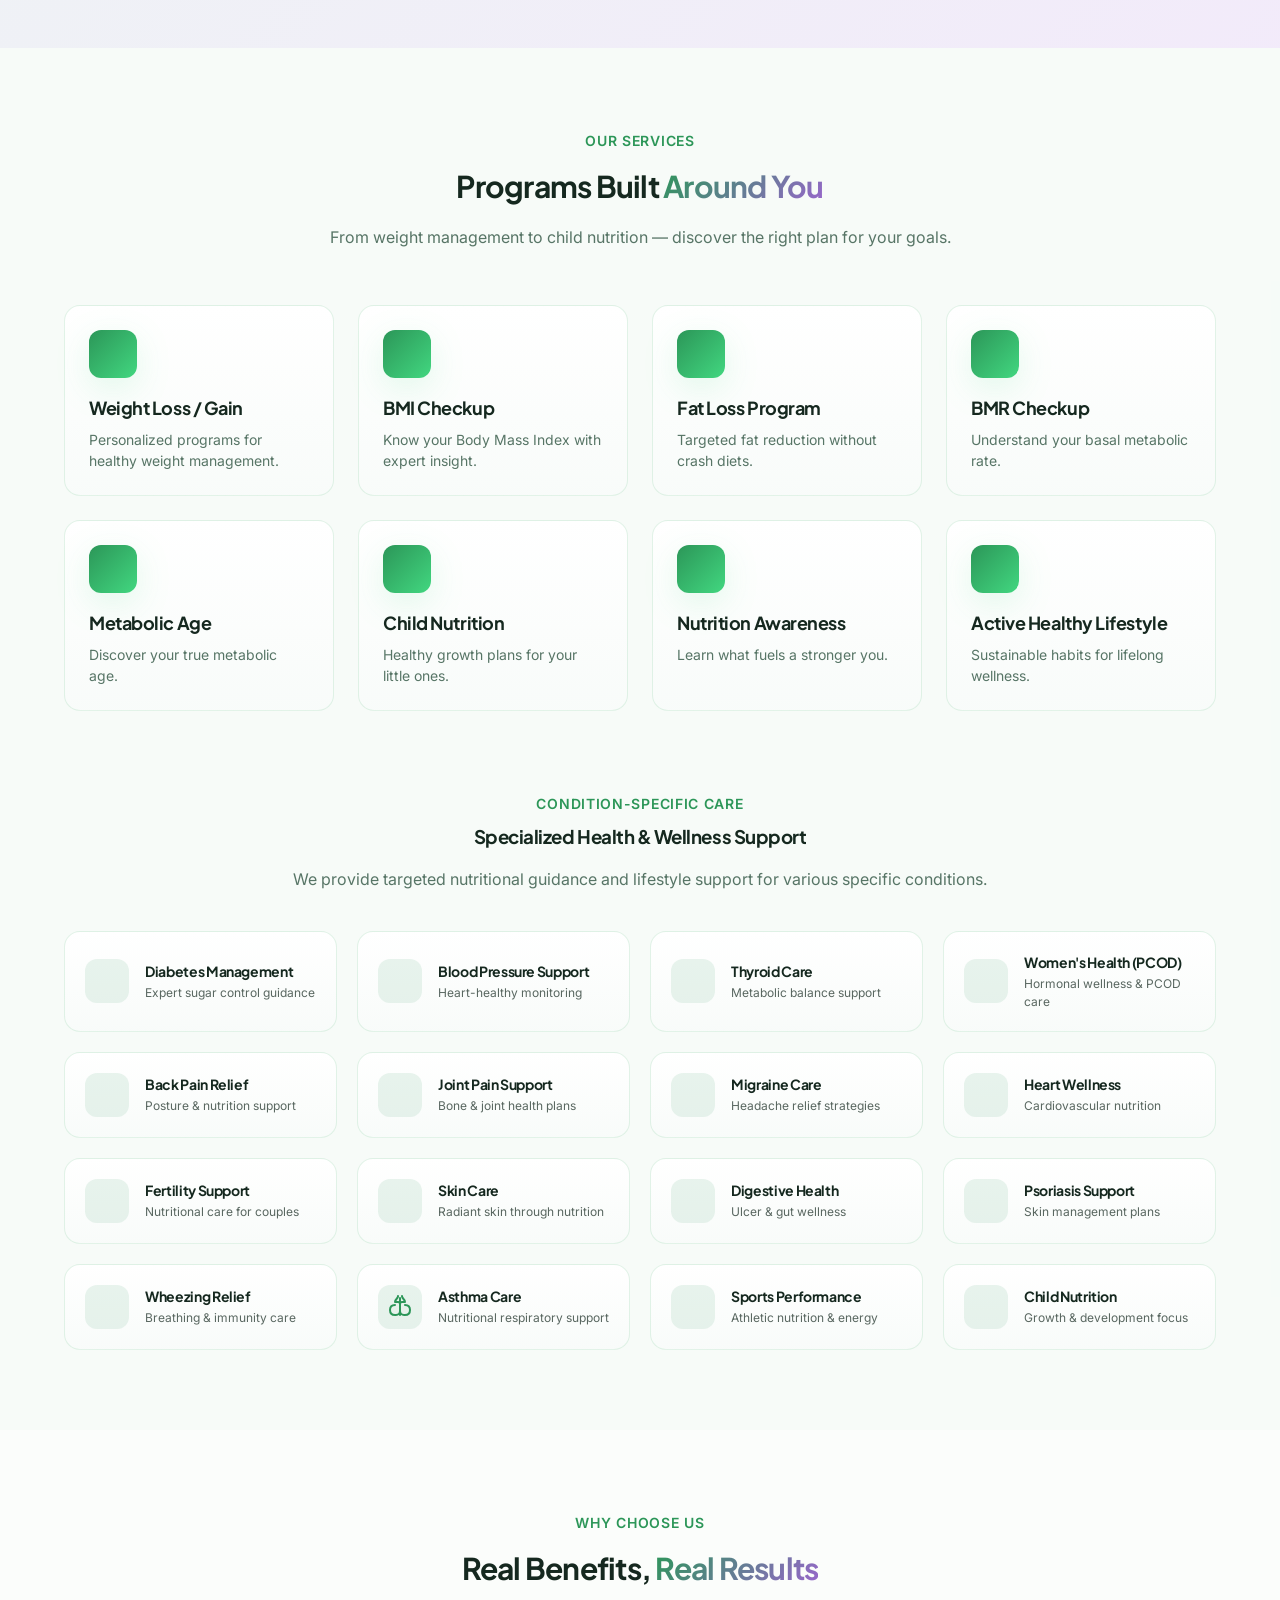
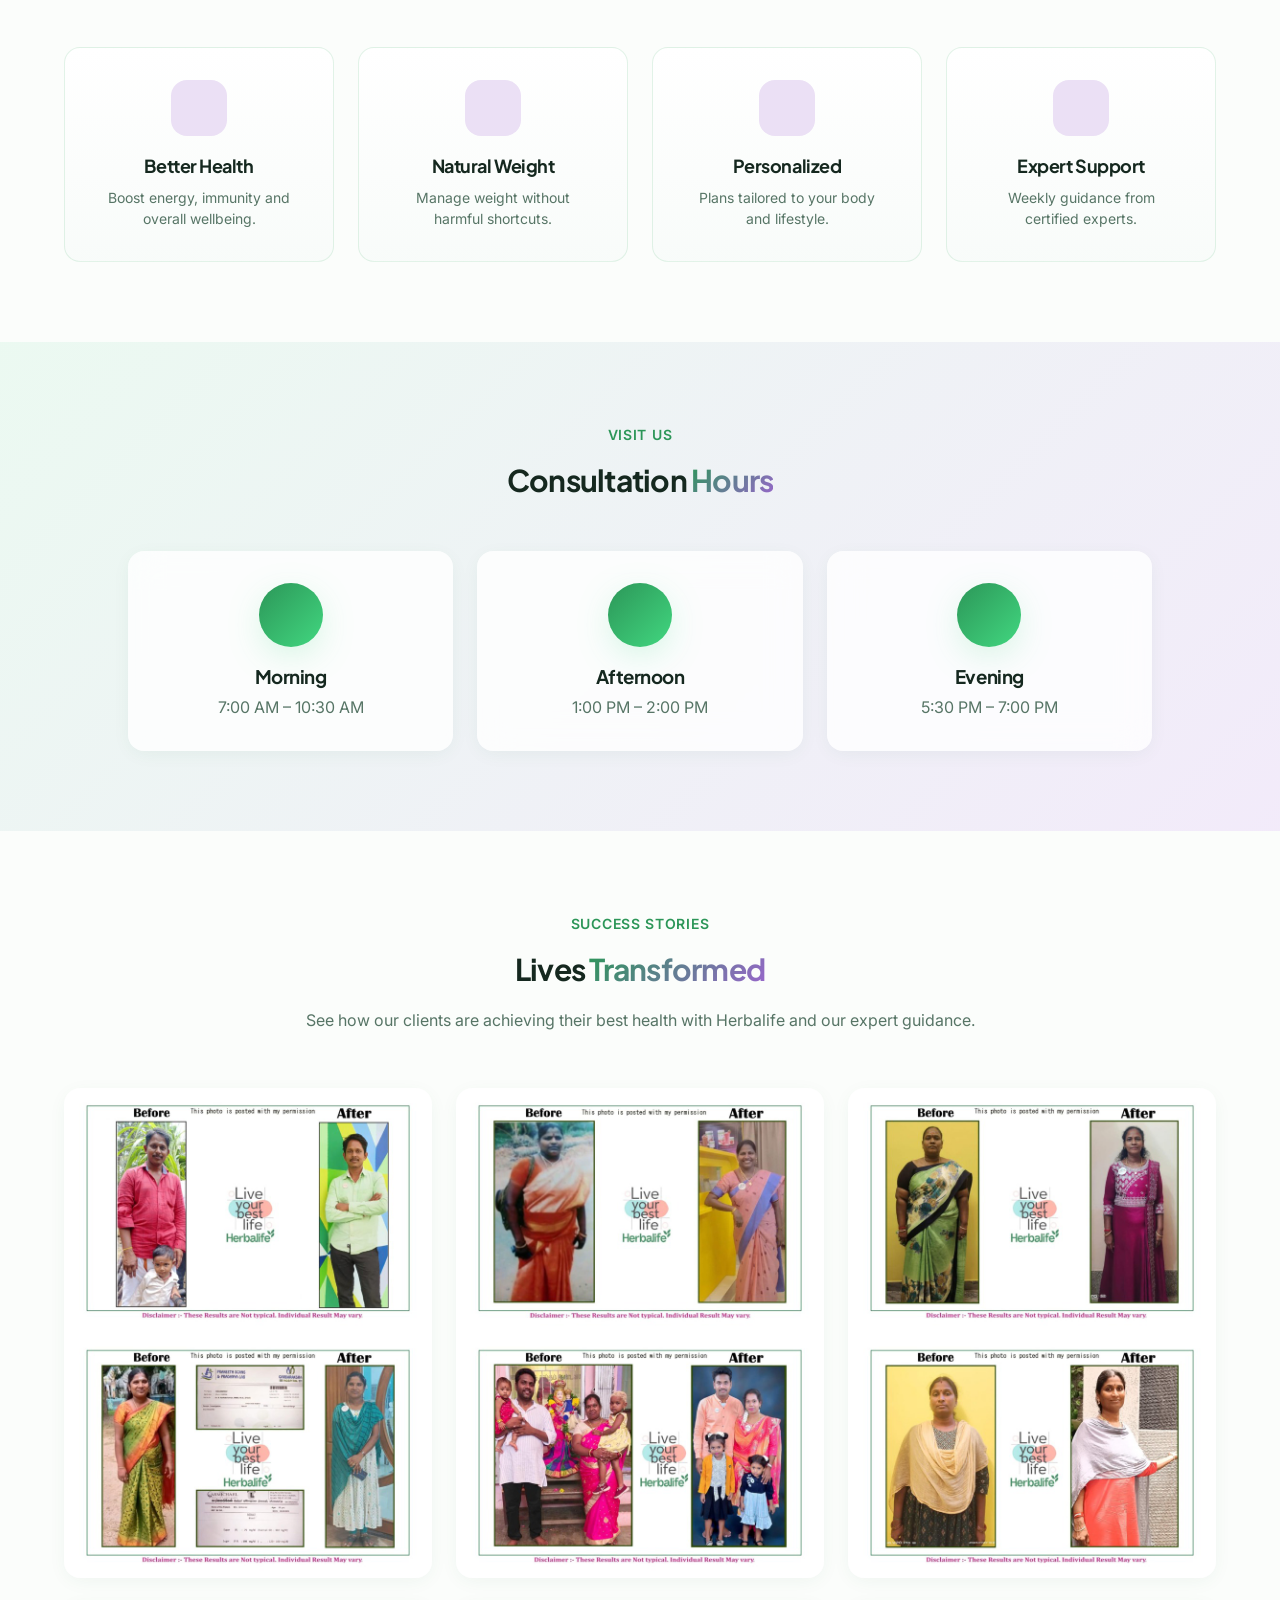
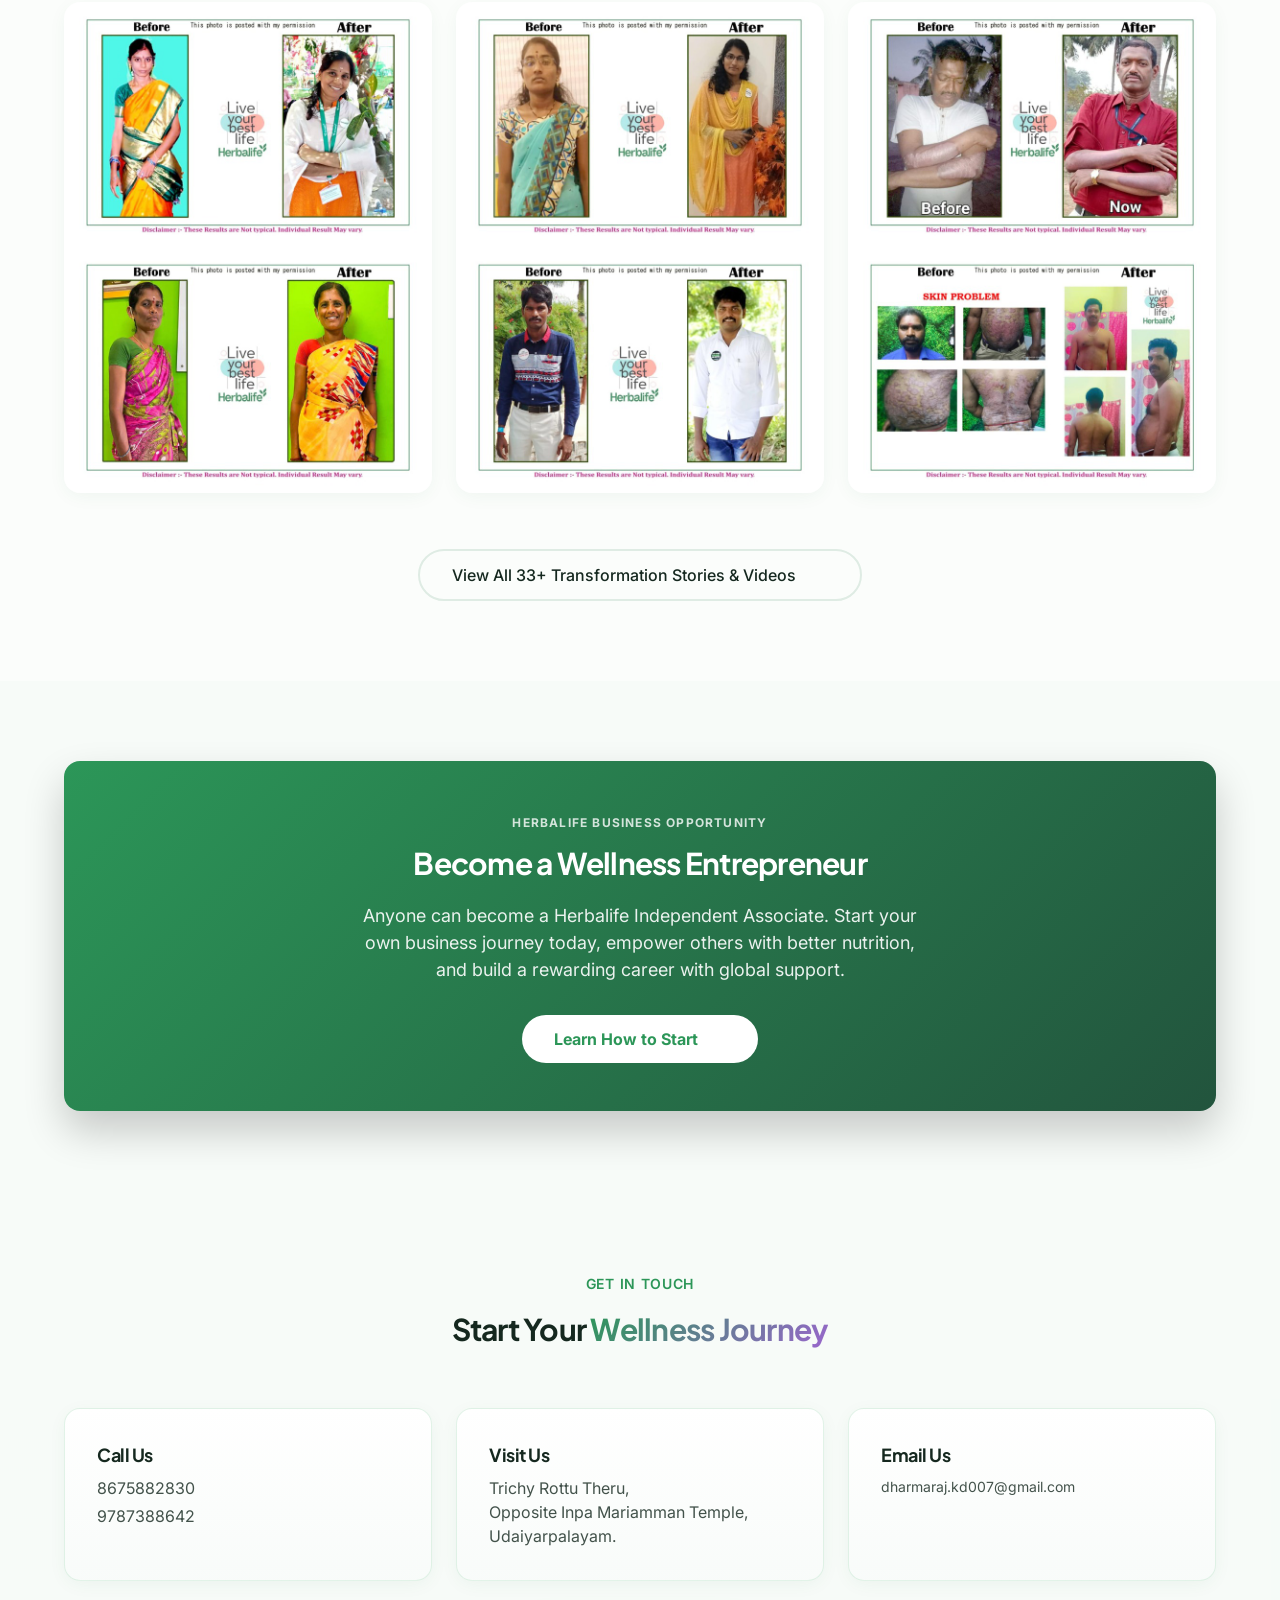
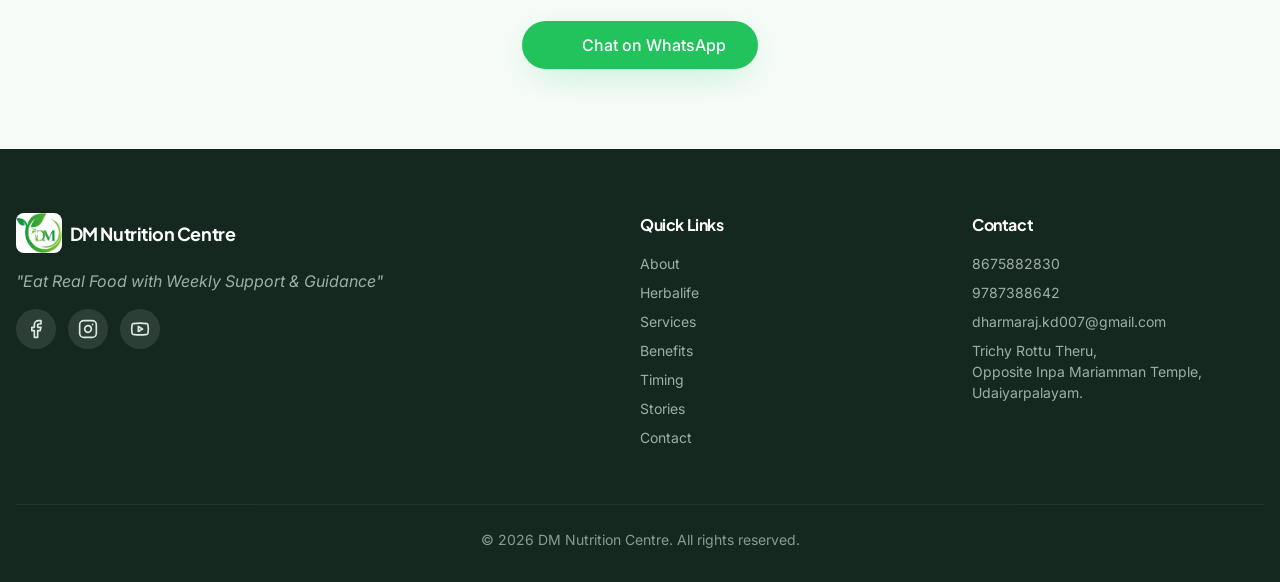
==== commit 53007e9f: "Refine SEO titles, descriptions, and improve image alt tags based on feedback" ====
--- a/index.html
+++ b/index.html
@@ -3,8 +3,25 @@
 <head>
   <meta charset="UTF-8">
   <meta name="viewport" content="width=device-width, initial-scale=1.0">
-  <title>DM Nutrition Centre</title>
+  <title>DM Nutrition Centre | Best Nutrition & Wellness Services</title>
+  <meta name="description" content="DM Nutrition Centre provides professional nutrition, wellness and diet consultation services in Udaiyarpalayam. Expert guidance for weight loss, gain, and healthy lifestyle.">
+  <meta name="keywords" content="DM Nutrition Centre, Udaiyarpalayam Nutrition, Herbalife Udaiyarpalayam, Weight Loss Udaiyarpalayam, Weight Gain, Child Nutrition, BMI Checkup, Healthy Lifestyle, Nutrition Centre Trichy Roadu">
+  <link rel="canonical" href="https://dm-nutrition-centre.netlify.app/">
   <link rel="icon" href="assets/logo.jpg" type="image/jpeg">
+
+  <!-- Open Graph / Facebook -->
+  <meta property="og:type" content="website">
+  <meta property="og:url" content="https://dm-nutrition-centre.netlify.app/">
+  <meta property="og:title" content="DM Nutrition Centre | Best Nutrition & Wellness Services">
+  <meta property="og:description" content="DM Nutrition Centre provides professional nutrition, wellness and diet consultation services. Expert guidance for a healthier you.">
+  <meta property="og:image" content="https://dm-nutrition-centre.netlify.app/assets/hero.jpg">
+
+  <!-- Twitter -->
+  <meta property="twitter:card" content="summary_large_image">
+  <meta property="twitter:url" content="https://dm-nutrition-centre.netlify.app/">
+  <meta property="twitter:title" content="DM Nutrition Centre | Best Nutrition & Wellness Services">
+  <meta property="twitter:description" content="DM Nutrition Centre provides professional nutrition, wellness and diet consultation services.">
+  <meta property="twitter:image" content="https://dm-nutrition-centre.netlify.app/assets/hero.jpg">
   
   <!-- Fonts -->
   <link rel="preconnect" href="https://fonts.googleapis.com">
@@ -144,9 +161,9 @@
         
         <div class="hero-stats">
           <div class="avatars">
-            <img src="assets/client1.jpg" alt="Happy client" width="40" height="40">
-            <img src="assets/client2.jpg" alt="Happy client" width="40" height="40">
-            <img src="assets/client3.jpg" alt="Happy client" width="40" height="40">
+          <img src="assets/client1.jpg" alt="DM Nutrition Happy Client 1" width="40" height="40">
+            <img src="assets/client2.jpg" alt="DM Nutrition Happy Client 2" width="40" height="40">
+            <img src="assets/client3.jpg" alt="DM Nutrition Happy Client 3" width="40" height="40">
           </div>
           <div>
             <div class="font-bold">Millions+ Happy Clients</div>
@@ -157,7 +174,7 @@
       
       <div class="hero-image-wrapper animate-scale-in">
         <div class="hero-image-bg"></div>
-        <img src="assets/hero.jpg" alt="Healthy lifestyle nutrition" class="hero-image">
+        <img src="assets/hero.jpg" alt="Healthy lifestyle and professional nutrition consultation" class="hero-image">
         <div class="floating-card">
           <div class="icon-box">
             <i data-lucide="heart"></i>
@@ -175,7 +192,7 @@
   <section id="about" class="section-padding">
     <div class="container about-grid">
       <div class="about-image-wrapper">
-        <img src="assets/about.jpg" alt="Nutritionist consulting client" loading="lazy" class="about-image">
+        <img src="assets/about.jpg" alt="Professional nutritionist consulting client at DM Nutrition Centre" loading="lazy" class="about-image">
         <div class="experience-badge">
           <div class="text-3xl font-bold">2+</div>
           <div class="text-sm" style="opacity: 0.9;">Years Experience</div>
